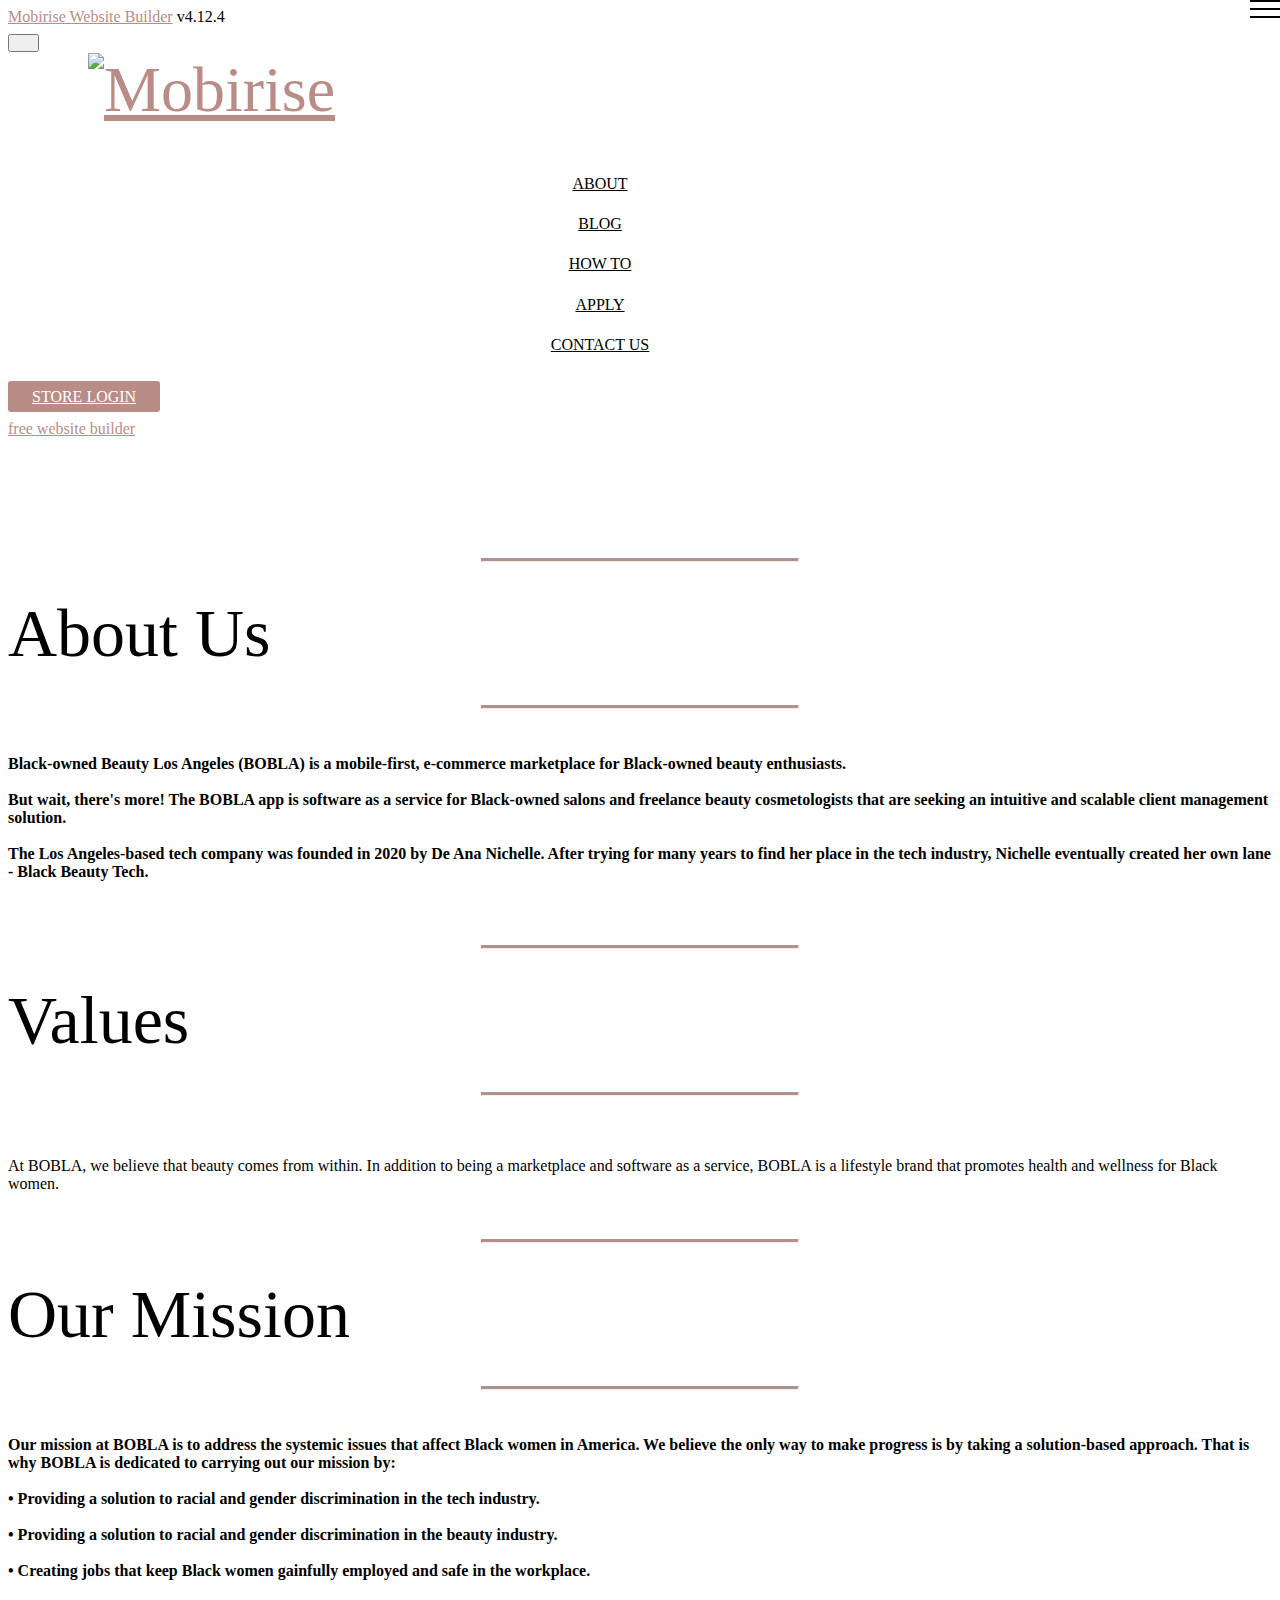
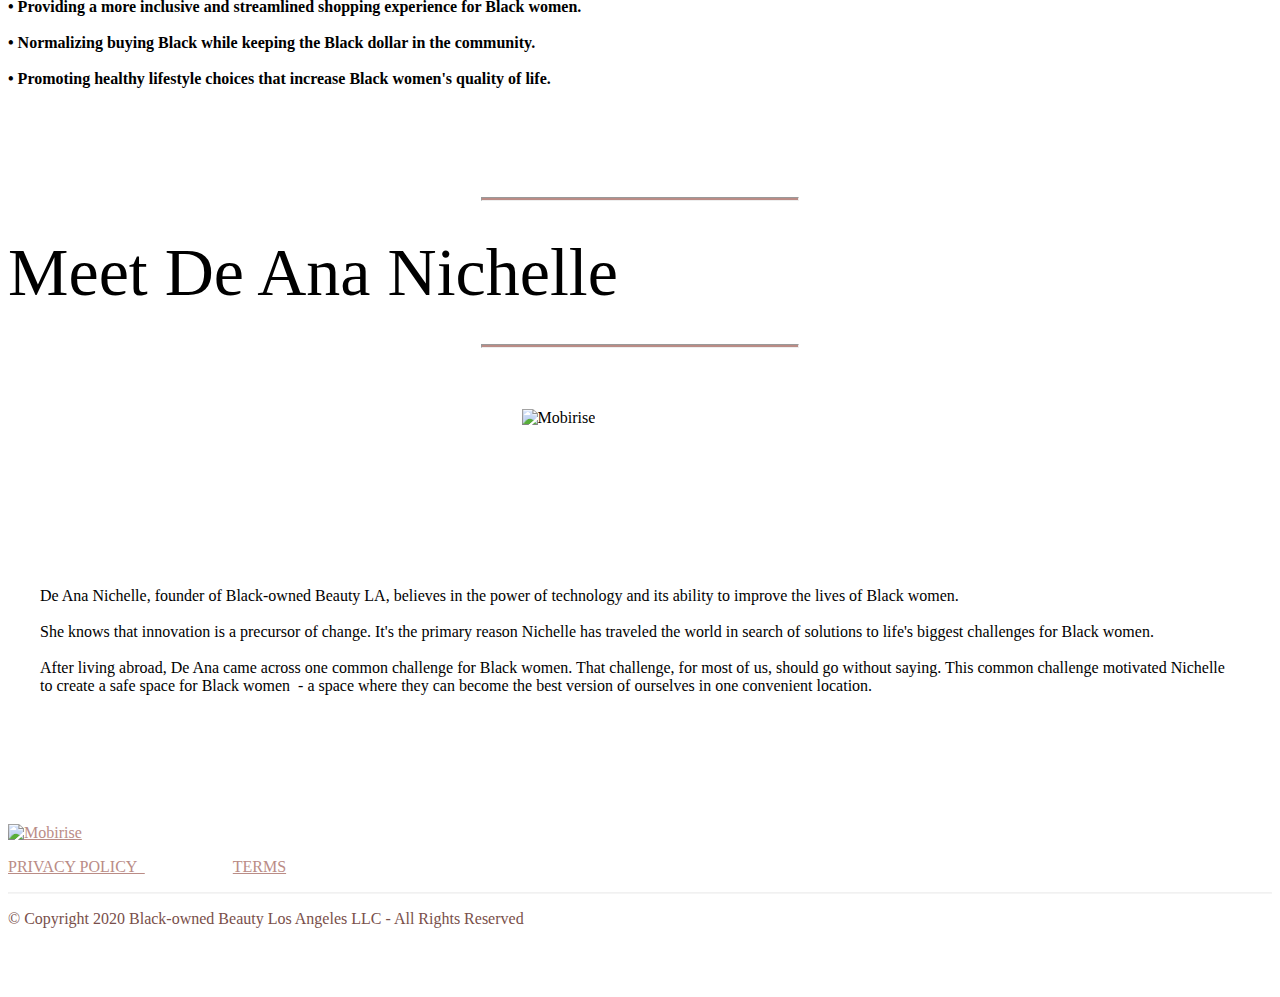
==== About.html @ 6c3b971b "create github pages" ====
<!DOCTYPE html>
<html  >
<head>
  <!-- Site made with Mobirise Website Builder v4.12.4, https://mobirise.com -->
  <meta charset="UTF-8">
  <meta http-equiv="X-UA-Compatible" content="IE=edge">
  <meta name="generator" content="Mobirise v4.12.4, mobirise.com">
  <meta name="viewport" content="width=device-width, initial-scale=1, minimum-scale=1">
  <link rel="shortcut icon" href="assets/images/black-o-256x256.png" type="image/x-icon">
  <meta name="description" content="Black-owned Beauty Los Angeles (BOBLA) is a mobile-first, e-commerce marketplace for Black-owned beauty brands and beauty supply stores.

But wait, there's more! The BOBLA app is software as a service for Black-owned salons & beauty service providers that are seeking an intuitive and intuitive client management solution.

The Los Angeles-based "beauty tech" company was founded in 2020 by De Ana Nichelle. After endlessly applying for mobile app developer jobs at various tech companies, Nichelle eventually gave in and created her own lane in the tech industry.">
  
  
  <title>Black-owned Beauty LA - About Us</title>
  <link rel="stylesheet" href="assets/bootstrap/css/bootstrap.min.css">
  <link rel="stylesheet" href="assets/bootstrap/css/bootstrap-grid.min.css">
  <link rel="stylesheet" href="assets/bootstrap/css/bootstrap-reboot.min.css">
  <link rel="stylesheet" href="assets/socicon/css/styles.css">
  <link rel="stylesheet" href="assets/tether/tether.min.css">
  <link rel="stylesheet" href="assets/dropdown/css/style.css">
  <link rel="stylesheet" href="assets/theme/css/style.css">
  <link href="assets/fonts/style.css" rel="stylesheet">
  <link rel="preload" as="style" href="assets/mobirise/css/mbr-additional.css"><link rel="stylesheet" href="assets/mobirise/css/mbr-additional.css" type="text/css">
  
  
  
</head>
<body>

<!-- Analytics -->
<!-- Global site tag (gtag.js) - Google Analytics -->
<script async src="https://www.googletagmanager.com/gtag/js?id=UA-176116060-1"></script>
<script>
  window.dataLayer = window.dataLayer || [];
  function gtag(){dataLayer.push(arguments);}
  gtag('js', new Date());

  gtag('config', 'UA-176116060-1');
</script>

<!-- /Analytics -->


  <section class="menu cid-s6SIXXTRlt" once="menu" id="menu2-6">

    

    <nav class="navbar navbar-expand beta-menu navbar-dropdown align-items-center navbar-fixed-top navbar-toggleable-sm">
        <button class="navbar-toggler navbar-toggler-right" type="button" data-toggle="collapse" data-target="#navbarSupportedContent" aria-controls="navbarSupportedContent" aria-expanded="false" aria-label="Toggle navigation">
            <div class="hamburger">
                <span></span>
                <span></span>
                <span></span>
                <span></span>
            </div>
        </button>
        <div class="menu-logo">
            <div class="navbar-brand">
                <span class="navbar-logo">
                    <a href="index.html">
                        <img src="assets/images/black-o-256x256.png" alt="Mobirise" title="" style="height: 5.9rem;">
                    </a>
                </span>
                
            </div>
        </div>
        <div class="collapse navbar-collapse" id="navbarSupportedContent">
            <ul class="navbar-nav nav-dropdown" data-app-modern-menu="true"><li class="nav-item">
                    <a class="nav-link link text-black display-4" href="About.html" aria-expanded="false">ABOUT</a>
                </li><li class="nav-item"><a class="nav-link link text-black display-4" href="http://blog.bobla.io" aria-expanded="false" target="_blank">BLOG</a></li><li class="nav-item"><a class="nav-link link text-black display-4" href="Howto.html" aria-expanded="false">HOW TO</a></li>
                <li class="nav-item"><a class="nav-link link text-black display-4" href="Careers.html">APPLY</a></li><li class="nav-item"><a class="nav-link link text-black display-4" href="Contact.html">CONTACT US</a></li></ul>
            <div class="navbar-buttons mbr-section-btn"><a class="btn btn-sm btn-primary display-4" href="Coming Soon.html">
                    STORE LOGIN</a></div>
        </div>
    </nav>
</section>

<section class="engine"><a href="https://mobirise.info/c">free website builder</a></section><section class="mbr-section article content9 cid-s6YAHPMcit" id="content9-16">
    
     

    <div class="container">
        <div class="inner-container" style="width: 100%;">
            <hr class="line" style="width: 25%;">
            <div class="section-text align-center mbr-fonts-style display-1">About Us</div>
            <hr class="line" style="width: 25%;">
        </div>
        </div>
</section>

<section class="mbr-section content4 cid-s6YysGXpd7" id="content4-14">

    

    <div class="container">
        <div class="media-container-row">
            <div class="title col-12 col-md-8">
                
                <h3 class="mbr-section-subtitle align-center mbr-light mbr-fonts-style display-7">Black-owned Beauty Los Angeles (BOBLA) is a mobile-first, e-commerce marketplace for Black-owned beauty enthusiasts.<br><br><div>But wait, there's more! The BOBLA app is software as a service for Black-owned salons and freelance beauty cosmetologists that are seeking an intuitive and scalable client management solution.</div><div><br></div><div>The Los Angeles-based tech company was founded in 2020 by De Ana Nichelle. After trying for many years to find her place in the tech industry, Nichelle eventually created her own lane - Black Beauty Tech.</div><div><br></div></h3>
                
            </div>
        </div>
    </div>
</section>

<section class="mbr-section article content9 cid-s78EJ3lvcg" id="content9-36">
    
     

    <div class="container">
        <div class="inner-container" style="width: 100%;">
            <hr class="line" style="width: 25%;">
            <div class="section-text align-center mbr-fonts-style display-1">Values</div>
            <hr class="line" style="width: 25%;">
        </div>
        </div>
</section>

<section class="mbr-section article content1 cid-s78EQh6O1J" id="content1-37">
    
     

    <div class="container">
        <div class="media-container-row">
            <div class="mbr-text col-12 mbr-fonts-style display-7 col-md-8"><p>At BOBLA, we believe that beauty comes from within. In addition to being a marketplace and software as a service, BOBLA is a lifestyle brand that promotes health and wellness for Black women.</p></div>
        </div>
    </div>
</section>

<section class="mbr-section article content9 cid-s6YAQaGloN" id="content9-18">
    
     

    <div class="container">
        <div class="inner-container" style="width: 100%;">
            <hr class="line" style="width: 25%;">
            <div class="section-text align-center mbr-fonts-style display-1">Our Mission</div>
            <hr class="line" style="width: 25%;">
        </div>
        </div>
</section>

<section class="mbr-section content4 cid-s6YySxn3bX" id="content4-15">

    

    <div class="container">
        <div class="media-container-row">
            <div class="title col-12 col-md-8">
                
                <h3 class="mbr-section-subtitle align-center mbr-light mbr-fonts-style display-7">Our mission at BOBLA is to address the systemic issues that affect Black women in America. We believe the only way to make progress is by taking a solution-based approach. That is why BOBLA is dedicated to carrying out our mission by: <br><br>• Providing a solution to racial and gender discrimination in the tech industry.<br> <br>• Providing a solution to racial and gender discrimination in the beauty industry.<br> <br>• Creating jobs that keep Black women gainfully employed and safe in the workplace.<br> <br>• Providing a more inclusive and streamlined shopping experience for Black women.<br> <br>• Normalizing buying Black while keeping the Black dollar in the community.<br> <br>• Promoting healthy lifestyle choices that increase Black women's quality of life.<div><br></div></h3>
                
            </div>
        </div>
    </div>
</section>

<section class="mbr-section article content9 cid-s76ec1HlU4" id="content9-30">
    
     

    <div class="container">
        <div class="inner-container" style="width: 100%;">
            <hr class="line" style="width: 25%;">
            <div class="section-text align-center mbr-fonts-style display-1">Meet De Ana Nichelle</div>
            <hr class="line" style="width: 25%;">
        </div>
        </div>
</section>

<section class="cid-s7yuWGKHQy" id="image1-4o">

    

    <figure class="mbr-figure container">
        <div class="image-block" style="width: 20%;">
            <img src="assets/images/img-250-444x666.jpeg" width="1400" alt="Mobirise" title="">
            
        </div>
    </figure>
</section>

<section class="cid-s7DOY0aTI4" id="social-buttons2-4q">

    

    

    <div class="container">
        <div class="media-container-row">
            <div class="col-md-8 align-center">
                
                <div class="social-list pl-0 mb-0">
                    <a href="https://twitter.com/deananichelle" target="_blank">
                        <span class="px-2 mbr-iconfont mbr-iconfont-social socicon-twitter socicon" style="color: rgb(186, 140, 134); fill: rgb(186, 140, 134);"></span>
                    </a>
                    <a href="https://www.instagram.com/deana.nichelle" target="_blank">
                        <span class="px-2 mbr-iconfont mbr-iconfont-social socicon-instagram socicon" style="color: rgb(186, 140, 134); fill: rgb(186, 140, 134);"></span>
                    </a>
                    <a href="https://instagram.com/deanakochetkova" target="_blank">
                        
                    </a>
                    <a href="https://www.youtube.com/c/mobirise" target="_blank">
                        
                    </a>
                    <a href="https://www.behance.net/Mobirise" target="_blank">
                        
                    </a>
                </div>
            </div>
        </div>
    </div>
</section>

<section class="testimonials4 cid-s7xGkOUaxf" id="testimonials4-4g">

  

  
  <div class="container">
    
    
    <div class="col-md-10 testimonials-container"> 
      

      
    <div class="testimonials-item">
        <div class="user row">
          
          <div class="testimonials-caption">
            <div class="user_text ">
              <p class="mbr-fonts-style  display-7"><br>De Ana Nichelle, founder of Black-owned Beauty LA, believes in the power of technology and its ability to improve the lives of Black women.<br><br>She knows that innovation is a precursor of change. It's the primary reason Nichelle has traveled the world in search of solutions to life's biggest challenges for Black women.<br><br>After living abroad, De Ana came across one common challenge for Black women. That challenge, for most of us, should go without saying. This common challenge motivated Nichelle to create a safe space for Black women &nbsp;- a space where they can become the best version of ourselves in one convenient location.<br><br><br></p>
            </div>
            
            
          </div>
        </div>
      </div></div>
  </div>
</section>

<section class="cid-s78SXyaeuv mbr-reveal" id="footer5-3a">

    

    

    <div class="container">
        <div class="media-container-row">
            <div class="col-md-3">
                <div class="media-wrap">
                    <a href="https://mobirise.co/">
                       <img src="assets/images/black-o-256x2561.png" alt="Mobirise" title="">
                    </a>
                </div>
            </div>
            <div class="col-md-9">
                <p class="mbr-text align-right links mbr-fonts-style display-4"><a href="page4.html">PRIVACY POLICY &nbsp;</a> &nbsp; &nbsp; &nbsp; &nbsp; &nbsp; &nbsp; &nbsp; &nbsp; &nbsp; &nbsp; &nbsp;<a href="page6.html">TERMS</a></p>
            </div>
        </div>
        <div class="footer-lower">
            <div class="media-container-row">
                <div class="col-md-12">
                    <hr>
                </div>
            </div>
            <div class="media-container-row mbr-white">
                <div class="col-md-6 copyright">
                    <p class="mbr-text mbr-fonts-style display-4">
                        © Copyright 2020 Black-owned Beauty Los Angeles LLC - All Rights Reserved
                    </p>
                </div>
                <div class="col-md-6">
                    <div class="social-list align-right">
                        <div class="soc-item">
                            <a href="https://twitter.com/walkinallshades" target="_blank">
                                <span class="mbr-iconfont mbr-iconfont-social socicon-twitter socicon" style="color: rgb(121, 79, 74); fill: rgb(121, 79, 74);"></span>
                            </a>
                        </div>
                        <div class="soc-item">
                            <a href="https://www.facebook.com/WalkinAllShades/" target="_blank">
                                <span class="mbr-iconfont mbr-iconfont-social socicon-facebook socicon" style="color: rgb(121, 79, 74); fill: rgb(121, 79, 74);"></span>
                            </a>
                        </div>
                        <div class="soc-item">
                            <a href="https://www.youtube.com/channel/UCP8JzYXs5BdO1gWjNOAnG_w?view_as=subscriber" target="_blank">
                                <span class="mbr-iconfont mbr-iconfont-social socicon-youtube socicon" style="color: rgb(121, 79, 74); fill: rgb(121, 79, 74);"></span>
                            </a>
                        </div>
                        <div class="soc-item">
                            <a href="https://www.instagram.com/walkinallshades/" target="_blank">
                                <span class="mbr-iconfont mbr-iconfont-social socicon-instagram socicon" style="color: rgb(121, 79, 74); fill: rgb(121, 79, 74);"></span>
                            </a>
                        </div>
                        <div class="soc-item">
                            <a href="https://www.pinterest.com/walkinallshades/" target="_blank">
                                <span class="mbr-iconfont mbr-iconfont-social socicon-pinterest socicon" style="color: rgb(121, 79, 74); fill: rgb(121, 79, 74);"></span>
                            </a>
                        </div>
                        
                    </div>
                </div>
            </div>
        </div>
    </div>
</section>


  <script src="assets/web/assets/jquery/jquery.min.js"></script>
  <script src="assets/popper/popper.min.js"></script>
  <script src="assets/bootstrap/js/bootstrap.min.js"></script>
  <script src="assets/tether/tether.min.js"></script>
  <script src="assets/web/assets/cookies-alert-plugin/cookies-alert-core.js"></script>
  <script src="assets/web/assets/cookies-alert-plugin/cookies-alert-script.js"></script>
  <script src="assets/smoothscroll/smooth-scroll.js"></script>
  <script src="assets/dropdown/js/nav-dropdown.js"></script>
  <script src="assets/dropdown/js/navbar-dropdown.js"></script>
  <script src="assets/touchswipe/jquery.touch-swipe.min.js"></script>
  <script src="assets/sociallikes/social-likes.js"></script>
  <script src="assets/theme/js/script.js"></script>
  
  
<input name="cookieData" type="hidden" data-cookie-customDialogSelector='null' data-cookie-colorText='#424a4d' data-cookie-colorBg='rgba(234, 239, 241, 0.99)' data-cookie-textButton='Agree' data-cookie-colorButton='' data-cookie-colorLink='#424a4d' data-cookie-underlineLink='true' data-cookie-text="We use cookies to give you the best experience. Read our <a href='privacy.html'>cookie policy</a>.">
  </body>
</html>
---- assets/fonts/style.css ----
@font-face {
   font-family: 'Notera_PersonalUseOnly';
   font-display: swap;
   src: url('Notera_PersonalUseOnly/font.ttf');
}
@font-face {
   font-family: 'Antonio-Light';
   font-display: swap;
   src: url('Antonio-Light/font.ttf');
}
@font-face {
   font-family: 'calibril';
   font-display: swap;
   src: url('calibril/font.ttf');
}
---- assets/mobirise/css/mbr-additional.css ----
body {
  font-family: Rubik;
}
.display-1 {
  font-family: 'Notera_PersonalUseOnly';
  font-size: 4.25rem;
  font-display: swap;
}
.display-1 > .mbr-iconfont {
  font-size: 6.8rem;
}
.display-2 {
  font-family: 'Antonio-Light';
  font-size: 3rem;
  font-display: swap;
}
.display-2 > .mbr-iconfont {
  font-size: 4.8rem;
}
.display-4 {
  font-family: 'Antonio-Light';
  font-size: 1rem;
  font-display: swap;
}
.display-4 > .mbr-iconfont {
  font-size: 1.6rem;
}
.display-5 {
  font-family: 'Antonio-Light';
  font-size: 1.5rem;
  font-display: swap;
}
.display-5 > .mbr-iconfont {
  font-size: 2.4rem;
}
.display-7 {
  font-family: 'calibril';
  font-size: 1rem;
  font-display: swap;
}
.display-7 > .mbr-iconfont {
  font-size: 1.6rem;
}
/* ---- Fluid typography for mobile devices ---- */
/* 1.4 - font scale ratio ( bootstrap == 1.42857 ) */
/* 100vw - current viewport width */
/* (48 - 20)  48 == 48rem == 768px, 20 == 20rem == 320px(minimal supported viewport) */
/* 0.65 - min scale variable, may vary */
@media (max-width: 768px) {
  .display-1 {
    font-size: 3.4rem;
    font-size: calc( 2.1374999999999997rem + (4.25 - 2.1374999999999997) * ((100vw - 20rem) / (48 - 20)));
    line-height: calc( 1.4 * (2.1374999999999997rem + (4.25 - 2.1374999999999997) * ((100vw - 20rem) / (48 - 20))));
  }
  .display-2 {
    font-size: 2.4rem;
    font-size: calc( 1.7rem + (3 - 1.7) * ((100vw - 20rem) / (48 - 20)));
    line-height: calc( 1.4 * (1.7rem + (3 - 1.7) * ((100vw - 20rem) / (48 - 20))));
  }
  .display-4 {
    font-size: 0.8rem;
    font-size: calc( 1rem + (1 - 1) * ((100vw - 20rem) / (48 - 20)));
    line-height: calc( 1.4 * (1rem + (1 - 1) * ((100vw - 20rem) / (48 - 20))));
  }
  .display-5 {
    font-size: 1.2rem;
    font-size: calc( 1.175rem + (1.5 - 1.175) * ((100vw - 20rem) / (48 - 20)));
    line-height: calc( 1.4 * (1.175rem + (1.5 - 1.175) * ((100vw - 20rem) / (48 - 20))));
  }
}
/* Buttons */
.btn {
  padding: 1rem 3rem;
  border-radius: 3px;
}
.btn-sm {
  padding: 0.6rem 1.5rem;
  border-radius: 3px;
}
.btn-md {
  padding: 1rem 3rem;
  border-radius: 3px;
}
.btn-lg {
  padding: 1.2rem 3.2rem;
  border-radius: 3px;
}
.bg-primary {
  background-color: #ba8c86 !important;
}
.bg-success {
  background-color: #f7ed4a !important;
}
.bg-info {
  background-color: #82786e !important;
}
.bg-warning {
  background-color: #879a9f !important;
}
.bg-danger {
  background-color: #b1a374 !important;
}
.btn-primary,
.btn-primary:active {
  background-color: #ba8c86 !important;
  border-color: #ba8c86 !important;
  color: #ffffff !important;
}
.btn-primary:hover,
.btn-primary:focus,
.btn-primary.focus,
.btn-primary.active {
  color: #ffffff !important;
  background-color: #9b6058 !important;
  border-color: #9b6058 !important;
}
.btn-primary.disabled,
.btn-primary:disabled {
  color: #ffffff !important;
  background-color: #9b6058 !important;
  border-color: #9b6058 !important;
}
.btn-secondary,
.btn-secondary:active {
  background-color: #ff3366 !important;
  border-color: #ff3366 !important;
  color: #ffffff !important;
}
.btn-secondary:hover,
.btn-secondary:focus,
.btn-secondary.focus,
.btn-secondary.active {
  color: #ffffff !important;
  background-color: #e50039 !important;
  border-color: #e50039 !important;
}
.btn-secondary.disabled,
.btn-secondary:disabled {
  color: #ffffff !important;
  background-color: #e50039 !important;
  border-color: #e50039 !important;
}
.btn-info,
.btn-info:active {
  background-color: #82786e !important;
  border-color: #82786e !important;
  color: #ffffff !important;
}
.btn-info:hover,
.btn-info:focus,
.btn-info.focus,
.btn-info.active {
  color: #ffffff !important;
  background-color: #59524b !important;
  border-color: #59524b !important;
}
.btn-info.disabled,
.btn-info:disabled {
  color: #ffffff !important;
  background-color: #59524b !important;
  border-color: #59524b !important;
}
.btn-success,
.btn-success:active {
  background-color: #f7ed4a !important;
  border-color: #f7ed4a !important;
  color: #3f3c03 !important;
}
.btn-success:hover,
.btn-success:focus,
.btn-success.focus,
.btn-success.active {
  color: #3f3c03 !important;
  background-color: #eadd0a !important;
  border-color: #eadd0a !important;
}
.btn-success.disabled,
.btn-success:disabled {
  color: #3f3c03 !important;
  background-color: #eadd0a !important;
  border-color: #eadd0a !important;
}
.btn-warning,
.btn-warning:active {
  background-color: #879a9f !important;
  border-color: #879a9f !important;
  color: #ffffff !important;
}
.btn-warning:hover,
.btn-warning:focus,
.btn-warning.focus,
.btn-warning.active {
  color: #ffffff !important;
  background-color: #617479 !important;
  border-color: #617479 !important;
}
.btn-warning.disabled,
.btn-warning:disabled {
  color: #ffffff !important;
  background-color: #617479 !important;
  border-color: #617479 !important;
}
.btn-danger,
.btn-danger:active {
  background-color: #b1a374 !important;
  border-color: #b1a374 !important;
  color: #ffffff !important;
}
.btn-danger:hover,
.btn-danger:focus,
.btn-danger.focus,
.btn-danger.active {
  color: #ffffff !important;
  background-color: #8b7d4e !important;
  border-color: #8b7d4e !important;
}
.btn-danger.disabled,
.btn-danger:disabled {
  color: #ffffff !important;
  background-color: #8b7d4e !important;
  border-color: #8b7d4e !important;
}
.btn-white {
  color: #333333 !important;
}
.btn-white,
.btn-white:active {
  background-color: #ffffff !important;
  border-color: #ffffff !important;
  color: #808080 !important;
}
.btn-white:hover,
.btn-white:focus,
.btn-white.focus,
.btn-white.active {
  color: #808080 !important;
  background-color: #d9d9d9 !important;
  border-color: #d9d9d9 !important;
}
.btn-white.disabled,
.btn-white:disabled {
  color: #808080 !important;
  background-color: #d9d9d9 !important;
  border-color: #d9d9d9 !important;
}
.btn-black,
.btn-black:active {
  background-color: #333333 !important;
  border-color: #333333 !important;
  color: #ffffff !important;
}
.btn-black:hover,
.btn-black:focus,
.btn-black.focus,
.btn-black.active {
  color: #ffffff !important;
  background-color: #0d0d0d !important;
  border-color: #0d0d0d !important;
}
.btn-black.disabled,
.btn-black:disabled {
  color: #ffffff !important;
  background-color: #0d0d0d !important;
  border-color: #0d0d0d !important;
}
.btn-primary-outline,
.btn-primary-outline:active {
  background: none;
  border-color: #8b564f;
  color: #8b564f;
}
.btn-primary-outline:hover,
.btn-primary-outline:focus,
.btn-primary-outline.focus,
.btn-primary-outline.active {
  color: #ffffff;
  background-color: #ba8c86;
  border-color: #ba8c86;
}
.btn-primary-outline.disabled,
.btn-primary-outline:disabled {
  color: #ffffff !important;
  background-color: #ba8c86 !important;
  border-color: #ba8c86 !important;
}
.btn-secondary-outline,
.btn-secondary-outline:active {
  background: none;
  border-color: #cc0033;
  color: #cc0033;
}
.btn-secondary-outline:hover,
.btn-secondary-outline:focus,
.btn-secondary-outline.focus,
.btn-secondary-outline.active {
  color: #ffffff;
  background-color: #ff3366;
  border-color: #ff3366;
}
.btn-secondary-outline.disabled,
.btn-secondary-outline:disabled {
  color: #ffffff !important;
  background-color: #ff3366 !important;
  border-color: #ff3366 !important;
}
.btn-info-outline,
.btn-info-outline:active {
  background: none;
  border-color: #4b453f;
  color: #4b453f;
}
.btn-info-outline:hover,
.btn-info-outline:focus,
.btn-info-outline.focus,
.btn-info-outline.active {
  color: #ffffff;
  background-color: #82786e;
  border-color: #82786e;
}
.btn-info-outline.disabled,
.btn-info-outline:disabled {
  color: #ffffff !important;
  background-color: #82786e !important;
  border-color: #82786e !important;
}
.btn-success-outline,
.btn-success-outline:active {
  background: none;
  border-color: #d2c609;
  color: #d2c609;
}
.btn-success-outline:hover,
.btn-success-outline:focus,
.btn-success-outline.focus,
.btn-success-outline.active {
  color: #3f3c03;
  background-color: #f7ed4a;
  border-color: #f7ed4a;
}
.btn-success-outline.disabled,
.btn-success-outline:disabled {
  color: #3f3c03 !important;
  background-color: #f7ed4a !important;
  border-color: #f7ed4a !important;
}
.btn-warning-outline,
.btn-warning-outline:active {
  background: none;
  border-color: #55666b;
  color: #55666b;
}
.btn-warning-outline:hover,
.btn-warning-outline:focus,
.btn-warning-outline.focus,
.btn-warning-outline.active {
  color: #ffffff;
  background-color: #879a9f;
  border-color: #879a9f;
}
.btn-warning-outline.disabled,
.btn-warning-outline:disabled {
  color: #ffffff !important;
  background-color: #879a9f !important;
  border-color: #879a9f !important;
}
.btn-danger-outline,
.btn-danger-outline:active {
  background: none;
  border-color: #7a6e45;
  color: #7a6e45;
}
.btn-danger-outline:hover,
.btn-danger-outline:focus,
.btn-danger-outline.focus,
.btn-danger-outline.active {
  color: #ffffff;
  background-color: #b1a374;
  border-color: #b1a374;
}
.btn-danger-outline.disabled,
.btn-danger-outline:disabled {
  color: #ffffff !important;
  background-color: #b1a374 !important;
  border-color: #b1a374 !important;
}
.btn-black-outline,
.btn-black-outline:active {
  background: none;
  border-color: #000000;
  color: #000000;
}
.btn-black-outline:hover,
.btn-black-outline:focus,
.btn-black-outline.focus,
.btn-black-outline.active {
  color: #ffffff;
  background-color: #333333;
  border-color: #333333;
}
.btn-black-outline.disabled,
.btn-black-outline:disabled {
  color: #ffffff !important;
  background-color: #333333 !important;
  border-color: #333333 !important;
}
.btn-white-outline,
.btn-white-outline:active,
.btn-white-outline.active {
  background: none;
  border-color: #ffffff;
  color: #ffffff;
}
.btn-white-outline:hover,
.btn-white-outline:focus,
.btn-white-outline.focus {
  color: #333333;
  background-color: #ffffff;
  border-color: #ffffff;
}
.text-primary {
  color: #ba8c86 !important;
}
.text-secondary {
  color: #ff3366 !important;
}
.text-success {
  color: #f7ed4a !important;
}
.text-info {
  color: #82786e !important;
}
.text-warning {
  color: #879a9f !important;
}
.text-danger {
  color: #b1a374 !important;
}
.text-white {
  color: #ffffff !important;
}
.text-black {
  color: #000000 !important;
}
a.text-primary:hover,
a.text-primary:focus {
  color: #8b564f !important;
}
a.text-secondary:hover,
a.text-secondary:focus {
  color: #cc0033 !important;
}
a.text-success:hover,
a.text-success:focus {
  color: #d2c609 !important;
}
a.text-info:hover,
a.text-info:focus {
  color: #4b453f !important;
}
a.text-warning:hover,
a.text-warning:focus {
  color: #55666b !important;
}
a.text-danger:hover,
a.text-danger:focus {
  color: #7a6e45 !important;
}
a.text-white:hover,
a.text-white:focus {
  color: #b3b3b3 !important;
}
a.text-black:hover,
a.text-black:focus {
  color: #4d4d4d !important;
}
.alert-success {
  background-color: #70c770;
}
.alert-info {
  background-color: #82786e;
}
.alert-warning {
  background-color: #879a9f;
}
.alert-danger {
  background-color: #b1a374;
}
.mbr-section-btn a.btn:not(.btn-form):hover,
.mbr-section-btn a.btn:not(.btn-form):focus {
  box-shadow: none !important;
}
.mbr-gallery-filter li.active .btn {
  background-color: #ba8c86;
  border-color: #ba8c86;
  color: #ffffff;
}
.mbr-gallery-filter li.active .btn:focus {
  box-shadow: none;
}
a,
a:hover {
  color: #ba8c86;
}
.mbr-plan-header.bg-primary .mbr-plan-subtitle,
.mbr-plan-header.bg-primary .mbr-plan-price-desc {
  color: #e8d9d7;
}
.mbr-plan-header.bg-success .mbr-plan-subtitle,
.mbr-plan-header.bg-success .mbr-plan-price-desc {
  color: #ffffff;
}
.mbr-plan-header.bg-info .mbr-plan-subtitle,
.mbr-plan-header.bg-info .mbr-plan-price-desc {
  color: #beb8b2;
}
.mbr-plan-header.bg-warning .mbr-plan-subtitle,
.mbr-plan-header.bg-warning .mbr-plan-price-desc {
  color: #ced6d8;
}
.mbr-plan-header.bg-danger .mbr-plan-subtitle,
.mbr-plan-header.bg-danger .mbr-plan-price-desc {
  color: #dfd9c6;
}
/* Scroll to top button*/
.scrollToTop_wraper {
  display: none;
}
.form-control {
  font-family: 'calibril';
  font-size: 1rem;
  font-display: swap;
}
.form-control > .mbr-iconfont {
  font-size: 1.6rem;
}
blockquote {
  border-color: #ba8c86;
}
/* Forms */
.mbr-form .btn {
  margin: .4rem 0;
}
@media (max-width: 767px) {
  .btn {
    font-size: .75rem !important;
  }
  .btn .mbr-iconfont {
    font-size: 1rem !important;
  }
}
/* Footer */
.mbr-footer-content li::before,
.mbr-footer .mbr-contacts li::before {
  background: #ba8c86;
}
.mbr-footer-content li a:hover,
.mbr-footer .mbr-contacts li a:hover {
  color: #ba8c86;
}
/* Headers*/
@media screen and (-ms-high-contrast: active), (-ms-high-contrast: none) {
  .card-wrapper {
    flex: auto !important;
  }
}
.jq-selectbox li:hover,
.jq-selectbox li.selected {
  background-color: #ba8c86;
  color: #ffffff;
}
.jq-selectbox .jq-selectbox__trigger-arrow,
.jq-number__spin.minus:after,
.jq-number__spin.plus:after {
  transition: 0.4s;
  border-top-color: currentColor;
  border-bottom-color: currentColor;
}
.jq-selectbox:hover .jq-selectbox__trigger-arrow,
.jq-number__spin.minus:hover:after,
.jq-number__spin.plus:hover:after {
  border-top-color: #ba8c86;
  border-bottom-color: #ba8c86;
}
.xdsoft_datetimepicker .xdsoft_calendar td.xdsoft_default,
.xdsoft_datetimepicker .xdsoft_calendar td.xdsoft_current,
.xdsoft_datetimepicker .xdsoft_timepicker .xdsoft_time_box > div > div.xdsoft_current {
  color: #000000 !important;
  background-color: #ba8c86 !important;
  box-shadow: none !important;
}
.xdsoft_datetimepicker .xdsoft_calendar td:hover,
.xdsoft_datetimepicker .xdsoft_timepicker .xdsoft_time_box > div > div:hover {
  color: #ffffff !important;
  background: #ff3366 !important;
  box-shadow: none !important;
}
.lazy-bg {
  background-image: none !important;
}
.lazy-placeholder:not(section),
.lazy-none {
  display: block;
  position: relative;
  padding-bottom: 56.25%;
}
iframe.lazy-placeholder,
.lazy-placeholder:after {
  content: '';
  position: absolute;
  width: 100px;
  height: 100px;
  background: transparent no-repeat center;
  background-size: contain;
  top: 50%;
  left: 50%;
  transform: translateX(-50%) translateY(-50%);
  background-image: url("data:image/svg+xml;charset=UTF-8,%3csvg width='32' height='32' viewBox='0 0 64 64' xmlns='http://www.w3.org/2000/svg' stroke='%23ba8c86' %3e%3cg fill='none' fill-rule='evenodd'%3e%3cg transform='translate(16 16)' stroke-width='2'%3e%3ccircle stroke-opacity='.5' cx='16' cy='16' r='16'/%3e%3cpath d='M32 16c0-9.94-8.06-16-16-16'%3e%3canimateTransform attributeName='transform' type='rotate' from='0 16 16' to='360 16 16' dur='1s' repeatCount='indefinite'/%3e%3c/path%3e%3c/g%3e%3c/g%3e%3c/svg%3e");
}
section.lazy-placeholder:after {
  opacity: 0.3;
}
.cid-s6SIXXTRlt .navbar {
  background: #ffffff;
  transition: none;
  min-height: 77px;
  padding: .5rem 0;
}
.cid-s6SIXXTRlt .navbar-dropdown.bg-color.transparent.opened {
  background: #ffffff;
}
.cid-s6SIXXTRlt a {
  font-style: normal;
}
.cid-s6SIXXTRlt .nav-item span {
  padding-right: 0.4em;
  line-height: 0.5em;
  vertical-align: text-bottom;
  position: relative;
  text-decoration: none;
}
.cid-s6SIXXTRlt .nav-item a {
  display: -webkit-flex;
  align-items: center;
  justify-content: center;
  padding: 0.7rem 0 !important;
  margin: 0rem .65rem !important;
  -webkit-align-items: center;
  -webkit-justify-content: center;
}
.cid-s6SIXXTRlt .nav-item:focus,
.cid-s6SIXXTRlt .nav-link:focus {
  outline: none;
}
.cid-s6SIXXTRlt .btn {
  padding: 0.4rem 1.5rem;
  display: -webkit-inline-flex;
  align-items: center;
  -webkit-align-items: center;
}
.cid-s6SIXXTRlt .btn .mbr-iconfont {
  font-size: 1.6rem;
}
.cid-s6SIXXTRlt .menu-logo {
  margin-right: auto;
}
.cid-s6SIXXTRlt .menu-logo .navbar-brand {
  display: flex;
  margin-left: 5rem;
  padding: 0;
  transition: padding .2s;
  min-height: 3.8rem;
  -webkit-align-items: center;
  align-items: center;
}
.cid-s6SIXXTRlt .menu-logo .navbar-brand .navbar-caption-wrap {
  display: flex;
  -webkit-align-items: center;
  align-items: center;
  word-break: break-word;
  min-width: 7rem;
  margin: .3rem 0;
}
.cid-s6SIXXTRlt .menu-logo .navbar-brand .navbar-caption-wrap .navbar-caption {
  line-height: 1.2rem !important;
  padding-right: 2rem;
}
.cid-s6SIXXTRlt .menu-logo .navbar-brand .navbar-logo {
  font-size: 4rem;
  transition: font-size 0.25s;
}
.cid-s6SIXXTRlt .menu-logo .navbar-brand .navbar-logo img {
  display: flex;
}
.cid-s6SIXXTRlt .menu-logo .navbar-brand .navbar-logo .mbr-iconfont {
  transition: font-size 0.25s;
}
.cid-s6SIXXTRlt .menu-logo .navbar-brand .navbar-logo a {
  display: inline-flex;
}
.cid-s6SIXXTRlt .navbar-toggleable-sm .navbar-collapse {
  justify-content: flex-end;
  -webkit-justify-content: flex-end;
  padding-right: 5rem;
  width: auto;
}
.cid-s6SIXXTRlt .navbar-toggleable-sm .navbar-collapse .navbar-nav {
  flex-wrap: wrap;
  -webkit-flex-wrap: wrap;
  padding-left: 0;
}
.cid-s6SIXXTRlt .navbar-toggleable-sm .navbar-collapse .navbar-nav .nav-item {
  -webkit-align-self: center;
  align-self: center;
}
.cid-s6SIXXTRlt .navbar-toggleable-sm .navbar-collapse .navbar-buttons {
  padding-left: 0;
  padding-bottom: 0;
}
.cid-s6SIXXTRlt .dropdown .dropdown-menu {
  background: #ffffff;
  visibility: hidden;
  display: block;
  position: absolute;
  min-width: 5rem;
  padding-top: 1.4rem;
  padding-bottom: 1.4rem;
  text-align: left;
}
.cid-s6SIXXTRlt .dropdown .dropdown-menu .dropdown-item {
  width: auto;
  padding: 0.235em 1.5385em 0.235em 1.5385em !important;
}
.cid-s6SIXXTRlt .dropdown .dropdown-menu .dropdown-item::after {
  right: 0.5rem;
}
.cid-s6SIXXTRlt .dropdown .dropdown-menu .dropdown-submenu {
  margin: 0;
}
.cid-s6SIXXTRlt .dropdown.open > .dropdown-menu {
  visibility: visible;
}
.cid-s6SIXXTRlt .navbar-toggleable-sm.opened:after {
  position: absolute;
  width: 100vw;
  height: 100vh;
  content: '';
  background-color: rgba(0, 0, 0, 0.1);
  left: 0;
  bottom: 0;
  transform: translateY(100%);
  -webkit-transform: translateY(100%);
  z-index: 1000;
}
.cid-s6SIXXTRlt .navbar.navbar-short {
  min-height: 60px;
  transition: all .2s;
}
.cid-s6SIXXTRlt .navbar.navbar-short .navbar-toggler-right {
  top: 20px;
}
.cid-s6SIXXTRlt .navbar.navbar-short .navbar-logo a {
  font-size: 2.5rem !important;
  line-height: 2.5rem;
  transition: font-size 0.25s;
}
.cid-s6SIXXTRlt .navbar.navbar-short .navbar-logo a .mbr-iconfont {
  font-size: 2.5rem !important;
}
.cid-s6SIXXTRlt .navbar.navbar-short .navbar-logo a img {
  height: 3rem !important;
}
.cid-s6SIXXTRlt .navbar.navbar-short .navbar-brand {
  min-height: 3rem;
}
.cid-s6SIXXTRlt button.navbar-toggler {
  width: 31px;
  height: 18px;
  cursor: pointer;
  transition: all .2s;
  top: 1.5rem;
  right: 1rem;
}
.cid-s6SIXXTRlt button.navbar-toggler:focus {
  outline: none;
}
.cid-s6SIXXTRlt button.navbar-toggler .hamburger span {
  position: absolute;
  right: 0;
  width: 30px;
  height: 2px;
  border-right: 5px;
  background-color: #000000;
}
.cid-s6SIXXTRlt button.navbar-toggler .hamburger span:nth-child(1) {
  top: 0;
  transition: all .2s;
}
.cid-s6SIXXTRlt button.navbar-toggler .hamburger span:nth-child(2) {
  top: 8px;
  transition: all .15s;
}
.cid-s6SIXXTRlt button.navbar-toggler .hamburger span:nth-child(3) {
  top: 8px;
  transition: all .15s;
}
.cid-s6SIXXTRlt button.navbar-toggler .hamburger span:nth-child(4) {
  top: 16px;
  transition: all .2s;
}
.cid-s6SIXXTRlt nav.opened .hamburger span:nth-child(1) {
  top: 8px;
  width: 0;
  opacity: 0;
  right: 50%;
  transition: all .2s;
}
.cid-s6SIXXTRlt nav.opened .hamburger span:nth-child(2) {
  -webkit-transform: rotate(45deg);
  transform: rotate(45deg);
  transition: all .25s;
}
.cid-s6SIXXTRlt nav.opened .hamburger span:nth-child(3) {
  -webkit-transform: rotate(-45deg);
  transform: rotate(-45deg);
  transition: all .25s;
}
.cid-s6SIXXTRlt nav.opened .hamburger span:nth-child(4) {
  top: 8px;
  width: 0;
  opacity: 0;
  right: 50%;
  transition: all .2s;
}
.cid-s6SIXXTRlt .collapsed.navbar-expand {
  flex-direction: column;
  -webkit-flex-direction: column;
}
.cid-s6SIXXTRlt .collapsed .btn {
  display: -webkit-flex;
}
.cid-s6SIXXTRlt .collapsed .navbar-collapse {
  display: none !important;
  padding-right: 0 !important;
}
.cid-s6SIXXTRlt .collapsed .navbar-collapse.collapsing,
.cid-s6SIXXTRlt .collapsed .navbar-collapse.show {
  display: block !important;
}
.cid-s6SIXXTRlt .collapsed .navbar-collapse.collapsing .navbar-nav,
.cid-s6SIXXTRlt .collapsed .navbar-collapse.show .navbar-nav {
  display: block;
  text-align: center;
}
.cid-s6SIXXTRlt .collapsed .navbar-collapse.collapsing .navbar-nav .nav-item,
.cid-s6SIXXTRlt .collapsed .navbar-collapse.show .navbar-nav .nav-item {
  clear: both;
}
.cid-s6SIXXTRlt .collapsed .navbar-collapse.collapsing .navbar-buttons,
.cid-s6SIXXTRlt .collapsed .navbar-collapse.show .navbar-buttons {
  text-align: center;
}
.cid-s6SIXXTRlt .collapsed .navbar-collapse.collapsing .navbar-buttons:last-child,
.cid-s6SIXXTRlt .collapsed .navbar-collapse.show .navbar-buttons:last-child {
  margin-bottom: 1rem;
}
@media (min-width: 1024px) {
  .cid-s6SIXXTRlt .collapsed:not(.navbar-short) .navbar-collapse {
    max-height: calc(98.5vh - 5.9rem);
  }
}
.cid-s6SIXXTRlt .collapsed button.navbar-toggler {
  display: block;
}
.cid-s6SIXXTRlt .collapsed .navbar-brand {
  margin-left: 1rem !important;
}
.cid-s6SIXXTRlt .collapsed .navbar-toggleable-sm {
  flex-direction: column;
  -webkit-flex-direction: column;
}
.cid-s6SIXXTRlt .collapsed .dropdown .dropdown-menu {
  width: 100%;
  text-align: center;
  position: relative;
  opacity: 0;
  overflow: hidden;
  display: block;
  height: 0;
  visibility: hidden;
  padding: 0;
  transition-duration: .5s;
  transition-property: opacity,padding,height;
}
.cid-s6SIXXTRlt .collapsed .dropdown.open > .dropdown-menu {
  position: relative;
  opacity: 1;
  height: auto;
  padding: 1.4rem 0;
  visibility: visible;
}
.cid-s6SIXXTRlt .collapsed .dropdown .dropdown-submenu {
  left: 0;
  text-align: center;
  width: 100%;
}
.cid-s6SIXXTRlt .collapsed .dropdown .dropdown-toggle[data-toggle="dropdown-submenu"]::after {
  margin-top: 0;
  position: inherit;
  right: 0;
  top: 50%;
  display: inline-block;
  width: 0;
  height: 0;
  margin-left: .3em;
  vertical-align: middle;
  content: "";
  border-top: .30em solid;
  border-right: .30em solid transparent;
  border-left: .30em solid transparent;
}
@media (max-width: 1023px) {
  .cid-s6SIXXTRlt.navbar-expand {
    flex-direction: column;
    -webkit-flex-direction: column;
  }
  .cid-s6SIXXTRlt img {
    height: 3.8rem !important;
  }
  .cid-s6SIXXTRlt .btn {
    display: -webkit-flex;
  }
  .cid-s6SIXXTRlt button.navbar-toggler {
    display: block;
  }
  .cid-s6SIXXTRlt .navbar-brand {
    margin-left: 1rem !important;
  }
  .cid-s6SIXXTRlt .navbar-toggleable-sm {
    flex-direction: column;
    -webkit-flex-direction: column;
  }
  .cid-s6SIXXTRlt .navbar-collapse {
    display: none !important;
    padding-right: 0 !important;
  }
  .cid-s6SIXXTRlt .navbar-collapse.collapsing,
  .cid-s6SIXXTRlt .navbar-collapse.show {
    display: block !important;
  }
  .cid-s6SIXXTRlt .navbar-collapse.collapsing .navbar-nav,
  .cid-s6SIXXTRlt .navbar-collapse.show .navbar-nav {
    display: block;
    text-align: center;
  }
  .cid-s6SIXXTRlt .navbar-collapse.collapsing .navbar-nav .nav-item,
  .cid-s6SIXXTRlt .navbar-collapse.show .navbar-nav .nav-item {
    clear: both;
  }
  .cid-s6SIXXTRlt .navbar-collapse.collapsing .navbar-buttons,
  .cid-s6SIXXTRlt .navbar-collapse.show .navbar-buttons {
    text-align: center;
  }
  .cid-s6SIXXTRlt .navbar-collapse.collapsing .navbar-buttons:last-child,
  .cid-s6SIXXTRlt .navbar-collapse.show .navbar-buttons:last-child {
    margin-bottom: 1rem;
  }
  .cid-s6SIXXTRlt .dropdown .dropdown-menu {
    width: 100%;
    text-align: center;
    position: relative;
    opacity: 0;
    overflow: hidden;
    display: block;
    height: 0;
    visibility: hidden;
    padding: 0;
    transition-duration: .5s;
    transition-property: opacity,padding,height;
  }
  .cid-s6SIXXTRlt .dropdown.open > .dropdown-menu {
    position: relative;
    opacity: 1;
    height: auto;
    padding: 1.4rem 0;
    visibility: visible;
  }
  .cid-s6SIXXTRlt .dropdown .dropdown-submenu {
    left: 0;
    text-align: center;
    width: 100%;
  }
  .cid-s6SIXXTRlt .dropdown .dropdown-toggle[data-toggle="dropdown-submenu"]::after {
    margin-top: 0;
    position: inherit;
    right: 0;
    top: 50%;
    display: inline-block;
    width: 0;
    height: 0;
    margin-left: .3em;
    vertical-align: middle;
    content: "";
    border-top: .30em solid;
    border-right: .30em solid transparent;
    border-left: .30em solid transparent;
  }
}
@media (min-width: 767px) {
  .cid-s6SIXXTRlt .menu-logo {
    flex-shrink: 0;
    -webkit-flex-shrink: 0;
  }
}
.cid-s6SIXXTRlt .navbar-collapse {
  flex-basis: auto;
  -webkit-flex-basis: auto;
}
.cid-s6SIXXTRlt .nav-link:hover,
.cid-s6SIXXTRlt .dropdown-item:hover {
  color: #767676 !important;
}
.cid-s78C6H734w {
  padding-top: 120px;
  padding-bottom: 30px;
  background-color: #ffffff;
}
.cid-s78C6H734w .line {
  background-color: #ba8c86;
  color: #ba8c86;
  align: center;
  height: 2px;
  margin: 0 auto;
}
.cid-s78C6H734w .section-text {
  padding: 2rem 0;
  color: #000000;
}
.cid-s78C6H734w .inner-container {
  margin: 0 auto;
}
@media (max-width: 768px) {
  .cid-s78C6H734w .inner-container {
    width: 100% !important;
  }
}
.cid-s78CmHdRIY {
  background: #ffffff;
  padding-top: 60px;
  padding-bottom: 60px;
}
.cid-s78CmHdRIY .image-block {
  margin: auto;
}
.cid-s78CmHdRIY figcaption {
  position: relative;
}
.cid-s78CmHdRIY figcaption div {
  position: absolute;
  bottom: 0;
  width: 100%;
}
@media (max-width: 768px) {
  .cid-s78CmHdRIY .image-block {
    width: 100% !important;
  }
}
.cid-s78TiVxjw7 {
  padding-top: 45px;
  padding-bottom: 45px;
  background-color: #ffffff;
}
@media (max-width: 767px) {
  .cid-s78TiVxjw7 .media-wrap {
    margin-bottom: 1rem;
    text-align: center;
  }
}
.cid-s78TiVxjw7 .media-wrap .mbr-iconfont-logo {
  font-size: 7rem;
  color: #f36;
}
.cid-s78TiVxjw7 .media-wrap img {
  height: 6rem;
}
.cid-s78TiVxjw7 .mbr-text {
  color: #767676;
}
@media (max-width: 767px) {
  .cid-s78TiVxjw7 .footer-lower .copyright {
    margin-bottom: 1rem;
    text-align: center;
  }
}
.cid-s78TiVxjw7 .footer-lower hr {
  margin: 1rem 0;
  border-color: #000;
  opacity: .05;
}
.cid-s78TiVxjw7 .footer-lower .social-list {
  padding-left: 0;
  margin-bottom: 0;
  list-style: none;
  display: flex;
  -webkit-flex-wrap: wrap;
  flex-wrap: wrap;
  -webkit-justify-content: flex-end;
  justify-content: flex-end;
}
.cid-s78TiVxjw7 .footer-lower .social-list .mbr-iconfont-social {
  font-size: 1.3rem;
  color: #232323;
}
.cid-s78TiVxjw7 .footer-lower .social-list .soc-item {
  margin: 0 .5rem;
}
.cid-s78TiVxjw7 .footer-lower .social-list a {
  margin: 0;
  opacity: .5;
  -webkit-transition: .2s linear;
  transition: .2s linear;
}
.cid-s78TiVxjw7 .footer-lower .social-list a:hover {
  opacity: 1;
}
@media (max-width: 767px) {
  .cid-s78TiVxjw7 .footer-lower .social-list {
    -webkit-justify-content: center;
    justify-content: center;
  }
}
.cid-s78TiVxjw7 .links {
  color: #000000;
}
.cid-s78TiVxjw7 .copyright > p {
  color: #794f4a;
}
.cid-s6SIXXTRlt .navbar {
  background: #ffffff;
  transition: none;
  min-height: 77px;
  padding: .5rem 0;
}
.cid-s6SIXXTRlt .navbar-dropdown.bg-color.transparent.opened {
  background: #ffffff;
}
.cid-s6SIXXTRlt a {
  font-style: normal;
}
.cid-s6SIXXTRlt .nav-item span {
  padding-right: 0.4em;
  line-height: 0.5em;
  vertical-align: text-bottom;
  position: relative;
  text-decoration: none;
}
.cid-s6SIXXTRlt .nav-item a {
  display: -webkit-flex;
  align-items: center;
  justify-content: center;
  padding: 0.7rem 0 !important;
  margin: 0rem .65rem !important;
  -webkit-align-items: center;
  -webkit-justify-content: center;
}
.cid-s6SIXXTRlt .nav-item:focus,
.cid-s6SIXXTRlt .nav-link:focus {
  outline: none;
}
.cid-s6SIXXTRlt .btn {
  padding: 0.4rem 1.5rem;
  display: -webkit-inline-flex;
  align-items: center;
  -webkit-align-items: center;
}
.cid-s6SIXXTRlt .btn .mbr-iconfont {
  font-size: 1.6rem;
}
.cid-s6SIXXTRlt .menu-logo {
  margin-right: auto;
}
.cid-s6SIXXTRlt .menu-logo .navbar-brand {
  display: flex;
  margin-left: 5rem;
  padding: 0;
  transition: padding .2s;
  min-height: 3.8rem;
  -webkit-align-items: center;
  align-items: center;
}
.cid-s6SIXXTRlt .menu-logo .navbar-brand .navbar-caption-wrap {
  display: flex;
  -webkit-align-items: center;
  align-items: center;
  word-break: break-word;
  min-width: 7rem;
  margin: .3rem 0;
}
.cid-s6SIXXTRlt .menu-logo .navbar-brand .navbar-caption-wrap .navbar-caption {
  line-height: 1.2rem !important;
  padding-right: 2rem;
}
.cid-s6SIXXTRlt .menu-logo .navbar-brand .navbar-logo {
  font-size: 4rem;
  transition: font-size 0.25s;
}
.cid-s6SIXXTRlt .menu-logo .navbar-brand .navbar-logo img {
  display: flex;
}
.cid-s6SIXXTRlt .menu-logo .navbar-brand .navbar-logo .mbr-iconfont {
  transition: font-size 0.25s;
}
.cid-s6SIXXTRlt .menu-logo .navbar-brand .navbar-logo a {
  display: inline-flex;
}
.cid-s6SIXXTRlt .navbar-toggleable-sm .navbar-collapse {
  justify-content: flex-end;
  -webkit-justify-content: flex-end;
  padding-right: 5rem;
  width: auto;
}
.cid-s6SIXXTRlt .navbar-toggleable-sm .navbar-collapse .navbar-nav {
  flex-wrap: wrap;
  -webkit-flex-wrap: wrap;
  padding-left: 0;
}
.cid-s6SIXXTRlt .navbar-toggleable-sm .navbar-collapse .navbar-nav .nav-item {
  -webkit-align-self: center;
  align-self: center;
}
.cid-s6SIXXTRlt .navbar-toggleable-sm .navbar-collapse .navbar-buttons {
  padding-left: 0;
  padding-bottom: 0;
}
.cid-s6SIXXTRlt .dropdown .dropdown-menu {
  background: #ffffff;
  visibility: hidden;
  display: block;
  position: absolute;
  min-width: 5rem;
  padding-top: 1.4rem;
  padding-bottom: 1.4rem;
  text-align: left;
}
.cid-s6SIXXTRlt .dropdown .dropdown-menu .dropdown-item {
  width: auto;
  padding: 0.235em 1.5385em 0.235em 1.5385em !important;
}
.cid-s6SIXXTRlt .dropdown .dropdown-menu .dropdown-item::after {
  right: 0.5rem;
}
.cid-s6SIXXTRlt .dropdown .dropdown-menu .dropdown-submenu {
  margin: 0;
}
.cid-s6SIXXTRlt .dropdown.open > .dropdown-menu {
  visibility: visible;
}
.cid-s6SIXXTRlt .navbar-toggleable-sm.opened:after {
  position: absolute;
  width: 100vw;
  height: 100vh;
  content: '';
  background-color: rgba(0, 0, 0, 0.1);
  left: 0;
  bottom: 0;
  transform: translateY(100%);
  -webkit-transform: translateY(100%);
  z-index: 1000;
}
.cid-s6SIXXTRlt .navbar.navbar-short {
  min-height: 60px;
  transition: all .2s;
}
.cid-s6SIXXTRlt .navbar.navbar-short .navbar-toggler-right {
  top: 20px;
}
.cid-s6SIXXTRlt .navbar.navbar-short .navbar-logo a {
  font-size: 2.5rem !important;
  line-height: 2.5rem;
  transition: font-size 0.25s;
}
.cid-s6SIXXTRlt .navbar.navbar-short .navbar-logo a .mbr-iconfont {
  font-size: 2.5rem !important;
}
.cid-s6SIXXTRlt .navbar.navbar-short .navbar-logo a img {
  height: 3rem !important;
}
.cid-s6SIXXTRlt .navbar.navbar-short .navbar-brand {
  min-height: 3rem;
}
.cid-s6SIXXTRlt button.navbar-toggler {
  width: 31px;
  height: 18px;
  cursor: pointer;
  transition: all .2s;
  top: 1.5rem;
  right: 1rem;
}
.cid-s6SIXXTRlt button.navbar-toggler:focus {
  outline: none;
}
.cid-s6SIXXTRlt button.navbar-toggler .hamburger span {
  position: absolute;
  right: 0;
  width: 30px;
  height: 2px;
  border-right: 5px;
  background-color: #000000;
}
.cid-s6SIXXTRlt button.navbar-toggler .hamburger span:nth-child(1) {
  top: 0;
  transition: all .2s;
}
.cid-s6SIXXTRlt button.navbar-toggler .hamburger span:nth-child(2) {
  top: 8px;
  transition: all .15s;
}
.cid-s6SIXXTRlt button.navbar-toggler .hamburger span:nth-child(3) {
  top: 8px;
  transition: all .15s;
}
.cid-s6SIXXTRlt button.navbar-toggler .hamburger span:nth-child(4) {
  top: 16px;
  transition: all .2s;
}
.cid-s6SIXXTRlt nav.opened .hamburger span:nth-child(1) {
  top: 8px;
  width: 0;
  opacity: 0;
  right: 50%;
  transition: all .2s;
}
.cid-s6SIXXTRlt nav.opened .hamburger span:nth-child(2) {
  -webkit-transform: rotate(45deg);
  transform: rotate(45deg);
  transition: all .25s;
}
.cid-s6SIXXTRlt nav.opened .hamburger span:nth-child(3) {
  -webkit-transform: rotate(-45deg);
  transform: rotate(-45deg);
  transition: all .25s;
}
.cid-s6SIXXTRlt nav.opened .hamburger span:nth-child(4) {
  top: 8px;
  width: 0;
  opacity: 0;
  right: 50%;
  transition: all .2s;
}
.cid-s6SIXXTRlt .collapsed.navbar-expand {
  flex-direction: column;
  -webkit-flex-direction: column;
}
.cid-s6SIXXTRlt .collapsed .btn {
  display: -webkit-flex;
}
.cid-s6SIXXTRlt .collapsed .navbar-collapse {
  display: none !important;
  padding-right: 0 !important;
}
.cid-s6SIXXTRlt .collapsed .navbar-collapse.collapsing,
.cid-s6SIXXTRlt .collapsed .navbar-collapse.show {
  display: block !important;
}
.cid-s6SIXXTRlt .collapsed .navbar-collapse.collapsing .navbar-nav,
.cid-s6SIXXTRlt .collapsed .navbar-collapse.show .navbar-nav {
  display: block;
  text-align: center;
}
.cid-s6SIXXTRlt .collapsed .navbar-collapse.collapsing .navbar-nav .nav-item,
.cid-s6SIXXTRlt .collapsed .navbar-collapse.show .navbar-nav .nav-item {
  clear: both;
}
.cid-s6SIXXTRlt .collapsed .navbar-collapse.collapsing .navbar-buttons,
.cid-s6SIXXTRlt .collapsed .navbar-collapse.show .navbar-buttons {
  text-align: center;
}
.cid-s6SIXXTRlt .collapsed .navbar-collapse.collapsing .navbar-buttons:last-child,
.cid-s6SIXXTRlt .collapsed .navbar-collapse.show .navbar-buttons:last-child {
  margin-bottom: 1rem;
}
@media (min-width: 1024px) {
  .cid-s6SIXXTRlt .collapsed:not(.navbar-short) .navbar-collapse {
    max-height: calc(98.5vh - 5.9rem);
  }
}
.cid-s6SIXXTRlt .collapsed button.navbar-toggler {
  display: block;
}
.cid-s6SIXXTRlt .collapsed .navbar-brand {
  margin-left: 1rem !important;
}
.cid-s6SIXXTRlt .collapsed .navbar-toggleable-sm {
  flex-direction: column;
  -webkit-flex-direction: column;
}
.cid-s6SIXXTRlt .collapsed .dropdown .dropdown-menu {
  width: 100%;
  text-align: center;
  position: relative;
  opacity: 0;
  overflow: hidden;
  display: block;
  height: 0;
  visibility: hidden;
  padding: 0;
  transition-duration: .5s;
  transition-property: opacity,padding,height;
}
.cid-s6SIXXTRlt .collapsed .dropdown.open > .dropdown-menu {
  position: relative;
  opacity: 1;
  height: auto;
  padding: 1.4rem 0;
  visibility: visible;
}
.cid-s6SIXXTRlt .collapsed .dropdown .dropdown-submenu {
  left: 0;
  text-align: center;
  width: 100%;
}
.cid-s6SIXXTRlt .collapsed .dropdown .dropdown-toggle[data-toggle="dropdown-submenu"]::after {
  margin-top: 0;
  position: inherit;
  right: 0;
  top: 50%;
  display: inline-block;
  width: 0;
  height: 0;
  margin-left: .3em;
  vertical-align: middle;
  content: "";
  border-top: .30em solid;
  border-right: .30em solid transparent;
  border-left: .30em solid transparent;
}
@media (max-width: 1023px) {
  .cid-s6SIXXTRlt.navbar-expand {
    flex-direction: column;
    -webkit-flex-direction: column;
  }
  .cid-s6SIXXTRlt img {
    height: 3.8rem !important;
  }
  .cid-s6SIXXTRlt .btn {
    display: -webkit-flex;
  }
  .cid-s6SIXXTRlt button.navbar-toggler {
    display: block;
  }
  .cid-s6SIXXTRlt .navbar-brand {
    margin-left: 1rem !important;
  }
  .cid-s6SIXXTRlt .navbar-toggleable-sm {
    flex-direction: column;
    -webkit-flex-direction: column;
  }
  .cid-s6SIXXTRlt .navbar-collapse {
    display: none !important;
    padding-right: 0 !important;
  }
  .cid-s6SIXXTRlt .navbar-collapse.collapsing,
  .cid-s6SIXXTRlt .navbar-collapse.show {
    display: block !important;
  }
  .cid-s6SIXXTRlt .navbar-collapse.collapsing .navbar-nav,
  .cid-s6SIXXTRlt .navbar-collapse.show .navbar-nav {
    display: block;
    text-align: center;
  }
  .cid-s6SIXXTRlt .navbar-collapse.collapsing .navbar-nav .nav-item,
  .cid-s6SIXXTRlt .navbar-collapse.show .navbar-nav .nav-item {
    clear: both;
  }
  .cid-s6SIXXTRlt .navbar-collapse.collapsing .navbar-buttons,
  .cid-s6SIXXTRlt .navbar-collapse.show .navbar-buttons {
    text-align: center;
  }
  .cid-s6SIXXTRlt .navbar-collapse.collapsing .navbar-buttons:last-child,
  .cid-s6SIXXTRlt .navbar-collapse.show .navbar-buttons:last-child {
    margin-bottom: 1rem;
  }
  .cid-s6SIXXTRlt .dropdown .dropdown-menu {
    width: 100%;
    text-align: center;
    position: relative;
    opacity: 0;
    overflow: hidden;
    display: block;
    height: 0;
    visibility: hidden;
    padding: 0;
    transition-duration: .5s;
    transition-property: opacity,padding,height;
  }
  .cid-s6SIXXTRlt .dropdown.open > .dropdown-menu {
    position: relative;
    opacity: 1;
    height: auto;
    padding: 1.4rem 0;
    visibility: visible;
  }
  .cid-s6SIXXTRlt .dropdown .dropdown-submenu {
    left: 0;
    text-align: center;
    width: 100%;
  }
  .cid-s6SIXXTRlt .dropdown .dropdown-toggle[data-toggle="dropdown-submenu"]::after {
    margin-top: 0;
    position: inherit;
    right: 0;
    top: 50%;
    display: inline-block;
    width: 0;
    height: 0;
    margin-left: .3em;
    vertical-align: middle;
    content: "";
    border-top: .30em solid;
    border-right: .30em solid transparent;
    border-left: .30em solid transparent;
  }
}
@media (min-width: 767px) {
  .cid-s6SIXXTRlt .menu-logo {
    flex-shrink: 0;
    -webkit-flex-shrink: 0;
  }
}
.cid-s6SIXXTRlt .navbar-collapse {
  flex-basis: auto;
  -webkit-flex-basis: auto;
}
.cid-s6SIXXTRlt .nav-link:hover,
.cid-s6SIXXTRlt .dropdown-item:hover {
  color: #767676 !important;
}
.cid-s6YAHPMcit {
  padding-top: 120px;
  padding-bottom: 30px;
  background-color: #ffffff;
}
.cid-s6YAHPMcit .line {
  background-color: #ba8c86;
  color: #ba8c86;
  align: center;
  height: 2px;
  margin: 0 auto;
}
.cid-s6YAHPMcit .section-text {
  padding: 2rem 0;
}
.cid-s6YAHPMcit .inner-container {
  margin: 0 auto;
}
@media (max-width: 768px) {
  .cid-s6YAHPMcit .inner-container {
    width: 100% !important;
  }
}
.cid-s6YysGXpd7 {
  padding-top: 0px;
  padding-bottom: 0px;
  background-color: #ffffff;
}
.cid-s6YysGXpd7 .mbr-section-subtitle {
  color: #000000;
  text-align: left;
}
.cid-s78EJ3lvcg {
  padding-top: 30px;
  padding-bottom: 30px;
  background-color: #ffffff;
}
.cid-s78EJ3lvcg .line {
  background-color: #ba8c86;
  color: #ba8c86;
  align: center;
  height: 2px;
  margin: 0 auto;
}
.cid-s78EJ3lvcg .section-text {
  padding: 2rem 0;
}
.cid-s78EJ3lvcg .inner-container {
  margin: 0 auto;
}
@media (max-width: 768px) {
  .cid-s78EJ3lvcg .inner-container {
    width: 100% !important;
  }
}
.cid-s78EQh6O1J {
  padding-top: 15px;
  padding-bottom: 0px;
  background-color: #ffffff;
}
.cid-s78EQh6O1J .mbr-text,
.cid-s78EQh6O1J blockquote {
  color: #767676;
}
.cid-s78EQh6O1J .mbr-text {
  color: #000000;
}
.cid-s78EQh6O1J .mbr-text P {
  text-align: left;
}
.cid-s6YAQaGloN {
  padding-top: 30px;
  padding-bottom: 30px;
  background-color: #ffffff;
}
.cid-s6YAQaGloN .line {
  background-color: #ba8c86;
  color: #ba8c86;
  align: center;
  height: 2px;
  margin: 0 auto;
}
.cid-s6YAQaGloN .section-text {
  padding: 2rem 0;
}
.cid-s6YAQaGloN .inner-container {
  margin: 0 auto;
}
@media (max-width: 768px) {
  .cid-s6YAQaGloN .inner-container {
    width: 100% !important;
  }
}
.cid-s6YySxn3bX {
  padding-top: 0px;
  padding-bottom: 0px;
  background-color: #ffffff;
}
.cid-s6YySxn3bX .mbr-section-subtitle {
  color: #000000;
  text-align: left;
}
.cid-s6YySxn3bX .mbr-section-subtitle DIV {
  text-align: center;
}
.cid-s76ec1HlU4 {
  padding-top: 75px;
  padding-bottom: 30px;
  background-color: #ffffff;
}
.cid-s76ec1HlU4 .line {
  background-color: #ba8c86;
  color: #ba8c86;
  align: center;
  height: 2px;
  margin: 0 auto;
}
.cid-s76ec1HlU4 .section-text {
  padding: 2rem 0;
  color: #000000;
}
.cid-s76ec1HlU4 .inner-container {
  margin: 0 auto;
}
@media (max-width: 768px) {
  .cid-s76ec1HlU4 .inner-container {
    width: 100% !important;
  }
}
.cid-s7yuWGKHQy {
  background: #ffffff;
  padding-top: 15px;
  padding-bottom: 0px;
}
.cid-s7yuWGKHQy .image-block {
  margin: auto;
}
.cid-s7yuWGKHQy figcaption {
  position: relative;
}
.cid-s7yuWGKHQy figcaption div {
  position: absolute;
  bottom: 0;
  width: 100%;
}
@media (max-width: 768px) {
  .cid-s7yuWGKHQy .image-block {
    width: 100% !important;
  }
}
.cid-s7DOY0aTI4 {
  padding-top: 30px;
  padding-bottom: 0px;
  background: linear-gradient(0deg, #ffffff, #ffffff);
}
.cid-s7DOY0aTI4 .mbr-iconfont-social {
  font-size: 32px;
  color: #ff3366;
}
.cid-s7DOY0aTI4 .social-list a:focus {
  text-decoration: none;
}
.cid-s7xGkOUaxf {
  padding-top: 0px;
  padding-bottom: 0px;
  background-color: #ffffff;
}
.cid-s7xGkOUaxf .testimonials-container {
  margin: 0 auto;
}
.cid-s7xGkOUaxf .testimonials-container .testimonials-item {
  justify-content: center;
  margin-top: 3rem;
  -webkit-justify-content: center;
}
.cid-s7xGkOUaxf .testimonials-container .testimonials-item .user {
  background: #ffffff;
}
.cid-s7xGkOUaxf .testimonials-container .testimonials-item .user.row {
  margin: 0;
}
.cid-s7xGkOUaxf .testimonials-container .testimonials-item .user .user_image {
  width: 150px;
  height: 150px;
  overflow: hidden;
  margin: 2rem auto 2rem auto;
}
.cid-s7xGkOUaxf .testimonials-container .testimonials-item .user .user_image img {
  width: 100%;
  min-width: 100%;
  min-height: 100%;
}
.cid-s7xGkOUaxf .testimonials-container .testimonials-item .user .testimonials-caption {
  padding: 2rem;
}
@media (max-width: 260px) {
  .cid-s7xGkOUaxf .user_image {
    width: 100% !important;
    height: auto !important;
  }
}
.cid-s7xGkOUaxf .user_text {
  text-align: left;
}
.cid-s78SXyaeuv {
  padding-top: 45px;
  padding-bottom: 45px;
  background-color: #ffffff;
}
@media (max-width: 767px) {
  .cid-s78SXyaeuv .media-wrap {
    margin-bottom: 1rem;
    text-align: center;
  }
}
.cid-s78SXyaeuv .media-wrap .mbr-iconfont-logo {
  font-size: 7rem;
  color: #f36;
}
.cid-s78SXyaeuv .media-wrap img {
  height: 6rem;
}
.cid-s78SXyaeuv .mbr-text {
  color: #767676;
}
@media (max-width: 767px) {
  .cid-s78SXyaeuv .footer-lower .copyright {
    margin-bottom: 1rem;
    text-align: center;
  }
}
.cid-s78SXyaeuv .footer-lower hr {
  margin: 1rem 0;
  border-color: #000;
  opacity: .05;
}
.cid-s78SXyaeuv .footer-lower .social-list {
  padding-left: 0;
  margin-bottom: 0;
  list-style: none;
  display: flex;
  -webkit-flex-wrap: wrap;
  flex-wrap: wrap;
  -webkit-justify-content: flex-end;
  justify-content: flex-end;
}
.cid-s78SXyaeuv .footer-lower .social-list .mbr-iconfont-social {
  font-size: 1.3rem;
  color: #232323;
}
.cid-s78SXyaeuv .footer-lower .social-list .soc-item {
  margin: 0 .5rem;
}
.cid-s78SXyaeuv .footer-lower .social-list a {
  margin: 0;
  opacity: .5;
  -webkit-transition: .2s linear;
  transition: .2s linear;
}
.cid-s78SXyaeuv .footer-lower .social-list a:hover {
  opacity: 1;
}
@media (max-width: 767px) {
  .cid-s78SXyaeuv .footer-lower .social-list {
    -webkit-justify-content: center;
    justify-content: center;
  }
}
.cid-s78SXyaeuv .links {
  color: #000000;
}
.cid-s78SXyaeuv .copyright > p {
  color: #794f4a;
}
.cid-s8mAIHE9OU {
  padding-top: 120px;
  padding-bottom: 30px;
  background-color: #ffffff;
}
.cid-s8mAIHE9OU .line {
  background-color: #ba8c86;
  color: #ba8c86;
  align: center;
  height: 2px;
  margin: 0 auto;
}
.cid-s8mAIHE9OU .section-text {
  padding: 2rem 0;
  color: #000000;
}
.cid-s8mAIHE9OU .inner-container {
  margin: 0 auto;
}
@media (max-width: 768px) {
  .cid-s8mAIHE9OU .inner-container {
    width: 100% !important;
  }
}
.cid-s8n057KSm4 {
  padding-top: 75px;
  padding-bottom: 30px;
  background-color: #ffffff;
}
.cid-s8n057KSm4 h4 {
  font-weight: 500;
  margin-bottom: 0;
  text-align: left;
}
.cid-s8n057KSm4 p {
  color: #767676;
  text-align: left;
}
.cid-s8n057KSm4 .card-box {
  padding-top: 2rem;
}
.cid-s8n057KSm4 .card-wrapper {
  height: 100%;
}
.cid-s8n057KSm4 .card-title {
  text-align: center;
}
.cid-s8n057KSm4 P {
  color: #000000;
}
.cid-s7fGWGay7i {
  padding-top: 30px;
  padding-bottom: 45px;
  background-color: #ffffff;
}
.cid-s7fGWGay7i P {
  color: #767676;
}
.cid-s7fGWGay7i .mbr-text,
.cid-s7fGWGay7i .mbr-section-btn {
  color: #000000;
}
.cid-s8pDojqV7Y {
  padding-top: 0px;
  padding-bottom: 90px;
  background-color: #ffffff;
}
.cid-s8pDojqV7Y .mbr-section-subtitle {
  color: #767676;
  font-weight: 300;
}
.cid-s8pDojqV7Y .mbr-content-text {
  color: #767676;
  margin-bottom: 0;
}
.cid-s8pDojqV7Y .card {
  word-wrap: break-word;
  flex-shrink: 0;
  -webkit-flex-shrink: 0;
}
@media (min-width: 992px) {
  .cid-s8pDojqV7Y .cards-block {
    border-top: 2px solid #efefef;
  }
}
.cid-s8pDojqV7Y .cards-block .card {
  border-bottom: 2px solid #efefef;
  border-radius: 0;
}
.cid-s8pDojqV7Y .cards-container {
  display: flex;
  -webkit-flex-direction: row;
  flex-direction: row;
  -webkit-flex-wrap: wrap;
  flex-wrap: wrap;
  -webkit-justify-content: center;
  justify-content: center;
  word-break: break-word;
}
.cid-s8pDojqV7Y .media-block {
  flex-shrink: 0;
  -webkit-flex-shrink: 0;
}
@media (min-width: 992px) {
  .cid-s8pDojqV7Y .media-block {
    padding-left: 2rem;
  }
}
.cid-s8pDojqV7Y .cards-block {
  flex-basis: 100%;
  -webkit-flex-basis: 100%;
}
@media (max-width: 991px) {
  .cid-s8pDojqV7Y .media-block {
    flex-basis: 100%;
    -webkit-flex-basis: 100%;
    padding-left: 0;
    padding-bottom: 2rem;
  }
}
@media (min-width: 768px) {
  .cid-s8pDojqV7Y .count {
    width: 100px;
  }
}
@media (max-width: 767px) {
  .cid-s8pDojqV7Y .panel-item {
    -webkit-flex-wrap: wrap;
    flex-wrap: wrap;
  }
  .cid-s8pDojqV7Y .card-img {
    padding-bottom: 1rem;
    padding-right: 0 !important;
    margin: auto;
  }
}
.cid-s8pDojqV7Y .media-container-row {
  -webkit-flex-direction: row-reverse;
  flex-direction: row-reverse;
}
.cid-s8mAuZC9lq {
  background: #ffffff;
}
.cid-s8mAuZC9lq .video-block {
  margin: auto;
  width: 100% !important;
}
@media (max-width: 768px) {
  .cid-s8mAuZC9lq .video-block {
    width: 100% !important;
  }
}
.cid-s6YKBDsmlo {
  padding-top: 15px;
  padding-bottom: 75px;
  background-color: #ffffff;
}
.cid-s6YKBDsmlo .title {
  margin-bottom: 2rem;
}
.cid-s6YKBDsmlo .mbr-section-subtitle {
  color: #767676;
}
.cid-s6YKBDsmlo a:not([href]):not([tabindex]) {
  color: #fff;
  border-radius: 3px;
}
.cid-s6YKBDsmlo a.btn-white:not([href]):not([tabindex]) {
  color: #333;
}
.cid-s6YKBDsmlo textarea.form-control {
  min-height: 188px;
}
.cid-s78T5PzEPl {
  padding-top: 45px;
  padding-bottom: 45px;
  background-color: #ffffff;
}
@media (max-width: 767px) {
  .cid-s78T5PzEPl .media-wrap {
    margin-bottom: 1rem;
    text-align: center;
  }
}
.cid-s78T5PzEPl .media-wrap .mbr-iconfont-logo {
  font-size: 7rem;
  color: #f36;
}
.cid-s78T5PzEPl .media-wrap img {
  height: 6rem;
}
.cid-s78T5PzEPl .mbr-text {
  color: #767676;
}
@media (max-width: 767px) {
  .cid-s78T5PzEPl .footer-lower .copyright {
    margin-bottom: 1rem;
    text-align: center;
  }
}
.cid-s78T5PzEPl .footer-lower hr {
  margin: 1rem 0;
  border-color: #000;
  opacity: .05;
}
.cid-s78T5PzEPl .footer-lower .social-list {
  padding-left: 0;
  margin-bottom: 0;
  list-style: none;
  display: flex;
  -webkit-flex-wrap: wrap;
  flex-wrap: wrap;
  -webkit-justify-content: flex-end;
  justify-content: flex-end;
}
.cid-s78T5PzEPl .footer-lower .social-list .mbr-iconfont-social {
  font-size: 1.3rem;
  color: #232323;
}
.cid-s78T5PzEPl .footer-lower .social-list .soc-item {
  margin: 0 .5rem;
}
.cid-s78T5PzEPl .footer-lower .social-list a {
  margin: 0;
  opacity: .5;
  -webkit-transition: .2s linear;
  transition: .2s linear;
}
.cid-s78T5PzEPl .footer-lower .social-list a:hover {
  opacity: 1;
}
@media (max-width: 767px) {
  .cid-s78T5PzEPl .footer-lower .social-list {
    -webkit-justify-content: center;
    justify-content: center;
  }
}
.cid-s78T5PzEPl .links {
  color: #000000;
}
.cid-s78T5PzEPl .copyright > p {
  color: #794f4a;
}
.cid-s6SIXXTRlt .navbar {
  background: #ffffff;
  transition: none;
  min-height: 77px;
  padding: .5rem 0;
}
.cid-s6SIXXTRlt .navbar-dropdown.bg-color.transparent.opened {
  background: #ffffff;
}
.cid-s6SIXXTRlt a {
  font-style: normal;
}
.cid-s6SIXXTRlt .nav-item span {
  padding-right: 0.4em;
  line-height: 0.5em;
  vertical-align: text-bottom;
  position: relative;
  text-decoration: none;
}
.cid-s6SIXXTRlt .nav-item a {
  display: -webkit-flex;
  align-items: center;
  justify-content: center;
  padding: 0.7rem 0 !important;
  margin: 0rem .65rem !important;
  -webkit-align-items: center;
  -webkit-justify-content: center;
}
.cid-s6SIXXTRlt .nav-item:focus,
.cid-s6SIXXTRlt .nav-link:focus {
  outline: none;
}
.cid-s6SIXXTRlt .btn {
  padding: 0.4rem 1.5rem;
  display: -webkit-inline-flex;
  align-items: center;
  -webkit-align-items: center;
}
.cid-s6SIXXTRlt .btn .mbr-iconfont {
  font-size: 1.6rem;
}
.cid-s6SIXXTRlt .menu-logo {
  margin-right: auto;
}
.cid-s6SIXXTRlt .menu-logo .navbar-brand {
  display: flex;
  margin-left: 5rem;
  padding: 0;
  transition: padding .2s;
  min-height: 3.8rem;
  -webkit-align-items: center;
  align-items: center;
}
.cid-s6SIXXTRlt .menu-logo .navbar-brand .navbar-caption-wrap {
  display: flex;
  -webkit-align-items: center;
  align-items: center;
  word-break: break-word;
  min-width: 7rem;
  margin: .3rem 0;
}
.cid-s6SIXXTRlt .menu-logo .navbar-brand .navbar-caption-wrap .navbar-caption {
  line-height: 1.2rem !important;
  padding-right: 2rem;
}
.cid-s6SIXXTRlt .menu-logo .navbar-brand .navbar-logo {
  font-size: 4rem;
  transition: font-size 0.25s;
}
.cid-s6SIXXTRlt .menu-logo .navbar-brand .navbar-logo img {
  display: flex;
}
.cid-s6SIXXTRlt .menu-logo .navbar-brand .navbar-logo .mbr-iconfont {
  transition: font-size 0.25s;
}
.cid-s6SIXXTRlt .menu-logo .navbar-brand .navbar-logo a {
  display: inline-flex;
}
.cid-s6SIXXTRlt .navbar-toggleable-sm .navbar-collapse {
  justify-content: flex-end;
  -webkit-justify-content: flex-end;
  padding-right: 5rem;
  width: auto;
}
.cid-s6SIXXTRlt .navbar-toggleable-sm .navbar-collapse .navbar-nav {
  flex-wrap: wrap;
  -webkit-flex-wrap: wrap;
  padding-left: 0;
}
.cid-s6SIXXTRlt .navbar-toggleable-sm .navbar-collapse .navbar-nav .nav-item {
  -webkit-align-self: center;
  align-self: center;
}
.cid-s6SIXXTRlt .navbar-toggleable-sm .navbar-collapse .navbar-buttons {
  padding-left: 0;
  padding-bottom: 0;
}
.cid-s6SIXXTRlt .dropdown .dropdown-menu {
  background: #ffffff;
  visibility: hidden;
  display: block;
  position: absolute;
  min-width: 5rem;
  padding-top: 1.4rem;
  padding-bottom: 1.4rem;
  text-align: left;
}
.cid-s6SIXXTRlt .dropdown .dropdown-menu .dropdown-item {
  width: auto;
  padding: 0.235em 1.5385em 0.235em 1.5385em !important;
}
.cid-s6SIXXTRlt .dropdown .dropdown-menu .dropdown-item::after {
  right: 0.5rem;
}
.cid-s6SIXXTRlt .dropdown .dropdown-menu .dropdown-submenu {
  margin: 0;
}
.cid-s6SIXXTRlt .dropdown.open > .dropdown-menu {
  visibility: visible;
}
.cid-s6SIXXTRlt .navbar-toggleable-sm.opened:after {
  position: absolute;
  width: 100vw;
  height: 100vh;
  content: '';
  background-color: rgba(0, 0, 0, 0.1);
  left: 0;
  bottom: 0;
  transform: translateY(100%);
  -webkit-transform: translateY(100%);
  z-index: 1000;
}
.cid-s6SIXXTRlt .navbar.navbar-short {
  min-height: 60px;
  transition: all .2s;
}
.cid-s6SIXXTRlt .navbar.navbar-short .navbar-toggler-right {
  top: 20px;
}
.cid-s6SIXXTRlt .navbar.navbar-short .navbar-logo a {
  font-size: 2.5rem !important;
  line-height: 2.5rem;
  transition: font-size 0.25s;
}
.cid-s6SIXXTRlt .navbar.navbar-short .navbar-logo a .mbr-iconfont {
  font-size: 2.5rem !important;
}
.cid-s6SIXXTRlt .navbar.navbar-short .navbar-logo a img {
  height: 3rem !important;
}
.cid-s6SIXXTRlt .navbar.navbar-short .navbar-brand {
  min-height: 3rem;
}
.cid-s6SIXXTRlt button.navbar-toggler {
  width: 31px;
  height: 18px;
  cursor: pointer;
  transition: all .2s;
  top: 1.5rem;
  right: 1rem;
}
.cid-s6SIXXTRlt button.navbar-toggler:focus {
  outline: none;
}
.cid-s6SIXXTRlt button.navbar-toggler .hamburger span {
  position: absolute;
  right: 0;
  width: 30px;
  height: 2px;
  border-right: 5px;
  background-color: #000000;
}
.cid-s6SIXXTRlt button.navbar-toggler .hamburger span:nth-child(1) {
  top: 0;
  transition: all .2s;
}
.cid-s6SIXXTRlt button.navbar-toggler .hamburger span:nth-child(2) {
  top: 8px;
  transition: all .15s;
}
.cid-s6SIXXTRlt button.navbar-toggler .hamburger span:nth-child(3) {
  top: 8px;
  transition: all .15s;
}
.cid-s6SIXXTRlt button.navbar-toggler .hamburger span:nth-child(4) {
  top: 16px;
  transition: all .2s;
}
.cid-s6SIXXTRlt nav.opened .hamburger span:nth-child(1) {
  top: 8px;
  width: 0;
  opacity: 0;
  right: 50%;
  transition: all .2s;
}
.cid-s6SIXXTRlt nav.opened .hamburger span:nth-child(2) {
  -webkit-transform: rotate(45deg);
  transform: rotate(45deg);
  transition: all .25s;
}
.cid-s6SIXXTRlt nav.opened .hamburger span:nth-child(3) {
  -webkit-transform: rotate(-45deg);
  transform: rotate(-45deg);
  transition: all .25s;
}
.cid-s6SIXXTRlt nav.opened .hamburger span:nth-child(4) {
  top: 8px;
  width: 0;
  opacity: 0;
  right: 50%;
  transition: all .2s;
}
.cid-s6SIXXTRlt .collapsed.navbar-expand {
  flex-direction: column;
  -webkit-flex-direction: column;
}
.cid-s6SIXXTRlt .collapsed .btn {
  display: -webkit-flex;
}
.cid-s6SIXXTRlt .collapsed .navbar-collapse {
  display: none !important;
  padding-right: 0 !important;
}
.cid-s6SIXXTRlt .collapsed .navbar-collapse.collapsing,
.cid-s6SIXXTRlt .collapsed .navbar-collapse.show {
  display: block !important;
}
.cid-s6SIXXTRlt .collapsed .navbar-collapse.collapsing .navbar-nav,
.cid-s6SIXXTRlt .collapsed .navbar-collapse.show .navbar-nav {
  display: block;
  text-align: center;
}
.cid-s6SIXXTRlt .collapsed .navbar-collapse.collapsing .navbar-nav .nav-item,
.cid-s6SIXXTRlt .collapsed .navbar-collapse.show .navbar-nav .nav-item {
  clear: both;
}
.cid-s6SIXXTRlt .collapsed .navbar-collapse.collapsing .navbar-buttons,
.cid-s6SIXXTRlt .collapsed .navbar-collapse.show .navbar-buttons {
  text-align: center;
}
.cid-s6SIXXTRlt .collapsed .navbar-collapse.collapsing .navbar-buttons:last-child,
.cid-s6SIXXTRlt .collapsed .navbar-collapse.show .navbar-buttons:last-child {
  margin-bottom: 1rem;
}
@media (min-width: 1024px) {
  .cid-s6SIXXTRlt .collapsed:not(.navbar-short) .navbar-collapse {
    max-height: calc(98.5vh - 5.9rem);
  }
}
.cid-s6SIXXTRlt .collapsed button.navbar-toggler {
  display: block;
}
.cid-s6SIXXTRlt .collapsed .navbar-brand {
  margin-left: 1rem !important;
}
.cid-s6SIXXTRlt .collapsed .navbar-toggleable-sm {
  flex-direction: column;
  -webkit-flex-direction: column;
}
.cid-s6SIXXTRlt .collapsed .dropdown .dropdown-menu {
  width: 100%;
  text-align: center;
  position: relative;
  opacity: 0;
  overflow: hidden;
  display: block;
  height: 0;
  visibility: hidden;
  padding: 0;
  transition-duration: .5s;
  transition-property: opacity,padding,height;
}
.cid-s6SIXXTRlt .collapsed .dropdown.open > .dropdown-menu {
  position: relative;
  opacity: 1;
  height: auto;
  padding: 1.4rem 0;
  visibility: visible;
}
.cid-s6SIXXTRlt .collapsed .dropdown .dropdown-submenu {
  left: 0;
  text-align: center;
  width: 100%;
}
.cid-s6SIXXTRlt .collapsed .dropdown .dropdown-toggle[data-toggle="dropdown-submenu"]::after {
  margin-top: 0;
  position: inherit;
  right: 0;
  top: 50%;
  display: inline-block;
  width: 0;
  height: 0;
  margin-left: .3em;
  vertical-align: middle;
  content: "";
  border-top: .30em solid;
  border-right: .30em solid transparent;
  border-left: .30em solid transparent;
}
@media (max-width: 1023px) {
  .cid-s6SIXXTRlt.navbar-expand {
    flex-direction: column;
    -webkit-flex-direction: column;
  }
  .cid-s6SIXXTRlt img {
    height: 3.8rem !important;
  }
  .cid-s6SIXXTRlt .btn {
    display: -webkit-flex;
  }
  .cid-s6SIXXTRlt button.navbar-toggler {
    display: block;
  }
  .cid-s6SIXXTRlt .navbar-brand {
    margin-left: 1rem !important;
  }
  .cid-s6SIXXTRlt .navbar-toggleable-sm {
    flex-direction: column;
    -webkit-flex-direction: column;
  }
  .cid-s6SIXXTRlt .navbar-collapse {
    display: none !important;
    padding-right: 0 !important;
  }
  .cid-s6SIXXTRlt .navbar-collapse.collapsing,
  .cid-s6SIXXTRlt .navbar-collapse.show {
    display: block !important;
  }
  .cid-s6SIXXTRlt .navbar-collapse.collapsing .navbar-nav,
  .cid-s6SIXXTRlt .navbar-collapse.show .navbar-nav {
    display: block;
    text-align: center;
  }
  .cid-s6SIXXTRlt .navbar-collapse.collapsing .navbar-nav .nav-item,
  .cid-s6SIXXTRlt .navbar-collapse.show .navbar-nav .nav-item {
    clear: both;
  }
  .cid-s6SIXXTRlt .navbar-collapse.collapsing .navbar-buttons,
  .cid-s6SIXXTRlt .navbar-collapse.show .navbar-buttons {
    text-align: center;
  }
  .cid-s6SIXXTRlt .navbar-collapse.collapsing .navbar-buttons:last-child,
  .cid-s6SIXXTRlt .navbar-collapse.show .navbar-buttons:last-child {
    margin-bottom: 1rem;
  }
  .cid-s6SIXXTRlt .dropdown .dropdown-menu {
    width: 100%;
    text-align: center;
    position: relative;
    opacity: 0;
    overflow: hidden;
    display: block;
    height: 0;
    visibility: hidden;
    padding: 0;
    transition-duration: .5s;
    transition-property: opacity,padding,height;
  }
  .cid-s6SIXXTRlt .dropdown.open > .dropdown-menu {
    position: relative;
    opacity: 1;
    height: auto;
    padding: 1.4rem 0;
    visibility: visible;
  }
  .cid-s6SIXXTRlt .dropdown .dropdown-submenu {
    left: 0;
    text-align: center;
    width: 100%;
  }
  .cid-s6SIXXTRlt .dropdown .dropdown-toggle[data-toggle="dropdown-submenu"]::after {
    margin-top: 0;
    position: inherit;
    right: 0;
    top: 50%;
    display: inline-block;
    width: 0;
    height: 0;
    margin-left: .3em;
    vertical-align: middle;
    content: "";
    border-top: .30em solid;
    border-right: .30em solid transparent;
    border-left: .30em solid transparent;
  }
}
@media (min-width: 767px) {
  .cid-s6SIXXTRlt .menu-logo {
    flex-shrink: 0;
    -webkit-flex-shrink: 0;
  }
}
.cid-s6SIXXTRlt .navbar-collapse {
  flex-basis: auto;
  -webkit-flex-basis: auto;
}
.cid-s6SIXXTRlt .nav-link:hover,
.cid-s6SIXXTRlt .dropdown-item:hover {
  color: #767676 !important;
}
.cid-s6SIXXTRlt .navbar {
  background: #ffffff;
  transition: none;
  min-height: 77px;
  padding: .5rem 0;
}
.cid-s6SIXXTRlt .navbar-dropdown.bg-color.transparent.opened {
  background: #ffffff;
}
.cid-s6SIXXTRlt a {
  font-style: normal;
}
.cid-s6SIXXTRlt .nav-item span {
  padding-right: 0.4em;
  line-height: 0.5em;
  vertical-align: text-bottom;
  position: relative;
  text-decoration: none;
}
.cid-s6SIXXTRlt .nav-item a {
  display: -webkit-flex;
  align-items: center;
  justify-content: center;
  padding: 0.7rem 0 !important;
  margin: 0rem .65rem !important;
  -webkit-align-items: center;
  -webkit-justify-content: center;
}
.cid-s6SIXXTRlt .nav-item:focus,
.cid-s6SIXXTRlt .nav-link:focus {
  outline: none;
}
.cid-s6SIXXTRlt .btn {
  padding: 0.4rem 1.5rem;
  display: -webkit-inline-flex;
  align-items: center;
  -webkit-align-items: center;
}
.cid-s6SIXXTRlt .btn .mbr-iconfont {
  font-size: 1.6rem;
}
.cid-s6SIXXTRlt .menu-logo {
  margin-right: auto;
}
.cid-s6SIXXTRlt .menu-logo .navbar-brand {
  display: flex;
  margin-left: 5rem;
  padding: 0;
  transition: padding .2s;
  min-height: 3.8rem;
  -webkit-align-items: center;
  align-items: center;
}
.cid-s6SIXXTRlt .menu-logo .navbar-brand .navbar-caption-wrap {
  display: flex;
  -webkit-align-items: center;
  align-items: center;
  word-break: break-word;
  min-width: 7rem;
  margin: .3rem 0;
}
.cid-s6SIXXTRlt .menu-logo .navbar-brand .navbar-caption-wrap .navbar-caption {
  line-height: 1.2rem !important;
  padding-right: 2rem;
}
.cid-s6SIXXTRlt .menu-logo .navbar-brand .navbar-logo {
  font-size: 4rem;
  transition: font-size 0.25s;
}
.cid-s6SIXXTRlt .menu-logo .navbar-brand .navbar-logo img {
  display: flex;
}
.cid-s6SIXXTRlt .menu-logo .navbar-brand .navbar-logo .mbr-iconfont {
  transition: font-size 0.25s;
}
.cid-s6SIXXTRlt .menu-logo .navbar-brand .navbar-logo a {
  display: inline-flex;
}
.cid-s6SIXXTRlt .navbar-toggleable-sm .navbar-collapse {
  justify-content: flex-end;
  -webkit-justify-content: flex-end;
  padding-right: 5rem;
  width: auto;
}
.cid-s6SIXXTRlt .navbar-toggleable-sm .navbar-collapse .navbar-nav {
  flex-wrap: wrap;
  -webkit-flex-wrap: wrap;
  padding-left: 0;
}
.cid-s6SIXXTRlt .navbar-toggleable-sm .navbar-collapse .navbar-nav .nav-item {
  -webkit-align-self: center;
  align-self: center;
}
.cid-s6SIXXTRlt .navbar-toggleable-sm .navbar-collapse .navbar-buttons {
  padding-left: 0;
  padding-bottom: 0;
}
.cid-s6SIXXTRlt .dropdown .dropdown-menu {
  background: #ffffff;
  visibility: hidden;
  display: block;
  position: absolute;
  min-width: 5rem;
  padding-top: 1.4rem;
  padding-bottom: 1.4rem;
  text-align: left;
}
.cid-s6SIXXTRlt .dropdown .dropdown-menu .dropdown-item {
  width: auto;
  padding: 0.235em 1.5385em 0.235em 1.5385em !important;
}
.cid-s6SIXXTRlt .dropdown .dropdown-menu .dropdown-item::after {
  right: 0.5rem;
}
.cid-s6SIXXTRlt .dropdown .dropdown-menu .dropdown-submenu {
  margin: 0;
}
.cid-s6SIXXTRlt .dropdown.open > .dropdown-menu {
  visibility: visible;
}
.cid-s6SIXXTRlt .navbar-toggleable-sm.opened:after {
  position: absolute;
  width: 100vw;
  height: 100vh;
  content: '';
  background-color: rgba(0, 0, 0, 0.1);
  left: 0;
  bottom: 0;
  transform: translateY(100%);
  -webkit-transform: translateY(100%);
  z-index: 1000;
}
.cid-s6SIXXTRlt .navbar.navbar-short {
  min-height: 60px;
  transition: all .2s;
}
.cid-s6SIXXTRlt .navbar.navbar-short .navbar-toggler-right {
  top: 20px;
}
.cid-s6SIXXTRlt .navbar.navbar-short .navbar-logo a {
  font-size: 2.5rem !important;
  line-height: 2.5rem;
  transition: font-size 0.25s;
}
.cid-s6SIXXTRlt .navbar.navbar-short .navbar-logo a .mbr-iconfont {
  font-size: 2.5rem !important;
}
.cid-s6SIXXTRlt .navbar.navbar-short .navbar-logo a img {
  height: 3rem !important;
}
.cid-s6SIXXTRlt .navbar.navbar-short .navbar-brand {
  min-height: 3rem;
}
.cid-s6SIXXTRlt button.navbar-toggler {
  width: 31px;
  height: 18px;
  cursor: pointer;
  transition: all .2s;
  top: 1.5rem;
  right: 1rem;
}
.cid-s6SIXXTRlt button.navbar-toggler:focus {
  outline: none;
}
.cid-s6SIXXTRlt button.navbar-toggler .hamburger span {
  position: absolute;
  right: 0;
  width: 30px;
  height: 2px;
  border-right: 5px;
  background-color: #000000;
}
.cid-s6SIXXTRlt button.navbar-toggler .hamburger span:nth-child(1) {
  top: 0;
  transition: all .2s;
}
.cid-s6SIXXTRlt button.navbar-toggler .hamburger span:nth-child(2) {
  top: 8px;
  transition: all .15s;
}
.cid-s6SIXXTRlt button.navbar-toggler .hamburger span:nth-child(3) {
  top: 8px;
  transition: all .15s;
}
.cid-s6SIXXTRlt button.navbar-toggler .hamburger span:nth-child(4) {
  top: 16px;
  transition: all .2s;
}
.cid-s6SIXXTRlt nav.opened .hamburger span:nth-child(1) {
  top: 8px;
  width: 0;
  opacity: 0;
  right: 50%;
  transition: all .2s;
}
.cid-s6SIXXTRlt nav.opened .hamburger span:nth-child(2) {
  -webkit-transform: rotate(45deg);
  transform: rotate(45deg);
  transition: all .25s;
}
.cid-s6SIXXTRlt nav.opened .hamburger span:nth-child(3) {
  -webkit-transform: rotate(-45deg);
  transform: rotate(-45deg);
  transition: all .25s;
}
.cid-s6SIXXTRlt nav.opened .hamburger span:nth-child(4) {
  top: 8px;
  width: 0;
  opacity: 0;
  right: 50%;
  transition: all .2s;
}
.cid-s6SIXXTRlt .collapsed.navbar-expand {
  flex-direction: column;
  -webkit-flex-direction: column;
}
.cid-s6SIXXTRlt .collapsed .btn {
  display: -webkit-flex;
}
.cid-s6SIXXTRlt .collapsed .navbar-collapse {
  display: none !important;
  padding-right: 0 !important;
}
.cid-s6SIXXTRlt .collapsed .navbar-collapse.collapsing,
.cid-s6SIXXTRlt .collapsed .navbar-collapse.show {
  display: block !important;
}
.cid-s6SIXXTRlt .collapsed .navbar-collapse.collapsing .navbar-nav,
.cid-s6SIXXTRlt .collapsed .navbar-collapse.show .navbar-nav {
  display: block;
  text-align: center;
}
.cid-s6SIXXTRlt .collapsed .navbar-collapse.collapsing .navbar-nav .nav-item,
.cid-s6SIXXTRlt .collapsed .navbar-collapse.show .navbar-nav .nav-item {
  clear: both;
}
.cid-s6SIXXTRlt .collapsed .navbar-collapse.collapsing .navbar-buttons,
.cid-s6SIXXTRlt .collapsed .navbar-collapse.show .navbar-buttons {
  text-align: center;
}
.cid-s6SIXXTRlt .collapsed .navbar-collapse.collapsing .navbar-buttons:last-child,
.cid-s6SIXXTRlt .collapsed .navbar-collapse.show .navbar-buttons:last-child {
  margin-bottom: 1rem;
}
@media (min-width: 1024px) {
  .cid-s6SIXXTRlt .collapsed:not(.navbar-short) .navbar-collapse {
    max-height: calc(98.5vh - 5.9rem);
  }
}
.cid-s6SIXXTRlt .collapsed button.navbar-toggler {
  display: block;
}
.cid-s6SIXXTRlt .collapsed .navbar-brand {
  margin-left: 1rem !important;
}
.cid-s6SIXXTRlt .collapsed .navbar-toggleable-sm {
  flex-direction: column;
  -webkit-flex-direction: column;
}
.cid-s6SIXXTRlt .collapsed .dropdown .dropdown-menu {
  width: 100%;
  text-align: center;
  position: relative;
  opacity: 0;
  overflow: hidden;
  display: block;
  height: 0;
  visibility: hidden;
  padding: 0;
  transition-duration: .5s;
  transition-property: opacity,padding,height;
}
.cid-s6SIXXTRlt .collapsed .dropdown.open > .dropdown-menu {
  position: relative;
  opacity: 1;
  height: auto;
  padding: 1.4rem 0;
  visibility: visible;
}
.cid-s6SIXXTRlt .collapsed .dropdown .dropdown-submenu {
  left: 0;
  text-align: center;
  width: 100%;
}
.cid-s6SIXXTRlt .collapsed .dropdown .dropdown-toggle[data-toggle="dropdown-submenu"]::after {
  margin-top: 0;
  position: inherit;
  right: 0;
  top: 50%;
  display: inline-block;
  width: 0;
  height: 0;
  margin-left: .3em;
  vertical-align: middle;
  content: "";
  border-top: .30em solid;
  border-right: .30em solid transparent;
  border-left: .30em solid transparent;
}
@media (max-width: 1023px) {
  .cid-s6SIXXTRlt.navbar-expand {
    flex-direction: column;
    -webkit-flex-direction: column;
  }
  .cid-s6SIXXTRlt img {
    height: 3.8rem !important;
  }
  .cid-s6SIXXTRlt .btn {
    display: -webkit-flex;
  }
  .cid-s6SIXXTRlt button.navbar-toggler {
    display: block;
  }
  .cid-s6SIXXTRlt .navbar-brand {
    margin-left: 1rem !important;
  }
  .cid-s6SIXXTRlt .navbar-toggleable-sm {
    flex-direction: column;
    -webkit-flex-direction: column;
  }
  .cid-s6SIXXTRlt .navbar-collapse {
    display: none !important;
    padding-right: 0 !important;
  }
  .cid-s6SIXXTRlt .navbar-collapse.collapsing,
  .cid-s6SIXXTRlt .navbar-collapse.show {
    display: block !important;
  }
  .cid-s6SIXXTRlt .navbar-collapse.collapsing .navbar-nav,
  .cid-s6SIXXTRlt .navbar-collapse.show .navbar-nav {
    display: block;
    text-align: center;
  }
  .cid-s6SIXXTRlt .navbar-collapse.collapsing .navbar-nav .nav-item,
  .cid-s6SIXXTRlt .navbar-collapse.show .navbar-nav .nav-item {
    clear: both;
  }
  .cid-s6SIXXTRlt .navbar-collapse.collapsing .navbar-buttons,
  .cid-s6SIXXTRlt .navbar-collapse.show .navbar-buttons {
    text-align: center;
  }
  .cid-s6SIXXTRlt .navbar-collapse.collapsing .navbar-buttons:last-child,
  .cid-s6SIXXTRlt .navbar-collapse.show .navbar-buttons:last-child {
    margin-bottom: 1rem;
  }
  .cid-s6SIXXTRlt .dropdown .dropdown-menu {
    width: 100%;
    text-align: center;
    position: relative;
    opacity: 0;
    overflow: hidden;
    display: block;
    height: 0;
    visibility: hidden;
    padding: 0;
    transition-duration: .5s;
    transition-property: opacity,padding,height;
  }
  .cid-s6SIXXTRlt .dropdown.open > .dropdown-menu {
    position: relative;
    opacity: 1;
    height: auto;
    padding: 1.4rem 0;
    visibility: visible;
  }
  .cid-s6SIXXTRlt .dropdown .dropdown-submenu {
    left: 0;
    text-align: center;
    width: 100%;
  }
  .cid-s6SIXXTRlt .dropdown .dropdown-toggle[data-toggle="dropdown-submenu"]::after {
    margin-top: 0;
    position: inherit;
    right: 0;
    top: 50%;
    display: inline-block;
    width: 0;
    height: 0;
    margin-left: .3em;
    vertical-align: middle;
    content: "";
    border-top: .30em solid;
    border-right: .30em solid transparent;
    border-left: .30em solid transparent;
  }
}
@media (min-width: 767px) {
  .cid-s6SIXXTRlt .menu-logo {
    flex-shrink: 0;
    -webkit-flex-shrink: 0;
  }
}
.cid-s6SIXXTRlt .navbar-collapse {
  flex-basis: auto;
  -webkit-flex-basis: auto;
}
.cid-s6SIXXTRlt .nav-link:hover,
.cid-s6SIXXTRlt .dropdown-item:hover {
  color: #767676 !important;
}
.cid-s6ZzezgDHw {
  padding-top: 120px;
  padding-bottom: 30px;
  background-color: #ffffff;
}
.cid-s6ZzezgDHw .line {
  background-color: #ba8c86;
  color: #ba8c86;
  align: center;
  height: 2px;
  margin: 0 auto;
}
.cid-s6ZzezgDHw .section-text {
  padding: 2rem 0;
}
.cid-s6ZzezgDHw .inner-container {
  margin: 0 auto;
}
@media (max-width: 768px) {
  .cid-s6ZzezgDHw .inner-container {
    width: 100% !important;
  }
}
.cid-s6ZXcFgYdk {
  padding-top: 0px;
  padding-bottom: 60px;
  background-color: #ffffff;
}
.cid-s6ZXcFgYdk .mbr-text,
.cid-s6ZXcFgYdk blockquote {
  color: #767676;
}
.cid-s6ZXcFgYdk .mbr-text {
  color: #000000;
}
.cid-s7wJBg2cY2 {
  padding-top: 45px;
  padding-bottom: 45px;
  background-color: #ffffff;
}
@media (max-width: 767px) {
  .cid-s7wJBg2cY2 .media-wrap {
    margin-bottom: 1rem;
    text-align: center;
  }
}
.cid-s7wJBg2cY2 .media-wrap .mbr-iconfont-logo {
  font-size: 7rem;
  color: #f36;
}
.cid-s7wJBg2cY2 .media-wrap img {
  height: 6rem;
}
.cid-s7wJBg2cY2 .mbr-text {
  color: #767676;
}
@media (max-width: 767px) {
  .cid-s7wJBg2cY2 .footer-lower .copyright {
    margin-bottom: 1rem;
    text-align: center;
  }
}
.cid-s7wJBg2cY2 .footer-lower hr {
  margin: 1rem 0;
  border-color: #000;
  opacity: .05;
}
.cid-s7wJBg2cY2 .footer-lower .social-list {
  padding-left: 0;
  margin-bottom: 0;
  list-style: none;
  display: flex;
  -webkit-flex-wrap: wrap;
  flex-wrap: wrap;
  -webkit-justify-content: flex-end;
  justify-content: flex-end;
}
.cid-s7wJBg2cY2 .footer-lower .social-list .mbr-iconfont-social {
  font-size: 1.3rem;
  color: #232323;
}
.cid-s7wJBg2cY2 .footer-lower .social-list .soc-item {
  margin: 0 .5rem;
}
.cid-s7wJBg2cY2 .footer-lower .social-list a {
  margin: 0;
  opacity: .5;
  -webkit-transition: .2s linear;
  transition: .2s linear;
}
.cid-s7wJBg2cY2 .footer-lower .social-list a:hover {
  opacity: 1;
}
@media (max-width: 767px) {
  .cid-s7wJBg2cY2 .footer-lower .social-list {
    -webkit-justify-content: center;
    justify-content: center;
  }
}
.cid-s7wJBg2cY2 .links {
  color: #000000;
}
.cid-s7wJBg2cY2 .copyright > p {
  color: #794f4a;
}
.cid-s6SIXXTRlt .navbar {
  background: #ffffff;
  transition: none;
  min-height: 77px;
  padding: .5rem 0;
}
.cid-s6SIXXTRlt .navbar-dropdown.bg-color.transparent.opened {
  background: #ffffff;
}
.cid-s6SIXXTRlt a {
  font-style: normal;
}
.cid-s6SIXXTRlt .nav-item span {
  padding-right: 0.4em;
  line-height: 0.5em;
  vertical-align: text-bottom;
  position: relative;
  text-decoration: none;
}
.cid-s6SIXXTRlt .nav-item a {
  display: -webkit-flex;
  align-items: center;
  justify-content: center;
  padding: 0.7rem 0 !important;
  margin: 0rem .65rem !important;
  -webkit-align-items: center;
  -webkit-justify-content: center;
}
.cid-s6SIXXTRlt .nav-item:focus,
.cid-s6SIXXTRlt .nav-link:focus {
  outline: none;
}
.cid-s6SIXXTRlt .btn {
  padding: 0.4rem 1.5rem;
  display: -webkit-inline-flex;
  align-items: center;
  -webkit-align-items: center;
}
.cid-s6SIXXTRlt .btn .mbr-iconfont {
  font-size: 1.6rem;
}
.cid-s6SIXXTRlt .menu-logo {
  margin-right: auto;
}
.cid-s6SIXXTRlt .menu-logo .navbar-brand {
  display: flex;
  margin-left: 5rem;
  padding: 0;
  transition: padding .2s;
  min-height: 3.8rem;
  -webkit-align-items: center;
  align-items: center;
}
.cid-s6SIXXTRlt .menu-logo .navbar-brand .navbar-caption-wrap {
  display: flex;
  -webkit-align-items: center;
  align-items: center;
  word-break: break-word;
  min-width: 7rem;
  margin: .3rem 0;
}
.cid-s6SIXXTRlt .menu-logo .navbar-brand .navbar-caption-wrap .navbar-caption {
  line-height: 1.2rem !important;
  padding-right: 2rem;
}
.cid-s6SIXXTRlt .menu-logo .navbar-brand .navbar-logo {
  font-size: 4rem;
  transition: font-size 0.25s;
}
.cid-s6SIXXTRlt .menu-logo .navbar-brand .navbar-logo img {
  display: flex;
}
.cid-s6SIXXTRlt .menu-logo .navbar-brand .navbar-logo .mbr-iconfont {
  transition: font-size 0.25s;
}
.cid-s6SIXXTRlt .menu-logo .navbar-brand .navbar-logo a {
  display: inline-flex;
}
.cid-s6SIXXTRlt .navbar-toggleable-sm .navbar-collapse {
  justify-content: flex-end;
  -webkit-justify-content: flex-end;
  padding-right: 5rem;
  width: auto;
}
.cid-s6SIXXTRlt .navbar-toggleable-sm .navbar-collapse .navbar-nav {
  flex-wrap: wrap;
  -webkit-flex-wrap: wrap;
  padding-left: 0;
}
.cid-s6SIXXTRlt .navbar-toggleable-sm .navbar-collapse .navbar-nav .nav-item {
  -webkit-align-self: center;
  align-self: center;
}
.cid-s6SIXXTRlt .navbar-toggleable-sm .navbar-collapse .navbar-buttons {
  padding-left: 0;
  padding-bottom: 0;
}
.cid-s6SIXXTRlt .dropdown .dropdown-menu {
  background: #ffffff;
  visibility: hidden;
  display: block;
  position: absolute;
  min-width: 5rem;
  padding-top: 1.4rem;
  padding-bottom: 1.4rem;
  text-align: left;
}
.cid-s6SIXXTRlt .dropdown .dropdown-menu .dropdown-item {
  width: auto;
  padding: 0.235em 1.5385em 0.235em 1.5385em !important;
}
.cid-s6SIXXTRlt .dropdown .dropdown-menu .dropdown-item::after {
  right: 0.5rem;
}
.cid-s6SIXXTRlt .dropdown .dropdown-menu .dropdown-submenu {
  margin: 0;
}
.cid-s6SIXXTRlt .dropdown.open > .dropdown-menu {
  visibility: visible;
}
.cid-s6SIXXTRlt .navbar-toggleable-sm.opened:after {
  position: absolute;
  width: 100vw;
  height: 100vh;
  content: '';
  background-color: rgba(0, 0, 0, 0.1);
  left: 0;
  bottom: 0;
  transform: translateY(100%);
  -webkit-transform: translateY(100%);
  z-index: 1000;
}
.cid-s6SIXXTRlt .navbar.navbar-short {
  min-height: 60px;
  transition: all .2s;
}
.cid-s6SIXXTRlt .navbar.navbar-short .navbar-toggler-right {
  top: 20px;
}
.cid-s6SIXXTRlt .navbar.navbar-short .navbar-logo a {
  font-size: 2.5rem !important;
  line-height: 2.5rem;
  transition: font-size 0.25s;
}
.cid-s6SIXXTRlt .navbar.navbar-short .navbar-logo a .mbr-iconfont {
  font-size: 2.5rem !important;
}
.cid-s6SIXXTRlt .navbar.navbar-short .navbar-logo a img {
  height: 3rem !important;
}
.cid-s6SIXXTRlt .navbar.navbar-short .navbar-brand {
  min-height: 3rem;
}
.cid-s6SIXXTRlt button.navbar-toggler {
  width: 31px;
  height: 18px;
  cursor: pointer;
  transition: all .2s;
  top: 1.5rem;
  right: 1rem;
}
.cid-s6SIXXTRlt button.navbar-toggler:focus {
  outline: none;
}
.cid-s6SIXXTRlt button.navbar-toggler .hamburger span {
  position: absolute;
  right: 0;
  width: 30px;
  height: 2px;
  border-right: 5px;
  background-color: #000000;
}
.cid-s6SIXXTRlt button.navbar-toggler .hamburger span:nth-child(1) {
  top: 0;
  transition: all .2s;
}
.cid-s6SIXXTRlt button.navbar-toggler .hamburger span:nth-child(2) {
  top: 8px;
  transition: all .15s;
}
.cid-s6SIXXTRlt button.navbar-toggler .hamburger span:nth-child(3) {
  top: 8px;
  transition: all .15s;
}
.cid-s6SIXXTRlt button.navbar-toggler .hamburger span:nth-child(4) {
  top: 16px;
  transition: all .2s;
}
.cid-s6SIXXTRlt nav.opened .hamburger span:nth-child(1) {
  top: 8px;
  width: 0;
  opacity: 0;
  right: 50%;
  transition: all .2s;
}
.cid-s6SIXXTRlt nav.opened .hamburger span:nth-child(2) {
  -webkit-transform: rotate(45deg);
  transform: rotate(45deg);
  transition: all .25s;
}
.cid-s6SIXXTRlt nav.opened .hamburger span:nth-child(3) {
  -webkit-transform: rotate(-45deg);
  transform: rotate(-45deg);
  transition: all .25s;
}
.cid-s6SIXXTRlt nav.opened .hamburger span:nth-child(4) {
  top: 8px;
  width: 0;
  opacity: 0;
  right: 50%;
  transition: all .2s;
}
.cid-s6SIXXTRlt .collapsed.navbar-expand {
  flex-direction: column;
  -webkit-flex-direction: column;
}
.cid-s6SIXXTRlt .collapsed .btn {
  display: -webkit-flex;
}
.cid-s6SIXXTRlt .collapsed .navbar-collapse {
  display: none !important;
  padding-right: 0 !important;
}
.cid-s6SIXXTRlt .collapsed .navbar-collapse.collapsing,
.cid-s6SIXXTRlt .collapsed .navbar-collapse.show {
  display: block !important;
}
.cid-s6SIXXTRlt .collapsed .navbar-collapse.collapsing .navbar-nav,
.cid-s6SIXXTRlt .collapsed .navbar-collapse.show .navbar-nav {
  display: block;
  text-align: center;
}
.cid-s6SIXXTRlt .collapsed .navbar-collapse.collapsing .navbar-nav .nav-item,
.cid-s6SIXXTRlt .collapsed .navbar-collapse.show .navbar-nav .nav-item {
  clear: both;
}
.cid-s6SIXXTRlt .collapsed .navbar-collapse.collapsing .navbar-buttons,
.cid-s6SIXXTRlt .collapsed .navbar-collapse.show .navbar-buttons {
  text-align: center;
}
.cid-s6SIXXTRlt .collapsed .navbar-collapse.collapsing .navbar-buttons:last-child,
.cid-s6SIXXTRlt .collapsed .navbar-collapse.show .navbar-buttons:last-child {
  margin-bottom: 1rem;
}
@media (min-width: 1024px) {
  .cid-s6SIXXTRlt .collapsed:not(.navbar-short) .navbar-collapse {
    max-height: calc(98.5vh - 5.9rem);
  }
}
.cid-s6SIXXTRlt .collapsed button.navbar-toggler {
  display: block;
}
.cid-s6SIXXTRlt .collapsed .navbar-brand {
  margin-left: 1rem !important;
}
.cid-s6SIXXTRlt .collapsed .navbar-toggleable-sm {
  flex-direction: column;
  -webkit-flex-direction: column;
}
.cid-s6SIXXTRlt .collapsed .dropdown .dropdown-menu {
  width: 100%;
  text-align: center;
  position: relative;
  opacity: 0;
  overflow: hidden;
  display: block;
  height: 0;
  visibility: hidden;
  padding: 0;
  transition-duration: .5s;
  transition-property: opacity,padding,height;
}
.cid-s6SIXXTRlt .collapsed .dropdown.open > .dropdown-menu {
  position: relative;
  opacity: 1;
  height: auto;
  padding: 1.4rem 0;
  visibility: visible;
}
.cid-s6SIXXTRlt .collapsed .dropdown .dropdown-submenu {
  left: 0;
  text-align: center;
  width: 100%;
}
.cid-s6SIXXTRlt .collapsed .dropdown .dropdown-toggle[data-toggle="dropdown-submenu"]::after {
  margin-top: 0;
  position: inherit;
  right: 0;
  top: 50%;
  display: inline-block;
  width: 0;
  height: 0;
  margin-left: .3em;
  vertical-align: middle;
  content: "";
  border-top: .30em solid;
  border-right: .30em solid transparent;
  border-left: .30em solid transparent;
}
@media (max-width: 1023px) {
  .cid-s6SIXXTRlt.navbar-expand {
    flex-direction: column;
    -webkit-flex-direction: column;
  }
  .cid-s6SIXXTRlt img {
    height: 3.8rem !important;
  }
  .cid-s6SIXXTRlt .btn {
    display: -webkit-flex;
  }
  .cid-s6SIXXTRlt button.navbar-toggler {
    display: block;
  }
  .cid-s6SIXXTRlt .navbar-brand {
    margin-left: 1rem !important;
  }
  .cid-s6SIXXTRlt .navbar-toggleable-sm {
    flex-direction: column;
    -webkit-flex-direction: column;
  }
  .cid-s6SIXXTRlt .navbar-collapse {
    display: none !important;
    padding-right: 0 !important;
  }
  .cid-s6SIXXTRlt .navbar-collapse.collapsing,
  .cid-s6SIXXTRlt .navbar-collapse.show {
    display: block !important;
  }
  .cid-s6SIXXTRlt .navbar-collapse.collapsing .navbar-nav,
  .cid-s6SIXXTRlt .navbar-collapse.show .navbar-nav {
    display: block;
    text-align: center;
  }
  .cid-s6SIXXTRlt .navbar-collapse.collapsing .navbar-nav .nav-item,
  .cid-s6SIXXTRlt .navbar-collapse.show .navbar-nav .nav-item {
    clear: both;
  }
  .cid-s6SIXXTRlt .navbar-collapse.collapsing .navbar-buttons,
  .cid-s6SIXXTRlt .navbar-collapse.show .navbar-buttons {
    text-align: center;
  }
  .cid-s6SIXXTRlt .navbar-collapse.collapsing .navbar-buttons:last-child,
  .cid-s6SIXXTRlt .navbar-collapse.show .navbar-buttons:last-child {
    margin-bottom: 1rem;
  }
  .cid-s6SIXXTRlt .dropdown .dropdown-menu {
    width: 100%;
    text-align: center;
    position: relative;
    opacity: 0;
    overflow: hidden;
    display: block;
    height: 0;
    visibility: hidden;
    padding: 0;
    transition-duration: .5s;
    transition-property: opacity,padding,height;
  }
  .cid-s6SIXXTRlt .dropdown.open > .dropdown-menu {
    position: relative;
    opacity: 1;
    height: auto;
    padding: 1.4rem 0;
    visibility: visible;
  }
  .cid-s6SIXXTRlt .dropdown .dropdown-submenu {
    left: 0;
    text-align: center;
    width: 100%;
  }
  .cid-s6SIXXTRlt .dropdown .dropdown-toggle[data-toggle="dropdown-submenu"]::after {
    margin-top: 0;
    position: inherit;
    right: 0;
    top: 50%;
    display: inline-block;
    width: 0;
    height: 0;
    margin-left: .3em;
    vertical-align: middle;
    content: "";
    border-top: .30em solid;
    border-right: .30em solid transparent;
    border-left: .30em solid transparent;
  }
}
@media (min-width: 767px) {
  .cid-s6SIXXTRlt .menu-logo {
    flex-shrink: 0;
    -webkit-flex-shrink: 0;
  }
}
.cid-s6SIXXTRlt .navbar-collapse {
  flex-basis: auto;
  -webkit-flex-basis: auto;
}
.cid-s6SIXXTRlt .nav-link:hover,
.cid-s6SIXXTRlt .dropdown-item:hover {
  color: #767676 !important;
}
.cid-s6ZKYkGKBu {
  padding-top: 120px;
  padding-bottom: 30px;
  background-color: #ffffff;
}
.cid-s6ZKYkGKBu .line {
  background-color: #ba8c86;
  color: #ba8c86;
  align: center;
  height: 2px;
  margin: 0 auto;
}
.cid-s6ZKYkGKBu .section-text {
  padding: 2rem 0;
}
.cid-s6ZKYkGKBu .inner-container {
  margin: 0 auto;
}
@media (max-width: 768px) {
  .cid-s6ZKYkGKBu .inner-container {
    width: 100% !important;
  }
}
.cid-s6ZW0xxluT {
  padding-top: 15px;
  padding-bottom: 60px;
  background-color: #ffffff;
}
.cid-s6ZW0xxluT .mbr-text,
.cid-s6ZW0xxluT blockquote {
  color: #767676;
}
.cid-s6ZW0xxluT .mbr-text {
  color: #000000;
}
.cid-s7wJycVb76 {
  padding-top: 45px;
  padding-bottom: 45px;
  background-color: #ffffff;
}
@media (max-width: 767px) {
  .cid-s7wJycVb76 .media-wrap {
    margin-bottom: 1rem;
    text-align: center;
  }
}
.cid-s7wJycVb76 .media-wrap .mbr-iconfont-logo {
  font-size: 7rem;
  color: #f36;
}
.cid-s7wJycVb76 .media-wrap img {
  height: 6rem;
}
.cid-s7wJycVb76 .mbr-text {
  color: #767676;
}
@media (max-width: 767px) {
  .cid-s7wJycVb76 .footer-lower .copyright {
    margin-bottom: 1rem;
    text-align: center;
  }
}
.cid-s7wJycVb76 .footer-lower hr {
  margin: 1rem 0;
  border-color: #000;
  opacity: .05;
}
.cid-s7wJycVb76 .footer-lower .social-list {
  padding-left: 0;
  margin-bottom: 0;
  list-style: none;
  display: flex;
  -webkit-flex-wrap: wrap;
  flex-wrap: wrap;
  -webkit-justify-content: flex-end;
  justify-content: flex-end;
}
.cid-s7wJycVb76 .footer-lower .social-list .mbr-iconfont-social {
  font-size: 1.3rem;
  color: #232323;
}
.cid-s7wJycVb76 .footer-lower .social-list .soc-item {
  margin: 0 .5rem;
}
.cid-s7wJycVb76 .footer-lower .social-list a {
  margin: 0;
  opacity: .5;
  -webkit-transition: .2s linear;
  transition: .2s linear;
}
.cid-s7wJycVb76 .footer-lower .social-list a:hover {
  opacity: 1;
}
@media (max-width: 767px) {
  .cid-s7wJycVb76 .footer-lower .social-list {
    -webkit-justify-content: center;
    justify-content: center;
  }
}
.cid-s7wJycVb76 .links {
  color: #000000;
}
.cid-s7wJycVb76 .copyright > p {
  color: #794f4a;
}
.cid-s75lxo6uSs {
  padding-top: 120px;
  padding-bottom: 30px;
  background-color: #ffffff;
}
.cid-s75lxo6uSs .line {
  background-color: #ba8c86;
  color: #ba8c86;
  align: center;
  height: 2px;
  margin: 0 auto;
}
.cid-s75lxo6uSs .section-text {
  padding: 2rem 0;
}
.cid-s75lxo6uSs .inner-container {
  margin: 0 auto;
}
@media (max-width: 768px) {
  .cid-s75lxo6uSs .inner-container {
    width: 100% !important;
  }
}
.cid-s6Z0mMDPrS {
  background: #ffffff;
  padding-top: 0px;
  padding-bottom: 0px;
}
.cid-s6Z0mMDPrS .image-block {
  margin: auto;
}
.cid-s6Z0mMDPrS figcaption {
  position: relative;
}
.cid-s6Z0mMDPrS figcaption div {
  position: absolute;
  bottom: 0;
  width: 100%;
}
@media (max-width: 768px) {
  .cid-s6Z0mMDPrS .image-block {
    width: 100% !important;
  }
}
.cid-s75iht0QtE {
  padding-top: 0px;
  padding-bottom: 90px;
  background-color: #ffffff;
}
.cid-s75iht0QtE .card-box {
  padding: 0 2rem;
}
.cid-s75iht0QtE .mbr-section-btn {
  padding-top: 1rem;
}
.cid-s75iht0QtE .mbr-section-btn a {
  margin-top: 1rem;
  margin-bottom: 0;
}
.cid-s75iht0QtE h4 {
  font-weight: 500;
  margin-bottom: 0;
  text-align: left;
  padding-top: 2rem;
}
.cid-s75iht0QtE p {
  margin-bottom: 0;
  text-align: left;
  padding-top: 1.5rem;
}
.cid-s75iht0QtE .mbr-text {
  color: #000000;
  text-align: left;
}
.cid-s75iht0QtE .card-wrapper {
  height: 100%;
  padding-bottom: 2rem;
  background: #ffffff;
  box-shadow: 0px 0px 0px 0px rgba(0, 0, 0, 0);
  transition: box-shadow 0.3s;
}
.cid-s75iht0QtE .card-wrapper:hover {
  box-shadow: 0px 0px 30px 0px rgba(0, 0, 0, 0.05);
  transition: box-shadow 0.3s;
}
.cid-s75iht0QtE .card-title {
  text-align: center;
}
.cid-s7wJtOLNor {
  padding-top: 45px;
  padding-bottom: 45px;
  background-color: #ffffff;
}
@media (max-width: 767px) {
  .cid-s7wJtOLNor .media-wrap {
    margin-bottom: 1rem;
    text-align: center;
  }
}
.cid-s7wJtOLNor .media-wrap .mbr-iconfont-logo {
  font-size: 7rem;
  color: #f36;
}
.cid-s7wJtOLNor .media-wrap img {
  height: 6rem;
}
.cid-s7wJtOLNor .mbr-text {
  color: #767676;
}
@media (max-width: 767px) {
  .cid-s7wJtOLNor .footer-lower .copyright {
    margin-bottom: 1rem;
    text-align: center;
  }
}
.cid-s7wJtOLNor .footer-lower hr {
  margin: 1rem 0;
  border-color: #000;
  opacity: .05;
}
.cid-s7wJtOLNor .footer-lower .social-list {
  padding-left: 0;
  margin-bottom: 0;
  list-style: none;
  display: flex;
  -webkit-flex-wrap: wrap;
  flex-wrap: wrap;
  -webkit-justify-content: flex-end;
  justify-content: flex-end;
}
.cid-s7wJtOLNor .footer-lower .social-list .mbr-iconfont-social {
  font-size: 1.3rem;
  color: #232323;
}
.cid-s7wJtOLNor .footer-lower .social-list .soc-item {
  margin: 0 .5rem;
}
.cid-s7wJtOLNor .footer-lower .social-list a {
  margin: 0;
  opacity: .5;
  -webkit-transition: .2s linear;
  transition: .2s linear;
}
.cid-s7wJtOLNor .footer-lower .social-list a:hover {
  opacity: 1;
}
@media (max-width: 767px) {
  .cid-s7wJtOLNor .footer-lower .social-list {
    -webkit-justify-content: center;
    justify-content: center;
  }
}
.cid-s7wJtOLNor .links {
  color: #000000;
}
.cid-s7wJtOLNor .copyright > p {
  color: #794f4a;
}
.cid-s6SIXXTRlt .navbar {
  background: #ffffff;
  transition: none;
  min-height: 77px;
  padding: .5rem 0;
}
.cid-s6SIXXTRlt .navbar-dropdown.bg-color.transparent.opened {
  background: #ffffff;
}
.cid-s6SIXXTRlt a {
  font-style: normal;
}
.cid-s6SIXXTRlt .nav-item span {
  padding-right: 0.4em;
  line-height: 0.5em;
  vertical-align: text-bottom;
  position: relative;
  text-decoration: none;
}
.cid-s6SIXXTRlt .nav-item a {
  display: -webkit-flex;
  align-items: center;
  justify-content: center;
  padding: 0.7rem 0 !important;
  margin: 0rem .65rem !important;
  -webkit-align-items: center;
  -webkit-justify-content: center;
}
.cid-s6SIXXTRlt .nav-item:focus,
.cid-s6SIXXTRlt .nav-link:focus {
  outline: none;
}
.cid-s6SIXXTRlt .btn {
  padding: 0.4rem 1.5rem;
  display: -webkit-inline-flex;
  align-items: center;
  -webkit-align-items: center;
}
.cid-s6SIXXTRlt .btn .mbr-iconfont {
  font-size: 1.6rem;
}
.cid-s6SIXXTRlt .menu-logo {
  margin-right: auto;
}
.cid-s6SIXXTRlt .menu-logo .navbar-brand {
  display: flex;
  margin-left: 5rem;
  padding: 0;
  transition: padding .2s;
  min-height: 3.8rem;
  -webkit-align-items: center;
  align-items: center;
}
.cid-s6SIXXTRlt .menu-logo .navbar-brand .navbar-caption-wrap {
  display: flex;
  -webkit-align-items: center;
  align-items: center;
  word-break: break-word;
  min-width: 7rem;
  margin: .3rem 0;
}
.cid-s6SIXXTRlt .menu-logo .navbar-brand .navbar-caption-wrap .navbar-caption {
  line-height: 1.2rem !important;
  padding-right: 2rem;
}
.cid-s6SIXXTRlt .menu-logo .navbar-brand .navbar-logo {
  font-size: 4rem;
  transition: font-size 0.25s;
}
.cid-s6SIXXTRlt .menu-logo .navbar-brand .navbar-logo img {
  display: flex;
}
.cid-s6SIXXTRlt .menu-logo .navbar-brand .navbar-logo .mbr-iconfont {
  transition: font-size 0.25s;
}
.cid-s6SIXXTRlt .menu-logo .navbar-brand .navbar-logo a {
  display: inline-flex;
}
.cid-s6SIXXTRlt .navbar-toggleable-sm .navbar-collapse {
  justify-content: flex-end;
  -webkit-justify-content: flex-end;
  padding-right: 5rem;
  width: auto;
}
.cid-s6SIXXTRlt .navbar-toggleable-sm .navbar-collapse .navbar-nav {
  flex-wrap: wrap;
  -webkit-flex-wrap: wrap;
  padding-left: 0;
}
.cid-s6SIXXTRlt .navbar-toggleable-sm .navbar-collapse .navbar-nav .nav-item {
  -webkit-align-self: center;
  align-self: center;
}
.cid-s6SIXXTRlt .navbar-toggleable-sm .navbar-collapse .navbar-buttons {
  padding-left: 0;
  padding-bottom: 0;
}
.cid-s6SIXXTRlt .dropdown .dropdown-menu {
  background: #ffffff;
  visibility: hidden;
  display: block;
  position: absolute;
  min-width: 5rem;
  padding-top: 1.4rem;
  padding-bottom: 1.4rem;
  text-align: left;
}
.cid-s6SIXXTRlt .dropdown .dropdown-menu .dropdown-item {
  width: auto;
  padding: 0.235em 1.5385em 0.235em 1.5385em !important;
}
.cid-s6SIXXTRlt .dropdown .dropdown-menu .dropdown-item::after {
  right: 0.5rem;
}
.cid-s6SIXXTRlt .dropdown .dropdown-menu .dropdown-submenu {
  margin: 0;
}
.cid-s6SIXXTRlt .dropdown.open > .dropdown-menu {
  visibility: visible;
}
.cid-s6SIXXTRlt .navbar-toggleable-sm.opened:after {
  position: absolute;
  width: 100vw;
  height: 100vh;
  content: '';
  background-color: rgba(0, 0, 0, 0.1);
  left: 0;
  bottom: 0;
  transform: translateY(100%);
  -webkit-transform: translateY(100%);
  z-index: 1000;
}
.cid-s6SIXXTRlt .navbar.navbar-short {
  min-height: 60px;
  transition: all .2s;
}
.cid-s6SIXXTRlt .navbar.navbar-short .navbar-toggler-right {
  top: 20px;
}
.cid-s6SIXXTRlt .navbar.navbar-short .navbar-logo a {
  font-size: 2.5rem !important;
  line-height: 2.5rem;
  transition: font-size 0.25s;
}
.cid-s6SIXXTRlt .navbar.navbar-short .navbar-logo a .mbr-iconfont {
  font-size: 2.5rem !important;
}
.cid-s6SIXXTRlt .navbar.navbar-short .navbar-logo a img {
  height: 3rem !important;
}
.cid-s6SIXXTRlt .navbar.navbar-short .navbar-brand {
  min-height: 3rem;
}
.cid-s6SIXXTRlt button.navbar-toggler {
  width: 31px;
  height: 18px;
  cursor: pointer;
  transition: all .2s;
  top: 1.5rem;
  right: 1rem;
}
.cid-s6SIXXTRlt button.navbar-toggler:focus {
  outline: none;
}
.cid-s6SIXXTRlt button.navbar-toggler .hamburger span {
  position: absolute;
  right: 0;
  width: 30px;
  height: 2px;
  border-right: 5px;
  background-color: #000000;
}
.cid-s6SIXXTRlt button.navbar-toggler .hamburger span:nth-child(1) {
  top: 0;
  transition: all .2s;
}
.cid-s6SIXXTRlt button.navbar-toggler .hamburger span:nth-child(2) {
  top: 8px;
  transition: all .15s;
}
.cid-s6SIXXTRlt button.navbar-toggler .hamburger span:nth-child(3) {
  top: 8px;
  transition: all .15s;
}
.cid-s6SIXXTRlt button.navbar-toggler .hamburger span:nth-child(4) {
  top: 16px;
  transition: all .2s;
}
.cid-s6SIXXTRlt nav.opened .hamburger span:nth-child(1) {
  top: 8px;
  width: 0;
  opacity: 0;
  right: 50%;
  transition: all .2s;
}
.cid-s6SIXXTRlt nav.opened .hamburger span:nth-child(2) {
  -webkit-transform: rotate(45deg);
  transform: rotate(45deg);
  transition: all .25s;
}
.cid-s6SIXXTRlt nav.opened .hamburger span:nth-child(3) {
  -webkit-transform: rotate(-45deg);
  transform: rotate(-45deg);
  transition: all .25s;
}
.cid-s6SIXXTRlt nav.opened .hamburger span:nth-child(4) {
  top: 8px;
  width: 0;
  opacity: 0;
  right: 50%;
  transition: all .2s;
}
.cid-s6SIXXTRlt .collapsed.navbar-expand {
  flex-direction: column;
  -webkit-flex-direction: column;
}
.cid-s6SIXXTRlt .collapsed .btn {
  display: -webkit-flex;
}
.cid-s6SIXXTRlt .collapsed .navbar-collapse {
  display: none !important;
  padding-right: 0 !important;
}
.cid-s6SIXXTRlt .collapsed .navbar-collapse.collapsing,
.cid-s6SIXXTRlt .collapsed .navbar-collapse.show {
  display: block !important;
}
.cid-s6SIXXTRlt .collapsed .navbar-collapse.collapsing .navbar-nav,
.cid-s6SIXXTRlt .collapsed .navbar-collapse.show .navbar-nav {
  display: block;
  text-align: center;
}
.cid-s6SIXXTRlt .collapsed .navbar-collapse.collapsing .navbar-nav .nav-item,
.cid-s6SIXXTRlt .collapsed .navbar-collapse.show .navbar-nav .nav-item {
  clear: both;
}
.cid-s6SIXXTRlt .collapsed .navbar-collapse.collapsing .navbar-buttons,
.cid-s6SIXXTRlt .collapsed .navbar-collapse.show .navbar-buttons {
  text-align: center;
}
.cid-s6SIXXTRlt .collapsed .navbar-collapse.collapsing .navbar-buttons:last-child,
.cid-s6SIXXTRlt .collapsed .navbar-collapse.show .navbar-buttons:last-child {
  margin-bottom: 1rem;
}
@media (min-width: 1024px) {
  .cid-s6SIXXTRlt .collapsed:not(.navbar-short) .navbar-collapse {
    max-height: calc(98.5vh - 5.9rem);
  }
}
.cid-s6SIXXTRlt .collapsed button.navbar-toggler {
  display: block;
}
.cid-s6SIXXTRlt .collapsed .navbar-brand {
  margin-left: 1rem !important;
}
.cid-s6SIXXTRlt .collapsed .navbar-toggleable-sm {
  flex-direction: column;
  -webkit-flex-direction: column;
}
.cid-s6SIXXTRlt .collapsed .dropdown .dropdown-menu {
  width: 100%;
  text-align: center;
  position: relative;
  opacity: 0;
  overflow: hidden;
  display: block;
  height: 0;
  visibility: hidden;
  padding: 0;
  transition-duration: .5s;
  transition-property: opacity,padding,height;
}
.cid-s6SIXXTRlt .collapsed .dropdown.open > .dropdown-menu {
  position: relative;
  opacity: 1;
  height: auto;
  padding: 1.4rem 0;
  visibility: visible;
}
.cid-s6SIXXTRlt .collapsed .dropdown .dropdown-submenu {
  left: 0;
  text-align: center;
  width: 100%;
}
.cid-s6SIXXTRlt .collapsed .dropdown .dropdown-toggle[data-toggle="dropdown-submenu"]::after {
  margin-top: 0;
  position: inherit;
  right: 0;
  top: 50%;
  display: inline-block;
  width: 0;
  height: 0;
  margin-left: .3em;
  vertical-align: middle;
  content: "";
  border-top: .30em solid;
  border-right: .30em solid transparent;
  border-left: .30em solid transparent;
}
@media (max-width: 1023px) {
  .cid-s6SIXXTRlt.navbar-expand {
    flex-direction: column;
    -webkit-flex-direction: column;
  }
  .cid-s6SIXXTRlt img {
    height: 3.8rem !important;
  }
  .cid-s6SIXXTRlt .btn {
    display: -webkit-flex;
  }
  .cid-s6SIXXTRlt button.navbar-toggler {
    display: block;
  }
  .cid-s6SIXXTRlt .navbar-brand {
    margin-left: 1rem !important;
  }
  .cid-s6SIXXTRlt .navbar-toggleable-sm {
    flex-direction: column;
    -webkit-flex-direction: column;
  }
  .cid-s6SIXXTRlt .navbar-collapse {
    display: none !important;
    padding-right: 0 !important;
  }
  .cid-s6SIXXTRlt .navbar-collapse.collapsing,
  .cid-s6SIXXTRlt .navbar-collapse.show {
    display: block !important;
  }
  .cid-s6SIXXTRlt .navbar-collapse.collapsing .navbar-nav,
  .cid-s6SIXXTRlt .navbar-collapse.show .navbar-nav {
    display: block;
    text-align: center;
  }
  .cid-s6SIXXTRlt .navbar-collapse.collapsing .navbar-nav .nav-item,
  .cid-s6SIXXTRlt .navbar-collapse.show .navbar-nav .nav-item {
    clear: both;
  }
  .cid-s6SIXXTRlt .navbar-collapse.collapsing .navbar-buttons,
  .cid-s6SIXXTRlt .navbar-collapse.show .navbar-buttons {
    text-align: center;
  }
  .cid-s6SIXXTRlt .navbar-collapse.collapsing .navbar-buttons:last-child,
  .cid-s6SIXXTRlt .navbar-collapse.show .navbar-buttons:last-child {
    margin-bottom: 1rem;
  }
  .cid-s6SIXXTRlt .dropdown .dropdown-menu {
    width: 100%;
    text-align: center;
    position: relative;
    opacity: 0;
    overflow: hidden;
    display: block;
    height: 0;
    visibility: hidden;
    padding: 0;
    transition-duration: .5s;
    transition-property: opacity,padding,height;
  }
  .cid-s6SIXXTRlt .dropdown.open > .dropdown-menu {
    position: relative;
    opacity: 1;
    height: auto;
    padding: 1.4rem 0;
    visibility: visible;
  }
  .cid-s6SIXXTRlt .dropdown .dropdown-submenu {
    left: 0;
    text-align: center;
    width: 100%;
  }
  .cid-s6SIXXTRlt .dropdown .dropdown-toggle[data-toggle="dropdown-submenu"]::after {
    margin-top: 0;
    position: inherit;
    right: 0;
    top: 50%;
    display: inline-block;
    width: 0;
    height: 0;
    margin-left: .3em;
    vertical-align: middle;
    content: "";
    border-top: .30em solid;
    border-right: .30em solid transparent;
    border-left: .30em solid transparent;
  }
}
@media (min-width: 767px) {
  .cid-s6SIXXTRlt .menu-logo {
    flex-shrink: 0;
    -webkit-flex-shrink: 0;
  }
}
.cid-s6SIXXTRlt .navbar-collapse {
  flex-basis: auto;
  -webkit-flex-basis: auto;
}
.cid-s6SIXXTRlt .nav-link:hover,
.cid-s6SIXXTRlt .dropdown-item:hover {
  color: #767676 !important;
}
.cid-s6ZdyjhVJ4 {
  padding-top: 75px;
  padding-bottom: 60px;
  background-color: #ffffff;
}
.cid-s6ZdyjhVJ4 .mbr-section-subtitle {
  color: #767676;
  font-weight: 300;
}
.cid-s6ZdyjhVJ4 .number-wrap {
  color: #4f4943;
  border-color: rgba(255, 255, 255, 0.15);
  position: relative;
  display: inline-block;
  text-align: center;
  padding: 5px 10px 13px 10px;
  margin: 0;
  min-width: 118px;
  border-radius: 2px;
  max-width: 100%;
}
.cid-s6ZdyjhVJ4 .number {
  font-style: normal;
  font-weight: 700;
  font-size: 55px;
  text-transform: none;
  letter-spacing: -2px;
  word-spacing: 0;
  line-height: 1.3;
  color: #232323;
}
.cid-s6ZdyjhVJ4 .period {
  display: block;
  padding-top: 2px;
  border-top: 1px solid rgba(0, 0, 0, 0.1);
}
.cid-s6ZdyjhVJ4 .dot {
  position: absolute;
  top: -10px;
  right: -1em;
  width: 1em;
  display: block;
  height: 83%;
  overflow: hidden;
  font-style: normal;
  font-weight: 700;
  font-size: 55px;
  line-height: 89.65px;
  text-transform: none;
  letter-spacing: 0;
  word-spacing: 0;
  color: #232323;
}
.cid-s6ZdyjhVJ4 .countdown-cont {
  max-width: 700px;
  margin: 0 auto;
}
@media (max-width: 768px) {
  .cid-s6ZdyjhVJ4 .dot {
    display: none;
  }
}
@media (max-width: 543px) {
  .cid-s6ZdyjhVJ4 .number-wrap {
    margin-bottom: 15px;
  }
}
@media (max-width: 550px) {
  .cid-s6ZdyjhVJ4 .col-xs-3 {
    padding-left: 0;
    padding-right: 0;
    max-width: 25%;
    flex: 0 0 25%;
  }
  .cid-s6ZdyjhVJ4 .number-wrap {
    min-width: auto;
  }
}
@media (max-width: 440px) {
  .cid-s6ZdyjhVJ4 .number,
  .cid-s6ZdyjhVJ4 .dot {
    font-size: 40px;
  }
}
@media (max-width: 380px) {
  .cid-s6ZdyjhVJ4 .period {
    font-size: 0.8rem;
  }
}
.cid-s7wIg9zLHs {
  background-image: url("../../../assets/images/add-a-heading-2-2000x1125.png");
}
.cid-s7wIg9zLHs H3 {
  color: #000000;
}
.cid-s6SIXXTRlt .navbar {
  background: #ffffff;
  transition: none;
  min-height: 77px;
  padding: .5rem 0;
}
.cid-s6SIXXTRlt .navbar-dropdown.bg-color.transparent.opened {
  background: #ffffff;
}
.cid-s6SIXXTRlt a {
  font-style: normal;
}
.cid-s6SIXXTRlt .nav-item span {
  padding-right: 0.4em;
  line-height: 0.5em;
  vertical-align: text-bottom;
  position: relative;
  text-decoration: none;
}
.cid-s6SIXXTRlt .nav-item a {
  display: -webkit-flex;
  align-items: center;
  justify-content: center;
  padding: 0.7rem 0 !important;
  margin: 0rem .65rem !important;
  -webkit-align-items: center;
  -webkit-justify-content: center;
}
.cid-s6SIXXTRlt .nav-item:focus,
.cid-s6SIXXTRlt .nav-link:focus {
  outline: none;
}
.cid-s6SIXXTRlt .btn {
  padding: 0.4rem 1.5rem;
  display: -webkit-inline-flex;
  align-items: center;
  -webkit-align-items: center;
}
.cid-s6SIXXTRlt .btn .mbr-iconfont {
  font-size: 1.6rem;
}
.cid-s6SIXXTRlt .menu-logo {
  margin-right: auto;
}
.cid-s6SIXXTRlt .menu-logo .navbar-brand {
  display: flex;
  margin-left: 5rem;
  padding: 0;
  transition: padding .2s;
  min-height: 3.8rem;
  -webkit-align-items: center;
  align-items: center;
}
.cid-s6SIXXTRlt .menu-logo .navbar-brand .navbar-caption-wrap {
  display: flex;
  -webkit-align-items: center;
  align-items: center;
  word-break: break-word;
  min-width: 7rem;
  margin: .3rem 0;
}
.cid-s6SIXXTRlt .menu-logo .navbar-brand .navbar-caption-wrap .navbar-caption {
  line-height: 1.2rem !important;
  padding-right: 2rem;
}
.cid-s6SIXXTRlt .menu-logo .navbar-brand .navbar-logo {
  font-size: 4rem;
  transition: font-size 0.25s;
}
.cid-s6SIXXTRlt .menu-logo .navbar-brand .navbar-logo img {
  display: flex;
}
.cid-s6SIXXTRlt .menu-logo .navbar-brand .navbar-logo .mbr-iconfont {
  transition: font-size 0.25s;
}
.cid-s6SIXXTRlt .menu-logo .navbar-brand .navbar-logo a {
  display: inline-flex;
}
.cid-s6SIXXTRlt .navbar-toggleable-sm .navbar-collapse {
  justify-content: flex-end;
  -webkit-justify-content: flex-end;
  padding-right: 5rem;
  width: auto;
}
.cid-s6SIXXTRlt .navbar-toggleable-sm .navbar-collapse .navbar-nav {
  flex-wrap: wrap;
  -webkit-flex-wrap: wrap;
  padding-left: 0;
}
.cid-s6SIXXTRlt .navbar-toggleable-sm .navbar-collapse .navbar-nav .nav-item {
  -webkit-align-self: center;
  align-self: center;
}
.cid-s6SIXXTRlt .navbar-toggleable-sm .navbar-collapse .navbar-buttons {
  padding-left: 0;
  padding-bottom: 0;
}
.cid-s6SIXXTRlt .dropdown .dropdown-menu {
  background: #ffffff;
  visibility: hidden;
  display: block;
  position: absolute;
  min-width: 5rem;
  padding-top: 1.4rem;
  padding-bottom: 1.4rem;
  text-align: left;
}
.cid-s6SIXXTRlt .dropdown .dropdown-menu .dropdown-item {
  width: auto;
  padding: 0.235em 1.5385em 0.235em 1.5385em !important;
}
.cid-s6SIXXTRlt .dropdown .dropdown-menu .dropdown-item::after {
  right: 0.5rem;
}
.cid-s6SIXXTRlt .dropdown .dropdown-menu .dropdown-submenu {
  margin: 0;
}
.cid-s6SIXXTRlt .dropdown.open > .dropdown-menu {
  visibility: visible;
}
.cid-s6SIXXTRlt .navbar-toggleable-sm.opened:after {
  position: absolute;
  width: 100vw;
  height: 100vh;
  content: '';
  background-color: rgba(0, 0, 0, 0.1);
  left: 0;
  bottom: 0;
  transform: translateY(100%);
  -webkit-transform: translateY(100%);
  z-index: 1000;
}
.cid-s6SIXXTRlt .navbar.navbar-short {
  min-height: 60px;
  transition: all .2s;
}
.cid-s6SIXXTRlt .navbar.navbar-short .navbar-toggler-right {
  top: 20px;
}
.cid-s6SIXXTRlt .navbar.navbar-short .navbar-logo a {
  font-size: 2.5rem !important;
  line-height: 2.5rem;
  transition: font-size 0.25s;
}
.cid-s6SIXXTRlt .navbar.navbar-short .navbar-logo a .mbr-iconfont {
  font-size: 2.5rem !important;
}
.cid-s6SIXXTRlt .navbar.navbar-short .navbar-logo a img {
  height: 3rem !important;
}
.cid-s6SIXXTRlt .navbar.navbar-short .navbar-brand {
  min-height: 3rem;
}
.cid-s6SIXXTRlt button.navbar-toggler {
  width: 31px;
  height: 18px;
  cursor: pointer;
  transition: all .2s;
  top: 1.5rem;
  right: 1rem;
}
.cid-s6SIXXTRlt button.navbar-toggler:focus {
  outline: none;
}
.cid-s6SIXXTRlt button.navbar-toggler .hamburger span {
  position: absolute;
  right: 0;
  width: 30px;
  height: 2px;
  border-right: 5px;
  background-color: #000000;
}
.cid-s6SIXXTRlt button.navbar-toggler .hamburger span:nth-child(1) {
  top: 0;
  transition: all .2s;
}
.cid-s6SIXXTRlt button.navbar-toggler .hamburger span:nth-child(2) {
  top: 8px;
  transition: all .15s;
}
.cid-s6SIXXTRlt button.navbar-toggler .hamburger span:nth-child(3) {
  top: 8px;
  transition: all .15s;
}
.cid-s6SIXXTRlt button.navbar-toggler .hamburger span:nth-child(4) {
  top: 16px;
  transition: all .2s;
}
.cid-s6SIXXTRlt nav.opened .hamburger span:nth-child(1) {
  top: 8px;
  width: 0;
  opacity: 0;
  right: 50%;
  transition: all .2s;
}
.cid-s6SIXXTRlt nav.opened .hamburger span:nth-child(2) {
  -webkit-transform: rotate(45deg);
  transform: rotate(45deg);
  transition: all .25s;
}
.cid-s6SIXXTRlt nav.opened .hamburger span:nth-child(3) {
  -webkit-transform: rotate(-45deg);
  transform: rotate(-45deg);
  transition: all .25s;
}
.cid-s6SIXXTRlt nav.opened .hamburger span:nth-child(4) {
  top: 8px;
  width: 0;
  opacity: 0;
  right: 50%;
  transition: all .2s;
}
.cid-s6SIXXTRlt .collapsed.navbar-expand {
  flex-direction: column;
  -webkit-flex-direction: column;
}
.cid-s6SIXXTRlt .collapsed .btn {
  display: -webkit-flex;
}
.cid-s6SIXXTRlt .collapsed .navbar-collapse {
  display: none !important;
  padding-right: 0 !important;
}
.cid-s6SIXXTRlt .collapsed .navbar-collapse.collapsing,
.cid-s6SIXXTRlt .collapsed .navbar-collapse.show {
  display: block !important;
}
.cid-s6SIXXTRlt .collapsed .navbar-collapse.collapsing .navbar-nav,
.cid-s6SIXXTRlt .collapsed .navbar-collapse.show .navbar-nav {
  display: block;
  text-align: center;
}
.cid-s6SIXXTRlt .collapsed .navbar-collapse.collapsing .navbar-nav .nav-item,
.cid-s6SIXXTRlt .collapsed .navbar-collapse.show .navbar-nav .nav-item {
  clear: both;
}
.cid-s6SIXXTRlt .collapsed .navbar-collapse.collapsing .navbar-buttons,
.cid-s6SIXXTRlt .collapsed .navbar-collapse.show .navbar-buttons {
  text-align: center;
}
.cid-s6SIXXTRlt .collapsed .navbar-collapse.collapsing .navbar-buttons:last-child,
.cid-s6SIXXTRlt .collapsed .navbar-collapse.show .navbar-buttons:last-child {
  margin-bottom: 1rem;
}
@media (min-width: 1024px) {
  .cid-s6SIXXTRlt .collapsed:not(.navbar-short) .navbar-collapse {
    max-height: calc(98.5vh - 5.9rem);
  }
}
.cid-s6SIXXTRlt .collapsed button.navbar-toggler {
  display: block;
}
.cid-s6SIXXTRlt .collapsed .navbar-brand {
  margin-left: 1rem !important;
}
.cid-s6SIXXTRlt .collapsed .navbar-toggleable-sm {
  flex-direction: column;
  -webkit-flex-direction: column;
}
.cid-s6SIXXTRlt .collapsed .dropdown .dropdown-menu {
  width: 100%;
  text-align: center;
  position: relative;
  opacity: 0;
  overflow: hidden;
  display: block;
  height: 0;
  visibility: hidden;
  padding: 0;
  transition-duration: .5s;
  transition-property: opacity,padding,height;
}
.cid-s6SIXXTRlt .collapsed .dropdown.open > .dropdown-menu {
  position: relative;
  opacity: 1;
  height: auto;
  padding: 1.4rem 0;
  visibility: visible;
}
.cid-s6SIXXTRlt .collapsed .dropdown .dropdown-submenu {
  left: 0;
  text-align: center;
  width: 100%;
}
.cid-s6SIXXTRlt .collapsed .dropdown .dropdown-toggle[data-toggle="dropdown-submenu"]::after {
  margin-top: 0;
  position: inherit;
  right: 0;
  top: 50%;
  display: inline-block;
  width: 0;
  height: 0;
  margin-left: .3em;
  vertical-align: middle;
  content: "";
  border-top: .30em solid;
  border-right: .30em solid transparent;
  border-left: .30em solid transparent;
}
@media (max-width: 1023px) {
  .cid-s6SIXXTRlt.navbar-expand {
    flex-direction: column;
    -webkit-flex-direction: column;
  }
  .cid-s6SIXXTRlt img {
    height: 3.8rem !important;
  }
  .cid-s6SIXXTRlt .btn {
    display: -webkit-flex;
  }
  .cid-s6SIXXTRlt button.navbar-toggler {
    display: block;
  }
  .cid-s6SIXXTRlt .navbar-brand {
    margin-left: 1rem !important;
  }
  .cid-s6SIXXTRlt .navbar-toggleable-sm {
    flex-direction: column;
    -webkit-flex-direction: column;
  }
  .cid-s6SIXXTRlt .navbar-collapse {
    display: none !important;
    padding-right: 0 !important;
  }
  .cid-s6SIXXTRlt .navbar-collapse.collapsing,
  .cid-s6SIXXTRlt .navbar-collapse.show {
    display: block !important;
  }
  .cid-s6SIXXTRlt .navbar-collapse.collapsing .navbar-nav,
  .cid-s6SIXXTRlt .navbar-collapse.show .navbar-nav {
    display: block;
    text-align: center;
  }
  .cid-s6SIXXTRlt .navbar-collapse.collapsing .navbar-nav .nav-item,
  .cid-s6SIXXTRlt .navbar-collapse.show .navbar-nav .nav-item {
    clear: both;
  }
  .cid-s6SIXXTRlt .navbar-collapse.collapsing .navbar-buttons,
  .cid-s6SIXXTRlt .navbar-collapse.show .navbar-buttons {
    text-align: center;
  }
  .cid-s6SIXXTRlt .navbar-collapse.collapsing .navbar-buttons:last-child,
  .cid-s6SIXXTRlt .navbar-collapse.show .navbar-buttons:last-child {
    margin-bottom: 1rem;
  }
  .cid-s6SIXXTRlt .dropdown .dropdown-menu {
    width: 100%;
    text-align: center;
    position: relative;
    opacity: 0;
    overflow: hidden;
    display: block;
    height: 0;
    visibility: hidden;
    padding: 0;
    transition-duration: .5s;
    transition-property: opacity,padding,height;
  }
  .cid-s6SIXXTRlt .dropdown.open > .dropdown-menu {
    position: relative;
    opacity: 1;
    height: auto;
    padding: 1.4rem 0;
    visibility: visible;
  }
  .cid-s6SIXXTRlt .dropdown .dropdown-submenu {
    left: 0;
    text-align: center;
    width: 100%;
  }
  .cid-s6SIXXTRlt .dropdown .dropdown-toggle[data-toggle="dropdown-submenu"]::after {
    margin-top: 0;
    position: inherit;
    right: 0;
    top: 50%;
    display: inline-block;
    width: 0;
    height: 0;
    margin-left: .3em;
    vertical-align: middle;
    content: "";
    border-top: .30em solid;
    border-right: .30em solid transparent;
    border-left: .30em solid transparent;
  }
}
@media (min-width: 767px) {
  .cid-s6SIXXTRlt .menu-logo {
    flex-shrink: 0;
    -webkit-flex-shrink: 0;
  }
}
.cid-s6SIXXTRlt .navbar-collapse {
  flex-basis: auto;
  -webkit-flex-basis: auto;
}
.cid-s6SIXXTRlt .nav-link:hover,
.cid-s6SIXXTRlt .dropdown-item:hover {
  color: #767676 !important;
}
.cid-s6YrjIJEMA {
  padding-top: 75px;
  padding-bottom: 30px;
  background-color: #ffffff;
}
.cid-s6YrjIJEMA .mbr-section-subtitle {
  color: #767676;
}
.cid-s6YrjIJEMA .formoid {
  margin: auto;
}
.cid-s6YrjIJEMA .form-control {
  padding-left: 1.5rem;
  padding-right: 1.5rem;
}
.cid-s6YrjIJEMA .input-group-btn .btn {
  padding-top: 1rem;
  padding-bottom: 1rem;
  margin: 0 !important;
}
.cid-s6YrjIJEMA a:not([href]):not([tabindex]) {
  color: #fff;
}
.cid-s6YrjIJEMA a.btn-white:not([href]):not([tabindex]) {
  color: #333;
}
@media (max-width: 768px) {
  .cid-s6YrjIJEMA .mbr-form .row {
    -webkit-flex-direction: column;
    flex-direction: column;
    -webkit-align-items: center;
    align-items: center;
  }
  .cid-s6YrjIJEMA .form-group,
  .cid-s6YrjIJEMA .input-group-btn,
  .cid-s6YrjIJEMA .input-group-btn .btn {
    max-width: 300px;
    width: 100%;
  }
}
@media (min-width: 769px) {
  .cid-s6YrjIJEMA .mbr-form .row > * {
    padding: 0 0.5rem;
  }
}
.cid-s7Za7jiEHE {
  padding-top: 45px;
  padding-bottom: 45px;
  background-color: #ffffff;
}
@media (max-width: 767px) {
  .cid-s7Za7jiEHE .media-wrap {
    margin-bottom: 1rem;
    text-align: center;
  }
}
.cid-s7Za7jiEHE .media-wrap .mbr-iconfont-logo {
  font-size: 7rem;
  color: #f36;
}
.cid-s7Za7jiEHE .media-wrap img {
  height: 6rem;
}
.cid-s7Za7jiEHE .mbr-text {
  color: #767676;
}
@media (max-width: 767px) {
  .cid-s7Za7jiEHE .footer-lower .copyright {
    margin-bottom: 1rem;
    text-align: center;
  }
}
.cid-s7Za7jiEHE .footer-lower hr {
  margin: 1rem 0;
  border-color: #000;
  opacity: .05;
}
.cid-s7Za7jiEHE .footer-lower .social-list {
  padding-left: 0;
  margin-bottom: 0;
  list-style: none;
  display: flex;
  -webkit-flex-wrap: wrap;
  flex-wrap: wrap;
  -webkit-justify-content: flex-end;
  justify-content: flex-end;
}
.cid-s7Za7jiEHE .footer-lower .social-list .mbr-iconfont-social {
  font-size: 1.3rem;
  color: #232323;
}
.cid-s7Za7jiEHE .footer-lower .social-list .soc-item {
  margin: 0 .5rem;
}
.cid-s7Za7jiEHE .footer-lower .social-list a {
  margin: 0;
  opacity: .5;
  -webkit-transition: .2s linear;
  transition: .2s linear;
}
.cid-s7Za7jiEHE .footer-lower .social-list a:hover {
  opacity: 1;
}
@media (max-width: 767px) {
  .cid-s7Za7jiEHE .footer-lower .social-list {
    -webkit-justify-content: center;
    justify-content: center;
  }
}
.cid-s7Za7jiEHE .links {
  color: #000000;
}
.cid-s7Za7jiEHE .copyright > p {
  color: #794f4a;
}
.cid-s6SIXXTRlt .navbar {
  background: #ffffff;
  transition: none;
  min-height: 77px;
  padding: .5rem 0;
}
.cid-s6SIXXTRlt .navbar-dropdown.bg-color.transparent.opened {
  background: #ffffff;
}
.cid-s6SIXXTRlt a {
  font-style: normal;
}
.cid-s6SIXXTRlt .nav-item span {
  padding-right: 0.4em;
  line-height: 0.5em;
  vertical-align: text-bottom;
  position: relative;
  text-decoration: none;
}
.cid-s6SIXXTRlt .nav-item a {
  display: -webkit-flex;
  align-items: center;
  justify-content: center;
  padding: 0.7rem 0 !important;
  margin: 0rem .65rem !important;
  -webkit-align-items: center;
  -webkit-justify-content: center;
}
.cid-s6SIXXTRlt .nav-item:focus,
.cid-s6SIXXTRlt .nav-link:focus {
  outline: none;
}
.cid-s6SIXXTRlt .btn {
  padding: 0.4rem 1.5rem;
  display: -webkit-inline-flex;
  align-items: center;
  -webkit-align-items: center;
}
.cid-s6SIXXTRlt .btn .mbr-iconfont {
  font-size: 1.6rem;
}
.cid-s6SIXXTRlt .menu-logo {
  margin-right: auto;
}
.cid-s6SIXXTRlt .menu-logo .navbar-brand {
  display: flex;
  margin-left: 5rem;
  padding: 0;
  transition: padding .2s;
  min-height: 3.8rem;
  -webkit-align-items: center;
  align-items: center;
}
.cid-s6SIXXTRlt .menu-logo .navbar-brand .navbar-caption-wrap {
  display: flex;
  -webkit-align-items: center;
  align-items: center;
  word-break: break-word;
  min-width: 7rem;
  margin: .3rem 0;
}
.cid-s6SIXXTRlt .menu-logo .navbar-brand .navbar-caption-wrap .navbar-caption {
  line-height: 1.2rem !important;
  padding-right: 2rem;
}
.cid-s6SIXXTRlt .menu-logo .navbar-brand .navbar-logo {
  font-size: 4rem;
  transition: font-size 0.25s;
}
.cid-s6SIXXTRlt .menu-logo .navbar-brand .navbar-logo img {
  display: flex;
}
.cid-s6SIXXTRlt .menu-logo .navbar-brand .navbar-logo .mbr-iconfont {
  transition: font-size 0.25s;
}
.cid-s6SIXXTRlt .menu-logo .navbar-brand .navbar-logo a {
  display: inline-flex;
}
.cid-s6SIXXTRlt .navbar-toggleable-sm .navbar-collapse {
  justify-content: flex-end;
  -webkit-justify-content: flex-end;
  padding-right: 5rem;
  width: auto;
}
.cid-s6SIXXTRlt .navbar-toggleable-sm .navbar-collapse .navbar-nav {
  flex-wrap: wrap;
  -webkit-flex-wrap: wrap;
  padding-left: 0;
}
.cid-s6SIXXTRlt .navbar-toggleable-sm .navbar-collapse .navbar-nav .nav-item {
  -webkit-align-self: center;
  align-self: center;
}
.cid-s6SIXXTRlt .navbar-toggleable-sm .navbar-collapse .navbar-buttons {
  padding-left: 0;
  padding-bottom: 0;
}
.cid-s6SIXXTRlt .dropdown .dropdown-menu {
  background: #ffffff;
  visibility: hidden;
  display: block;
  position: absolute;
  min-width: 5rem;
  padding-top: 1.4rem;
  padding-bottom: 1.4rem;
  text-align: left;
}
.cid-s6SIXXTRlt .dropdown .dropdown-menu .dropdown-item {
  width: auto;
  padding: 0.235em 1.5385em 0.235em 1.5385em !important;
}
.cid-s6SIXXTRlt .dropdown .dropdown-menu .dropdown-item::after {
  right: 0.5rem;
}
.cid-s6SIXXTRlt .dropdown .dropdown-menu .dropdown-submenu {
  margin: 0;
}
.cid-s6SIXXTRlt .dropdown.open > .dropdown-menu {
  visibility: visible;
}
.cid-s6SIXXTRlt .navbar-toggleable-sm.opened:after {
  position: absolute;
  width: 100vw;
  height: 100vh;
  content: '';
  background-color: rgba(0, 0, 0, 0.1);
  left: 0;
  bottom: 0;
  transform: translateY(100%);
  -webkit-transform: translateY(100%);
  z-index: 1000;
}
.cid-s6SIXXTRlt .navbar.navbar-short {
  min-height: 60px;
  transition: all .2s;
}
.cid-s6SIXXTRlt .navbar.navbar-short .navbar-toggler-right {
  top: 20px;
}
.cid-s6SIXXTRlt .navbar.navbar-short .navbar-logo a {
  font-size: 2.5rem !important;
  line-height: 2.5rem;
  transition: font-size 0.25s;
}
.cid-s6SIXXTRlt .navbar.navbar-short .navbar-logo a .mbr-iconfont {
  font-size: 2.5rem !important;
}
.cid-s6SIXXTRlt .navbar.navbar-short .navbar-logo a img {
  height: 3rem !important;
}
.cid-s6SIXXTRlt .navbar.navbar-short .navbar-brand {
  min-height: 3rem;
}
.cid-s6SIXXTRlt button.navbar-toggler {
  width: 31px;
  height: 18px;
  cursor: pointer;
  transition: all .2s;
  top: 1.5rem;
  right: 1rem;
}
.cid-s6SIXXTRlt button.navbar-toggler:focus {
  outline: none;
}
.cid-s6SIXXTRlt button.navbar-toggler .hamburger span {
  position: absolute;
  right: 0;
  width: 30px;
  height: 2px;
  border-right: 5px;
  background-color: #000000;
}
.cid-s6SIXXTRlt button.navbar-toggler .hamburger span:nth-child(1) {
  top: 0;
  transition: all .2s;
}
.cid-s6SIXXTRlt button.navbar-toggler .hamburger span:nth-child(2) {
  top: 8px;
  transition: all .15s;
}
.cid-s6SIXXTRlt button.navbar-toggler .hamburger span:nth-child(3) {
  top: 8px;
  transition: all .15s;
}
.cid-s6SIXXTRlt button.navbar-toggler .hamburger span:nth-child(4) {
  top: 16px;
  transition: all .2s;
}
.cid-s6SIXXTRlt nav.opened .hamburger span:nth-child(1) {
  top: 8px;
  width: 0;
  opacity: 0;
  right: 50%;
  transition: all .2s;
}
.cid-s6SIXXTRlt nav.opened .hamburger span:nth-child(2) {
  -webkit-transform: rotate(45deg);
  transform: rotate(45deg);
  transition: all .25s;
}
.cid-s6SIXXTRlt nav.opened .hamburger span:nth-child(3) {
  -webkit-transform: rotate(-45deg);
  transform: rotate(-45deg);
  transition: all .25s;
}
.cid-s6SIXXTRlt nav.opened .hamburger span:nth-child(4) {
  top: 8px;
  width: 0;
  opacity: 0;
  right: 50%;
  transition: all .2s;
}
.cid-s6SIXXTRlt .collapsed.navbar-expand {
  flex-direction: column;
  -webkit-flex-direction: column;
}
.cid-s6SIXXTRlt .collapsed .btn {
  display: -webkit-flex;
}
.cid-s6SIXXTRlt .collapsed .navbar-collapse {
  display: none !important;
  padding-right: 0 !important;
}
.cid-s6SIXXTRlt .collapsed .navbar-collapse.collapsing,
.cid-s6SIXXTRlt .collapsed .navbar-collapse.show {
  display: block !important;
}
.cid-s6SIXXTRlt .collapsed .navbar-collapse.collapsing .navbar-nav,
.cid-s6SIXXTRlt .collapsed .navbar-collapse.show .navbar-nav {
  display: block;
  text-align: center;
}
.cid-s6SIXXTRlt .collapsed .navbar-collapse.collapsing .navbar-nav .nav-item,
.cid-s6SIXXTRlt .collapsed .navbar-collapse.show .navbar-nav .nav-item {
  clear: both;
}
.cid-s6SIXXTRlt .collapsed .navbar-collapse.collapsing .navbar-buttons,
.cid-s6SIXXTRlt .collapsed .navbar-collapse.show .navbar-buttons {
  text-align: center;
}
.cid-s6SIXXTRlt .collapsed .navbar-collapse.collapsing .navbar-buttons:last-child,
.cid-s6SIXXTRlt .collapsed .navbar-collapse.show .navbar-buttons:last-child {
  margin-bottom: 1rem;
}
@media (min-width: 1024px) {
  .cid-s6SIXXTRlt .collapsed:not(.navbar-short) .navbar-collapse {
    max-height: calc(98.5vh - 5.9rem);
  }
}
.cid-s6SIXXTRlt .collapsed button.navbar-toggler {
  display: block;
}
.cid-s6SIXXTRlt .collapsed .navbar-brand {
  margin-left: 1rem !important;
}
.cid-s6SIXXTRlt .collapsed .navbar-toggleable-sm {
  flex-direction: column;
  -webkit-flex-direction: column;
}
.cid-s6SIXXTRlt .collapsed .dropdown .dropdown-menu {
  width: 100%;
  text-align: center;
  position: relative;
  opacity: 0;
  overflow: hidden;
  display: block;
  height: 0;
  visibility: hidden;
  padding: 0;
  transition-duration: .5s;
  transition-property: opacity,padding,height;
}
.cid-s6SIXXTRlt .collapsed .dropdown.open > .dropdown-menu {
  position: relative;
  opacity: 1;
  height: auto;
  padding: 1.4rem 0;
  visibility: visible;
}
.cid-s6SIXXTRlt .collapsed .dropdown .dropdown-submenu {
  left: 0;
  text-align: center;
  width: 100%;
}
.cid-s6SIXXTRlt .collapsed .dropdown .dropdown-toggle[data-toggle="dropdown-submenu"]::after {
  margin-top: 0;
  position: inherit;
  right: 0;
  top: 50%;
  display: inline-block;
  width: 0;
  height: 0;
  margin-left: .3em;
  vertical-align: middle;
  content: "";
  border-top: .30em solid;
  border-right: .30em solid transparent;
  border-left: .30em solid transparent;
}
@media (max-width: 1023px) {
  .cid-s6SIXXTRlt.navbar-expand {
    flex-direction: column;
    -webkit-flex-direction: column;
  }
  .cid-s6SIXXTRlt img {
    height: 3.8rem !important;
  }
  .cid-s6SIXXTRlt .btn {
    display: -webkit-flex;
  }
  .cid-s6SIXXTRlt button.navbar-toggler {
    display: block;
  }
  .cid-s6SIXXTRlt .navbar-brand {
    margin-left: 1rem !important;
  }
  .cid-s6SIXXTRlt .navbar-toggleable-sm {
    flex-direction: column;
    -webkit-flex-direction: column;
  }
  .cid-s6SIXXTRlt .navbar-collapse {
    display: none !important;
    padding-right: 0 !important;
  }
  .cid-s6SIXXTRlt .navbar-collapse.collapsing,
  .cid-s6SIXXTRlt .navbar-collapse.show {
    display: block !important;
  }
  .cid-s6SIXXTRlt .navbar-collapse.collapsing .navbar-nav,
  .cid-s6SIXXTRlt .navbar-collapse.show .navbar-nav {
    display: block;
    text-align: center;
  }
  .cid-s6SIXXTRlt .navbar-collapse.collapsing .navbar-nav .nav-item,
  .cid-s6SIXXTRlt .navbar-collapse.show .navbar-nav .nav-item {
    clear: both;
  }
  .cid-s6SIXXTRlt .navbar-collapse.collapsing .navbar-buttons,
  .cid-s6SIXXTRlt .navbar-collapse.show .navbar-buttons {
    text-align: center;
  }
  .cid-s6SIXXTRlt .navbar-collapse.collapsing .navbar-buttons:last-child,
  .cid-s6SIXXTRlt .navbar-collapse.show .navbar-buttons:last-child {
    margin-bottom: 1rem;
  }
  .cid-s6SIXXTRlt .dropdown .dropdown-menu {
    width: 100%;
    text-align: center;
    position: relative;
    opacity: 0;
    overflow: hidden;
    display: block;
    height: 0;
    visibility: hidden;
    padding: 0;
    transition-duration: .5s;
    transition-property: opacity,padding,height;
  }
  .cid-s6SIXXTRlt .dropdown.open > .dropdown-menu {
    position: relative;
    opacity: 1;
    height: auto;
    padding: 1.4rem 0;
    visibility: visible;
  }
  .cid-s6SIXXTRlt .dropdown .dropdown-submenu {
    left: 0;
    text-align: center;
    width: 100%;
  }
  .cid-s6SIXXTRlt .dropdown .dropdown-toggle[data-toggle="dropdown-submenu"]::after {
    margin-top: 0;
    position: inherit;
    right: 0;
    top: 50%;
    display: inline-block;
    width: 0;
    height: 0;
    margin-left: .3em;
    vertical-align: middle;
    content: "";
    border-top: .30em solid;
    border-right: .30em solid transparent;
    border-left: .30em solid transparent;
  }
}
@media (min-width: 767px) {
  .cid-s6SIXXTRlt .menu-logo {
    flex-shrink: 0;
    -webkit-flex-shrink: 0;
  }
}
.cid-s6SIXXTRlt .navbar-collapse {
  flex-basis: auto;
  -webkit-flex-basis: auto;
}
.cid-s6SIXXTRlt .nav-link:hover,
.cid-s6SIXXTRlt .dropdown-item:hover {
  color: #767676 !important;
}
.cid-s730p9D4bZ {
  padding-top: 120px;
  padding-bottom: 90px;
  background-color: #ffffff;
}
.cid-s730p9D4bZ .title {
  margin-bottom: 2rem;
}
.cid-s730p9D4bZ .mbr-section-subtitle {
  color: #000000;
}
.cid-s730p9D4bZ a:not([href]):not([tabindex]) {
  color: #fff;
  border-radius: 3px;
}
.cid-s730p9D4bZ a.btn-white:not([href]):not([tabindex]) {
  color: #333;
}
.cid-s730p9D4bZ textarea.form-control {
  min-height: 188px;
}
.cid-s78TaCQkbL {
  padding-top: 45px;
  padding-bottom: 45px;
  background-color: #ffffff;
}
@media (max-width: 767px) {
  .cid-s78TaCQkbL .media-wrap {
    margin-bottom: 1rem;
    text-align: center;
  }
}
.cid-s78TaCQkbL .media-wrap .mbr-iconfont-logo {
  font-size: 7rem;
  color: #f36;
}
.cid-s78TaCQkbL .media-wrap img {
  height: 6rem;
}
.cid-s78TaCQkbL .mbr-text {
  color: #767676;
}
@media (max-width: 767px) {
  .cid-s78TaCQkbL .footer-lower .copyright {
    margin-bottom: 1rem;
    text-align: center;
  }
}
.cid-s78TaCQkbL .footer-lower hr {
  margin: 1rem 0;
  border-color: #000;
  opacity: .05;
}
.cid-s78TaCQkbL .footer-lower .social-list {
  padding-left: 0;
  margin-bottom: 0;
  list-style: none;
  display: flex;
  -webkit-flex-wrap: wrap;
  flex-wrap: wrap;
  -webkit-justify-content: flex-end;
  justify-content: flex-end;
}
.cid-s78TaCQkbL .footer-lower .social-list .mbr-iconfont-social {
  font-size: 1.3rem;
  color: #232323;
}
.cid-s78TaCQkbL .footer-lower .social-list .soc-item {
  margin: 0 .5rem;
}
.cid-s78TaCQkbL .footer-lower .social-list a {
  margin: 0;
  opacity: .5;
  -webkit-transition: .2s linear;
  transition: .2s linear;
}
.cid-s78TaCQkbL .footer-lower .social-list a:hover {
  opacity: 1;
}
@media (max-width: 767px) {
  .cid-s78TaCQkbL .footer-lower .social-list {
    -webkit-justify-content: center;
    justify-content: center;
  }
}
.cid-s78TaCQkbL .links {
  color: #000000;
}
.cid-s78TaCQkbL .copyright > p {
  color: #794f4a;
}
.cid-s6SIXXTRlt .navbar {
  background: #ffffff;
  transition: none;
  min-height: 77px;
  padding: .5rem 0;
}
.cid-s6SIXXTRlt .navbar-dropdown.bg-color.transparent.opened {
  background: #ffffff;
}
.cid-s6SIXXTRlt a {
  font-style: normal;
}
.cid-s6SIXXTRlt .nav-item span {
  padding-right: 0.4em;
  line-height: 0.5em;
  vertical-align: text-bottom;
  position: relative;
  text-decoration: none;
}
.cid-s6SIXXTRlt .nav-item a {
  display: -webkit-flex;
  align-items: center;
  justify-content: center;
  padding: 0.7rem 0 !important;
  margin: 0rem .65rem !important;
  -webkit-align-items: center;
  -webkit-justify-content: center;
}
.cid-s6SIXXTRlt .nav-item:focus,
.cid-s6SIXXTRlt .nav-link:focus {
  outline: none;
}
.cid-s6SIXXTRlt .btn {
  padding: 0.4rem 1.5rem;
  display: -webkit-inline-flex;
  align-items: center;
  -webkit-align-items: center;
}
.cid-s6SIXXTRlt .btn .mbr-iconfont {
  font-size: 1.6rem;
}
.cid-s6SIXXTRlt .menu-logo {
  margin-right: auto;
}
.cid-s6SIXXTRlt .menu-logo .navbar-brand {
  display: flex;
  margin-left: 5rem;
  padding: 0;
  transition: padding .2s;
  min-height: 3.8rem;
  -webkit-align-items: center;
  align-items: center;
}
.cid-s6SIXXTRlt .menu-logo .navbar-brand .navbar-caption-wrap {
  display: flex;
  -webkit-align-items: center;
  align-items: center;
  word-break: break-word;
  min-width: 7rem;
  margin: .3rem 0;
}
.cid-s6SIXXTRlt .menu-logo .navbar-brand .navbar-caption-wrap .navbar-caption {
  line-height: 1.2rem !important;
  padding-right: 2rem;
}
.cid-s6SIXXTRlt .menu-logo .navbar-brand .navbar-logo {
  font-size: 4rem;
  transition: font-size 0.25s;
}
.cid-s6SIXXTRlt .menu-logo .navbar-brand .navbar-logo img {
  display: flex;
}
.cid-s6SIXXTRlt .menu-logo .navbar-brand .navbar-logo .mbr-iconfont {
  transition: font-size 0.25s;
}
.cid-s6SIXXTRlt .menu-logo .navbar-brand .navbar-logo a {
  display: inline-flex;
}
.cid-s6SIXXTRlt .navbar-toggleable-sm .navbar-collapse {
  justify-content: flex-end;
  -webkit-justify-content: flex-end;
  padding-right: 5rem;
  width: auto;
}
.cid-s6SIXXTRlt .navbar-toggleable-sm .navbar-collapse .navbar-nav {
  flex-wrap: wrap;
  -webkit-flex-wrap: wrap;
  padding-left: 0;
}
.cid-s6SIXXTRlt .navbar-toggleable-sm .navbar-collapse .navbar-nav .nav-item {
  -webkit-align-self: center;
  align-self: center;
}
.cid-s6SIXXTRlt .navbar-toggleable-sm .navbar-collapse .navbar-buttons {
  padding-left: 0;
  padding-bottom: 0;
}
.cid-s6SIXXTRlt .dropdown .dropdown-menu {
  background: #ffffff;
  visibility: hidden;
  display: block;
  position: absolute;
  min-width: 5rem;
  padding-top: 1.4rem;
  padding-bottom: 1.4rem;
  text-align: left;
}
.cid-s6SIXXTRlt .dropdown .dropdown-menu .dropdown-item {
  width: auto;
  padding: 0.235em 1.5385em 0.235em 1.5385em !important;
}
.cid-s6SIXXTRlt .dropdown .dropdown-menu .dropdown-item::after {
  right: 0.5rem;
}
.cid-s6SIXXTRlt .dropdown .dropdown-menu .dropdown-submenu {
  margin: 0;
}
.cid-s6SIXXTRlt .dropdown.open > .dropdown-menu {
  visibility: visible;
}
.cid-s6SIXXTRlt .navbar-toggleable-sm.opened:after {
  position: absolute;
  width: 100vw;
  height: 100vh;
  content: '';
  background-color: rgba(0, 0, 0, 0.1);
  left: 0;
  bottom: 0;
  transform: translateY(100%);
  -webkit-transform: translateY(100%);
  z-index: 1000;
}
.cid-s6SIXXTRlt .navbar.navbar-short {
  min-height: 60px;
  transition: all .2s;
}
.cid-s6SIXXTRlt .navbar.navbar-short .navbar-toggler-right {
  top: 20px;
}
.cid-s6SIXXTRlt .navbar.navbar-short .navbar-logo a {
  font-size: 2.5rem !important;
  line-height: 2.5rem;
  transition: font-size 0.25s;
}
.cid-s6SIXXTRlt .navbar.navbar-short .navbar-logo a .mbr-iconfont {
  font-size: 2.5rem !important;
}
.cid-s6SIXXTRlt .navbar.navbar-short .navbar-logo a img {
  height: 3rem !important;
}
.cid-s6SIXXTRlt .navbar.navbar-short .navbar-brand {
  min-height: 3rem;
}
.cid-s6SIXXTRlt button.navbar-toggler {
  width: 31px;
  height: 18px;
  cursor: pointer;
  transition: all .2s;
  top: 1.5rem;
  right: 1rem;
}
.cid-s6SIXXTRlt button.navbar-toggler:focus {
  outline: none;
}
.cid-s6SIXXTRlt button.navbar-toggler .hamburger span {
  position: absolute;
  right: 0;
  width: 30px;
  height: 2px;
  border-right: 5px;
  background-color: #000000;
}
.cid-s6SIXXTRlt button.navbar-toggler .hamburger span:nth-child(1) {
  top: 0;
  transition: all .2s;
}
.cid-s6SIXXTRlt button.navbar-toggler .hamburger span:nth-child(2) {
  top: 8px;
  transition: all .15s;
}
.cid-s6SIXXTRlt button.navbar-toggler .hamburger span:nth-child(3) {
  top: 8px;
  transition: all .15s;
}
.cid-s6SIXXTRlt button.navbar-toggler .hamburger span:nth-child(4) {
  top: 16px;
  transition: all .2s;
}
.cid-s6SIXXTRlt nav.opened .hamburger span:nth-child(1) {
  top: 8px;
  width: 0;
  opacity: 0;
  right: 50%;
  transition: all .2s;
}
.cid-s6SIXXTRlt nav.opened .hamburger span:nth-child(2) {
  -webkit-transform: rotate(45deg);
  transform: rotate(45deg);
  transition: all .25s;
}
.cid-s6SIXXTRlt nav.opened .hamburger span:nth-child(3) {
  -webkit-transform: rotate(-45deg);
  transform: rotate(-45deg);
  transition: all .25s;
}
.cid-s6SIXXTRlt nav.opened .hamburger span:nth-child(4) {
  top: 8px;
  width: 0;
  opacity: 0;
  right: 50%;
  transition: all .2s;
}
.cid-s6SIXXTRlt .collapsed.navbar-expand {
  flex-direction: column;
  -webkit-flex-direction: column;
}
.cid-s6SIXXTRlt .collapsed .btn {
  display: -webkit-flex;
}
.cid-s6SIXXTRlt .collapsed .navbar-collapse {
  display: none !important;
  padding-right: 0 !important;
}
.cid-s6SIXXTRlt .collapsed .navbar-collapse.collapsing,
.cid-s6SIXXTRlt .collapsed .navbar-collapse.show {
  display: block !important;
}
.cid-s6SIXXTRlt .collapsed .navbar-collapse.collapsing .navbar-nav,
.cid-s6SIXXTRlt .collapsed .navbar-collapse.show .navbar-nav {
  display: block;
  text-align: center;
}
.cid-s6SIXXTRlt .collapsed .navbar-collapse.collapsing .navbar-nav .nav-item,
.cid-s6SIXXTRlt .collapsed .navbar-collapse.show .navbar-nav .nav-item {
  clear: both;
}
.cid-s6SIXXTRlt .collapsed .navbar-collapse.collapsing .navbar-buttons,
.cid-s6SIXXTRlt .collapsed .navbar-collapse.show .navbar-buttons {
  text-align: center;
}
.cid-s6SIXXTRlt .collapsed .navbar-collapse.collapsing .navbar-buttons:last-child,
.cid-s6SIXXTRlt .collapsed .navbar-collapse.show .navbar-buttons:last-child {
  margin-bottom: 1rem;
}
@media (min-width: 1024px) {
  .cid-s6SIXXTRlt .collapsed:not(.navbar-short) .navbar-collapse {
    max-height: calc(98.5vh - 5.9rem);
  }
}
.cid-s6SIXXTRlt .collapsed button.navbar-toggler {
  display: block;
}
.cid-s6SIXXTRlt .collapsed .navbar-brand {
  margin-left: 1rem !important;
}
.cid-s6SIXXTRlt .collapsed .navbar-toggleable-sm {
  flex-direction: column;
  -webkit-flex-direction: column;
}
.cid-s6SIXXTRlt .collapsed .dropdown .dropdown-menu {
  width: 100%;
  text-align: center;
  position: relative;
  opacity: 0;
  overflow: hidden;
  display: block;
  height: 0;
  visibility: hidden;
  padding: 0;
  transition-duration: .5s;
  transition-property: opacity,padding,height;
}
.cid-s6SIXXTRlt .collapsed .dropdown.open > .dropdown-menu {
  position: relative;
  opacity: 1;
  height: auto;
  padding: 1.4rem 0;
  visibility: visible;
}
.cid-s6SIXXTRlt .collapsed .dropdown .dropdown-submenu {
  left: 0;
  text-align: center;
  width: 100%;
}
.cid-s6SIXXTRlt .collapsed .dropdown .dropdown-toggle[data-toggle="dropdown-submenu"]::after {
  margin-top: 0;
  position: inherit;
  right: 0;
  top: 50%;
  display: inline-block;
  width: 0;
  height: 0;
  margin-left: .3em;
  vertical-align: middle;
  content: "";
  border-top: .30em solid;
  border-right: .30em solid transparent;
  border-left: .30em solid transparent;
}
@media (max-width: 1023px) {
  .cid-s6SIXXTRlt.navbar-expand {
    flex-direction: column;
    -webkit-flex-direction: column;
  }
  .cid-s6SIXXTRlt img {
    height: 3.8rem !important;
  }
  .cid-s6SIXXTRlt .btn {
    display: -webkit-flex;
  }
  .cid-s6SIXXTRlt button.navbar-toggler {
    display: block;
  }
  .cid-s6SIXXTRlt .navbar-brand {
    margin-left: 1rem !important;
  }
  .cid-s6SIXXTRlt .navbar-toggleable-sm {
    flex-direction: column;
    -webkit-flex-direction: column;
  }
  .cid-s6SIXXTRlt .navbar-collapse {
    display: none !important;
    padding-right: 0 !important;
  }
  .cid-s6SIXXTRlt .navbar-collapse.collapsing,
  .cid-s6SIXXTRlt .navbar-collapse.show {
    display: block !important;
  }
  .cid-s6SIXXTRlt .navbar-collapse.collapsing .navbar-nav,
  .cid-s6SIXXTRlt .navbar-collapse.show .navbar-nav {
    display: block;
    text-align: center;
  }
  .cid-s6SIXXTRlt .navbar-collapse.collapsing .navbar-nav .nav-item,
  .cid-s6SIXXTRlt .navbar-collapse.show .navbar-nav .nav-item {
    clear: both;
  }
  .cid-s6SIXXTRlt .navbar-collapse.collapsing .navbar-buttons,
  .cid-s6SIXXTRlt .navbar-collapse.show .navbar-buttons {
    text-align: center;
  }
  .cid-s6SIXXTRlt .navbar-collapse.collapsing .navbar-buttons:last-child,
  .cid-s6SIXXTRlt .navbar-collapse.show .navbar-buttons:last-child {
    margin-bottom: 1rem;
  }
  .cid-s6SIXXTRlt .dropdown .dropdown-menu {
    width: 100%;
    text-align: center;
    position: relative;
    opacity: 0;
    overflow: hidden;
    display: block;
    height: 0;
    visibility: hidden;
    padding: 0;
    transition-duration: .5s;
    transition-property: opacity,padding,height;
  }
  .cid-s6SIXXTRlt .dropdown.open > .dropdown-menu {
    position: relative;
    opacity: 1;
    height: auto;
    padding: 1.4rem 0;
    visibility: visible;
  }
  .cid-s6SIXXTRlt .dropdown .dropdown-submenu {
    left: 0;
    text-align: center;
    width: 100%;
  }
  .cid-s6SIXXTRlt .dropdown .dropdown-toggle[data-toggle="dropdown-submenu"]::after {
    margin-top: 0;
    position: inherit;
    right: 0;
    top: 50%;
    display: inline-block;
    width: 0;
    height: 0;
    margin-left: .3em;
    vertical-align: middle;
    content: "";
    border-top: .30em solid;
    border-right: .30em solid transparent;
    border-left: .30em solid transparent;
  }
}
@media (min-width: 767px) {
  .cid-s6SIXXTRlt .menu-logo {
    flex-shrink: 0;
    -webkit-flex-shrink: 0;
  }
}
.cid-s6SIXXTRlt .navbar-collapse {
  flex-basis: auto;
  -webkit-flex-basis: auto;
}
.cid-s6SIXXTRlt .nav-link:hover,
.cid-s6SIXXTRlt .dropdown-item:hover {
  color: #767676 !important;
}
.cid-s7UoOt6pgZ {
  padding-top: 120px;
  padding-bottom: 0px;
  background-color: #ffffff;
}
.cid-s7UoOt6pgZ .line {
  background-color: #ba8c86;
  color: #ba8c86;
  align: center;
  height: 2px;
  margin: 0 auto;
}
.cid-s7UoOt6pgZ .section-text {
  padding: 2rem 0;
  color: #000000;
}
.cid-s7UoOt6pgZ .inner-container {
  margin: 0 auto;
}
@media (max-width: 768px) {
  .cid-s7UoOt6pgZ .inner-container {
    width: 100% !important;
  }
}
.cid-s8k1SFDeuV {
  background: #ffffff;
  padding-top: 15px;
  padding-bottom: 60px;
}
.cid-s8k1SFDeuV .image-block {
  margin: auto;
}
.cid-s8k1SFDeuV .mbr-figure {
  margin: 0 auto;
}
.cid-s8k1SFDeuV figcaption {
  position: relative;
}
.cid-s8k1SFDeuV figcaption div {
  position: absolute;
  bottom: 0;
  width: 100%;
}
@media (max-width: 768px) {
  .cid-s8k1SFDeuV .image-block {
    width: 100% !important;
  }
}
.cid-s8tJyUeljD {
  padding-top: 0px;
  padding-bottom: 60px;
  background-color: #ffffff;
}
.cid-s8tJyUeljD p {
  color: #767676;
}
.cid-s8tJyUeljD .mbr-section-subtitle {
  color: #767676;
}
.cid-s8tJyUeljD .accordion-content {
  flex-basis: 100%;
  -webkit-flex-basis: 100%;
}
.cid-s8tJyUeljD .panel-group {
  width: 100%;
}
.cid-s8tJyUeljD .card {
  border-radius: 0px;
  margin-bottom: -1px;
}
.cid-s8tJyUeljD .card .card-header {
  border-radius: 0px;
  border: 0px;
  padding: 0;
}
.cid-s8tJyUeljD .card .card-header a.panel-title {
  margin-bottom: 0;
  font-style: normal;
  font-weight: 500;
  display: block;
  text-decoration: none !important;
  margin-top: -1px;
  line-height: normal;
}
.cid-s8tJyUeljD .card .card-header a.panel-title:focus {
  text-decoration: none !important;
}
.cid-s8tJyUeljD .card .card-header a.panel-title h4 {
  padding: 1.3rem 2rem;
  border: 1px solid #dfdfdf;
  margin-bottom: 0;
}
.cid-s8tJyUeljD .card .card-header a.panel-title h4 .sign {
  padding-right: 1rem;
}
.cid-s8tJyUeljD .mbr-figure {
  -webkit-align-self: flex-start;
  align-self: flex-start;
  padding-left: 4rem;
}
@media (max-width: 991px) {
  .cid-s8tJyUeljD .mbr-figure {
    padding-right: 0;
    padding-left: 0;
    padding-top: 2rem;
  }
}
.cid-s8tJyUeljD .panel-text {
  color: #000000;
}
.cid-s7UoSId8Ha {
  padding-top: 45px;
  padding-bottom: 45px;
  background-color: #ffffff;
}
@media (max-width: 767px) {
  .cid-s7UoSId8Ha .media-wrap {
    margin-bottom: 1rem;
    text-align: center;
  }
}
.cid-s7UoSId8Ha .media-wrap .mbr-iconfont-logo {
  font-size: 7rem;
  color: #f36;
}
.cid-s7UoSId8Ha .media-wrap img {
  height: 6rem;
}
.cid-s7UoSId8Ha .mbr-text {
  color: #767676;
}
@media (max-width: 767px) {
  .cid-s7UoSId8Ha .footer-lower .copyright {
    margin-bottom: 1rem;
    text-align: center;
  }
}
.cid-s7UoSId8Ha .footer-lower hr {
  margin: 1rem 0;
  border-color: #000;
  opacity: .05;
}
.cid-s7UoSId8Ha .footer-lower .social-list {
  padding-left: 0;
  margin-bottom: 0;
  list-style: none;
  display: flex;
  -webkit-flex-wrap: wrap;
  flex-wrap: wrap;
  -webkit-justify-content: flex-end;
  justify-content: flex-end;
}
.cid-s7UoSId8Ha .footer-lower .social-list .mbr-iconfont-social {
  font-size: 1.3rem;
  color: #232323;
}
.cid-s7UoSId8Ha .footer-lower .social-list .soc-item {
  margin: 0 .5rem;
}
.cid-s7UoSId8Ha .footer-lower .social-list a {
  margin: 0;
  opacity: .5;
  -webkit-transition: .2s linear;
  transition: .2s linear;
}
.cid-s7UoSId8Ha .footer-lower .social-list a:hover {
  opacity: 1;
}
@media (max-width: 767px) {
  .cid-s7UoSId8Ha .footer-lower .social-list {
    -webkit-justify-content: center;
    justify-content: center;
  }
}
.cid-s7UoSId8Ha .links {
  color: #000000;
}
.cid-s7UoSId8Ha .copyright > p {
  color: #794f4a;
}
.cid-s8pQzyYda1 {
  background: #ffffff;
  padding-top: 120px;
  padding-bottom: 60px;
}
.cid-s8pQzyYda1 .image-block {
  margin: auto;
}
.cid-s8pQzyYda1 .mbr-figure {
  margin: 0 auto;
}
.cid-s8pQzyYda1 figcaption {
  position: relative;
}
.cid-s8pQzyYda1 figcaption div {
  position: absolute;
  bottom: 0;
  width: 100%;
}
@media (max-width: 768px) {
  .cid-s8pQzyYda1 .image-block {
    width: 100% !important;
  }
}
.cid-s6SIXXTRlt .navbar {
  background: #ffffff;
  transition: none;
  min-height: 77px;
  padding: .5rem 0;
}
.cid-s6SIXXTRlt .navbar-dropdown.bg-color.transparent.opened {
  background: #ffffff;
}
.cid-s6SIXXTRlt a {
  font-style: normal;
}
.cid-s6SIXXTRlt .nav-item span {
  padding-right: 0.4em;
  line-height: 0.5em;
  vertical-align: text-bottom;
  position: relative;
  text-decoration: none;
}
.cid-s6SIXXTRlt .nav-item a {
  display: -webkit-flex;
  align-items: center;
  justify-content: center;
  padding: 0.7rem 0 !important;
  margin: 0rem .65rem !important;
  -webkit-align-items: center;
  -webkit-justify-content: center;
}
.cid-s6SIXXTRlt .nav-item:focus,
.cid-s6SIXXTRlt .nav-link:focus {
  outline: none;
}
.cid-s6SIXXTRlt .btn {
  padding: 0.4rem 1.5rem;
  display: -webkit-inline-flex;
  align-items: center;
  -webkit-align-items: center;
}
.cid-s6SIXXTRlt .btn .mbr-iconfont {
  font-size: 1.6rem;
}
.cid-s6SIXXTRlt .menu-logo {
  margin-right: auto;
}
.cid-s6SIXXTRlt .menu-logo .navbar-brand {
  display: flex;
  margin-left: 5rem;
  padding: 0;
  transition: padding .2s;
  min-height: 3.8rem;
  -webkit-align-items: center;
  align-items: center;
}
.cid-s6SIXXTRlt .menu-logo .navbar-brand .navbar-caption-wrap {
  display: flex;
  -webkit-align-items: center;
  align-items: center;
  word-break: break-word;
  min-width: 7rem;
  margin: .3rem 0;
}
.cid-s6SIXXTRlt .menu-logo .navbar-brand .navbar-caption-wrap .navbar-caption {
  line-height: 1.2rem !important;
  padding-right: 2rem;
}
.cid-s6SIXXTRlt .menu-logo .navbar-brand .navbar-logo {
  font-size: 4rem;
  transition: font-size 0.25s;
}
.cid-s6SIXXTRlt .menu-logo .navbar-brand .navbar-logo img {
  display: flex;
}
.cid-s6SIXXTRlt .menu-logo .navbar-brand .navbar-logo .mbr-iconfont {
  transition: font-size 0.25s;
}
.cid-s6SIXXTRlt .menu-logo .navbar-brand .navbar-logo a {
  display: inline-flex;
}
.cid-s6SIXXTRlt .navbar-toggleable-sm .navbar-collapse {
  justify-content: flex-end;
  -webkit-justify-content: flex-end;
  padding-right: 5rem;
  width: auto;
}
.cid-s6SIXXTRlt .navbar-toggleable-sm .navbar-collapse .navbar-nav {
  flex-wrap: wrap;
  -webkit-flex-wrap: wrap;
  padding-left: 0;
}
.cid-s6SIXXTRlt .navbar-toggleable-sm .navbar-collapse .navbar-nav .nav-item {
  -webkit-align-self: center;
  align-self: center;
}
.cid-s6SIXXTRlt .navbar-toggleable-sm .navbar-collapse .navbar-buttons {
  padding-left: 0;
  padding-bottom: 0;
}
.cid-s6SIXXTRlt .dropdown .dropdown-menu {
  background: #ffffff;
  visibility: hidden;
  display: block;
  position: absolute;
  min-width: 5rem;
  padding-top: 1.4rem;
  padding-bottom: 1.4rem;
  text-align: left;
}
.cid-s6SIXXTRlt .dropdown .dropdown-menu .dropdown-item {
  width: auto;
  padding: 0.235em 1.5385em 0.235em 1.5385em !important;
}
.cid-s6SIXXTRlt .dropdown .dropdown-menu .dropdown-item::after {
  right: 0.5rem;
}
.cid-s6SIXXTRlt .dropdown .dropdown-menu .dropdown-submenu {
  margin: 0;
}
.cid-s6SIXXTRlt .dropdown.open > .dropdown-menu {
  visibility: visible;
}
.cid-s6SIXXTRlt .navbar-toggleable-sm.opened:after {
  position: absolute;
  width: 100vw;
  height: 100vh;
  content: '';
  background-color: rgba(0, 0, 0, 0.1);
  left: 0;
  bottom: 0;
  transform: translateY(100%);
  -webkit-transform: translateY(100%);
  z-index: 1000;
}
.cid-s6SIXXTRlt .navbar.navbar-short {
  min-height: 60px;
  transition: all .2s;
}
.cid-s6SIXXTRlt .navbar.navbar-short .navbar-toggler-right {
  top: 20px;
}
.cid-s6SIXXTRlt .navbar.navbar-short .navbar-logo a {
  font-size: 2.5rem !important;
  line-height: 2.5rem;
  transition: font-size 0.25s;
}
.cid-s6SIXXTRlt .navbar.navbar-short .navbar-logo a .mbr-iconfont {
  font-size: 2.5rem !important;
}
.cid-s6SIXXTRlt .navbar.navbar-short .navbar-logo a img {
  height: 3rem !important;
}
.cid-s6SIXXTRlt .navbar.navbar-short .navbar-brand {
  min-height: 3rem;
}
.cid-s6SIXXTRlt button.navbar-toggler {
  width: 31px;
  height: 18px;
  cursor: pointer;
  transition: all .2s;
  top: 1.5rem;
  right: 1rem;
}
.cid-s6SIXXTRlt button.navbar-toggler:focus {
  outline: none;
}
.cid-s6SIXXTRlt button.navbar-toggler .hamburger span {
  position: absolute;
  right: 0;
  width: 30px;
  height: 2px;
  border-right: 5px;
  background-color: #000000;
}
.cid-s6SIXXTRlt button.navbar-toggler .hamburger span:nth-child(1) {
  top: 0;
  transition: all .2s;
}
.cid-s6SIXXTRlt button.navbar-toggler .hamburger span:nth-child(2) {
  top: 8px;
  transition: all .15s;
}
.cid-s6SIXXTRlt button.navbar-toggler .hamburger span:nth-child(3) {
  top: 8px;
  transition: all .15s;
}
.cid-s6SIXXTRlt button.navbar-toggler .hamburger span:nth-child(4) {
  top: 16px;
  transition: all .2s;
}
.cid-s6SIXXTRlt nav.opened .hamburger span:nth-child(1) {
  top: 8px;
  width: 0;
  opacity: 0;
  right: 50%;
  transition: all .2s;
}
.cid-s6SIXXTRlt nav.opened .hamburger span:nth-child(2) {
  -webkit-transform: rotate(45deg);
  transform: rotate(45deg);
  transition: all .25s;
}
.cid-s6SIXXTRlt nav.opened .hamburger span:nth-child(3) {
  -webkit-transform: rotate(-45deg);
  transform: rotate(-45deg);
  transition: all .25s;
}
.cid-s6SIXXTRlt nav.opened .hamburger span:nth-child(4) {
  top: 8px;
  width: 0;
  opacity: 0;
  right: 50%;
  transition: all .2s;
}
.cid-s6SIXXTRlt .collapsed.navbar-expand {
  flex-direction: column;
  -webkit-flex-direction: column;
}
.cid-s6SIXXTRlt .collapsed .btn {
  display: -webkit-flex;
}
.cid-s6SIXXTRlt .collapsed .navbar-collapse {
  display: none !important;
  padding-right: 0 !important;
}
.cid-s6SIXXTRlt .collapsed .navbar-collapse.collapsing,
.cid-s6SIXXTRlt .collapsed .navbar-collapse.show {
  display: block !important;
}
.cid-s6SIXXTRlt .collapsed .navbar-collapse.collapsing .navbar-nav,
.cid-s6SIXXTRlt .collapsed .navbar-collapse.show .navbar-nav {
  display: block;
  text-align: center;
}
.cid-s6SIXXTRlt .collapsed .navbar-collapse.collapsing .navbar-nav .nav-item,
.cid-s6SIXXTRlt .collapsed .navbar-collapse.show .navbar-nav .nav-item {
  clear: both;
}
.cid-s6SIXXTRlt .collapsed .navbar-collapse.collapsing .navbar-buttons,
.cid-s6SIXXTRlt .collapsed .navbar-collapse.show .navbar-buttons {
  text-align: center;
}
.cid-s6SIXXTRlt .collapsed .navbar-collapse.collapsing .navbar-buttons:last-child,
.cid-s6SIXXTRlt .collapsed .navbar-collapse.show .navbar-buttons:last-child {
  margin-bottom: 1rem;
}
@media (min-width: 1024px) {
  .cid-s6SIXXTRlt .collapsed:not(.navbar-short) .navbar-collapse {
    max-height: calc(98.5vh - 5.9rem);
  }
}
.cid-s6SIXXTRlt .collapsed button.navbar-toggler {
  display: block;
}
.cid-s6SIXXTRlt .collapsed .navbar-brand {
  margin-left: 1rem !important;
}
.cid-s6SIXXTRlt .collapsed .navbar-toggleable-sm {
  flex-direction: column;
  -webkit-flex-direction: column;
}
.cid-s6SIXXTRlt .collapsed .dropdown .dropdown-menu {
  width: 100%;
  text-align: center;
  position: relative;
  opacity: 0;
  overflow: hidden;
  display: block;
  height: 0;
  visibility: hidden;
  padding: 0;
  transition-duration: .5s;
  transition-property: opacity,padding,height;
}
.cid-s6SIXXTRlt .collapsed .dropdown.open > .dropdown-menu {
  position: relative;
  opacity: 1;
  height: auto;
  padding: 1.4rem 0;
  visibility: visible;
}
.cid-s6SIXXTRlt .collapsed .dropdown .dropdown-submenu {
  left: 0;
  text-align: center;
  width: 100%;
}
.cid-s6SIXXTRlt .collapsed .dropdown .dropdown-toggle[data-toggle="dropdown-submenu"]::after {
  margin-top: 0;
  position: inherit;
  right: 0;
  top: 50%;
  display: inline-block;
  width: 0;
  height: 0;
  margin-left: .3em;
  vertical-align: middle;
  content: "";
  border-top: .30em solid;
  border-right: .30em solid transparent;
  border-left: .30em solid transparent;
}
@media (max-width: 1023px) {
  .cid-s6SIXXTRlt.navbar-expand {
    flex-direction: column;
    -webkit-flex-direction: column;
  }
  .cid-s6SIXXTRlt img {
    height: 3.8rem !important;
  }
  .cid-s6SIXXTRlt .btn {
    display: -webkit-flex;
  }
  .cid-s6SIXXTRlt button.navbar-toggler {
    display: block;
  }
  .cid-s6SIXXTRlt .navbar-brand {
    margin-left: 1rem !important;
  }
  .cid-s6SIXXTRlt .navbar-toggleable-sm {
    flex-direction: column;
    -webkit-flex-direction: column;
  }
  .cid-s6SIXXTRlt .navbar-collapse {
    display: none !important;
    padding-right: 0 !important;
  }
  .cid-s6SIXXTRlt .navbar-collapse.collapsing,
  .cid-s6SIXXTRlt .navbar-collapse.show {
    display: block !important;
  }
  .cid-s6SIXXTRlt .navbar-collapse.collapsing .navbar-nav,
  .cid-s6SIXXTRlt .navbar-collapse.show .navbar-nav {
    display: block;
    text-align: center;
  }
  .cid-s6SIXXTRlt .navbar-collapse.collapsing .navbar-nav .nav-item,
  .cid-s6SIXXTRlt .navbar-collapse.show .navbar-nav .nav-item {
    clear: both;
  }
  .cid-s6SIXXTRlt .navbar-collapse.collapsing .navbar-buttons,
  .cid-s6SIXXTRlt .navbar-collapse.show .navbar-buttons {
    text-align: center;
  }
  .cid-s6SIXXTRlt .navbar-collapse.collapsing .navbar-buttons:last-child,
  .cid-s6SIXXTRlt .navbar-collapse.show .navbar-buttons:last-child {
    margin-bottom: 1rem;
  }
  .cid-s6SIXXTRlt .dropdown .dropdown-menu {
    width: 100%;
    text-align: center;
    position: relative;
    opacity: 0;
    overflow: hidden;
    display: block;
    height: 0;
    visibility: hidden;
    padding: 0;
    transition-duration: .5s;
    transition-property: opacity,padding,height;
  }
  .cid-s6SIXXTRlt .dropdown.open > .dropdown-menu {
    position: relative;
    opacity: 1;
    height: auto;
    padding: 1.4rem 0;
    visibility: visible;
  }
  .cid-s6SIXXTRlt .dropdown .dropdown-submenu {
    left: 0;
    text-align: center;
    width: 100%;
  }
  .cid-s6SIXXTRlt .dropdown .dropdown-toggle[data-toggle="dropdown-submenu"]::after {
    margin-top: 0;
    position: inherit;
    right: 0;
    top: 50%;
    display: inline-block;
    width: 0;
    height: 0;
    margin-left: .3em;
    vertical-align: middle;
    content: "";
    border-top: .30em solid;
    border-right: .30em solid transparent;
    border-left: .30em solid transparent;
  }
}
@media (min-width: 767px) {
  .cid-s6SIXXTRlt .menu-logo {
    flex-shrink: 0;
    -webkit-flex-shrink: 0;
  }
}
.cid-s6SIXXTRlt .navbar-collapse {
  flex-basis: auto;
  -webkit-flex-basis: auto;
}
.cid-s6SIXXTRlt .nav-link:hover,
.cid-s6SIXXTRlt .dropdown-item:hover {
  color: #767676 !important;
}
.cid-s8pGLIr0vo {
  padding-top: 0px;
  padding-bottom: 30px;
  background-color: #ffffff;
}
.cid-s8pGLIr0vo .card-box {
  padding: 0 2rem;
}
.cid-s8pGLIr0vo .mbr-section-btn {
  padding-top: 1rem;
}
.cid-s8pGLIr0vo .mbr-section-btn a {
  margin-top: 1rem;
  margin-bottom: 0;
}
.cid-s8pGLIr0vo h4 {
  font-weight: 500;
  margin-bottom: 0;
  text-align: left;
  padding-top: 2rem;
}
.cid-s8pGLIr0vo p {
  margin-bottom: 0;
  text-align: left;
  padding-top: 1.5rem;
}
.cid-s8pGLIr0vo .mbr-text {
  color: #000000;
}
.cid-s8pGLIr0vo .card-wrapper {
  height: 100%;
  padding-bottom: 2rem;
  background: #ffffff;
  box-shadow: 0px 0px 0px 0px rgba(0, 0, 0, 0);
  transition: box-shadow 0.3s;
}
.cid-s8pGLIr0vo .card-wrapper:hover {
  box-shadow: 0px 0px 30px 0px rgba(0, 0, 0, 0.05);
  transition: box-shadow 0.3s;
}
.cid-s8pGLIr0vo .card-title {
  color: #000000;
}
.cid-s8pHruNx2p {
  padding-top: 0px;
  padding-bottom: 15px;
  background-color: #ffffff;
}
.cid-s8pHruNx2p .card-box {
  padding: 0 2rem;
}
.cid-s8pHruNx2p .mbr-section-btn {
  padding-top: 1rem;
}
.cid-s8pHruNx2p .mbr-section-btn a {
  margin-top: 1rem;
  margin-bottom: 0;
}
.cid-s8pHruNx2p h4 {
  font-weight: 500;
  margin-bottom: 0;
  text-align: left;
  padding-top: 2rem;
}
.cid-s8pHruNx2p p {
  margin-bottom: 0;
  text-align: left;
  padding-top: 1.5rem;
}
.cid-s8pHruNx2p .mbr-text {
  color: #000000;
}
.cid-s8pHruNx2p .card-wrapper {
  height: 100%;
  padding-bottom: 2rem;
  background: #ffffff;
  box-shadow: 0px 0px 0px 0px rgba(0, 0, 0, 0);
  transition: box-shadow 0.3s;
}
.cid-s8pHruNx2p .card-wrapper:hover {
  box-shadow: 0px 0px 30px 0px rgba(0, 0, 0, 0.05);
  transition: box-shadow 0.3s;
}
.cid-s8pJ04ApDK {
  padding-top: 0px;
  padding-bottom: 30px;
  background-color: #ffffff;
}
.cid-s8pJ04ApDK .card-box {
  padding: 0 2rem;
}
.cid-s8pJ04ApDK .mbr-section-btn {
  padding-top: 1rem;
}
.cid-s8pJ04ApDK .mbr-section-btn a {
  margin-top: 1rem;
  margin-bottom: 0;
}
.cid-s8pJ04ApDK h4 {
  font-weight: 500;
  margin-bottom: 0;
  text-align: left;
  padding-top: 2rem;
}
.cid-s8pJ04ApDK p {
  margin-bottom: 0;
  text-align: left;
  padding-top: 1.5rem;
}
.cid-s8pJ04ApDK .mbr-text {
  color: #000000;
}
.cid-s8pJ04ApDK .card-wrapper {
  height: 100%;
  padding-bottom: 2rem;
  background: #ffffff;
  box-shadow: 0px 0px 0px 0px rgba(0, 0, 0, 0);
  transition: box-shadow 0.3s;
}
.cid-s8pJ04ApDK .card-wrapper:hover {
  box-shadow: 0px 0px 30px 0px rgba(0, 0, 0, 0.05);
  transition: box-shadow 0.3s;
}
.cid-s8pJ0KlvB4 {
  padding-top: 0px;
  padding-bottom: 45px;
  background-color: #ffffff;
}
.cid-s8pJ0KlvB4 .card-box {
  padding: 0 2rem;
}
.cid-s8pJ0KlvB4 .mbr-section-btn {
  padding-top: 1rem;
}
.cid-s8pJ0KlvB4 .mbr-section-btn a {
  margin-top: 1rem;
  margin-bottom: 0;
}
.cid-s8pJ0KlvB4 h4 {
  font-weight: 500;
  margin-bottom: 0;
  text-align: left;
  padding-top: 2rem;
}
.cid-s8pJ0KlvB4 p {
  margin-bottom: 0;
  text-align: left;
  padding-top: 1.5rem;
}
.cid-s8pJ0KlvB4 .mbr-text {
  color: #000000;
}
.cid-s8pJ0KlvB4 .card-wrapper {
  height: 100%;
  padding-bottom: 2rem;
  background: #ffffff;
  box-shadow: 0px 0px 0px 0px rgba(0, 0, 0, 0);
  transition: box-shadow 0.3s;
}
.cid-s8pJ0KlvB4 .card-wrapper:hover {
  box-shadow: 0px 0px 30px 0px rgba(0, 0, 0, 0.05);
  transition: box-shadow 0.3s;
}
.cid-s8pZySIaGZ {
  padding-top: 0px;
  padding-bottom: 90px;
  background-color: #ffffff;
}
.cid-s8pZySIaGZ .card-box {
  padding: 0 2rem;
}
.cid-s8pZySIaGZ .mbr-section-btn {
  padding-top: 1rem;
}
.cid-s8pZySIaGZ .mbr-section-btn a {
  margin-top: 1rem;
  margin-bottom: 0;
}
.cid-s8pZySIaGZ h4 {
  font-weight: 500;
  margin-bottom: 0;
  text-align: left;
  padding-top: 2rem;
}
.cid-s8pZySIaGZ p {
  margin-bottom: 0;
  text-align: left;
  padding-top: 1.5rem;
}
.cid-s8pZySIaGZ .mbr-text {
  color: #000000;
}
.cid-s8pZySIaGZ .card-wrapper {
  height: 100%;
  padding-bottom: 2rem;
  background: #ffffff;
  box-shadow: 0px 0px 0px 0px rgba(0, 0, 0, 0);
  transition: box-shadow 0.3s;
}
.cid-s8pZySIaGZ .card-wrapper:hover {
  box-shadow: 0px 0px 30px 0px rgba(0, 0, 0, 0.05);
  transition: box-shadow 0.3s;
}
---- assets/mobirise/css/mbr-additional.css ----
body {
  font-family: Rubik;
}
.display-1 {
  font-family: 'Notera_PersonalUseOnly';
  font-size: 4.25rem;
  font-display: swap;
}
.display-1 > .mbr-iconfont {
  font-size: 6.8rem;
}
.display-2 {
  font-family: 'Antonio-Light';
  font-size: 3rem;
  font-display: swap;
}
.display-2 > .mbr-iconfont {
  font-size: 4.8rem;
}
.display-4 {
  font-family: 'Antonio-Light';
  font-size: 1rem;
  font-display: swap;
}
.display-4 > .mbr-iconfont {
  font-size: 1.6rem;
}
.display-5 {
  font-family: 'Antonio-Light';
  font-size: 1.5rem;
  font-display: swap;
}
.display-5 > .mbr-iconfont {
  font-size: 2.4rem;
}
.display-7 {
  font-family: 'calibril';
  font-size: 1rem;
  font-display: swap;
}
.display-7 > .mbr-iconfont {
  font-size: 1.6rem;
}
/* ---- Fluid typography for mobile devices ---- */
/* 1.4 - font scale ratio ( bootstrap == 1.42857 ) */
/* 100vw - current viewport width */
/* (48 - 20)  48 == 48rem == 768px, 20 == 20rem == 320px(minimal supported viewport) */
/* 0.65 - min scale variable, may vary */
@media (max-width: 768px) {
  .display-1 {
    font-size: 3.4rem;
    font-size: calc( 2.1374999999999997rem + (4.25 - 2.1374999999999997) * ((100vw - 20rem) / (48 - 20)));
    line-height: calc( 1.4 * (2.1374999999999997rem + (4.25 - 2.1374999999999997) * ((100vw - 20rem) / (48 - 20))));
  }
  .display-2 {
    font-size: 2.4rem;
    font-size: calc( 1.7rem + (3 - 1.7) * ((100vw - 20rem) / (48 - 20)));
    line-height: calc( 1.4 * (1.7rem + (3 - 1.7) * ((100vw - 20rem) / (48 - 20))));
  }
  .display-4 {
    font-size: 0.8rem;
    font-size: calc( 1rem + (1 - 1) * ((100vw - 20rem) / (48 - 20)));
    line-height: calc( 1.4 * (1rem + (1 - 1) * ((100vw - 20rem) / (48 - 20))));
  }
  .display-5 {
    font-size: 1.2rem;
    font-size: calc( 1.175rem + (1.5 - 1.175) * ((100vw - 20rem) / (48 - 20)));
    line-height: calc( 1.4 * (1.175rem + (1.5 - 1.175) * ((100vw - 20rem) / (48 - 20))));
  }
}
/* Buttons */
.btn {
  padding: 1rem 3rem;
  border-radius: 3px;
}
.btn-sm {
  padding: 0.6rem 1.5rem;
  border-radius: 3px;
}
.btn-md {
  padding: 1rem 3rem;
  border-radius: 3px;
}
.btn-lg {
  padding: 1.2rem 3.2rem;
  border-radius: 3px;
}
.bg-primary {
  background-color: #ba8c86 !important;
}
.bg-success {
  background-color: #f7ed4a !important;
}
.bg-info {
  background-color: #82786e !important;
}
.bg-warning {
  background-color: #879a9f !important;
}
.bg-danger {
  background-color: #b1a374 !important;
}
.btn-primary,
.btn-primary:active {
  background-color: #ba8c86 !important;
  border-color: #ba8c86 !important;
  color: #ffffff !important;
}
.btn-primary:hover,
.btn-primary:focus,
.btn-primary.focus,
.btn-primary.active {
  color: #ffffff !important;
  background-color: #9b6058 !important;
  border-color: #9b6058 !important;
}
.btn-primary.disabled,
.btn-primary:disabled {
  color: #ffffff !important;
  background-color: #9b6058 !important;
  border-color: #9b6058 !important;
}
.btn-secondary,
.btn-secondary:active {
  background-color: #ff3366 !important;
  border-color: #ff3366 !important;
  color: #ffffff !important;
}
.btn-secondary:hover,
.btn-secondary:focus,
.btn-secondary.focus,
.btn-secondary.active {
  color: #ffffff !important;
  background-color: #e50039 !important;
  border-color: #e50039 !important;
}
.btn-secondary.disabled,
.btn-secondary:disabled {
  color: #ffffff !important;
  background-color: #e50039 !important;
  border-color: #e50039 !important;
}
.btn-info,
.btn-info:active {
  background-color: #82786e !important;
  border-color: #82786e !important;
  color: #ffffff !important;
}
.btn-info:hover,
.btn-info:focus,
.btn-info.focus,
.btn-info.active {
  color: #ffffff !important;
  background-color: #59524b !important;
  border-color: #59524b !important;
}
.btn-info.disabled,
.btn-info:disabled {
  color: #ffffff !important;
  background-color: #59524b !important;
  border-color: #59524b !important;
}
.btn-success,
.btn-success:active {
  background-color: #f7ed4a !important;
  border-color: #f7ed4a !important;
  color: #3f3c03 !important;
}
.btn-success:hover,
.btn-success:focus,
.btn-success.focus,
.btn-success.active {
  color: #3f3c03 !important;
  background-color: #eadd0a !important;
  border-color: #eadd0a !important;
}
.btn-success.disabled,
.btn-success:disabled {
  color: #3f3c03 !important;
  background-color: #eadd0a !important;
  border-color: #eadd0a !important;
}
.btn-warning,
.btn-warning:active {
  background-color: #879a9f !important;
  border-color: #879a9f !important;
  color: #ffffff !important;
}
.btn-warning:hover,
.btn-warning:focus,
.btn-warning.focus,
.btn-warning.active {
  color: #ffffff !important;
  background-color: #617479 !important;
  border-color: #617479 !important;
}
.btn-warning.disabled,
.btn-warning:disabled {
  color: #ffffff !important;
  background-color: #617479 !important;
  border-color: #617479 !important;
}
.btn-danger,
.btn-danger:active {
  background-color: #b1a374 !important;
  border-color: #b1a374 !important;
  color: #ffffff !important;
}
.btn-danger:hover,
.btn-danger:focus,
.btn-danger.focus,
.btn-danger.active {
  color: #ffffff !important;
  background-color: #8b7d4e !important;
  border-color: #8b7d4e !important;
}
.btn-danger.disabled,
.btn-danger:disabled {
  color: #ffffff !important;
  background-color: #8b7d4e !important;
  border-color: #8b7d4e !important;
}
.btn-white {
  color: #333333 !important;
}
.btn-white,
.btn-white:active {
  background-color: #ffffff !important;
  border-color: #ffffff !important;
  color: #808080 !important;
}
.btn-white:hover,
.btn-white:focus,
.btn-white.focus,
.btn-white.active {
  color: #808080 !important;
  background-color: #d9d9d9 !important;
  border-color: #d9d9d9 !important;
}
.btn-white.disabled,
.btn-white:disabled {
  color: #808080 !important;
  background-color: #d9d9d9 !important;
  border-color: #d9d9d9 !important;
}
.btn-black,
.btn-black:active {
  background-color: #333333 !important;
  border-color: #333333 !important;
  color: #ffffff !important;
}
.btn-black:hover,
.btn-black:focus,
.btn-black.focus,
.btn-black.active {
  color: #ffffff !important;
  background-color: #0d0d0d !important;
  border-color: #0d0d0d !important;
}
.btn-black.disabled,
.btn-black:disabled {
  color: #ffffff !important;
  background-color: #0d0d0d !important;
  border-color: #0d0d0d !important;
}
.btn-primary-outline,
.btn-primary-outline:active {
  background: none;
  border-color: #8b564f;
  color: #8b564f;
}
.btn-primary-outline:hover,
.btn-primary-outline:focus,
.btn-primary-outline.focus,
.btn-primary-outline.active {
  color: #ffffff;
  background-color: #ba8c86;
  border-color: #ba8c86;
}
.btn-primary-outline.disabled,
.btn-primary-outline:disabled {
  color: #ffffff !important;
  background-color: #ba8c86 !important;
  border-color: #ba8c86 !important;
}
.btn-secondary-outline,
.btn-secondary-outline:active {
  background: none;
  border-color: #cc0033;
  color: #cc0033;
}
.btn-secondary-outline:hover,
.btn-secondary-outline:focus,
.btn-secondary-outline.focus,
.btn-secondary-outline.active {
  color: #ffffff;
  background-color: #ff3366;
  border-color: #ff3366;
}
.btn-secondary-outline.disabled,
.btn-secondary-outline:disabled {
  color: #ffffff !important;
  background-color: #ff3366 !important;
  border-color: #ff3366 !important;
}
.btn-info-outline,
.btn-info-outline:active {
  background: none;
  border-color: #4b453f;
  color: #4b453f;
}
.btn-info-outline:hover,
.btn-info-outline:focus,
.btn-info-outline.focus,
.btn-info-outline.active {
  color: #ffffff;
  background-color: #82786e;
  border-color: #82786e;
}
.btn-info-outline.disabled,
.btn-info-outline:disabled {
  color: #ffffff !important;
  background-color: #82786e !important;
  border-color: #82786e !important;
}
.btn-success-outline,
.btn-success-outline:active {
  background: none;
  border-color: #d2c609;
  color: #d2c609;
}
.btn-success-outline:hover,
.btn-success-outline:focus,
.btn-success-outline.focus,
.btn-success-outline.active {
  color: #3f3c03;
  background-color: #f7ed4a;
  border-color: #f7ed4a;
}
.btn-success-outline.disabled,
.btn-success-outline:disabled {
  color: #3f3c03 !important;
  background-color: #f7ed4a !important;
  border-color: #f7ed4a !important;
}
.btn-warning-outline,
.btn-warning-outline:active {
  background: none;
  border-color: #55666b;
  color: #55666b;
}
.btn-warning-outline:hover,
.btn-warning-outline:focus,
.btn-warning-outline.focus,
.btn-warning-outline.active {
  color: #ffffff;
  background-color: #879a9f;
  border-color: #879a9f;
}
.btn-warning-outline.disabled,
.btn-warning-outline:disabled {
  color: #ffffff !important;
  background-color: #879a9f !important;
  border-color: #879a9f !important;
}
.btn-danger-outline,
.btn-danger-outline:active {
  background: none;
  border-color: #7a6e45;
  color: #7a6e45;
}
.btn-danger-outline:hover,
.btn-danger-outline:focus,
.btn-danger-outline.focus,
.btn-danger-outline.active {
  color: #ffffff;
  background-color: #b1a374;
  border-color: #b1a374;
}
.btn-danger-outline.disabled,
.btn-danger-outline:disabled {
  color: #ffffff !important;
  background-color: #b1a374 !important;
  border-color: #b1a374 !important;
}
.btn-black-outline,
.btn-black-outline:active {
  background: none;
  border-color: #000000;
  color: #000000;
}
.btn-black-outline:hover,
.btn-black-outline:focus,
.btn-black-outline.focus,
.btn-black-outline.active {
  color: #ffffff;
  background-color: #333333;
  border-color: #333333;
}
.btn-black-outline.disabled,
.btn-black-outline:disabled {
  color: #ffffff !important;
  background-color: #333333 !important;
  border-color: #333333 !important;
}
.btn-white-outline,
.btn-white-outline:active,
.btn-white-outline.active {
  background: none;
  border-color: #ffffff;
  color: #ffffff;
}
.btn-white-outline:hover,
.btn-white-outline:focus,
.btn-white-outline.focus {
  color: #333333;
  background-color: #ffffff;
  border-color: #ffffff;
}
.text-primary {
  color: #ba8c86 !important;
}
.text-secondary {
  color: #ff3366 !important;
}
.text-success {
  color: #f7ed4a !important;
}
.text-info {
  color: #82786e !important;
}
.text-warning {
  color: #879a9f !important;
}
.text-danger {
  color: #b1a374 !important;
}
.text-white {
  color: #ffffff !important;
}
.text-black {
  color: #000000 !important;
}
a.text-primary:hover,
a.text-primary:focus {
  color: #8b564f !important;
}
a.text-secondary:hover,
a.text-secondary:focus {
  color: #cc0033 !important;
}
a.text-success:hover,
a.text-success:focus {
  color: #d2c609 !important;
}
a.text-info:hover,
a.text-info:focus {
  color: #4b453f !important;
}
a.text-warning:hover,
a.text-warning:focus {
  color: #55666b !important;
}
a.text-danger:hover,
a.text-danger:focus {
  color: #7a6e45 !important;
}
a.text-white:hover,
a.text-white:focus {
  color: #b3b3b3 !important;
}
a.text-black:hover,
a.text-black:focus {
  color: #4d4d4d !important;
}
.alert-success {
  background-color: #70c770;
}
.alert-info {
  background-color: #82786e;
}
.alert-warning {
  background-color: #879a9f;
}
.alert-danger {
  background-color: #b1a374;
}
.mbr-section-btn a.btn:not(.btn-form):hover,
.mbr-section-btn a.btn:not(.btn-form):focus {
  box-shadow: none !important;
}
.mbr-gallery-filter li.active .btn {
  background-color: #ba8c86;
  border-color: #ba8c86;
  color: #ffffff;
}
.mbr-gallery-filter li.active .btn:focus {
  box-shadow: none;
}
a,
a:hover {
  color: #ba8c86;
}
.mbr-plan-header.bg-primary .mbr-plan-subtitle,
.mbr-plan-header.bg-primary .mbr-plan-price-desc {
  color: #e8d9d7;
}
.mbr-plan-header.bg-success .mbr-plan-subtitle,
.mbr-plan-header.bg-success .mbr-plan-price-desc {
  color: #ffffff;
}
.mbr-plan-header.bg-info .mbr-plan-subtitle,
.mbr-plan-header.bg-info .mbr-plan-price-desc {
  color: #beb8b2;
}
.mbr-plan-header.bg-warning .mbr-plan-subtitle,
.mbr-plan-header.bg-warning .mbr-plan-price-desc {
  color: #ced6d8;
}
.mbr-plan-header.bg-danger .mbr-plan-subtitle,
.mbr-plan-header.bg-danger .mbr-plan-price-desc {
  color: #dfd9c6;
}
/* Scroll to top button*/
.scrollToTop_wraper {
  display: none;
}
.form-control {
  font-family: 'calibril';
  font-size: 1rem;
  font-display: swap;
}
.form-control > .mbr-iconfont {
  font-size: 1.6rem;
}
blockquote {
  border-color: #ba8c86;
}
/* Forms */
.mbr-form .btn {
  margin: .4rem 0;
}
@media (max-width: 767px) {
  .btn {
    font-size: .75rem !important;
  }
  .btn .mbr-iconfont {
    font-size: 1rem !important;
  }
}
/* Footer */
.mbr-footer-content li::before,
.mbr-footer .mbr-contacts li::before {
  background: #ba8c86;
}
.mbr-footer-content li a:hover,
.mbr-footer .mbr-contacts li a:hover {
  color: #ba8c86;
}
/* Headers*/
@media screen and (-ms-high-contrast: active), (-ms-high-contrast: none) {
  .card-wrapper {
    flex: auto !important;
  }
}
.jq-selectbox li:hover,
.jq-selectbox li.selected {
  background-color: #ba8c86;
  color: #ffffff;
}
.jq-selectbox .jq-selectbox__trigger-arrow,
.jq-number__spin.minus:after,
.jq-number__spin.plus:after {
  transition: 0.4s;
  border-top-color: currentColor;
  border-bottom-color: currentColor;
}
.jq-selectbox:hover .jq-selectbox__trigger-arrow,
.jq-number__spin.minus:hover:after,
.jq-number__spin.plus:hover:after {
  border-top-color: #ba8c86;
  border-bottom-color: #ba8c86;
}
.xdsoft_datetimepicker .xdsoft_calendar td.xdsoft_default,
.xdsoft_datetimepicker .xdsoft_calendar td.xdsoft_current,
.xdsoft_datetimepicker .xdsoft_timepicker .xdsoft_time_box > div > div.xdsoft_current {
  color: #000000 !important;
  background-color: #ba8c86 !important;
  box-shadow: none !important;
}
.xdsoft_datetimepicker .xdsoft_calendar td:hover,
.xdsoft_datetimepicker .xdsoft_timepicker .xdsoft_time_box > div > div:hover {
  color: #ffffff !important;
  background: #ff3366 !important;
  box-shadow: none !important;
}
.lazy-bg {
  background-image: none !important;
}
.lazy-placeholder:not(section),
.lazy-none {
  display: block;
  position: relative;
  padding-bottom: 56.25%;
}
iframe.lazy-placeholder,
.lazy-placeholder:after {
  content: '';
  position: absolute;
  width: 100px;
  height: 100px;
  background: transparent no-repeat center;
  background-size: contain;
  top: 50%;
  left: 50%;
  transform: translateX(-50%) translateY(-50%);
  background-image: url("data:image/svg+xml;charset=UTF-8,%3csvg width='32' height='32' viewBox='0 0 64 64' xmlns='http://www.w3.org/2000/svg' stroke='%23ba8c86' %3e%3cg fill='none' fill-rule='evenodd'%3e%3cg transform='translate(16 16)' stroke-width='2'%3e%3ccircle stroke-opacity='.5' cx='16' cy='16' r='16'/%3e%3cpath d='M32 16c0-9.94-8.06-16-16-16'%3e%3canimateTransform attributeName='transform' type='rotate' from='0 16 16' to='360 16 16' dur='1s' repeatCount='indefinite'/%3e%3c/path%3e%3c/g%3e%3c/g%3e%3c/svg%3e");
}
section.lazy-placeholder:after {
  opacity: 0.3;
}
.cid-s6SIXXTRlt .navbar {
  background: #ffffff;
  transition: none;
  min-height: 77px;
  padding: .5rem 0;
}
.cid-s6SIXXTRlt .navbar-dropdown.bg-color.transparent.opened {
  background: #ffffff;
}
.cid-s6SIXXTRlt a {
  font-style: normal;
}
.cid-s6SIXXTRlt .nav-item span {
  padding-right: 0.4em;
  line-height: 0.5em;
  vertical-align: text-bottom;
  position: relative;
  text-decoration: none;
}
.cid-s6SIXXTRlt .nav-item a {
  display: -webkit-flex;
  align-items: center;
  justify-content: center;
  padding: 0.7rem 0 !important;
  margin: 0rem .65rem !important;
  -webkit-align-items: center;
  -webkit-justify-content: center;
}
.cid-s6SIXXTRlt .nav-item:focus,
.cid-s6SIXXTRlt .nav-link:focus {
  outline: none;
}
.cid-s6SIXXTRlt .btn {
  padding: 0.4rem 1.5rem;
  display: -webkit-inline-flex;
  align-items: center;
  -webkit-align-items: center;
}
.cid-s6SIXXTRlt .btn .mbr-iconfont {
  font-size: 1.6rem;
}
.cid-s6SIXXTRlt .menu-logo {
  margin-right: auto;
}
.cid-s6SIXXTRlt .menu-logo .navbar-brand {
  display: flex;
  margin-left: 5rem;
  padding: 0;
  transition: padding .2s;
  min-height: 3.8rem;
  -webkit-align-items: center;
  align-items: center;
}
.cid-s6SIXXTRlt .menu-logo .navbar-brand .navbar-caption-wrap {
  display: flex;
  -webkit-align-items: center;
  align-items: center;
  word-break: break-word;
  min-width: 7rem;
  margin: .3rem 0;
}
.cid-s6SIXXTRlt .menu-logo .navbar-brand .navbar-caption-wrap .navbar-caption {
  line-height: 1.2rem !important;
  padding-right: 2rem;
}
.cid-s6SIXXTRlt .menu-logo .navbar-brand .navbar-logo {
  font-size: 4rem;
  transition: font-size 0.25s;
}
.cid-s6SIXXTRlt .menu-logo .navbar-brand .navbar-logo img {
  display: flex;
}
.cid-s6SIXXTRlt .menu-logo .navbar-brand .navbar-logo .mbr-iconfont {
  transition: font-size 0.25s;
}
.cid-s6SIXXTRlt .menu-logo .navbar-brand .navbar-logo a {
  display: inline-flex;
}
.cid-s6SIXXTRlt .navbar-toggleable-sm .navbar-collapse {
  justify-content: flex-end;
  -webkit-justify-content: flex-end;
  padding-right: 5rem;
  width: auto;
}
.cid-s6SIXXTRlt .navbar-toggleable-sm .navbar-collapse .navbar-nav {
  flex-wrap: wrap;
  -webkit-flex-wrap: wrap;
  padding-left: 0;
}
.cid-s6SIXXTRlt .navbar-toggleable-sm .navbar-collapse .navbar-nav .nav-item {
  -webkit-align-self: center;
  align-self: center;
}
.cid-s6SIXXTRlt .navbar-toggleable-sm .navbar-collapse .navbar-buttons {
  padding-left: 0;
  padding-bottom: 0;
}
.cid-s6SIXXTRlt .dropdown .dropdown-menu {
  background: #ffffff;
  visibility: hidden;
  display: block;
  position: absolute;
  min-width: 5rem;
  padding-top: 1.4rem;
  padding-bottom: 1.4rem;
  text-align: left;
}
.cid-s6SIXXTRlt .dropdown .dropdown-menu .dropdown-item {
  width: auto;
  padding: 0.235em 1.5385em 0.235em 1.5385em !important;
}
.cid-s6SIXXTRlt .dropdown .dropdown-menu .dropdown-item::after {
  right: 0.5rem;
}
.cid-s6SIXXTRlt .dropdown .dropdown-menu .dropdown-submenu {
  margin: 0;
}
.cid-s6SIXXTRlt .dropdown.open > .dropdown-menu {
  visibility: visible;
}
.cid-s6SIXXTRlt .navbar-toggleable-sm.opened:after {
  position: absolute;
  width: 100vw;
  height: 100vh;
  content: '';
  background-color: rgba(0, 0, 0, 0.1);
  left: 0;
  bottom: 0;
  transform: translateY(100%);
  -webkit-transform: translateY(100%);
  z-index: 1000;
}
.cid-s6SIXXTRlt .navbar.navbar-short {
  min-height: 60px;
  transition: all .2s;
}
.cid-s6SIXXTRlt .navbar.navbar-short .navbar-toggler-right {
  top: 20px;
}
.cid-s6SIXXTRlt .navbar.navbar-short .navbar-logo a {
  font-size: 2.5rem !important;
  line-height: 2.5rem;
  transition: font-size 0.25s;
}
.cid-s6SIXXTRlt .navbar.navbar-short .navbar-logo a .mbr-iconfont {
  font-size: 2.5rem !important;
}
.cid-s6SIXXTRlt .navbar.navbar-short .navbar-logo a img {
  height: 3rem !important;
}
.cid-s6SIXXTRlt .navbar.navbar-short .navbar-brand {
  min-height: 3rem;
}
.cid-s6SIXXTRlt button.navbar-toggler {
  width: 31px;
  height: 18px;
  cursor: pointer;
  transition: all .2s;
  top: 1.5rem;
  right: 1rem;
}
.cid-s6SIXXTRlt button.navbar-toggler:focus {
  outline: none;
}
.cid-s6SIXXTRlt button.navbar-toggler .hamburger span {
  position: absolute;
  right: 0;
  width: 30px;
  height: 2px;
  border-right: 5px;
  background-color: #000000;
}
.cid-s6SIXXTRlt button.navbar-toggler .hamburger span:nth-child(1) {
  top: 0;
  transition: all .2s;
}
.cid-s6SIXXTRlt button.navbar-toggler .hamburger span:nth-child(2) {
  top: 8px;
  transition: all .15s;
}
.cid-s6SIXXTRlt button.navbar-toggler .hamburger span:nth-child(3) {
  top: 8px;
  transition: all .15s;
}
.cid-s6SIXXTRlt button.navbar-toggler .hamburger span:nth-child(4) {
  top: 16px;
  transition: all .2s;
}
.cid-s6SIXXTRlt nav.opened .hamburger span:nth-child(1) {
  top: 8px;
  width: 0;
  opacity: 0;
  right: 50%;
  transition: all .2s;
}
.cid-s6SIXXTRlt nav.opened .hamburger span:nth-child(2) {
  -webkit-transform: rotate(45deg);
  transform: rotate(45deg);
  transition: all .25s;
}
.cid-s6SIXXTRlt nav.opened .hamburger span:nth-child(3) {
  -webkit-transform: rotate(-45deg);
  transform: rotate(-45deg);
  transition: all .25s;
}
.cid-s6SIXXTRlt nav.opened .hamburger span:nth-child(4) {
  top: 8px;
  width: 0;
  opacity: 0;
  right: 50%;
  transition: all .2s;
}
.cid-s6SIXXTRlt .collapsed.navbar-expand {
  flex-direction: column;
  -webkit-flex-direction: column;
}
.cid-s6SIXXTRlt .collapsed .btn {
  display: -webkit-flex;
}
.cid-s6SIXXTRlt .collapsed .navbar-collapse {
  display: none !important;
  padding-right: 0 !important;
}
.cid-s6SIXXTRlt .collapsed .navbar-collapse.collapsing,
.cid-s6SIXXTRlt .collapsed .navbar-collapse.show {
  display: block !important;
}
.cid-s6SIXXTRlt .collapsed .navbar-collapse.collapsing .navbar-nav,
.cid-s6SIXXTRlt .collapsed .navbar-collapse.show .navbar-nav {
  display: block;
  text-align: center;
}
.cid-s6SIXXTRlt .collapsed .navbar-collapse.collapsing .navbar-nav .nav-item,
.cid-s6SIXXTRlt .collapsed .navbar-collapse.show .navbar-nav .nav-item {
  clear: both;
}
.cid-s6SIXXTRlt .collapsed .navbar-collapse.collapsing .navbar-buttons,
.cid-s6SIXXTRlt .collapsed .navbar-collapse.show .navbar-buttons {
  text-align: center;
}
.cid-s6SIXXTRlt .collapsed .navbar-collapse.collapsing .navbar-buttons:last-child,
.cid-s6SIXXTRlt .collapsed .navbar-collapse.show .navbar-buttons:last-child {
  margin-bottom: 1rem;
}
@media (min-width: 1024px) {
  .cid-s6SIXXTRlt .collapsed:not(.navbar-short) .navbar-collapse {
    max-height: calc(98.5vh - 5.9rem);
  }
}
.cid-s6SIXXTRlt .collapsed button.navbar-toggler {
  display: block;
}
.cid-s6SIXXTRlt .collapsed .navbar-brand {
  margin-left: 1rem !important;
}
.cid-s6SIXXTRlt .collapsed .navbar-toggleable-sm {
  flex-direction: column;
  -webkit-flex-direction: column;
}
.cid-s6SIXXTRlt .collapsed .dropdown .dropdown-menu {
  width: 100%;
  text-align: center;
  position: relative;
  opacity: 0;
  overflow: hidden;
  display: block;
  height: 0;
  visibility: hidden;
  padding: 0;
  transition-duration: .5s;
  transition-property: opacity,padding,height;
}
.cid-s6SIXXTRlt .collapsed .dropdown.open > .dropdown-menu {
  position: relative;
  opacity: 1;
  height: auto;
  padding: 1.4rem 0;
  visibility: visible;
}
.cid-s6SIXXTRlt .collapsed .dropdown .dropdown-submenu {
  left: 0;
  text-align: center;
  width: 100%;
}
.cid-s6SIXXTRlt .collapsed .dropdown .dropdown-toggle[data-toggle="dropdown-submenu"]::after {
  margin-top: 0;
  position: inherit;
  right: 0;
  top: 50%;
  display: inline-block;
  width: 0;
  height: 0;
  margin-left: .3em;
  vertical-align: middle;
  content: "";
  border-top: .30em solid;
  border-right: .30em solid transparent;
  border-left: .30em solid transparent;
}
@media (max-width: 1023px) {
  .cid-s6SIXXTRlt.navbar-expand {
    flex-direction: column;
    -webkit-flex-direction: column;
  }
  .cid-s6SIXXTRlt img {
    height: 3.8rem !important;
  }
  .cid-s6SIXXTRlt .btn {
    display: -webkit-flex;
  }
  .cid-s6SIXXTRlt button.navbar-toggler {
    display: block;
  }
  .cid-s6SIXXTRlt .navbar-brand {
    margin-left: 1rem !important;
  }
  .cid-s6SIXXTRlt .navbar-toggleable-sm {
    flex-direction: column;
    -webkit-flex-direction: column;
  }
  .cid-s6SIXXTRlt .navbar-collapse {
    display: none !important;
    padding-right: 0 !important;
  }
  .cid-s6SIXXTRlt .navbar-collapse.collapsing,
  .cid-s6SIXXTRlt .navbar-collapse.show {
    display: block !important;
  }
  .cid-s6SIXXTRlt .navbar-collapse.collapsing .navbar-nav,
  .cid-s6SIXXTRlt .navbar-collapse.show .navbar-nav {
    display: block;
    text-align: center;
  }
  .cid-s6SIXXTRlt .navbar-collapse.collapsing .navbar-nav .nav-item,
  .cid-s6SIXXTRlt .navbar-collapse.show .navbar-nav .nav-item {
    clear: both;
  }
  .cid-s6SIXXTRlt .navbar-collapse.collapsing .navbar-buttons,
  .cid-s6SIXXTRlt .navbar-collapse.show .navbar-buttons {
    text-align: center;
  }
  .cid-s6SIXXTRlt .navbar-collapse.collapsing .navbar-buttons:last-child,
  .cid-s6SIXXTRlt .navbar-collapse.show .navbar-buttons:last-child {
    margin-bottom: 1rem;
  }
  .cid-s6SIXXTRlt .dropdown .dropdown-menu {
    width: 100%;
    text-align: center;
    position: relative;
    opacity: 0;
    overflow: hidden;
    display: block;
    height: 0;
    visibility: hidden;
    padding: 0;
    transition-duration: .5s;
    transition-property: opacity,padding,height;
  }
  .cid-s6SIXXTRlt .dropdown.open > .dropdown-menu {
    position: relative;
    opacity: 1;
    height: auto;
    padding: 1.4rem 0;
    visibility: visible;
  }
  .cid-s6SIXXTRlt .dropdown .dropdown-submenu {
    left: 0;
    text-align: center;
    width: 100%;
  }
  .cid-s6SIXXTRlt .dropdown .dropdown-toggle[data-toggle="dropdown-submenu"]::after {
    margin-top: 0;
    position: inherit;
    right: 0;
    top: 50%;
    display: inline-block;
    width: 0;
    height: 0;
    margin-left: .3em;
    vertical-align: middle;
    content: "";
    border-top: .30em solid;
    border-right: .30em solid transparent;
    border-left: .30em solid transparent;
  }
}
@media (min-width: 767px) {
  .cid-s6SIXXTRlt .menu-logo {
    flex-shrink: 0;
    -webkit-flex-shrink: 0;
  }
}
.cid-s6SIXXTRlt .navbar-collapse {
  flex-basis: auto;
  -webkit-flex-basis: auto;
}
.cid-s6SIXXTRlt .nav-link:hover,
.cid-s6SIXXTRlt .dropdown-item:hover {
  color: #767676 !important;
}
.cid-s78C6H734w {
  padding-top: 120px;
  padding-bottom: 30px;
  background-color: #ffffff;
}
.cid-s78C6H734w .line {
  background-color: #ba8c86;
  color: #ba8c86;
  align: center;
  height: 2px;
  margin: 0 auto;
}
.cid-s78C6H734w .section-text {
  padding: 2rem 0;
  color: #000000;
}
.cid-s78C6H734w .inner-container {
  margin: 0 auto;
}
@media (max-width: 768px) {
  .cid-s78C6H734w .inner-container {
    width: 100% !important;
  }
}
.cid-s78CmHdRIY {
  background: #ffffff;
  padding-top: 60px;
  padding-bottom: 60px;
}
.cid-s78CmHdRIY .image-block {
  margin: auto;
}
.cid-s78CmHdRIY figcaption {
  position: relative;
}
.cid-s78CmHdRIY figcaption div {
  position: absolute;
  bottom: 0;
  width: 100%;
}
@media (max-width: 768px) {
  .cid-s78CmHdRIY .image-block {
    width: 100% !important;
  }
}
.cid-s78TiVxjw7 {
  padding-top: 45px;
  padding-bottom: 45px;
  background-color: #ffffff;
}
@media (max-width: 767px) {
  .cid-s78TiVxjw7 .media-wrap {
    margin-bottom: 1rem;
    text-align: center;
  }
}
.cid-s78TiVxjw7 .media-wrap .mbr-iconfont-logo {
  font-size: 7rem;
  color: #f36;
}
.cid-s78TiVxjw7 .media-wrap img {
  height: 6rem;
}
.cid-s78TiVxjw7 .mbr-text {
  color: #767676;
}
@media (max-width: 767px) {
  .cid-s78TiVxjw7 .footer-lower .copyright {
    margin-bottom: 1rem;
    text-align: center;
  }
}
.cid-s78TiVxjw7 .footer-lower hr {
  margin: 1rem 0;
  border-color: #000;
  opacity: .05;
}
.cid-s78TiVxjw7 .footer-lower .social-list {
  padding-left: 0;
  margin-bottom: 0;
  list-style: none;
  display: flex;
  -webkit-flex-wrap: wrap;
  flex-wrap: wrap;
  -webkit-justify-content: flex-end;
  justify-content: flex-end;
}
.cid-s78TiVxjw7 .footer-lower .social-list .mbr-iconfont-social {
  font-size: 1.3rem;
  color: #232323;
}
.cid-s78TiVxjw7 .footer-lower .social-list .soc-item {
  margin: 0 .5rem;
}
.cid-s78TiVxjw7 .footer-lower .social-list a {
  margin: 0;
  opacity: .5;
  -webkit-transition: .2s linear;
  transition: .2s linear;
}
.cid-s78TiVxjw7 .footer-lower .social-list a:hover {
  opacity: 1;
}
@media (max-width: 767px) {
  .cid-s78TiVxjw7 .footer-lower .social-list {
    -webkit-justify-content: center;
    justify-content: center;
  }
}
.cid-s78TiVxjw7 .links {
  color: #000000;
}
.cid-s78TiVxjw7 .copyright > p {
  color: #794f4a;
}
.cid-s6SIXXTRlt .navbar {
  background: #ffffff;
  transition: none;
  min-height: 77px;
  padding: .5rem 0;
}
.cid-s6SIXXTRlt .navbar-dropdown.bg-color.transparent.opened {
  background: #ffffff;
}
.cid-s6SIXXTRlt a {
  font-style: normal;
}
.cid-s6SIXXTRlt .nav-item span {
  padding-right: 0.4em;
  line-height: 0.5em;
  vertical-align: text-bottom;
  position: relative;
  text-decoration: none;
}
.cid-s6SIXXTRlt .nav-item a {
  display: -webkit-flex;
  align-items: center;
  justify-content: center;
  padding: 0.7rem 0 !important;
  margin: 0rem .65rem !important;
  -webkit-align-items: center;
  -webkit-justify-content: center;
}
.cid-s6SIXXTRlt .nav-item:focus,
.cid-s6SIXXTRlt .nav-link:focus {
  outline: none;
}
.cid-s6SIXXTRlt .btn {
  padding: 0.4rem 1.5rem;
  display: -webkit-inline-flex;
  align-items: center;
  -webkit-align-items: center;
}
.cid-s6SIXXTRlt .btn .mbr-iconfont {
  font-size: 1.6rem;
}
.cid-s6SIXXTRlt .menu-logo {
  margin-right: auto;
}
.cid-s6SIXXTRlt .menu-logo .navbar-brand {
  display: flex;
  margin-left: 5rem;
  padding: 0;
  transition: padding .2s;
  min-height: 3.8rem;
  -webkit-align-items: center;
  align-items: center;
}
.cid-s6SIXXTRlt .menu-logo .navbar-brand .navbar-caption-wrap {
  display: flex;
  -webkit-align-items: center;
  align-items: center;
  word-break: break-word;
  min-width: 7rem;
  margin: .3rem 0;
}
.cid-s6SIXXTRlt .menu-logo .navbar-brand .navbar-caption-wrap .navbar-caption {
  line-height: 1.2rem !important;
  padding-right: 2rem;
}
.cid-s6SIXXTRlt .menu-logo .navbar-brand .navbar-logo {
  font-size: 4rem;
  transition: font-size 0.25s;
}
.cid-s6SIXXTRlt .menu-logo .navbar-brand .navbar-logo img {
  display: flex;
}
.cid-s6SIXXTRlt .menu-logo .navbar-brand .navbar-logo .mbr-iconfont {
  transition: font-size 0.25s;
}
.cid-s6SIXXTRlt .menu-logo .navbar-brand .navbar-logo a {
  display: inline-flex;
}
.cid-s6SIXXTRlt .navbar-toggleable-sm .navbar-collapse {
  justify-content: flex-end;
  -webkit-justify-content: flex-end;
  padding-right: 5rem;
  width: auto;
}
.cid-s6SIXXTRlt .navbar-toggleable-sm .navbar-collapse .navbar-nav {
  flex-wrap: wrap;
  -webkit-flex-wrap: wrap;
  padding-left: 0;
}
.cid-s6SIXXTRlt .navbar-toggleable-sm .navbar-collapse .navbar-nav .nav-item {
  -webkit-align-self: center;
  align-self: center;
}
.cid-s6SIXXTRlt .navbar-toggleable-sm .navbar-collapse .navbar-buttons {
  padding-left: 0;
  padding-bottom: 0;
}
.cid-s6SIXXTRlt .dropdown .dropdown-menu {
  background: #ffffff;
  visibility: hidden;
  display: block;
  position: absolute;
  min-width: 5rem;
  padding-top: 1.4rem;
  padding-bottom: 1.4rem;
  text-align: left;
}
.cid-s6SIXXTRlt .dropdown .dropdown-menu .dropdown-item {
  width: auto;
  padding: 0.235em 1.5385em 0.235em 1.5385em !important;
}
.cid-s6SIXXTRlt .dropdown .dropdown-menu .dropdown-item::after {
  right: 0.5rem;
}
.cid-s6SIXXTRlt .dropdown .dropdown-menu .dropdown-submenu {
  margin: 0;
}
.cid-s6SIXXTRlt .dropdown.open > .dropdown-menu {
  visibility: visible;
}
.cid-s6SIXXTRlt .navbar-toggleable-sm.opened:after {
  position: absolute;
  width: 100vw;
  height: 100vh;
  content: '';
  background-color: rgba(0, 0, 0, 0.1);
  left: 0;
  bottom: 0;
  transform: translateY(100%);
  -webkit-transform: translateY(100%);
  z-index: 1000;
}
.cid-s6SIXXTRlt .navbar.navbar-short {
  min-height: 60px;
  transition: all .2s;
}
.cid-s6SIXXTRlt .navbar.navbar-short .navbar-toggler-right {
  top: 20px;
}
.cid-s6SIXXTRlt .navbar.navbar-short .navbar-logo a {
  font-size: 2.5rem !important;
  line-height: 2.5rem;
  transition: font-size 0.25s;
}
.cid-s6SIXXTRlt .navbar.navbar-short .navbar-logo a .mbr-iconfont {
  font-size: 2.5rem !important;
}
.cid-s6SIXXTRlt .navbar.navbar-short .navbar-logo a img {
  height: 3rem !important;
}
.cid-s6SIXXTRlt .navbar.navbar-short .navbar-brand {
  min-height: 3rem;
}
.cid-s6SIXXTRlt button.navbar-toggler {
  width: 31px;
  height: 18px;
  cursor: pointer;
  transition: all .2s;
  top: 1.5rem;
  right: 1rem;
}
.cid-s6SIXXTRlt button.navbar-toggler:focus {
  outline: none;
}
.cid-s6SIXXTRlt button.navbar-toggler .hamburger span {
  position: absolute;
  right: 0;
  width: 30px;
  height: 2px;
  border-right: 5px;
  background-color: #000000;
}
.cid-s6SIXXTRlt button.navbar-toggler .hamburger span:nth-child(1) {
  top: 0;
  transition: all .2s;
}
.cid-s6SIXXTRlt button.navbar-toggler .hamburger span:nth-child(2) {
  top: 8px;
  transition: all .15s;
}
.cid-s6SIXXTRlt button.navbar-toggler .hamburger span:nth-child(3) {
  top: 8px;
  transition: all .15s;
}
.cid-s6SIXXTRlt button.navbar-toggler .hamburger span:nth-child(4) {
  top: 16px;
  transition: all .2s;
}
.cid-s6SIXXTRlt nav.opened .hamburger span:nth-child(1) {
  top: 8px;
  width: 0;
  opacity: 0;
  right: 50%;
  transition: all .2s;
}
.cid-s6SIXXTRlt nav.opened .hamburger span:nth-child(2) {
  -webkit-transform: rotate(45deg);
  transform: rotate(45deg);
  transition: all .25s;
}
.cid-s6SIXXTRlt nav.opened .hamburger span:nth-child(3) {
  -webkit-transform: rotate(-45deg);
  transform: rotate(-45deg);
  transition: all .25s;
}
.cid-s6SIXXTRlt nav.opened .hamburger span:nth-child(4) {
  top: 8px;
  width: 0;
  opacity: 0;
  right: 50%;
  transition: all .2s;
}
.cid-s6SIXXTRlt .collapsed.navbar-expand {
  flex-direction: column;
  -webkit-flex-direction: column;
}
.cid-s6SIXXTRlt .collapsed .btn {
  display: -webkit-flex;
}
.cid-s6SIXXTRlt .collapsed .navbar-collapse {
  display: none !important;
  padding-right: 0 !important;
}
.cid-s6SIXXTRlt .collapsed .navbar-collapse.collapsing,
.cid-s6SIXXTRlt .collapsed .navbar-collapse.show {
  display: block !important;
}
.cid-s6SIXXTRlt .collapsed .navbar-collapse.collapsing .navbar-nav,
.cid-s6SIXXTRlt .collapsed .navbar-collapse.show .navbar-nav {
  display: block;
  text-align: center;
}
.cid-s6SIXXTRlt .collapsed .navbar-collapse.collapsing .navbar-nav .nav-item,
.cid-s6SIXXTRlt .collapsed .navbar-collapse.show .navbar-nav .nav-item {
  clear: both;
}
.cid-s6SIXXTRlt .collapsed .navbar-collapse.collapsing .navbar-buttons,
.cid-s6SIXXTRlt .collapsed .navbar-collapse.show .navbar-buttons {
  text-align: center;
}
.cid-s6SIXXTRlt .collapsed .navbar-collapse.collapsing .navbar-buttons:last-child,
.cid-s6SIXXTRlt .collapsed .navbar-collapse.show .navbar-buttons:last-child {
  margin-bottom: 1rem;
}
@media (min-width: 1024px) {
  .cid-s6SIXXTRlt .collapsed:not(.navbar-short) .navbar-collapse {
    max-height: calc(98.5vh - 5.9rem);
  }
}
.cid-s6SIXXTRlt .collapsed button.navbar-toggler {
  display: block;
}
.cid-s6SIXXTRlt .collapsed .navbar-brand {
  margin-left: 1rem !important;
}
.cid-s6SIXXTRlt .collapsed .navbar-toggleable-sm {
  flex-direction: column;
  -webkit-flex-direction: column;
}
.cid-s6SIXXTRlt .collapsed .dropdown .dropdown-menu {
  width: 100%;
  text-align: center;
  position: relative;
  opacity: 0;
  overflow: hidden;
  display: block;
  height: 0;
  visibility: hidden;
  padding: 0;
  transition-duration: .5s;
  transition-property: opacity,padding,height;
}
.cid-s6SIXXTRlt .collapsed .dropdown.open > .dropdown-menu {
  position: relative;
  opacity: 1;
  height: auto;
  padding: 1.4rem 0;
  visibility: visible;
}
.cid-s6SIXXTRlt .collapsed .dropdown .dropdown-submenu {
  left: 0;
  text-align: center;
  width: 100%;
}
.cid-s6SIXXTRlt .collapsed .dropdown .dropdown-toggle[data-toggle="dropdown-submenu"]::after {
  margin-top: 0;
  position: inherit;
  right: 0;
  top: 50%;
  display: inline-block;
  width: 0;
  height: 0;
  margin-left: .3em;
  vertical-align: middle;
  content: "";
  border-top: .30em solid;
  border-right: .30em solid transparent;
  border-left: .30em solid transparent;
}
@media (max-width: 1023px) {
  .cid-s6SIXXTRlt.navbar-expand {
    flex-direction: column;
    -webkit-flex-direction: column;
  }
  .cid-s6SIXXTRlt img {
    height: 3.8rem !important;
  }
  .cid-s6SIXXTRlt .btn {
    display: -webkit-flex;
  }
  .cid-s6SIXXTRlt button.navbar-toggler {
    display: block;
  }
  .cid-s6SIXXTRlt .navbar-brand {
    margin-left: 1rem !important;
  }
  .cid-s6SIXXTRlt .navbar-toggleable-sm {
    flex-direction: column;
    -webkit-flex-direction: column;
  }
  .cid-s6SIXXTRlt .navbar-collapse {
    display: none !important;
    padding-right: 0 !important;
  }
  .cid-s6SIXXTRlt .navbar-collapse.collapsing,
  .cid-s6SIXXTRlt .navbar-collapse.show {
    display: block !important;
  }
  .cid-s6SIXXTRlt .navbar-collapse.collapsing .navbar-nav,
  .cid-s6SIXXTRlt .navbar-collapse.show .navbar-nav {
    display: block;
    text-align: center;
  }
  .cid-s6SIXXTRlt .navbar-collapse.collapsing .navbar-nav .nav-item,
  .cid-s6SIXXTRlt .navbar-collapse.show .navbar-nav .nav-item {
    clear: both;
  }
  .cid-s6SIXXTRlt .navbar-collapse.collapsing .navbar-buttons,
  .cid-s6SIXXTRlt .navbar-collapse.show .navbar-buttons {
    text-align: center;
  }
  .cid-s6SIXXTRlt .navbar-collapse.collapsing .navbar-buttons:last-child,
  .cid-s6SIXXTRlt .navbar-collapse.show .navbar-buttons:last-child {
    margin-bottom: 1rem;
  }
  .cid-s6SIXXTRlt .dropdown .dropdown-menu {
    width: 100%;
    text-align: center;
    position: relative;
    opacity: 0;
    overflow: hidden;
    display: block;
    height: 0;
    visibility: hidden;
    padding: 0;
    transition-duration: .5s;
    transition-property: opacity,padding,height;
  }
  .cid-s6SIXXTRlt .dropdown.open > .dropdown-menu {
    position: relative;
    opacity: 1;
    height: auto;
    padding: 1.4rem 0;
    visibility: visible;
  }
  .cid-s6SIXXTRlt .dropdown .dropdown-submenu {
    left: 0;
    text-align: center;
    width: 100%;
  }
  .cid-s6SIXXTRlt .dropdown .dropdown-toggle[data-toggle="dropdown-submenu"]::after {
    margin-top: 0;
    position: inherit;
    right: 0;
    top: 50%;
    display: inline-block;
    width: 0;
    height: 0;
    margin-left: .3em;
    vertical-align: middle;
    content: "";
    border-top: .30em solid;
    border-right: .30em solid transparent;
    border-left: .30em solid transparent;
  }
}
@media (min-width: 767px) {
  .cid-s6SIXXTRlt .menu-logo {
    flex-shrink: 0;
    -webkit-flex-shrink: 0;
  }
}
.cid-s6SIXXTRlt .navbar-collapse {
  flex-basis: auto;
  -webkit-flex-basis: auto;
}
.cid-s6SIXXTRlt .nav-link:hover,
.cid-s6SIXXTRlt .dropdown-item:hover {
  color: #767676 !important;
}
.cid-s6YAHPMcit {
  padding-top: 120px;
  padding-bottom: 30px;
  background-color: #ffffff;
}
.cid-s6YAHPMcit .line {
  background-color: #ba8c86;
  color: #ba8c86;
  align: center;
  height: 2px;
  margin: 0 auto;
}
.cid-s6YAHPMcit .section-text {
  padding: 2rem 0;
}
.cid-s6YAHPMcit .inner-container {
  margin: 0 auto;
}
@media (max-width: 768px) {
  .cid-s6YAHPMcit .inner-container {
    width: 100% !important;
  }
}
.cid-s6YysGXpd7 {
  padding-top: 0px;
  padding-bottom: 0px;
  background-color: #ffffff;
}
.cid-s6YysGXpd7 .mbr-section-subtitle {
  color: #000000;
  text-align: left;
}
.cid-s78EJ3lvcg {
  padding-top: 30px;
  padding-bottom: 30px;
  background-color: #ffffff;
}
.cid-s78EJ3lvcg .line {
  background-color: #ba8c86;
  color: #ba8c86;
  align: center;
  height: 2px;
  margin: 0 auto;
}
.cid-s78EJ3lvcg .section-text {
  padding: 2rem 0;
}
.cid-s78EJ3lvcg .inner-container {
  margin: 0 auto;
}
@media (max-width: 768px) {
  .cid-s78EJ3lvcg .inner-container {
    width: 100% !important;
  }
}
.cid-s78EQh6O1J {
  padding-top: 15px;
  padding-bottom: 0px;
  background-color: #ffffff;
}
.cid-s78EQh6O1J .mbr-text,
.cid-s78EQh6O1J blockquote {
  color: #767676;
}
.cid-s78EQh6O1J .mbr-text {
  color: #000000;
}
.cid-s78EQh6O1J .mbr-text P {
  text-align: left;
}
.cid-s6YAQaGloN {
  padding-top: 30px;
  padding-bottom: 30px;
  background-color: #ffffff;
}
.cid-s6YAQaGloN .line {
  background-color: #ba8c86;
  color: #ba8c86;
  align: center;
  height: 2px;
  margin: 0 auto;
}
.cid-s6YAQaGloN .section-text {
  padding: 2rem 0;
}
.cid-s6YAQaGloN .inner-container {
  margin: 0 auto;
}
@media (max-width: 768px) {
  .cid-s6YAQaGloN .inner-container {
    width: 100% !important;
  }
}
.cid-s6YySxn3bX {
  padding-top: 0px;
  padding-bottom: 0px;
  background-color: #ffffff;
}
.cid-s6YySxn3bX .mbr-section-subtitle {
  color: #000000;
  text-align: left;
}
.cid-s6YySxn3bX .mbr-section-subtitle DIV {
  text-align: center;
}
.cid-s76ec1HlU4 {
  padding-top: 75px;
  padding-bottom: 30px;
  background-color: #ffffff;
}
.cid-s76ec1HlU4 .line {
  background-color: #ba8c86;
  color: #ba8c86;
  align: center;
  height: 2px;
  margin: 0 auto;
}
.cid-s76ec1HlU4 .section-text {
  padding: 2rem 0;
  color: #000000;
}
.cid-s76ec1HlU4 .inner-container {
  margin: 0 auto;
}
@media (max-width: 768px) {
  .cid-s76ec1HlU4 .inner-container {
    width: 100% !important;
  }
}
.cid-s7yuWGKHQy {
  background: #ffffff;
  padding-top: 15px;
  padding-bottom: 0px;
}
.cid-s7yuWGKHQy .image-block {
  margin: auto;
}
.cid-s7yuWGKHQy figcaption {
  position: relative;
}
.cid-s7yuWGKHQy figcaption div {
  position: absolute;
  bottom: 0;
  width: 100%;
}
@media (max-width: 768px) {
  .cid-s7yuWGKHQy .image-block {
    width: 100% !important;
  }
}
.cid-s7DOY0aTI4 {
  padding-top: 30px;
  padding-bottom: 0px;
  background: linear-gradient(0deg, #ffffff, #ffffff);
}
.cid-s7DOY0aTI4 .mbr-iconfont-social {
  font-size: 32px;
  color: #ff3366;
}
.cid-s7DOY0aTI4 .social-list a:focus {
  text-decoration: none;
}
.cid-s7xGkOUaxf {
  padding-top: 0px;
  padding-bottom: 0px;
  background-color: #ffffff;
}
.cid-s7xGkOUaxf .testimonials-container {
  margin: 0 auto;
}
.cid-s7xGkOUaxf .testimonials-container .testimonials-item {
  justify-content: center;
  margin-top: 3rem;
  -webkit-justify-content: center;
}
.cid-s7xGkOUaxf .testimonials-container .testimonials-item .user {
  background: #ffffff;
}
.cid-s7xGkOUaxf .testimonials-container .testimonials-item .user.row {
  margin: 0;
}
.cid-s7xGkOUaxf .testimonials-container .testimonials-item .user .user_image {
  width: 150px;
  height: 150px;
  overflow: hidden;
  margin: 2rem auto 2rem auto;
}
.cid-s7xGkOUaxf .testimonials-container .testimonials-item .user .user_image img {
  width: 100%;
  min-width: 100%;
  min-height: 100%;
}
.cid-s7xGkOUaxf .testimonials-container .testimonials-item .user .testimonials-caption {
  padding: 2rem;
}
@media (max-width: 260px) {
  .cid-s7xGkOUaxf .user_image {
    width: 100% !important;
    height: auto !important;
  }
}
.cid-s7xGkOUaxf .user_text {
  text-align: left;
}
.cid-s78SXyaeuv {
  padding-top: 45px;
  padding-bottom: 45px;
  background-color: #ffffff;
}
@media (max-width: 767px) {
  .cid-s78SXyaeuv .media-wrap {
    margin-bottom: 1rem;
    text-align: center;
  }
}
.cid-s78SXyaeuv .media-wrap .mbr-iconfont-logo {
  font-size: 7rem;
  color: #f36;
}
.cid-s78SXyaeuv .media-wrap img {
  height: 6rem;
}
.cid-s78SXyaeuv .mbr-text {
  color: #767676;
}
@media (max-width: 767px) {
  .cid-s78SXyaeuv .footer-lower .copyright {
    margin-bottom: 1rem;
    text-align: center;
  }
}
.cid-s78SXyaeuv .footer-lower hr {
  margin: 1rem 0;
  border-color: #000;
  opacity: .05;
}
.cid-s78SXyaeuv .footer-lower .social-list {
  padding-left: 0;
  margin-bottom: 0;
  list-style: none;
  display: flex;
  -webkit-flex-wrap: wrap;
  flex-wrap: wrap;
  -webkit-justify-content: flex-end;
  justify-content: flex-end;
}
.cid-s78SXyaeuv .footer-lower .social-list .mbr-iconfont-social {
  font-size: 1.3rem;
  color: #232323;
}
.cid-s78SXyaeuv .footer-lower .social-list .soc-item {
  margin: 0 .5rem;
}
.cid-s78SXyaeuv .footer-lower .social-list a {
  margin: 0;
  opacity: .5;
  -webkit-transition: .2s linear;
  transition: .2s linear;
}
.cid-s78SXyaeuv .footer-lower .social-list a:hover {
  opacity: 1;
}
@media (max-width: 767px) {
  .cid-s78SXyaeuv .footer-lower .social-list {
    -webkit-justify-content: center;
    justify-content: center;
  }
}
.cid-s78SXyaeuv .links {
  color: #000000;
}
.cid-s78SXyaeuv .copyright > p {
  color: #794f4a;
}
.cid-s8mAIHE9OU {
  padding-top: 120px;
  padding-bottom: 30px;
  background-color: #ffffff;
}
.cid-s8mAIHE9OU .line {
  background-color: #ba8c86;
  color: #ba8c86;
  align: center;
  height: 2px;
  margin: 0 auto;
}
.cid-s8mAIHE9OU .section-text {
  padding: 2rem 0;
  color: #000000;
}
.cid-s8mAIHE9OU .inner-container {
  margin: 0 auto;
}
@media (max-width: 768px) {
  .cid-s8mAIHE9OU .inner-container {
    width: 100% !important;
  }
}
.cid-s8n057KSm4 {
  padding-top: 75px;
  padding-bottom: 30px;
  background-color: #ffffff;
}
.cid-s8n057KSm4 h4 {
  font-weight: 500;
  margin-bottom: 0;
  text-align: left;
}
.cid-s8n057KSm4 p {
  color: #767676;
  text-align: left;
}
.cid-s8n057KSm4 .card-box {
  padding-top: 2rem;
}
.cid-s8n057KSm4 .card-wrapper {
  height: 100%;
}
.cid-s8n057KSm4 .card-title {
  text-align: center;
}
.cid-s8n057KSm4 P {
  color: #000000;
}
.cid-s7fGWGay7i {
  padding-top: 30px;
  padding-bottom: 45px;
  background-color: #ffffff;
}
.cid-s7fGWGay7i P {
  color: #767676;
}
.cid-s7fGWGay7i .mbr-text,
.cid-s7fGWGay7i .mbr-section-btn {
  color: #000000;
}
.cid-s8pDojqV7Y {
  padding-top: 0px;
  padding-bottom: 90px;
  background-color: #ffffff;
}
.cid-s8pDojqV7Y .mbr-section-subtitle {
  color: #767676;
  font-weight: 300;
}
.cid-s8pDojqV7Y .mbr-content-text {
  color: #767676;
  margin-bottom: 0;
}
.cid-s8pDojqV7Y .card {
  word-wrap: break-word;
  flex-shrink: 0;
  -webkit-flex-shrink: 0;
}
@media (min-width: 992px) {
  .cid-s8pDojqV7Y .cards-block {
    border-top: 2px solid #efefef;
  }
}
.cid-s8pDojqV7Y .cards-block .card {
  border-bottom: 2px solid #efefef;
  border-radius: 0;
}
.cid-s8pDojqV7Y .cards-container {
  display: flex;
  -webkit-flex-direction: row;
  flex-direction: row;
  -webkit-flex-wrap: wrap;
  flex-wrap: wrap;
  -webkit-justify-content: center;
  justify-content: center;
  word-break: break-word;
}
.cid-s8pDojqV7Y .media-block {
  flex-shrink: 0;
  -webkit-flex-shrink: 0;
}
@media (min-width: 992px) {
  .cid-s8pDojqV7Y .media-block {
    padding-left: 2rem;
  }
}
.cid-s8pDojqV7Y .cards-block {
  flex-basis: 100%;
  -webkit-flex-basis: 100%;
}
@media (max-width: 991px) {
  .cid-s8pDojqV7Y .media-block {
    flex-basis: 100%;
    -webkit-flex-basis: 100%;
    padding-left: 0;
    padding-bottom: 2rem;
  }
}
@media (min-width: 768px) {
  .cid-s8pDojqV7Y .count {
    width: 100px;
  }
}
@media (max-width: 767px) {
  .cid-s8pDojqV7Y .panel-item {
    -webkit-flex-wrap: wrap;
    flex-wrap: wrap;
  }
  .cid-s8pDojqV7Y .card-img {
    padding-bottom: 1rem;
    padding-right: 0 !important;
    margin: auto;
  }
}
.cid-s8pDojqV7Y .media-container-row {
  -webkit-flex-direction: row-reverse;
  flex-direction: row-reverse;
}
.cid-s8mAuZC9lq {
  background: #ffffff;
}
.cid-s8mAuZC9lq .video-block {
  margin: auto;
  width: 100% !important;
}
@media (max-width: 768px) {
  .cid-s8mAuZC9lq .video-block {
    width: 100% !important;
  }
}
.cid-s6YKBDsmlo {
  padding-top: 15px;
  padding-bottom: 75px;
  background-color: #ffffff;
}
.cid-s6YKBDsmlo .title {
  margin-bottom: 2rem;
}
.cid-s6YKBDsmlo .mbr-section-subtitle {
  color: #767676;
}
.cid-s6YKBDsmlo a:not([href]):not([tabindex]) {
  color: #fff;
  border-radius: 3px;
}
.cid-s6YKBDsmlo a.btn-white:not([href]):not([tabindex]) {
  color: #333;
}
.cid-s6YKBDsmlo textarea.form-control {
  min-height: 188px;
}
.cid-s78T5PzEPl {
  padding-top: 45px;
  padding-bottom: 45px;
  background-color: #ffffff;
}
@media (max-width: 767px) {
  .cid-s78T5PzEPl .media-wrap {
    margin-bottom: 1rem;
    text-align: center;
  }
}
.cid-s78T5PzEPl .media-wrap .mbr-iconfont-logo {
  font-size: 7rem;
  color: #f36;
}
.cid-s78T5PzEPl .media-wrap img {
  height: 6rem;
}
.cid-s78T5PzEPl .mbr-text {
  color: #767676;
}
@media (max-width: 767px) {
  .cid-s78T5PzEPl .footer-lower .copyright {
    margin-bottom: 1rem;
    text-align: center;
  }
}
.cid-s78T5PzEPl .footer-lower hr {
  margin: 1rem 0;
  border-color: #000;
  opacity: .05;
}
.cid-s78T5PzEPl .footer-lower .social-list {
  padding-left: 0;
  margin-bottom: 0;
  list-style: none;
  display: flex;
  -webkit-flex-wrap: wrap;
  flex-wrap: wrap;
  -webkit-justify-content: flex-end;
  justify-content: flex-end;
}
.cid-s78T5PzEPl .footer-lower .social-list .mbr-iconfont-social {
  font-size: 1.3rem;
  color: #232323;
}
.cid-s78T5PzEPl .footer-lower .social-list .soc-item {
  margin: 0 .5rem;
}
.cid-s78T5PzEPl .footer-lower .social-list a {
  margin: 0;
  opacity: .5;
  -webkit-transition: .2s linear;
  transition: .2s linear;
}
.cid-s78T5PzEPl .footer-lower .social-list a:hover {
  opacity: 1;
}
@media (max-width: 767px) {
  .cid-s78T5PzEPl .footer-lower .social-list {
    -webkit-justify-content: center;
    justify-content: center;
  }
}
.cid-s78T5PzEPl .links {
  color: #000000;
}
.cid-s78T5PzEPl .copyright > p {
  color: #794f4a;
}
.cid-s6SIXXTRlt .navbar {
  background: #ffffff;
  transition: none;
  min-height: 77px;
  padding: .5rem 0;
}
.cid-s6SIXXTRlt .navbar-dropdown.bg-color.transparent.opened {
  background: #ffffff;
}
.cid-s6SIXXTRlt a {
  font-style: normal;
}
.cid-s6SIXXTRlt .nav-item span {
  padding-right: 0.4em;
  line-height: 0.5em;
  vertical-align: text-bottom;
  position: relative;
  text-decoration: none;
}
.cid-s6SIXXTRlt .nav-item a {
  display: -webkit-flex;
  align-items: center;
  justify-content: center;
  padding: 0.7rem 0 !important;
  margin: 0rem .65rem !important;
  -webkit-align-items: center;
  -webkit-justify-content: center;
}
.cid-s6SIXXTRlt .nav-item:focus,
.cid-s6SIXXTRlt .nav-link:focus {
  outline: none;
}
.cid-s6SIXXTRlt .btn {
  padding: 0.4rem 1.5rem;
  display: -webkit-inline-flex;
  align-items: center;
  -webkit-align-items: center;
}
.cid-s6SIXXTRlt .btn .mbr-iconfont {
  font-size: 1.6rem;
}
.cid-s6SIXXTRlt .menu-logo {
  margin-right: auto;
}
.cid-s6SIXXTRlt .menu-logo .navbar-brand {
  display: flex;
  margin-left: 5rem;
  padding: 0;
  transition: padding .2s;
  min-height: 3.8rem;
  -webkit-align-items: center;
  align-items: center;
}
.cid-s6SIXXTRlt .menu-logo .navbar-brand .navbar-caption-wrap {
  display: flex;
  -webkit-align-items: center;
  align-items: center;
  word-break: break-word;
  min-width: 7rem;
  margin: .3rem 0;
}
.cid-s6SIXXTRlt .menu-logo .navbar-brand .navbar-caption-wrap .navbar-caption {
  line-height: 1.2rem !important;
  padding-right: 2rem;
}
.cid-s6SIXXTRlt .menu-logo .navbar-brand .navbar-logo {
  font-size: 4rem;
  transition: font-size 0.25s;
}
.cid-s6SIXXTRlt .menu-logo .navbar-brand .navbar-logo img {
  display: flex;
}
.cid-s6SIXXTRlt .menu-logo .navbar-brand .navbar-logo .mbr-iconfont {
  transition: font-size 0.25s;
}
.cid-s6SIXXTRlt .menu-logo .navbar-brand .navbar-logo a {
  display: inline-flex;
}
.cid-s6SIXXTRlt .navbar-toggleable-sm .navbar-collapse {
  justify-content: flex-end;
  -webkit-justify-content: flex-end;
  padding-right: 5rem;
  width: auto;
}
.cid-s6SIXXTRlt .navbar-toggleable-sm .navbar-collapse .navbar-nav {
  flex-wrap: wrap;
  -webkit-flex-wrap: wrap;
  padding-left: 0;
}
.cid-s6SIXXTRlt .navbar-toggleable-sm .navbar-collapse .navbar-nav .nav-item {
  -webkit-align-self: center;
  align-self: center;
}
.cid-s6SIXXTRlt .navbar-toggleable-sm .navbar-collapse .navbar-buttons {
  padding-left: 0;
  padding-bottom: 0;
}
.cid-s6SIXXTRlt .dropdown .dropdown-menu {
  background: #ffffff;
  visibility: hidden;
  display: block;
  position: absolute;
  min-width: 5rem;
  padding-top: 1.4rem;
  padding-bottom: 1.4rem;
  text-align: left;
}
.cid-s6SIXXTRlt .dropdown .dropdown-menu .dropdown-item {
  width: auto;
  padding: 0.235em 1.5385em 0.235em 1.5385em !important;
}
.cid-s6SIXXTRlt .dropdown .dropdown-menu .dropdown-item::after {
  right: 0.5rem;
}
.cid-s6SIXXTRlt .dropdown .dropdown-menu .dropdown-submenu {
  margin: 0;
}
.cid-s6SIXXTRlt .dropdown.open > .dropdown-menu {
  visibility: visible;
}
.cid-s6SIXXTRlt .navbar-toggleable-sm.opened:after {
  position: absolute;
  width: 100vw;
  height: 100vh;
  content: '';
  background-color: rgba(0, 0, 0, 0.1);
  left: 0;
  bottom: 0;
  transform: translateY(100%);
  -webkit-transform: translateY(100%);
  z-index: 1000;
}
.cid-s6SIXXTRlt .navbar.navbar-short {
  min-height: 60px;
  transition: all .2s;
}
.cid-s6SIXXTRlt .navbar.navbar-short .navbar-toggler-right {
  top: 20px;
}
.cid-s6SIXXTRlt .navbar.navbar-short .navbar-logo a {
  font-size: 2.5rem !important;
  line-height: 2.5rem;
  transition: font-size 0.25s;
}
.cid-s6SIXXTRlt .navbar.navbar-short .navbar-logo a .mbr-iconfont {
  font-size: 2.5rem !important;
}
.cid-s6SIXXTRlt .navbar.navbar-short .navbar-logo a img {
  height: 3rem !important;
}
.cid-s6SIXXTRlt .navbar.navbar-short .navbar-brand {
  min-height: 3rem;
}
.cid-s6SIXXTRlt button.navbar-toggler {
  width: 31px;
  height: 18px;
  cursor: pointer;
  transition: all .2s;
  top: 1.5rem;
  right: 1rem;
}
.cid-s6SIXXTRlt button.navbar-toggler:focus {
  outline: none;
}
.cid-s6SIXXTRlt button.navbar-toggler .hamburger span {
  position: absolute;
  right: 0;
  width: 30px;
  height: 2px;
  border-right: 5px;
  background-color: #000000;
}
.cid-s6SIXXTRlt button.navbar-toggler .hamburger span:nth-child(1) {
  top: 0;
  transition: all .2s;
}
.cid-s6SIXXTRlt button.navbar-toggler .hamburger span:nth-child(2) {
  top: 8px;
  transition: all .15s;
}
.cid-s6SIXXTRlt button.navbar-toggler .hamburger span:nth-child(3) {
  top: 8px;
  transition: all .15s;
}
.cid-s6SIXXTRlt button.navbar-toggler .hamburger span:nth-child(4) {
  top: 16px;
  transition: all .2s;
}
.cid-s6SIXXTRlt nav.opened .hamburger span:nth-child(1) {
  top: 8px;
  width: 0;
  opacity: 0;
  right: 50%;
  transition: all .2s;
}
.cid-s6SIXXTRlt nav.opened .hamburger span:nth-child(2) {
  -webkit-transform: rotate(45deg);
  transform: rotate(45deg);
  transition: all .25s;
}
.cid-s6SIXXTRlt nav.opened .hamburger span:nth-child(3) {
  -webkit-transform: rotate(-45deg);
  transform: rotate(-45deg);
  transition: all .25s;
}
.cid-s6SIXXTRlt nav.opened .hamburger span:nth-child(4) {
  top: 8px;
  width: 0;
  opacity: 0;
  right: 50%;
  transition: all .2s;
}
.cid-s6SIXXTRlt .collapsed.navbar-expand {
  flex-direction: column;
  -webkit-flex-direction: column;
}
.cid-s6SIXXTRlt .collapsed .btn {
  display: -webkit-flex;
}
.cid-s6SIXXTRlt .collapsed .navbar-collapse {
  display: none !important;
  padding-right: 0 !important;
}
.cid-s6SIXXTRlt .collapsed .navbar-collapse.collapsing,
.cid-s6SIXXTRlt .collapsed .navbar-collapse.show {
  display: block !important;
}
.cid-s6SIXXTRlt .collapsed .navbar-collapse.collapsing .navbar-nav,
.cid-s6SIXXTRlt .collapsed .navbar-collapse.show .navbar-nav {
  display: block;
  text-align: center;
}
.cid-s6SIXXTRlt .collapsed .navbar-collapse.collapsing .navbar-nav .nav-item,
.cid-s6SIXXTRlt .collapsed .navbar-collapse.show .navbar-nav .nav-item {
  clear: both;
}
.cid-s6SIXXTRlt .collapsed .navbar-collapse.collapsing .navbar-buttons,
.cid-s6SIXXTRlt .collapsed .navbar-collapse.show .navbar-buttons {
  text-align: center;
}
.cid-s6SIXXTRlt .collapsed .navbar-collapse.collapsing .navbar-buttons:last-child,
.cid-s6SIXXTRlt .collapsed .navbar-collapse.show .navbar-buttons:last-child {
  margin-bottom: 1rem;
}
@media (min-width: 1024px) {
  .cid-s6SIXXTRlt .collapsed:not(.navbar-short) .navbar-collapse {
    max-height: calc(98.5vh - 5.9rem);
  }
}
.cid-s6SIXXTRlt .collapsed button.navbar-toggler {
  display: block;
}
.cid-s6SIXXTRlt .collapsed .navbar-brand {
  margin-left: 1rem !important;
}
.cid-s6SIXXTRlt .collapsed .navbar-toggleable-sm {
  flex-direction: column;
  -webkit-flex-direction: column;
}
.cid-s6SIXXTRlt .collapsed .dropdown .dropdown-menu {
  width: 100%;
  text-align: center;
  position: relative;
  opacity: 0;
  overflow: hidden;
  display: block;
  height: 0;
  visibility: hidden;
  padding: 0;
  transition-duration: .5s;
  transition-property: opacity,padding,height;
}
.cid-s6SIXXTRlt .collapsed .dropdown.open > .dropdown-menu {
  position: relative;
  opacity: 1;
  height: auto;
  padding: 1.4rem 0;
  visibility: visible;
}
.cid-s6SIXXTRlt .collapsed .dropdown .dropdown-submenu {
  left: 0;
  text-align: center;
  width: 100%;
}
.cid-s6SIXXTRlt .collapsed .dropdown .dropdown-toggle[data-toggle="dropdown-submenu"]::after {
  margin-top: 0;
  position: inherit;
  right: 0;
  top: 50%;
  display: inline-block;
  width: 0;
  height: 0;
  margin-left: .3em;
  vertical-align: middle;
  content: "";
  border-top: .30em solid;
  border-right: .30em solid transparent;
  border-left: .30em solid transparent;
}
@media (max-width: 1023px) {
  .cid-s6SIXXTRlt.navbar-expand {
    flex-direction: column;
    -webkit-flex-direction: column;
  }
  .cid-s6SIXXTRlt img {
    height: 3.8rem !important;
  }
  .cid-s6SIXXTRlt .btn {
    display: -webkit-flex;
  }
  .cid-s6SIXXTRlt button.navbar-toggler {
    display: block;
  }
  .cid-s6SIXXTRlt .navbar-brand {
    margin-left: 1rem !important;
  }
  .cid-s6SIXXTRlt .navbar-toggleable-sm {
    flex-direction: column;
    -webkit-flex-direction: column;
  }
  .cid-s6SIXXTRlt .navbar-collapse {
    display: none !important;
    padding-right: 0 !important;
  }
  .cid-s6SIXXTRlt .navbar-collapse.collapsing,
  .cid-s6SIXXTRlt .navbar-collapse.show {
    display: block !important;
  }
  .cid-s6SIXXTRlt .navbar-collapse.collapsing .navbar-nav,
  .cid-s6SIXXTRlt .navbar-collapse.show .navbar-nav {
    display: block;
    text-align: center;
  }
  .cid-s6SIXXTRlt .navbar-collapse.collapsing .navbar-nav .nav-item,
  .cid-s6SIXXTRlt .navbar-collapse.show .navbar-nav .nav-item {
    clear: both;
  }
  .cid-s6SIXXTRlt .navbar-collapse.collapsing .navbar-buttons,
  .cid-s6SIXXTRlt .navbar-collapse.show .navbar-buttons {
    text-align: center;
  }
  .cid-s6SIXXTRlt .navbar-collapse.collapsing .navbar-buttons:last-child,
  .cid-s6SIXXTRlt .navbar-collapse.show .navbar-buttons:last-child {
    margin-bottom: 1rem;
  }
  .cid-s6SIXXTRlt .dropdown .dropdown-menu {
    width: 100%;
    text-align: center;
    position: relative;
    opacity: 0;
    overflow: hidden;
    display: block;
    height: 0;
    visibility: hidden;
    padding: 0;
    transition-duration: .5s;
    transition-property: opacity,padding,height;
  }
  .cid-s6SIXXTRlt .dropdown.open > .dropdown-menu {
    position: relative;
    opacity: 1;
    height: auto;
    padding: 1.4rem 0;
    visibility: visible;
  }
  .cid-s6SIXXTRlt .dropdown .dropdown-submenu {
    left: 0;
    text-align: center;
    width: 100%;
  }
  .cid-s6SIXXTRlt .dropdown .dropdown-toggle[data-toggle="dropdown-submenu"]::after {
    margin-top: 0;
    position: inherit;
    right: 0;
    top: 50%;
    display: inline-block;
    width: 0;
    height: 0;
    margin-left: .3em;
    vertical-align: middle;
    content: "";
    border-top: .30em solid;
    border-right: .30em solid transparent;
    border-left: .30em solid transparent;
  }
}
@media (min-width: 767px) {
  .cid-s6SIXXTRlt .menu-logo {
    flex-shrink: 0;
    -webkit-flex-shrink: 0;
  }
}
.cid-s6SIXXTRlt .navbar-collapse {
  flex-basis: auto;
  -webkit-flex-basis: auto;
}
.cid-s6SIXXTRlt .nav-link:hover,
.cid-s6SIXXTRlt .dropdown-item:hover {
  color: #767676 !important;
}
.cid-s6SIXXTRlt .navbar {
  background: #ffffff;
  transition: none;
  min-height: 77px;
  padding: .5rem 0;
}
.cid-s6SIXXTRlt .navbar-dropdown.bg-color.transparent.opened {
  background: #ffffff;
}
.cid-s6SIXXTRlt a {
  font-style: normal;
}
.cid-s6SIXXTRlt .nav-item span {
  padding-right: 0.4em;
  line-height: 0.5em;
  vertical-align: text-bottom;
  position: relative;
  text-decoration: none;
}
.cid-s6SIXXTRlt .nav-item a {
  display: -webkit-flex;
  align-items: center;
  justify-content: center;
  padding: 0.7rem 0 !important;
  margin: 0rem .65rem !important;
  -webkit-align-items: center;
  -webkit-justify-content: center;
}
.cid-s6SIXXTRlt .nav-item:focus,
.cid-s6SIXXTRlt .nav-link:focus {
  outline: none;
}
.cid-s6SIXXTRlt .btn {
  padding: 0.4rem 1.5rem;
  display: -webkit-inline-flex;
  align-items: center;
  -webkit-align-items: center;
}
.cid-s6SIXXTRlt .btn .mbr-iconfont {
  font-size: 1.6rem;
}
.cid-s6SIXXTRlt .menu-logo {
  margin-right: auto;
}
.cid-s6SIXXTRlt .menu-logo .navbar-brand {
  display: flex;
  margin-left: 5rem;
  padding: 0;
  transition: padding .2s;
  min-height: 3.8rem;
  -webkit-align-items: center;
  align-items: center;
}
.cid-s6SIXXTRlt .menu-logo .navbar-brand .navbar-caption-wrap {
  display: flex;
  -webkit-align-items: center;
  align-items: center;
  word-break: break-word;
  min-width: 7rem;
  margin: .3rem 0;
}
.cid-s6SIXXTRlt .menu-logo .navbar-brand .navbar-caption-wrap .navbar-caption {
  line-height: 1.2rem !important;
  padding-right: 2rem;
}
.cid-s6SIXXTRlt .menu-logo .navbar-brand .navbar-logo {
  font-size: 4rem;
  transition: font-size 0.25s;
}
.cid-s6SIXXTRlt .menu-logo .navbar-brand .navbar-logo img {
  display: flex;
}
.cid-s6SIXXTRlt .menu-logo .navbar-brand .navbar-logo .mbr-iconfont {
  transition: font-size 0.25s;
}
.cid-s6SIXXTRlt .menu-logo .navbar-brand .navbar-logo a {
  display: inline-flex;
}
.cid-s6SIXXTRlt .navbar-toggleable-sm .navbar-collapse {
  justify-content: flex-end;
  -webkit-justify-content: flex-end;
  padding-right: 5rem;
  width: auto;
}
.cid-s6SIXXTRlt .navbar-toggleable-sm .navbar-collapse .navbar-nav {
  flex-wrap: wrap;
  -webkit-flex-wrap: wrap;
  padding-left: 0;
}
.cid-s6SIXXTRlt .navbar-toggleable-sm .navbar-collapse .navbar-nav .nav-item {
  -webkit-align-self: center;
  align-self: center;
}
.cid-s6SIXXTRlt .navbar-toggleable-sm .navbar-collapse .navbar-buttons {
  padding-left: 0;
  padding-bottom: 0;
}
.cid-s6SIXXTRlt .dropdown .dropdown-menu {
  background: #ffffff;
  visibility: hidden;
  display: block;
  position: absolute;
  min-width: 5rem;
  padding-top: 1.4rem;
  padding-bottom: 1.4rem;
  text-align: left;
}
.cid-s6SIXXTRlt .dropdown .dropdown-menu .dropdown-item {
  width: auto;
  padding: 0.235em 1.5385em 0.235em 1.5385em !important;
}
.cid-s6SIXXTRlt .dropdown .dropdown-menu .dropdown-item::after {
  right: 0.5rem;
}
.cid-s6SIXXTRlt .dropdown .dropdown-menu .dropdown-submenu {
  margin: 0;
}
.cid-s6SIXXTRlt .dropdown.open > .dropdown-menu {
  visibility: visible;
}
.cid-s6SIXXTRlt .navbar-toggleable-sm.opened:after {
  position: absolute;
  width: 100vw;
  height: 100vh;
  content: '';
  background-color: rgba(0, 0, 0, 0.1);
  left: 0;
  bottom: 0;
  transform: translateY(100%);
  -webkit-transform: translateY(100%);
  z-index: 1000;
}
.cid-s6SIXXTRlt .navbar.navbar-short {
  min-height: 60px;
  transition: all .2s;
}
.cid-s6SIXXTRlt .navbar.navbar-short .navbar-toggler-right {
  top: 20px;
}
.cid-s6SIXXTRlt .navbar.navbar-short .navbar-logo a {
  font-size: 2.5rem !important;
  line-height: 2.5rem;
  transition: font-size 0.25s;
}
.cid-s6SIXXTRlt .navbar.navbar-short .navbar-logo a .mbr-iconfont {
  font-size: 2.5rem !important;
}
.cid-s6SIXXTRlt .navbar.navbar-short .navbar-logo a img {
  height: 3rem !important;
}
.cid-s6SIXXTRlt .navbar.navbar-short .navbar-brand {
  min-height: 3rem;
}
.cid-s6SIXXTRlt button.navbar-toggler {
  width: 31px;
  height: 18px;
  cursor: pointer;
  transition: all .2s;
  top: 1.5rem;
  right: 1rem;
}
.cid-s6SIXXTRlt button.navbar-toggler:focus {
  outline: none;
}
.cid-s6SIXXTRlt button.navbar-toggler .hamburger span {
  position: absolute;
  right: 0;
  width: 30px;
  height: 2px;
  border-right: 5px;
  background-color: #000000;
}
.cid-s6SIXXTRlt button.navbar-toggler .hamburger span:nth-child(1) {
  top: 0;
  transition: all .2s;
}
.cid-s6SIXXTRlt button.navbar-toggler .hamburger span:nth-child(2) {
  top: 8px;
  transition: all .15s;
}
.cid-s6SIXXTRlt button.navbar-toggler .hamburger span:nth-child(3) {
  top: 8px;
  transition: all .15s;
}
.cid-s6SIXXTRlt button.navbar-toggler .hamburger span:nth-child(4) {
  top: 16px;
  transition: all .2s;
}
.cid-s6SIXXTRlt nav.opened .hamburger span:nth-child(1) {
  top: 8px;
  width: 0;
  opacity: 0;
  right: 50%;
  transition: all .2s;
}
.cid-s6SIXXTRlt nav.opened .hamburger span:nth-child(2) {
  -webkit-transform: rotate(45deg);
  transform: rotate(45deg);
  transition: all .25s;
}
.cid-s6SIXXTRlt nav.opened .hamburger span:nth-child(3) {
  -webkit-transform: rotate(-45deg);
  transform: rotate(-45deg);
  transition: all .25s;
}
.cid-s6SIXXTRlt nav.opened .hamburger span:nth-child(4) {
  top: 8px;
  width: 0;
  opacity: 0;
  right: 50%;
  transition: all .2s;
}
.cid-s6SIXXTRlt .collapsed.navbar-expand {
  flex-direction: column;
  -webkit-flex-direction: column;
}
.cid-s6SIXXTRlt .collapsed .btn {
  display: -webkit-flex;
}
.cid-s6SIXXTRlt .collapsed .navbar-collapse {
  display: none !important;
  padding-right: 0 !important;
}
.cid-s6SIXXTRlt .collapsed .navbar-collapse.collapsing,
.cid-s6SIXXTRlt .collapsed .navbar-collapse.show {
  display: block !important;
}
.cid-s6SIXXTRlt .collapsed .navbar-collapse.collapsing .navbar-nav,
.cid-s6SIXXTRlt .collapsed .navbar-collapse.show .navbar-nav {
  display: block;
  text-align: center;
}
.cid-s6SIXXTRlt .collapsed .navbar-collapse.collapsing .navbar-nav .nav-item,
.cid-s6SIXXTRlt .collapsed .navbar-collapse.show .navbar-nav .nav-item {
  clear: both;
}
.cid-s6SIXXTRlt .collapsed .navbar-collapse.collapsing .navbar-buttons,
.cid-s6SIXXTRlt .collapsed .navbar-collapse.show .navbar-buttons {
  text-align: center;
}
.cid-s6SIXXTRlt .collapsed .navbar-collapse.collapsing .navbar-buttons:last-child,
.cid-s6SIXXTRlt .collapsed .navbar-collapse.show .navbar-buttons:last-child {
  margin-bottom: 1rem;
}
@media (min-width: 1024px) {
  .cid-s6SIXXTRlt .collapsed:not(.navbar-short) .navbar-collapse {
    max-height: calc(98.5vh - 5.9rem);
  }
}
.cid-s6SIXXTRlt .collapsed button.navbar-toggler {
  display: block;
}
.cid-s6SIXXTRlt .collapsed .navbar-brand {
  margin-left: 1rem !important;
}
.cid-s6SIXXTRlt .collapsed .navbar-toggleable-sm {
  flex-direction: column;
  -webkit-flex-direction: column;
}
.cid-s6SIXXTRlt .collapsed .dropdown .dropdown-menu {
  width: 100%;
  text-align: center;
  position: relative;
  opacity: 0;
  overflow: hidden;
  display: block;
  height: 0;
  visibility: hidden;
  padding: 0;
  transition-duration: .5s;
  transition-property: opacity,padding,height;
}
.cid-s6SIXXTRlt .collapsed .dropdown.open > .dropdown-menu {
  position: relative;
  opacity: 1;
  height: auto;
  padding: 1.4rem 0;
  visibility: visible;
}
.cid-s6SIXXTRlt .collapsed .dropdown .dropdown-submenu {
  left: 0;
  text-align: center;
  width: 100%;
}
.cid-s6SIXXTRlt .collapsed .dropdown .dropdown-toggle[data-toggle="dropdown-submenu"]::after {
  margin-top: 0;
  position: inherit;
  right: 0;
  top: 50%;
  display: inline-block;
  width: 0;
  height: 0;
  margin-left: .3em;
  vertical-align: middle;
  content: "";
  border-top: .30em solid;
  border-right: .30em solid transparent;
  border-left: .30em solid transparent;
}
@media (max-width: 1023px) {
  .cid-s6SIXXTRlt.navbar-expand {
    flex-direction: column;
    -webkit-flex-direction: column;
  }
  .cid-s6SIXXTRlt img {
    height: 3.8rem !important;
  }
  .cid-s6SIXXTRlt .btn {
    display: -webkit-flex;
  }
  .cid-s6SIXXTRlt button.navbar-toggler {
    display: block;
  }
  .cid-s6SIXXTRlt .navbar-brand {
    margin-left: 1rem !important;
  }
  .cid-s6SIXXTRlt .navbar-toggleable-sm {
    flex-direction: column;
    -webkit-flex-direction: column;
  }
  .cid-s6SIXXTRlt .navbar-collapse {
    display: none !important;
    padding-right: 0 !important;
  }
  .cid-s6SIXXTRlt .navbar-collapse.collapsing,
  .cid-s6SIXXTRlt .navbar-collapse.show {
    display: block !important;
  }
  .cid-s6SIXXTRlt .navbar-collapse.collapsing .navbar-nav,
  .cid-s6SIXXTRlt .navbar-collapse.show .navbar-nav {
    display: block;
    text-align: center;
  }
  .cid-s6SIXXTRlt .navbar-collapse.collapsing .navbar-nav .nav-item,
  .cid-s6SIXXTRlt .navbar-collapse.show .navbar-nav .nav-item {
    clear: both;
  }
  .cid-s6SIXXTRlt .navbar-collapse.collapsing .navbar-buttons,
  .cid-s6SIXXTRlt .navbar-collapse.show .navbar-buttons {
    text-align: center;
  }
  .cid-s6SIXXTRlt .navbar-collapse.collapsing .navbar-buttons:last-child,
  .cid-s6SIXXTRlt .navbar-collapse.show .navbar-buttons:last-child {
    margin-bottom: 1rem;
  }
  .cid-s6SIXXTRlt .dropdown .dropdown-menu {
    width: 100%;
    text-align: center;
    position: relative;
    opacity: 0;
    overflow: hidden;
    display: block;
    height: 0;
    visibility: hidden;
    padding: 0;
    transition-duration: .5s;
    transition-property: opacity,padding,height;
  }
  .cid-s6SIXXTRlt .dropdown.open > .dropdown-menu {
    position: relative;
    opacity: 1;
    height: auto;
    padding: 1.4rem 0;
    visibility: visible;
  }
  .cid-s6SIXXTRlt .dropdown .dropdown-submenu {
    left: 0;
    text-align: center;
    width: 100%;
  }
  .cid-s6SIXXTRlt .dropdown .dropdown-toggle[data-toggle="dropdown-submenu"]::after {
    margin-top: 0;
    position: inherit;
    right: 0;
    top: 50%;
    display: inline-block;
    width: 0;
    height: 0;
    margin-left: .3em;
    vertical-align: middle;
    content: "";
    border-top: .30em solid;
    border-right: .30em solid transparent;
    border-left: .30em solid transparent;
  }
}
@media (min-width: 767px) {
  .cid-s6SIXXTRlt .menu-logo {
    flex-shrink: 0;
    -webkit-flex-shrink: 0;
  }
}
.cid-s6SIXXTRlt .navbar-collapse {
  flex-basis: auto;
  -webkit-flex-basis: auto;
}
.cid-s6SIXXTRlt .nav-link:hover,
.cid-s6SIXXTRlt .dropdown-item:hover {
  color: #767676 !important;
}
.cid-s6ZzezgDHw {
  padding-top: 120px;
  padding-bottom: 30px;
  background-color: #ffffff;
}
.cid-s6ZzezgDHw .line {
  background-color: #ba8c86;
  color: #ba8c86;
  align: center;
  height: 2px;
  margin: 0 auto;
}
.cid-s6ZzezgDHw .section-text {
  padding: 2rem 0;
}
.cid-s6ZzezgDHw .inner-container {
  margin: 0 auto;
}
@media (max-width: 768px) {
  .cid-s6ZzezgDHw .inner-container {
    width: 100% !important;
  }
}
.cid-s6ZXcFgYdk {
  padding-top: 0px;
  padding-bottom: 60px;
  background-color: #ffffff;
}
.cid-s6ZXcFgYdk .mbr-text,
.cid-s6ZXcFgYdk blockquote {
  color: #767676;
}
.cid-s6ZXcFgYdk .mbr-text {
  color: #000000;
}
.cid-s7wJBg2cY2 {
  padding-top: 45px;
  padding-bottom: 45px;
  background-color: #ffffff;
}
@media (max-width: 767px) {
  .cid-s7wJBg2cY2 .media-wrap {
    margin-bottom: 1rem;
    text-align: center;
  }
}
.cid-s7wJBg2cY2 .media-wrap .mbr-iconfont-logo {
  font-size: 7rem;
  color: #f36;
}
.cid-s7wJBg2cY2 .media-wrap img {
  height: 6rem;
}
.cid-s7wJBg2cY2 .mbr-text {
  color: #767676;
}
@media (max-width: 767px) {
  .cid-s7wJBg2cY2 .footer-lower .copyright {
    margin-bottom: 1rem;
    text-align: center;
  }
}
.cid-s7wJBg2cY2 .footer-lower hr {
  margin: 1rem 0;
  border-color: #000;
  opacity: .05;
}
.cid-s7wJBg2cY2 .footer-lower .social-list {
  padding-left: 0;
  margin-bottom: 0;
  list-style: none;
  display: flex;
  -webkit-flex-wrap: wrap;
  flex-wrap: wrap;
  -webkit-justify-content: flex-end;
  justify-content: flex-end;
}
.cid-s7wJBg2cY2 .footer-lower .social-list .mbr-iconfont-social {
  font-size: 1.3rem;
  color: #232323;
}
.cid-s7wJBg2cY2 .footer-lower .social-list .soc-item {
  margin: 0 .5rem;
}
.cid-s7wJBg2cY2 .footer-lower .social-list a {
  margin: 0;
  opacity: .5;
  -webkit-transition: .2s linear;
  transition: .2s linear;
}
.cid-s7wJBg2cY2 .footer-lower .social-list a:hover {
  opacity: 1;
}
@media (max-width: 767px) {
  .cid-s7wJBg2cY2 .footer-lower .social-list {
    -webkit-justify-content: center;
    justify-content: center;
  }
}
.cid-s7wJBg2cY2 .links {
  color: #000000;
}
.cid-s7wJBg2cY2 .copyright > p {
  color: #794f4a;
}
.cid-s6SIXXTRlt .navbar {
  background: #ffffff;
  transition: none;
  min-height: 77px;
  padding: .5rem 0;
}
.cid-s6SIXXTRlt .navbar-dropdown.bg-color.transparent.opened {
  background: #ffffff;
}
.cid-s6SIXXTRlt a {
  font-style: normal;
}
.cid-s6SIXXTRlt .nav-item span {
  padding-right: 0.4em;
  line-height: 0.5em;
  vertical-align: text-bottom;
  position: relative;
  text-decoration: none;
}
.cid-s6SIXXTRlt .nav-item a {
  display: -webkit-flex;
  align-items: center;
  justify-content: center;
  padding: 0.7rem 0 !important;
  margin: 0rem .65rem !important;
  -webkit-align-items: center;
  -webkit-justify-content: center;
}
.cid-s6SIXXTRlt .nav-item:focus,
.cid-s6SIXXTRlt .nav-link:focus {
  outline: none;
}
.cid-s6SIXXTRlt .btn {
  padding: 0.4rem 1.5rem;
  display: -webkit-inline-flex;
  align-items: center;
  -webkit-align-items: center;
}
.cid-s6SIXXTRlt .btn .mbr-iconfont {
  font-size: 1.6rem;
}
.cid-s6SIXXTRlt .menu-logo {
  margin-right: auto;
}
.cid-s6SIXXTRlt .menu-logo .navbar-brand {
  display: flex;
  margin-left: 5rem;
  padding: 0;
  transition: padding .2s;
  min-height: 3.8rem;
  -webkit-align-items: center;
  align-items: center;
}
.cid-s6SIXXTRlt .menu-logo .navbar-brand .navbar-caption-wrap {
  display: flex;
  -webkit-align-items: center;
  align-items: center;
  word-break: break-word;
  min-width: 7rem;
  margin: .3rem 0;
}
.cid-s6SIXXTRlt .menu-logo .navbar-brand .navbar-caption-wrap .navbar-caption {
  line-height: 1.2rem !important;
  padding-right: 2rem;
}
.cid-s6SIXXTRlt .menu-logo .navbar-brand .navbar-logo {
  font-size: 4rem;
  transition: font-size 0.25s;
}
.cid-s6SIXXTRlt .menu-logo .navbar-brand .navbar-logo img {
  display: flex;
}
.cid-s6SIXXTRlt .menu-logo .navbar-brand .navbar-logo .mbr-iconfont {
  transition: font-size 0.25s;
}
.cid-s6SIXXTRlt .menu-logo .navbar-brand .navbar-logo a {
  display: inline-flex;
}
.cid-s6SIXXTRlt .navbar-toggleable-sm .navbar-collapse {
  justify-content: flex-end;
  -webkit-justify-content: flex-end;
  padding-right: 5rem;
  width: auto;
}
.cid-s6SIXXTRlt .navbar-toggleable-sm .navbar-collapse .navbar-nav {
  flex-wrap: wrap;
  -webkit-flex-wrap: wrap;
  padding-left: 0;
}
.cid-s6SIXXTRlt .navbar-toggleable-sm .navbar-collapse .navbar-nav .nav-item {
  -webkit-align-self: center;
  align-self: center;
}
.cid-s6SIXXTRlt .navbar-toggleable-sm .navbar-collapse .navbar-buttons {
  padding-left: 0;
  padding-bottom: 0;
}
.cid-s6SIXXTRlt .dropdown .dropdown-menu {
  background: #ffffff;
  visibility: hidden;
  display: block;
  position: absolute;
  min-width: 5rem;
  padding-top: 1.4rem;
  padding-bottom: 1.4rem;
  text-align: left;
}
.cid-s6SIXXTRlt .dropdown .dropdown-menu .dropdown-item {
  width: auto;
  padding: 0.235em 1.5385em 0.235em 1.5385em !important;
}
.cid-s6SIXXTRlt .dropdown .dropdown-menu .dropdown-item::after {
  right: 0.5rem;
}
.cid-s6SIXXTRlt .dropdown .dropdown-menu .dropdown-submenu {
  margin: 0;
}
.cid-s6SIXXTRlt .dropdown.open > .dropdown-menu {
  visibility: visible;
}
.cid-s6SIXXTRlt .navbar-toggleable-sm.opened:after {
  position: absolute;
  width: 100vw;
  height: 100vh;
  content: '';
  background-color: rgba(0, 0, 0, 0.1);
  left: 0;
  bottom: 0;
  transform: translateY(100%);
  -webkit-transform: translateY(100%);
  z-index: 1000;
}
.cid-s6SIXXTRlt .navbar.navbar-short {
  min-height: 60px;
  transition: all .2s;
}
.cid-s6SIXXTRlt .navbar.navbar-short .navbar-toggler-right {
  top: 20px;
}
.cid-s6SIXXTRlt .navbar.navbar-short .navbar-logo a {
  font-size: 2.5rem !important;
  line-height: 2.5rem;
  transition: font-size 0.25s;
}
.cid-s6SIXXTRlt .navbar.navbar-short .navbar-logo a .mbr-iconfont {
  font-size: 2.5rem !important;
}
.cid-s6SIXXTRlt .navbar.navbar-short .navbar-logo a img {
  height: 3rem !important;
}
.cid-s6SIXXTRlt .navbar.navbar-short .navbar-brand {
  min-height: 3rem;
}
.cid-s6SIXXTRlt button.navbar-toggler {
  width: 31px;
  height: 18px;
  cursor: pointer;
  transition: all .2s;
  top: 1.5rem;
  right: 1rem;
}
.cid-s6SIXXTRlt button.navbar-toggler:focus {
  outline: none;
}
.cid-s6SIXXTRlt button.navbar-toggler .hamburger span {
  position: absolute;
  right: 0;
  width: 30px;
  height: 2px;
  border-right: 5px;
  background-color: #000000;
}
.cid-s6SIXXTRlt button.navbar-toggler .hamburger span:nth-child(1) {
  top: 0;
  transition: all .2s;
}
.cid-s6SIXXTRlt button.navbar-toggler .hamburger span:nth-child(2) {
  top: 8px;
  transition: all .15s;
}
.cid-s6SIXXTRlt button.navbar-toggler .hamburger span:nth-child(3) {
  top: 8px;
  transition: all .15s;
}
.cid-s6SIXXTRlt button.navbar-toggler .hamburger span:nth-child(4) {
  top: 16px;
  transition: all .2s;
}
.cid-s6SIXXTRlt nav.opened .hamburger span:nth-child(1) {
  top: 8px;
  width: 0;
  opacity: 0;
  right: 50%;
  transition: all .2s;
}
.cid-s6SIXXTRlt nav.opened .hamburger span:nth-child(2) {
  -webkit-transform: rotate(45deg);
  transform: rotate(45deg);
  transition: all .25s;
}
.cid-s6SIXXTRlt nav.opened .hamburger span:nth-child(3) {
  -webkit-transform: rotate(-45deg);
  transform: rotate(-45deg);
  transition: all .25s;
}
.cid-s6SIXXTRlt nav.opened .hamburger span:nth-child(4) {
  top: 8px;
  width: 0;
  opacity: 0;
  right: 50%;
  transition: all .2s;
}
.cid-s6SIXXTRlt .collapsed.navbar-expand {
  flex-direction: column;
  -webkit-flex-direction: column;
}
.cid-s6SIXXTRlt .collapsed .btn {
  display: -webkit-flex;
}
.cid-s6SIXXTRlt .collapsed .navbar-collapse {
  display: none !important;
  padding-right: 0 !important;
}
.cid-s6SIXXTRlt .collapsed .navbar-collapse.collapsing,
.cid-s6SIXXTRlt .collapsed .navbar-collapse.show {
  display: block !important;
}
.cid-s6SIXXTRlt .collapsed .navbar-collapse.collapsing .navbar-nav,
.cid-s6SIXXTRlt .collapsed .navbar-collapse.show .navbar-nav {
  display: block;
  text-align: center;
}
.cid-s6SIXXTRlt .collapsed .navbar-collapse.collapsing .navbar-nav .nav-item,
.cid-s6SIXXTRlt .collapsed .navbar-collapse.show .navbar-nav .nav-item {
  clear: both;
}
.cid-s6SIXXTRlt .collapsed .navbar-collapse.collapsing .navbar-buttons,
.cid-s6SIXXTRlt .collapsed .navbar-collapse.show .navbar-buttons {
  text-align: center;
}
.cid-s6SIXXTRlt .collapsed .navbar-collapse.collapsing .navbar-buttons:last-child,
.cid-s6SIXXTRlt .collapsed .navbar-collapse.show .navbar-buttons:last-child {
  margin-bottom: 1rem;
}
@media (min-width: 1024px) {
  .cid-s6SIXXTRlt .collapsed:not(.navbar-short) .navbar-collapse {
    max-height: calc(98.5vh - 5.9rem);
  }
}
.cid-s6SIXXTRlt .collapsed button.navbar-toggler {
  display: block;
}
.cid-s6SIXXTRlt .collapsed .navbar-brand {
  margin-left: 1rem !important;
}
.cid-s6SIXXTRlt .collapsed .navbar-toggleable-sm {
  flex-direction: column;
  -webkit-flex-direction: column;
}
.cid-s6SIXXTRlt .collapsed .dropdown .dropdown-menu {
  width: 100%;
  text-align: center;
  position: relative;
  opacity: 0;
  overflow: hidden;
  display: block;
  height: 0;
  visibility: hidden;
  padding: 0;
  transition-duration: .5s;
  transition-property: opacity,padding,height;
}
.cid-s6SIXXTRlt .collapsed .dropdown.open > .dropdown-menu {
  position: relative;
  opacity: 1;
  height: auto;
  padding: 1.4rem 0;
  visibility: visible;
}
.cid-s6SIXXTRlt .collapsed .dropdown .dropdown-submenu {
  left: 0;
  text-align: center;
  width: 100%;
}
.cid-s6SIXXTRlt .collapsed .dropdown .dropdown-toggle[data-toggle="dropdown-submenu"]::after {
  margin-top: 0;
  position: inherit;
  right: 0;
  top: 50%;
  display: inline-block;
  width: 0;
  height: 0;
  margin-left: .3em;
  vertical-align: middle;
  content: "";
  border-top: .30em solid;
  border-right: .30em solid transparent;
  border-left: .30em solid transparent;
}
@media (max-width: 1023px) {
  .cid-s6SIXXTRlt.navbar-expand {
    flex-direction: column;
    -webkit-flex-direction: column;
  }
  .cid-s6SIXXTRlt img {
    height: 3.8rem !important;
  }
  .cid-s6SIXXTRlt .btn {
    display: -webkit-flex;
  }
  .cid-s6SIXXTRlt button.navbar-toggler {
    display: block;
  }
  .cid-s6SIXXTRlt .navbar-brand {
    margin-left: 1rem !important;
  }
  .cid-s6SIXXTRlt .navbar-toggleable-sm {
    flex-direction: column;
    -webkit-flex-direction: column;
  }
  .cid-s6SIXXTRlt .navbar-collapse {
    display: none !important;
    padding-right: 0 !important;
  }
  .cid-s6SIXXTRlt .navbar-collapse.collapsing,
  .cid-s6SIXXTRlt .navbar-collapse.show {
    display: block !important;
  }
  .cid-s6SIXXTRlt .navbar-collapse.collapsing .navbar-nav,
  .cid-s6SIXXTRlt .navbar-collapse.show .navbar-nav {
    display: block;
    text-align: center;
  }
  .cid-s6SIXXTRlt .navbar-collapse.collapsing .navbar-nav .nav-item,
  .cid-s6SIXXTRlt .navbar-collapse.show .navbar-nav .nav-item {
    clear: both;
  }
  .cid-s6SIXXTRlt .navbar-collapse.collapsing .navbar-buttons,
  .cid-s6SIXXTRlt .navbar-collapse.show .navbar-buttons {
    text-align: center;
  }
  .cid-s6SIXXTRlt .navbar-collapse.collapsing .navbar-buttons:last-child,
  .cid-s6SIXXTRlt .navbar-collapse.show .navbar-buttons:last-child {
    margin-bottom: 1rem;
  }
  .cid-s6SIXXTRlt .dropdown .dropdown-menu {
    width: 100%;
    text-align: center;
    position: relative;
    opacity: 0;
    overflow: hidden;
    display: block;
    height: 0;
    visibility: hidden;
    padding: 0;
    transition-duration: .5s;
    transition-property: opacity,padding,height;
  }
  .cid-s6SIXXTRlt .dropdown.open > .dropdown-menu {
    position: relative;
    opacity: 1;
    height: auto;
    padding: 1.4rem 0;
    visibility: visible;
  }
  .cid-s6SIXXTRlt .dropdown .dropdown-submenu {
    left: 0;
    text-align: center;
    width: 100%;
  }
  .cid-s6SIXXTRlt .dropdown .dropdown-toggle[data-toggle="dropdown-submenu"]::after {
    margin-top: 0;
    position: inherit;
    right: 0;
    top: 50%;
    display: inline-block;
    width: 0;
    height: 0;
    margin-left: .3em;
    vertical-align: middle;
    content: "";
    border-top: .30em solid;
    border-right: .30em solid transparent;
    border-left: .30em solid transparent;
  }
}
@media (min-width: 767px) {
  .cid-s6SIXXTRlt .menu-logo {
    flex-shrink: 0;
    -webkit-flex-shrink: 0;
  }
}
.cid-s6SIXXTRlt .navbar-collapse {
  flex-basis: auto;
  -webkit-flex-basis: auto;
}
.cid-s6SIXXTRlt .nav-link:hover,
.cid-s6SIXXTRlt .dropdown-item:hover {
  color: #767676 !important;
}
.cid-s6ZKYkGKBu {
  padding-top: 120px;
  padding-bottom: 30px;
  background-color: #ffffff;
}
.cid-s6ZKYkGKBu .line {
  background-color: #ba8c86;
  color: #ba8c86;
  align: center;
  height: 2px;
  margin: 0 auto;
}
.cid-s6ZKYkGKBu .section-text {
  padding: 2rem 0;
}
.cid-s6ZKYkGKBu .inner-container {
  margin: 0 auto;
}
@media (max-width: 768px) {
  .cid-s6ZKYkGKBu .inner-container {
    width: 100% !important;
  }
}
.cid-s6ZW0xxluT {
  padding-top: 15px;
  padding-bottom: 60px;
  background-color: #ffffff;
}
.cid-s6ZW0xxluT .mbr-text,
.cid-s6ZW0xxluT blockquote {
  color: #767676;
}
.cid-s6ZW0xxluT .mbr-text {
  color: #000000;
}
.cid-s7wJycVb76 {
  padding-top: 45px;
  padding-bottom: 45px;
  background-color: #ffffff;
}
@media (max-width: 767px) {
  .cid-s7wJycVb76 .media-wrap {
    margin-bottom: 1rem;
    text-align: center;
  }
}
.cid-s7wJycVb76 .media-wrap .mbr-iconfont-logo {
  font-size: 7rem;
  color: #f36;
}
.cid-s7wJycVb76 .media-wrap img {
  height: 6rem;
}
.cid-s7wJycVb76 .mbr-text {
  color: #767676;
}
@media (max-width: 767px) {
  .cid-s7wJycVb76 .footer-lower .copyright {
    margin-bottom: 1rem;
    text-align: center;
  }
}
.cid-s7wJycVb76 .footer-lower hr {
  margin: 1rem 0;
  border-color: #000;
  opacity: .05;
}
.cid-s7wJycVb76 .footer-lower .social-list {
  padding-left: 0;
  margin-bottom: 0;
  list-style: none;
  display: flex;
  -webkit-flex-wrap: wrap;
  flex-wrap: wrap;
  -webkit-justify-content: flex-end;
  justify-content: flex-end;
}
.cid-s7wJycVb76 .footer-lower .social-list .mbr-iconfont-social {
  font-size: 1.3rem;
  color: #232323;
}
.cid-s7wJycVb76 .footer-lower .social-list .soc-item {
  margin: 0 .5rem;
}
.cid-s7wJycVb76 .footer-lower .social-list a {
  margin: 0;
  opacity: .5;
  -webkit-transition: .2s linear;
  transition: .2s linear;
}
.cid-s7wJycVb76 .footer-lower .social-list a:hover {
  opacity: 1;
}
@media (max-width: 767px) {
  .cid-s7wJycVb76 .footer-lower .social-list {
    -webkit-justify-content: center;
    justify-content: center;
  }
}
.cid-s7wJycVb76 .links {
  color: #000000;
}
.cid-s7wJycVb76 .copyright > p {
  color: #794f4a;
}
.cid-s75lxo6uSs {
  padding-top: 120px;
  padding-bottom: 30px;
  background-color: #ffffff;
}
.cid-s75lxo6uSs .line {
  background-color: #ba8c86;
  color: #ba8c86;
  align: center;
  height: 2px;
  margin: 0 auto;
}
.cid-s75lxo6uSs .section-text {
  padding: 2rem 0;
}
.cid-s75lxo6uSs .inner-container {
  margin: 0 auto;
}
@media (max-width: 768px) {
  .cid-s75lxo6uSs .inner-container {
    width: 100% !important;
  }
}
.cid-s6Z0mMDPrS {
  background: #ffffff;
  padding-top: 0px;
  padding-bottom: 0px;
}
.cid-s6Z0mMDPrS .image-block {
  margin: auto;
}
.cid-s6Z0mMDPrS figcaption {
  position: relative;
}
.cid-s6Z0mMDPrS figcaption div {
  position: absolute;
  bottom: 0;
  width: 100%;
}
@media (max-width: 768px) {
  .cid-s6Z0mMDPrS .image-block {
    width: 100% !important;
  }
}
.cid-s75iht0QtE {
  padding-top: 0px;
  padding-bottom: 90px;
  background-color: #ffffff;
}
.cid-s75iht0QtE .card-box {
  padding: 0 2rem;
}
.cid-s75iht0QtE .mbr-section-btn {
  padding-top: 1rem;
}
.cid-s75iht0QtE .mbr-section-btn a {
  margin-top: 1rem;
  margin-bottom: 0;
}
.cid-s75iht0QtE h4 {
  font-weight: 500;
  margin-bottom: 0;
  text-align: left;
  padding-top: 2rem;
}
.cid-s75iht0QtE p {
  margin-bottom: 0;
  text-align: left;
  padding-top: 1.5rem;
}
.cid-s75iht0QtE .mbr-text {
  color: #000000;
  text-align: left;
}
.cid-s75iht0QtE .card-wrapper {
  height: 100%;
  padding-bottom: 2rem;
  background: #ffffff;
  box-shadow: 0px 0px 0px 0px rgba(0, 0, 0, 0);
  transition: box-shadow 0.3s;
}
.cid-s75iht0QtE .card-wrapper:hover {
  box-shadow: 0px 0px 30px 0px rgba(0, 0, 0, 0.05);
  transition: box-shadow 0.3s;
}
.cid-s75iht0QtE .card-title {
  text-align: center;
}
.cid-s7wJtOLNor {
  padding-top: 45px;
  padding-bottom: 45px;
  background-color: #ffffff;
}
@media (max-width: 767px) {
  .cid-s7wJtOLNor .media-wrap {
    margin-bottom: 1rem;
    text-align: center;
  }
}
.cid-s7wJtOLNor .media-wrap .mbr-iconfont-logo {
  font-size: 7rem;
  color: #f36;
}
.cid-s7wJtOLNor .media-wrap img {
  height: 6rem;
}
.cid-s7wJtOLNor .mbr-text {
  color: #767676;
}
@media (max-width: 767px) {
  .cid-s7wJtOLNor .footer-lower .copyright {
    margin-bottom: 1rem;
    text-align: center;
  }
}
.cid-s7wJtOLNor .footer-lower hr {
  margin: 1rem 0;
  border-color: #000;
  opacity: .05;
}
.cid-s7wJtOLNor .footer-lower .social-list {
  padding-left: 0;
  margin-bottom: 0;
  list-style: none;
  display: flex;
  -webkit-flex-wrap: wrap;
  flex-wrap: wrap;
  -webkit-justify-content: flex-end;
  justify-content: flex-end;
}
.cid-s7wJtOLNor .footer-lower .social-list .mbr-iconfont-social {
  font-size: 1.3rem;
  color: #232323;
}
.cid-s7wJtOLNor .footer-lower .social-list .soc-item {
  margin: 0 .5rem;
}
.cid-s7wJtOLNor .footer-lower .social-list a {
  margin: 0;
  opacity: .5;
  -webkit-transition: .2s linear;
  transition: .2s linear;
}
.cid-s7wJtOLNor .footer-lower .social-list a:hover {
  opacity: 1;
}
@media (max-width: 767px) {
  .cid-s7wJtOLNor .footer-lower .social-list {
    -webkit-justify-content: center;
    justify-content: center;
  }
}
.cid-s7wJtOLNor .links {
  color: #000000;
}
.cid-s7wJtOLNor .copyright > p {
  color: #794f4a;
}
.cid-s6SIXXTRlt .navbar {
  background: #ffffff;
  transition: none;
  min-height: 77px;
  padding: .5rem 0;
}
.cid-s6SIXXTRlt .navbar-dropdown.bg-color.transparent.opened {
  background: #ffffff;
}
.cid-s6SIXXTRlt a {
  font-style: normal;
}
.cid-s6SIXXTRlt .nav-item span {
  padding-right: 0.4em;
  line-height: 0.5em;
  vertical-align: text-bottom;
  position: relative;
  text-decoration: none;
}
.cid-s6SIXXTRlt .nav-item a {
  display: -webkit-flex;
  align-items: center;
  justify-content: center;
  padding: 0.7rem 0 !important;
  margin: 0rem .65rem !important;
  -webkit-align-items: center;
  -webkit-justify-content: center;
}
.cid-s6SIXXTRlt .nav-item:focus,
.cid-s6SIXXTRlt .nav-link:focus {
  outline: none;
}
.cid-s6SIXXTRlt .btn {
  padding: 0.4rem 1.5rem;
  display: -webkit-inline-flex;
  align-items: center;
  -webkit-align-items: center;
}
.cid-s6SIXXTRlt .btn .mbr-iconfont {
  font-size: 1.6rem;
}
.cid-s6SIXXTRlt .menu-logo {
  margin-right: auto;
}
.cid-s6SIXXTRlt .menu-logo .navbar-brand {
  display: flex;
  margin-left: 5rem;
  padding: 0;
  transition: padding .2s;
  min-height: 3.8rem;
  -webkit-align-items: center;
  align-items: center;
}
.cid-s6SIXXTRlt .menu-logo .navbar-brand .navbar-caption-wrap {
  display: flex;
  -webkit-align-items: center;
  align-items: center;
  word-break: break-word;
  min-width: 7rem;
  margin: .3rem 0;
}
.cid-s6SIXXTRlt .menu-logo .navbar-brand .navbar-caption-wrap .navbar-caption {
  line-height: 1.2rem !important;
  padding-right: 2rem;
}
.cid-s6SIXXTRlt .menu-logo .navbar-brand .navbar-logo {
  font-size: 4rem;
  transition: font-size 0.25s;
}
.cid-s6SIXXTRlt .menu-logo .navbar-brand .navbar-logo img {
  display: flex;
}
.cid-s6SIXXTRlt .menu-logo .navbar-brand .navbar-logo .mbr-iconfont {
  transition: font-size 0.25s;
}
.cid-s6SIXXTRlt .menu-logo .navbar-brand .navbar-logo a {
  display: inline-flex;
}
.cid-s6SIXXTRlt .navbar-toggleable-sm .navbar-collapse {
  justify-content: flex-end;
  -webkit-justify-content: flex-end;
  padding-right: 5rem;
  width: auto;
}
.cid-s6SIXXTRlt .navbar-toggleable-sm .navbar-collapse .navbar-nav {
  flex-wrap: wrap;
  -webkit-flex-wrap: wrap;
  padding-left: 0;
}
.cid-s6SIXXTRlt .navbar-toggleable-sm .navbar-collapse .navbar-nav .nav-item {
  -webkit-align-self: center;
  align-self: center;
}
.cid-s6SIXXTRlt .navbar-toggleable-sm .navbar-collapse .navbar-buttons {
  padding-left: 0;
  padding-bottom: 0;
}
.cid-s6SIXXTRlt .dropdown .dropdown-menu {
  background: #ffffff;
  visibility: hidden;
  display: block;
  position: absolute;
  min-width: 5rem;
  padding-top: 1.4rem;
  padding-bottom: 1.4rem;
  text-align: left;
}
.cid-s6SIXXTRlt .dropdown .dropdown-menu .dropdown-item {
  width: auto;
  padding: 0.235em 1.5385em 0.235em 1.5385em !important;
}
.cid-s6SIXXTRlt .dropdown .dropdown-menu .dropdown-item::after {
  right: 0.5rem;
}
.cid-s6SIXXTRlt .dropdown .dropdown-menu .dropdown-submenu {
  margin: 0;
}
.cid-s6SIXXTRlt .dropdown.open > .dropdown-menu {
  visibility: visible;
}
.cid-s6SIXXTRlt .navbar-toggleable-sm.opened:after {
  position: absolute;
  width: 100vw;
  height: 100vh;
  content: '';
  background-color: rgba(0, 0, 0, 0.1);
  left: 0;
  bottom: 0;
  transform: translateY(100%);
  -webkit-transform: translateY(100%);
  z-index: 1000;
}
.cid-s6SIXXTRlt .navbar.navbar-short {
  min-height: 60px;
  transition: all .2s;
}
.cid-s6SIXXTRlt .navbar.navbar-short .navbar-toggler-right {
  top: 20px;
}
.cid-s6SIXXTRlt .navbar.navbar-short .navbar-logo a {
  font-size: 2.5rem !important;
  line-height: 2.5rem;
  transition: font-size 0.25s;
}
.cid-s6SIXXTRlt .navbar.navbar-short .navbar-logo a .mbr-iconfont {
  font-size: 2.5rem !important;
}
.cid-s6SIXXTRlt .navbar.navbar-short .navbar-logo a img {
  height: 3rem !important;
}
.cid-s6SIXXTRlt .navbar.navbar-short .navbar-brand {
  min-height: 3rem;
}
.cid-s6SIXXTRlt button.navbar-toggler {
  width: 31px;
  height: 18px;
  cursor: pointer;
  transition: all .2s;
  top: 1.5rem;
  right: 1rem;
}
.cid-s6SIXXTRlt button.navbar-toggler:focus {
  outline: none;
}
.cid-s6SIXXTRlt button.navbar-toggler .hamburger span {
  position: absolute;
  right: 0;
  width: 30px;
  height: 2px;
  border-right: 5px;
  background-color: #000000;
}
.cid-s6SIXXTRlt button.navbar-toggler .hamburger span:nth-child(1) {
  top: 0;
  transition: all .2s;
}
.cid-s6SIXXTRlt button.navbar-toggler .hamburger span:nth-child(2) {
  top: 8px;
  transition: all .15s;
}
.cid-s6SIXXTRlt button.navbar-toggler .hamburger span:nth-child(3) {
  top: 8px;
  transition: all .15s;
}
.cid-s6SIXXTRlt button.navbar-toggler .hamburger span:nth-child(4) {
  top: 16px;
  transition: all .2s;
}
.cid-s6SIXXTRlt nav.opened .hamburger span:nth-child(1) {
  top: 8px;
  width: 0;
  opacity: 0;
  right: 50%;
  transition: all .2s;
}
.cid-s6SIXXTRlt nav.opened .hamburger span:nth-child(2) {
  -webkit-transform: rotate(45deg);
  transform: rotate(45deg);
  transition: all .25s;
}
.cid-s6SIXXTRlt nav.opened .hamburger span:nth-child(3) {
  -webkit-transform: rotate(-45deg);
  transform: rotate(-45deg);
  transition: all .25s;
}
.cid-s6SIXXTRlt nav.opened .hamburger span:nth-child(4) {
  top: 8px;
  width: 0;
  opacity: 0;
  right: 50%;
  transition: all .2s;
}
.cid-s6SIXXTRlt .collapsed.navbar-expand {
  flex-direction: column;
  -webkit-flex-direction: column;
}
.cid-s6SIXXTRlt .collapsed .btn {
  display: -webkit-flex;
}
.cid-s6SIXXTRlt .collapsed .navbar-collapse {
  display: none !important;
  padding-right: 0 !important;
}
.cid-s6SIXXTRlt .collapsed .navbar-collapse.collapsing,
.cid-s6SIXXTRlt .collapsed .navbar-collapse.show {
  display: block !important;
}
.cid-s6SIXXTRlt .collapsed .navbar-collapse.collapsing .navbar-nav,
.cid-s6SIXXTRlt .collapsed .navbar-collapse.show .navbar-nav {
  display: block;
  text-align: center;
}
.cid-s6SIXXTRlt .collapsed .navbar-collapse.collapsing .navbar-nav .nav-item,
.cid-s6SIXXTRlt .collapsed .navbar-collapse.show .navbar-nav .nav-item {
  clear: both;
}
.cid-s6SIXXTRlt .collapsed .navbar-collapse.collapsing .navbar-buttons,
.cid-s6SIXXTRlt .collapsed .navbar-collapse.show .navbar-buttons {
  text-align: center;
}
.cid-s6SIXXTRlt .collapsed .navbar-collapse.collapsing .navbar-buttons:last-child,
.cid-s6SIXXTRlt .collapsed .navbar-collapse.show .navbar-buttons:last-child {
  margin-bottom: 1rem;
}
@media (min-width: 1024px) {
  .cid-s6SIXXTRlt .collapsed:not(.navbar-short) .navbar-collapse {
    max-height: calc(98.5vh - 5.9rem);
  }
}
.cid-s6SIXXTRlt .collapsed button.navbar-toggler {
  display: block;
}
.cid-s6SIXXTRlt .collapsed .navbar-brand {
  margin-left: 1rem !important;
}
.cid-s6SIXXTRlt .collapsed .navbar-toggleable-sm {
  flex-direction: column;
  -webkit-flex-direction: column;
}
.cid-s6SIXXTRlt .collapsed .dropdown .dropdown-menu {
  width: 100%;
  text-align: center;
  position: relative;
  opacity: 0;
  overflow: hidden;
  display: block;
  height: 0;
  visibility: hidden;
  padding: 0;
  transition-duration: .5s;
  transition-property: opacity,padding,height;
}
.cid-s6SIXXTRlt .collapsed .dropdown.open > .dropdown-menu {
  position: relative;
  opacity: 1;
  height: auto;
  padding: 1.4rem 0;
  visibility: visible;
}
.cid-s6SIXXTRlt .collapsed .dropdown .dropdown-submenu {
  left: 0;
  text-align: center;
  width: 100%;
}
.cid-s6SIXXTRlt .collapsed .dropdown .dropdown-toggle[data-toggle="dropdown-submenu"]::after {
  margin-top: 0;
  position: inherit;
  right: 0;
  top: 50%;
  display: inline-block;
  width: 0;
  height: 0;
  margin-left: .3em;
  vertical-align: middle;
  content: "";
  border-top: .30em solid;
  border-right: .30em solid transparent;
  border-left: .30em solid transparent;
}
@media (max-width: 1023px) {
  .cid-s6SIXXTRlt.navbar-expand {
    flex-direction: column;
    -webkit-flex-direction: column;
  }
  .cid-s6SIXXTRlt img {
    height: 3.8rem !important;
  }
  .cid-s6SIXXTRlt .btn {
    display: -webkit-flex;
  }
  .cid-s6SIXXTRlt button.navbar-toggler {
    display: block;
  }
  .cid-s6SIXXTRlt .navbar-brand {
    margin-left: 1rem !important;
  }
  .cid-s6SIXXTRlt .navbar-toggleable-sm {
    flex-direction: column;
    -webkit-flex-direction: column;
  }
  .cid-s6SIXXTRlt .navbar-collapse {
    display: none !important;
    padding-right: 0 !important;
  }
  .cid-s6SIXXTRlt .navbar-collapse.collapsing,
  .cid-s6SIXXTRlt .navbar-collapse.show {
    display: block !important;
  }
  .cid-s6SIXXTRlt .navbar-collapse.collapsing .navbar-nav,
  .cid-s6SIXXTRlt .navbar-collapse.show .navbar-nav {
    display: block;
    text-align: center;
  }
  .cid-s6SIXXTRlt .navbar-collapse.collapsing .navbar-nav .nav-item,
  .cid-s6SIXXTRlt .navbar-collapse.show .navbar-nav .nav-item {
    clear: both;
  }
  .cid-s6SIXXTRlt .navbar-collapse.collapsing .navbar-buttons,
  .cid-s6SIXXTRlt .navbar-collapse.show .navbar-buttons {
    text-align: center;
  }
  .cid-s6SIXXTRlt .navbar-collapse.collapsing .navbar-buttons:last-child,
  .cid-s6SIXXTRlt .navbar-collapse.show .navbar-buttons:last-child {
    margin-bottom: 1rem;
  }
  .cid-s6SIXXTRlt .dropdown .dropdown-menu {
    width: 100%;
    text-align: center;
    position: relative;
    opacity: 0;
    overflow: hidden;
    display: block;
    height: 0;
    visibility: hidden;
    padding: 0;
    transition-duration: .5s;
    transition-property: opacity,padding,height;
  }
  .cid-s6SIXXTRlt .dropdown.open > .dropdown-menu {
    position: relative;
    opacity: 1;
    height: auto;
    padding: 1.4rem 0;
    visibility: visible;
  }
  .cid-s6SIXXTRlt .dropdown .dropdown-submenu {
    left: 0;
    text-align: center;
    width: 100%;
  }
  .cid-s6SIXXTRlt .dropdown .dropdown-toggle[data-toggle="dropdown-submenu"]::after {
    margin-top: 0;
    position: inherit;
    right: 0;
    top: 50%;
    display: inline-block;
    width: 0;
    height: 0;
    margin-left: .3em;
    vertical-align: middle;
    content: "";
    border-top: .30em solid;
    border-right: .30em solid transparent;
    border-left: .30em solid transparent;
  }
}
@media (min-width: 767px) {
  .cid-s6SIXXTRlt .menu-logo {
    flex-shrink: 0;
    -webkit-flex-shrink: 0;
  }
}
.cid-s6SIXXTRlt .navbar-collapse {
  flex-basis: auto;
  -webkit-flex-basis: auto;
}
.cid-s6SIXXTRlt .nav-link:hover,
.cid-s6SIXXTRlt .dropdown-item:hover {
  color: #767676 !important;
}
.cid-s6ZdyjhVJ4 {
  padding-top: 75px;
  padding-bottom: 60px;
  background-color: #ffffff;
}
.cid-s6ZdyjhVJ4 .mbr-section-subtitle {
  color: #767676;
  font-weight: 300;
}
.cid-s6ZdyjhVJ4 .number-wrap {
  color: #4f4943;
  border-color: rgba(255, 255, 255, 0.15);
  position: relative;
  display: inline-block;
  text-align: center;
  padding: 5px 10px 13px 10px;
  margin: 0;
  min-width: 118px;
  border-radius: 2px;
  max-width: 100%;
}
.cid-s6ZdyjhVJ4 .number {
  font-style: normal;
  font-weight: 700;
  font-size: 55px;
  text-transform: none;
  letter-spacing: -2px;
  word-spacing: 0;
  line-height: 1.3;
  color: #232323;
}
.cid-s6ZdyjhVJ4 .period {
  display: block;
  padding-top: 2px;
  border-top: 1px solid rgba(0, 0, 0, 0.1);
}
.cid-s6ZdyjhVJ4 .dot {
  position: absolute;
  top: -10px;
  right: -1em;
  width: 1em;
  display: block;
  height: 83%;
  overflow: hidden;
  font-style: normal;
  font-weight: 700;
  font-size: 55px;
  line-height: 89.65px;
  text-transform: none;
  letter-spacing: 0;
  word-spacing: 0;
  color: #232323;
}
.cid-s6ZdyjhVJ4 .countdown-cont {
  max-width: 700px;
  margin: 0 auto;
}
@media (max-width: 768px) {
  .cid-s6ZdyjhVJ4 .dot {
    display: none;
  }
}
@media (max-width: 543px) {
  .cid-s6ZdyjhVJ4 .number-wrap {
    margin-bottom: 15px;
  }
}
@media (max-width: 550px) {
  .cid-s6ZdyjhVJ4 .col-xs-3 {
    padding-left: 0;
    padding-right: 0;
    max-width: 25%;
    flex: 0 0 25%;
  }
  .cid-s6ZdyjhVJ4 .number-wrap {
    min-width: auto;
  }
}
@media (max-width: 440px) {
  .cid-s6ZdyjhVJ4 .number,
  .cid-s6ZdyjhVJ4 .dot {
    font-size: 40px;
  }
}
@media (max-width: 380px) {
  .cid-s6ZdyjhVJ4 .period {
    font-size: 0.8rem;
  }
}
.cid-s7wIg9zLHs {
  background-image: url("../../../assets/images/add-a-heading-2-2000x1125.png");
}
.cid-s7wIg9zLHs H3 {
  color: #000000;
}
.cid-s6SIXXTRlt .navbar {
  background: #ffffff;
  transition: none;
  min-height: 77px;
  padding: .5rem 0;
}
.cid-s6SIXXTRlt .navbar-dropdown.bg-color.transparent.opened {
  background: #ffffff;
}
.cid-s6SIXXTRlt a {
  font-style: normal;
}
.cid-s6SIXXTRlt .nav-item span {
  padding-right: 0.4em;
  line-height: 0.5em;
  vertical-align: text-bottom;
  position: relative;
  text-decoration: none;
}
.cid-s6SIXXTRlt .nav-item a {
  display: -webkit-flex;
  align-items: center;
  justify-content: center;
  padding: 0.7rem 0 !important;
  margin: 0rem .65rem !important;
  -webkit-align-items: center;
  -webkit-justify-content: center;
}
.cid-s6SIXXTRlt .nav-item:focus,
.cid-s6SIXXTRlt .nav-link:focus {
  outline: none;
}
.cid-s6SIXXTRlt .btn {
  padding: 0.4rem 1.5rem;
  display: -webkit-inline-flex;
  align-items: center;
  -webkit-align-items: center;
}
.cid-s6SIXXTRlt .btn .mbr-iconfont {
  font-size: 1.6rem;
}
.cid-s6SIXXTRlt .menu-logo {
  margin-right: auto;
}
.cid-s6SIXXTRlt .menu-logo .navbar-brand {
  display: flex;
  margin-left: 5rem;
  padding: 0;
  transition: padding .2s;
  min-height: 3.8rem;
  -webkit-align-items: center;
  align-items: center;
}
.cid-s6SIXXTRlt .menu-logo .navbar-brand .navbar-caption-wrap {
  display: flex;
  -webkit-align-items: center;
  align-items: center;
  word-break: break-word;
  min-width: 7rem;
  margin: .3rem 0;
}
.cid-s6SIXXTRlt .menu-logo .navbar-brand .navbar-caption-wrap .navbar-caption {
  line-height: 1.2rem !important;
  padding-right: 2rem;
}
.cid-s6SIXXTRlt .menu-logo .navbar-brand .navbar-logo {
  font-size: 4rem;
  transition: font-size 0.25s;
}
.cid-s6SIXXTRlt .menu-logo .navbar-brand .navbar-logo img {
  display: flex;
}
.cid-s6SIXXTRlt .menu-logo .navbar-brand .navbar-logo .mbr-iconfont {
  transition: font-size 0.25s;
}
.cid-s6SIXXTRlt .menu-logo .navbar-brand .navbar-logo a {
  display: inline-flex;
}
.cid-s6SIXXTRlt .navbar-toggleable-sm .navbar-collapse {
  justify-content: flex-end;
  -webkit-justify-content: flex-end;
  padding-right: 5rem;
  width: auto;
}
.cid-s6SIXXTRlt .navbar-toggleable-sm .navbar-collapse .navbar-nav {
  flex-wrap: wrap;
  -webkit-flex-wrap: wrap;
  padding-left: 0;
}
.cid-s6SIXXTRlt .navbar-toggleable-sm .navbar-collapse .navbar-nav .nav-item {
  -webkit-align-self: center;
  align-self: center;
}
.cid-s6SIXXTRlt .navbar-toggleable-sm .navbar-collapse .navbar-buttons {
  padding-left: 0;
  padding-bottom: 0;
}
.cid-s6SIXXTRlt .dropdown .dropdown-menu {
  background: #ffffff;
  visibility: hidden;
  display: block;
  position: absolute;
  min-width: 5rem;
  padding-top: 1.4rem;
  padding-bottom: 1.4rem;
  text-align: left;
}
.cid-s6SIXXTRlt .dropdown .dropdown-menu .dropdown-item {
  width: auto;
  padding: 0.235em 1.5385em 0.235em 1.5385em !important;
}
.cid-s6SIXXTRlt .dropdown .dropdown-menu .dropdown-item::after {
  right: 0.5rem;
}
.cid-s6SIXXTRlt .dropdown .dropdown-menu .dropdown-submenu {
  margin: 0;
}
.cid-s6SIXXTRlt .dropdown.open > .dropdown-menu {
  visibility: visible;
}
.cid-s6SIXXTRlt .navbar-toggleable-sm.opened:after {
  position: absolute;
  width: 100vw;
  height: 100vh;
  content: '';
  background-color: rgba(0, 0, 0, 0.1);
  left: 0;
  bottom: 0;
  transform: translateY(100%);
  -webkit-transform: translateY(100%);
  z-index: 1000;
}
.cid-s6SIXXTRlt .navbar.navbar-short {
  min-height: 60px;
  transition: all .2s;
}
.cid-s6SIXXTRlt .navbar.navbar-short .navbar-toggler-right {
  top: 20px;
}
.cid-s6SIXXTRlt .navbar.navbar-short .navbar-logo a {
  font-size: 2.5rem !important;
  line-height: 2.5rem;
  transition: font-size 0.25s;
}
.cid-s6SIXXTRlt .navbar.navbar-short .navbar-logo a .mbr-iconfont {
  font-size: 2.5rem !important;
}
.cid-s6SIXXTRlt .navbar.navbar-short .navbar-logo a img {
  height: 3rem !important;
}
.cid-s6SIXXTRlt .navbar.navbar-short .navbar-brand {
  min-height: 3rem;
}
.cid-s6SIXXTRlt button.navbar-toggler {
  width: 31px;
  height: 18px;
  cursor: pointer;
  transition: all .2s;
  top: 1.5rem;
  right: 1rem;
}
.cid-s6SIXXTRlt button.navbar-toggler:focus {
  outline: none;
}
.cid-s6SIXXTRlt button.navbar-toggler .hamburger span {
  position: absolute;
  right: 0;
  width: 30px;
  height: 2px;
  border-right: 5px;
  background-color: #000000;
}
.cid-s6SIXXTRlt button.navbar-toggler .hamburger span:nth-child(1) {
  top: 0;
  transition: all .2s;
}
.cid-s6SIXXTRlt button.navbar-toggler .hamburger span:nth-child(2) {
  top: 8px;
  transition: all .15s;
}
.cid-s6SIXXTRlt button.navbar-toggler .hamburger span:nth-child(3) {
  top: 8px;
  transition: all .15s;
}
.cid-s6SIXXTRlt button.navbar-toggler .hamburger span:nth-child(4) {
  top: 16px;
  transition: all .2s;
}
.cid-s6SIXXTRlt nav.opened .hamburger span:nth-child(1) {
  top: 8px;
  width: 0;
  opacity: 0;
  right: 50%;
  transition: all .2s;
}
.cid-s6SIXXTRlt nav.opened .hamburger span:nth-child(2) {
  -webkit-transform: rotate(45deg);
  transform: rotate(45deg);
  transition: all .25s;
}
.cid-s6SIXXTRlt nav.opened .hamburger span:nth-child(3) {
  -webkit-transform: rotate(-45deg);
  transform: rotate(-45deg);
  transition: all .25s;
}
.cid-s6SIXXTRlt nav.opened .hamburger span:nth-child(4) {
  top: 8px;
  width: 0;
  opacity: 0;
  right: 50%;
  transition: all .2s;
}
.cid-s6SIXXTRlt .collapsed.navbar-expand {
  flex-direction: column;
  -webkit-flex-direction: column;
}
.cid-s6SIXXTRlt .collapsed .btn {
  display: -webkit-flex;
}
.cid-s6SIXXTRlt .collapsed .navbar-collapse {
  display: none !important;
  padding-right: 0 !important;
}
.cid-s6SIXXTRlt .collapsed .navbar-collapse.collapsing,
.cid-s6SIXXTRlt .collapsed .navbar-collapse.show {
  display: block !important;
}
.cid-s6SIXXTRlt .collapsed .navbar-collapse.collapsing .navbar-nav,
.cid-s6SIXXTRlt .collapsed .navbar-collapse.show .navbar-nav {
  display: block;
  text-align: center;
}
.cid-s6SIXXTRlt .collapsed .navbar-collapse.collapsing .navbar-nav .nav-item,
.cid-s6SIXXTRlt .collapsed .navbar-collapse.show .navbar-nav .nav-item {
  clear: both;
}
.cid-s6SIXXTRlt .collapsed .navbar-collapse.collapsing .navbar-buttons,
.cid-s6SIXXTRlt .collapsed .navbar-collapse.show .navbar-buttons {
  text-align: center;
}
.cid-s6SIXXTRlt .collapsed .navbar-collapse.collapsing .navbar-buttons:last-child,
.cid-s6SIXXTRlt .collapsed .navbar-collapse.show .navbar-buttons:last-child {
  margin-bottom: 1rem;
}
@media (min-width: 1024px) {
  .cid-s6SIXXTRlt .collapsed:not(.navbar-short) .navbar-collapse {
    max-height: calc(98.5vh - 5.9rem);
  }
}
.cid-s6SIXXTRlt .collapsed button.navbar-toggler {
  display: block;
}
.cid-s6SIXXTRlt .collapsed .navbar-brand {
  margin-left: 1rem !important;
}
.cid-s6SIXXTRlt .collapsed .navbar-toggleable-sm {
  flex-direction: column;
  -webkit-flex-direction: column;
}
.cid-s6SIXXTRlt .collapsed .dropdown .dropdown-menu {
  width: 100%;
  text-align: center;
  position: relative;
  opacity: 0;
  overflow: hidden;
  display: block;
  height: 0;
  visibility: hidden;
  padding: 0;
  transition-duration: .5s;
  transition-property: opacity,padding,height;
}
.cid-s6SIXXTRlt .collapsed .dropdown.open > .dropdown-menu {
  position: relative;
  opacity: 1;
  height: auto;
  padding: 1.4rem 0;
  visibility: visible;
}
.cid-s6SIXXTRlt .collapsed .dropdown .dropdown-submenu {
  left: 0;
  text-align: center;
  width: 100%;
}
.cid-s6SIXXTRlt .collapsed .dropdown .dropdown-toggle[data-toggle="dropdown-submenu"]::after {
  margin-top: 0;
  position: inherit;
  right: 0;
  top: 50%;
  display: inline-block;
  width: 0;
  height: 0;
  margin-left: .3em;
  vertical-align: middle;
  content: "";
  border-top: .30em solid;
  border-right: .30em solid transparent;
  border-left: .30em solid transparent;
}
@media (max-width: 1023px) {
  .cid-s6SIXXTRlt.navbar-expand {
    flex-direction: column;
    -webkit-flex-direction: column;
  }
  .cid-s6SIXXTRlt img {
    height: 3.8rem !important;
  }
  .cid-s6SIXXTRlt .btn {
    display: -webkit-flex;
  }
  .cid-s6SIXXTRlt button.navbar-toggler {
    display: block;
  }
  .cid-s6SIXXTRlt .navbar-brand {
    margin-left: 1rem !important;
  }
  .cid-s6SIXXTRlt .navbar-toggleable-sm {
    flex-direction: column;
    -webkit-flex-direction: column;
  }
  .cid-s6SIXXTRlt .navbar-collapse {
    display: none !important;
    padding-right: 0 !important;
  }
  .cid-s6SIXXTRlt .navbar-collapse.collapsing,
  .cid-s6SIXXTRlt .navbar-collapse.show {
    display: block !important;
  }
  .cid-s6SIXXTRlt .navbar-collapse.collapsing .navbar-nav,
  .cid-s6SIXXTRlt .navbar-collapse.show .navbar-nav {
    display: block;
    text-align: center;
  }
  .cid-s6SIXXTRlt .navbar-collapse.collapsing .navbar-nav .nav-item,
  .cid-s6SIXXTRlt .navbar-collapse.show .navbar-nav .nav-item {
    clear: both;
  }
  .cid-s6SIXXTRlt .navbar-collapse.collapsing .navbar-buttons,
  .cid-s6SIXXTRlt .navbar-collapse.show .navbar-buttons {
    text-align: center;
  }
  .cid-s6SIXXTRlt .navbar-collapse.collapsing .navbar-buttons:last-child,
  .cid-s6SIXXTRlt .navbar-collapse.show .navbar-buttons:last-child {
    margin-bottom: 1rem;
  }
  .cid-s6SIXXTRlt .dropdown .dropdown-menu {
    width: 100%;
    text-align: center;
    position: relative;
    opacity: 0;
    overflow: hidden;
    display: block;
    height: 0;
    visibility: hidden;
    padding: 0;
    transition-duration: .5s;
    transition-property: opacity,padding,height;
  }
  .cid-s6SIXXTRlt .dropdown.open > .dropdown-menu {
    position: relative;
    opacity: 1;
    height: auto;
    padding: 1.4rem 0;
    visibility: visible;
  }
  .cid-s6SIXXTRlt .dropdown .dropdown-submenu {
    left: 0;
    text-align: center;
    width: 100%;
  }
  .cid-s6SIXXTRlt .dropdown .dropdown-toggle[data-toggle="dropdown-submenu"]::after {
    margin-top: 0;
    position: inherit;
    right: 0;
    top: 50%;
    display: inline-block;
    width: 0;
    height: 0;
    margin-left: .3em;
    vertical-align: middle;
    content: "";
    border-top: .30em solid;
    border-right: .30em solid transparent;
    border-left: .30em solid transparent;
  }
}
@media (min-width: 767px) {
  .cid-s6SIXXTRlt .menu-logo {
    flex-shrink: 0;
    -webkit-flex-shrink: 0;
  }
}
.cid-s6SIXXTRlt .navbar-collapse {
  flex-basis: auto;
  -webkit-flex-basis: auto;
}
.cid-s6SIXXTRlt .nav-link:hover,
.cid-s6SIXXTRlt .dropdown-item:hover {
  color: #767676 !important;
}
.cid-s6YrjIJEMA {
  padding-top: 75px;
  padding-bottom: 30px;
  background-color: #ffffff;
}
.cid-s6YrjIJEMA .mbr-section-subtitle {
  color: #767676;
}
.cid-s6YrjIJEMA .formoid {
  margin: auto;
}
.cid-s6YrjIJEMA .form-control {
  padding-left: 1.5rem;
  padding-right: 1.5rem;
}
.cid-s6YrjIJEMA .input-group-btn .btn {
  padding-top: 1rem;
  padding-bottom: 1rem;
  margin: 0 !important;
}
.cid-s6YrjIJEMA a:not([href]):not([tabindex]) {
  color: #fff;
}
.cid-s6YrjIJEMA a.btn-white:not([href]):not([tabindex]) {
  color: #333;
}
@media (max-width: 768px) {
  .cid-s6YrjIJEMA .mbr-form .row {
    -webkit-flex-direction: column;
    flex-direction: column;
    -webkit-align-items: center;
    align-items: center;
  }
  .cid-s6YrjIJEMA .form-group,
  .cid-s6YrjIJEMA .input-group-btn,
  .cid-s6YrjIJEMA .input-group-btn .btn {
    max-width: 300px;
    width: 100%;
  }
}
@media (min-width: 769px) {
  .cid-s6YrjIJEMA .mbr-form .row > * {
    padding: 0 0.5rem;
  }
}
.cid-s7Za7jiEHE {
  padding-top: 45px;
  padding-bottom: 45px;
  background-color: #ffffff;
}
@media (max-width: 767px) {
  .cid-s7Za7jiEHE .media-wrap {
    margin-bottom: 1rem;
    text-align: center;
  }
}
.cid-s7Za7jiEHE .media-wrap .mbr-iconfont-logo {
  font-size: 7rem;
  color: #f36;
}
.cid-s7Za7jiEHE .media-wrap img {
  height: 6rem;
}
.cid-s7Za7jiEHE .mbr-text {
  color: #767676;
}
@media (max-width: 767px) {
  .cid-s7Za7jiEHE .footer-lower .copyright {
    margin-bottom: 1rem;
    text-align: center;
  }
}
.cid-s7Za7jiEHE .footer-lower hr {
  margin: 1rem 0;
  border-color: #000;
  opacity: .05;
}
.cid-s7Za7jiEHE .footer-lower .social-list {
  padding-left: 0;
  margin-bottom: 0;
  list-style: none;
  display: flex;
  -webkit-flex-wrap: wrap;
  flex-wrap: wrap;
  -webkit-justify-content: flex-end;
  justify-content: flex-end;
}
.cid-s7Za7jiEHE .footer-lower .social-list .mbr-iconfont-social {
  font-size: 1.3rem;
  color: #232323;
}
.cid-s7Za7jiEHE .footer-lower .social-list .soc-item {
  margin: 0 .5rem;
}
.cid-s7Za7jiEHE .footer-lower .social-list a {
  margin: 0;
  opacity: .5;
  -webkit-transition: .2s linear;
  transition: .2s linear;
}
.cid-s7Za7jiEHE .footer-lower .social-list a:hover {
  opacity: 1;
}
@media (max-width: 767px) {
  .cid-s7Za7jiEHE .footer-lower .social-list {
    -webkit-justify-content: center;
    justify-content: center;
  }
}
.cid-s7Za7jiEHE .links {
  color: #000000;
}
.cid-s7Za7jiEHE .copyright > p {
  color: #794f4a;
}
.cid-s6SIXXTRlt .navbar {
  background: #ffffff;
  transition: none;
  min-height: 77px;
  padding: .5rem 0;
}
.cid-s6SIXXTRlt .navbar-dropdown.bg-color.transparent.opened {
  background: #ffffff;
}
.cid-s6SIXXTRlt a {
  font-style: normal;
}
.cid-s6SIXXTRlt .nav-item span {
  padding-right: 0.4em;
  line-height: 0.5em;
  vertical-align: text-bottom;
  position: relative;
  text-decoration: none;
}
.cid-s6SIXXTRlt .nav-item a {
  display: -webkit-flex;
  align-items: center;
  justify-content: center;
  padding: 0.7rem 0 !important;
  margin: 0rem .65rem !important;
  -webkit-align-items: center;
  -webkit-justify-content: center;
}
.cid-s6SIXXTRlt .nav-item:focus,
.cid-s6SIXXTRlt .nav-link:focus {
  outline: none;
}
.cid-s6SIXXTRlt .btn {
  padding: 0.4rem 1.5rem;
  display: -webkit-inline-flex;
  align-items: center;
  -webkit-align-items: center;
}
.cid-s6SIXXTRlt .btn .mbr-iconfont {
  font-size: 1.6rem;
}
.cid-s6SIXXTRlt .menu-logo {
  margin-right: auto;
}
.cid-s6SIXXTRlt .menu-logo .navbar-brand {
  display: flex;
  margin-left: 5rem;
  padding: 0;
  transition: padding .2s;
  min-height: 3.8rem;
  -webkit-align-items: center;
  align-items: center;
}
.cid-s6SIXXTRlt .menu-logo .navbar-brand .navbar-caption-wrap {
  display: flex;
  -webkit-align-items: center;
  align-items: center;
  word-break: break-word;
  min-width: 7rem;
  margin: .3rem 0;
}
.cid-s6SIXXTRlt .menu-logo .navbar-brand .navbar-caption-wrap .navbar-caption {
  line-height: 1.2rem !important;
  padding-right: 2rem;
}
.cid-s6SIXXTRlt .menu-logo .navbar-brand .navbar-logo {
  font-size: 4rem;
  transition: font-size 0.25s;
}
.cid-s6SIXXTRlt .menu-logo .navbar-brand .navbar-logo img {
  display: flex;
}
.cid-s6SIXXTRlt .menu-logo .navbar-brand .navbar-logo .mbr-iconfont {
  transition: font-size 0.25s;
}
.cid-s6SIXXTRlt .menu-logo .navbar-brand .navbar-logo a {
  display: inline-flex;
}
.cid-s6SIXXTRlt .navbar-toggleable-sm .navbar-collapse {
  justify-content: flex-end;
  -webkit-justify-content: flex-end;
  padding-right: 5rem;
  width: auto;
}
.cid-s6SIXXTRlt .navbar-toggleable-sm .navbar-collapse .navbar-nav {
  flex-wrap: wrap;
  -webkit-flex-wrap: wrap;
  padding-left: 0;
}
.cid-s6SIXXTRlt .navbar-toggleable-sm .navbar-collapse .navbar-nav .nav-item {
  -webkit-align-self: center;
  align-self: center;
}
.cid-s6SIXXTRlt .navbar-toggleable-sm .navbar-collapse .navbar-buttons {
  padding-left: 0;
  padding-bottom: 0;
}
.cid-s6SIXXTRlt .dropdown .dropdown-menu {
  background: #ffffff;
  visibility: hidden;
  display: block;
  position: absolute;
  min-width: 5rem;
  padding-top: 1.4rem;
  padding-bottom: 1.4rem;
  text-align: left;
}
.cid-s6SIXXTRlt .dropdown .dropdown-menu .dropdown-item {
  width: auto;
  padding: 0.235em 1.5385em 0.235em 1.5385em !important;
}
.cid-s6SIXXTRlt .dropdown .dropdown-menu .dropdown-item::after {
  right: 0.5rem;
}
.cid-s6SIXXTRlt .dropdown .dropdown-menu .dropdown-submenu {
  margin: 0;
}
.cid-s6SIXXTRlt .dropdown.open > .dropdown-menu {
  visibility: visible;
}
.cid-s6SIXXTRlt .navbar-toggleable-sm.opened:after {
  position: absolute;
  width: 100vw;
  height: 100vh;
  content: '';
  background-color: rgba(0, 0, 0, 0.1);
  left: 0;
  bottom: 0;
  transform: translateY(100%);
  -webkit-transform: translateY(100%);
  z-index: 1000;
}
.cid-s6SIXXTRlt .navbar.navbar-short {
  min-height: 60px;
  transition: all .2s;
}
.cid-s6SIXXTRlt .navbar.navbar-short .navbar-toggler-right {
  top: 20px;
}
.cid-s6SIXXTRlt .navbar.navbar-short .navbar-logo a {
  font-size: 2.5rem !important;
  line-height: 2.5rem;
  transition: font-size 0.25s;
}
.cid-s6SIXXTRlt .navbar.navbar-short .navbar-logo a .mbr-iconfont {
  font-size: 2.5rem !important;
}
.cid-s6SIXXTRlt .navbar.navbar-short .navbar-logo a img {
  height: 3rem !important;
}
.cid-s6SIXXTRlt .navbar.navbar-short .navbar-brand {
  min-height: 3rem;
}
.cid-s6SIXXTRlt button.navbar-toggler {
  width: 31px;
  height: 18px;
  cursor: pointer;
  transition: all .2s;
  top: 1.5rem;
  right: 1rem;
}
.cid-s6SIXXTRlt button.navbar-toggler:focus {
  outline: none;
}
.cid-s6SIXXTRlt button.navbar-toggler .hamburger span {
  position: absolute;
  right: 0;
  width: 30px;
  height: 2px;
  border-right: 5px;
  background-color: #000000;
}
.cid-s6SIXXTRlt button.navbar-toggler .hamburger span:nth-child(1) {
  top: 0;
  transition: all .2s;
}
.cid-s6SIXXTRlt button.navbar-toggler .hamburger span:nth-child(2) {
  top: 8px;
  transition: all .15s;
}
.cid-s6SIXXTRlt button.navbar-toggler .hamburger span:nth-child(3) {
  top: 8px;
  transition: all .15s;
}
.cid-s6SIXXTRlt button.navbar-toggler .hamburger span:nth-child(4) {
  top: 16px;
  transition: all .2s;
}
.cid-s6SIXXTRlt nav.opened .hamburger span:nth-child(1) {
  top: 8px;
  width: 0;
  opacity: 0;
  right: 50%;
  transition: all .2s;
}
.cid-s6SIXXTRlt nav.opened .hamburger span:nth-child(2) {
  -webkit-transform: rotate(45deg);
  transform: rotate(45deg);
  transition: all .25s;
}
.cid-s6SIXXTRlt nav.opened .hamburger span:nth-child(3) {
  -webkit-transform: rotate(-45deg);
  transform: rotate(-45deg);
  transition: all .25s;
}
.cid-s6SIXXTRlt nav.opened .hamburger span:nth-child(4) {
  top: 8px;
  width: 0;
  opacity: 0;
  right: 50%;
  transition: all .2s;
}
.cid-s6SIXXTRlt .collapsed.navbar-expand {
  flex-direction: column;
  -webkit-flex-direction: column;
}
.cid-s6SIXXTRlt .collapsed .btn {
  display: -webkit-flex;
}
.cid-s6SIXXTRlt .collapsed .navbar-collapse {
  display: none !important;
  padding-right: 0 !important;
}
.cid-s6SIXXTRlt .collapsed .navbar-collapse.collapsing,
.cid-s6SIXXTRlt .collapsed .navbar-collapse.show {
  display: block !important;
}
.cid-s6SIXXTRlt .collapsed .navbar-collapse.collapsing .navbar-nav,
.cid-s6SIXXTRlt .collapsed .navbar-collapse.show .navbar-nav {
  display: block;
  text-align: center;
}
.cid-s6SIXXTRlt .collapsed .navbar-collapse.collapsing .navbar-nav .nav-item,
.cid-s6SIXXTRlt .collapsed .navbar-collapse.show .navbar-nav .nav-item {
  clear: both;
}
.cid-s6SIXXTRlt .collapsed .navbar-collapse.collapsing .navbar-buttons,
.cid-s6SIXXTRlt .collapsed .navbar-collapse.show .navbar-buttons {
  text-align: center;
}
.cid-s6SIXXTRlt .collapsed .navbar-collapse.collapsing .navbar-buttons:last-child,
.cid-s6SIXXTRlt .collapsed .navbar-collapse.show .navbar-buttons:last-child {
  margin-bottom: 1rem;
}
@media (min-width: 1024px) {
  .cid-s6SIXXTRlt .collapsed:not(.navbar-short) .navbar-collapse {
    max-height: calc(98.5vh - 5.9rem);
  }
}
.cid-s6SIXXTRlt .collapsed button.navbar-toggler {
  display: block;
}
.cid-s6SIXXTRlt .collapsed .navbar-brand {
  margin-left: 1rem !important;
}
.cid-s6SIXXTRlt .collapsed .navbar-toggleable-sm {
  flex-direction: column;
  -webkit-flex-direction: column;
}
.cid-s6SIXXTRlt .collapsed .dropdown .dropdown-menu {
  width: 100%;
  text-align: center;
  position: relative;
  opacity: 0;
  overflow: hidden;
  display: block;
  height: 0;
  visibility: hidden;
  padding: 0;
  transition-duration: .5s;
  transition-property: opacity,padding,height;
}
.cid-s6SIXXTRlt .collapsed .dropdown.open > .dropdown-menu {
  position: relative;
  opacity: 1;
  height: auto;
  padding: 1.4rem 0;
  visibility: visible;
}
.cid-s6SIXXTRlt .collapsed .dropdown .dropdown-submenu {
  left: 0;
  text-align: center;
  width: 100%;
}
.cid-s6SIXXTRlt .collapsed .dropdown .dropdown-toggle[data-toggle="dropdown-submenu"]::after {
  margin-top: 0;
  position: inherit;
  right: 0;
  top: 50%;
  display: inline-block;
  width: 0;
  height: 0;
  margin-left: .3em;
  vertical-align: middle;
  content: "";
  border-top: .30em solid;
  border-right: .30em solid transparent;
  border-left: .30em solid transparent;
}
@media (max-width: 1023px) {
  .cid-s6SIXXTRlt.navbar-expand {
    flex-direction: column;
    -webkit-flex-direction: column;
  }
  .cid-s6SIXXTRlt img {
    height: 3.8rem !important;
  }
  .cid-s6SIXXTRlt .btn {
    display: -webkit-flex;
  }
  .cid-s6SIXXTRlt button.navbar-toggler {
    display: block;
  }
  .cid-s6SIXXTRlt .navbar-brand {
    margin-left: 1rem !important;
  }
  .cid-s6SIXXTRlt .navbar-toggleable-sm {
    flex-direction: column;
    -webkit-flex-direction: column;
  }
  .cid-s6SIXXTRlt .navbar-collapse {
    display: none !important;
    padding-right: 0 !important;
  }
  .cid-s6SIXXTRlt .navbar-collapse.collapsing,
  .cid-s6SIXXTRlt .navbar-collapse.show {
    display: block !important;
  }
  .cid-s6SIXXTRlt .navbar-collapse.collapsing .navbar-nav,
  .cid-s6SIXXTRlt .navbar-collapse.show .navbar-nav {
    display: block;
    text-align: center;
  }
  .cid-s6SIXXTRlt .navbar-collapse.collapsing .navbar-nav .nav-item,
  .cid-s6SIXXTRlt .navbar-collapse.show .navbar-nav .nav-item {
    clear: both;
  }
  .cid-s6SIXXTRlt .navbar-collapse.collapsing .navbar-buttons,
  .cid-s6SIXXTRlt .navbar-collapse.show .navbar-buttons {
    text-align: center;
  }
  .cid-s6SIXXTRlt .navbar-collapse.collapsing .navbar-buttons:last-child,
  .cid-s6SIXXTRlt .navbar-collapse.show .navbar-buttons:last-child {
    margin-bottom: 1rem;
  }
  .cid-s6SIXXTRlt .dropdown .dropdown-menu {
    width: 100%;
    text-align: center;
    position: relative;
    opacity: 0;
    overflow: hidden;
    display: block;
    height: 0;
    visibility: hidden;
    padding: 0;
    transition-duration: .5s;
    transition-property: opacity,padding,height;
  }
  .cid-s6SIXXTRlt .dropdown.open > .dropdown-menu {
    position: relative;
    opacity: 1;
    height: auto;
    padding: 1.4rem 0;
    visibility: visible;
  }
  .cid-s6SIXXTRlt .dropdown .dropdown-submenu {
    left: 0;
    text-align: center;
    width: 100%;
  }
  .cid-s6SIXXTRlt .dropdown .dropdown-toggle[data-toggle="dropdown-submenu"]::after {
    margin-top: 0;
    position: inherit;
    right: 0;
    top: 50%;
    display: inline-block;
    width: 0;
    height: 0;
    margin-left: .3em;
    vertical-align: middle;
    content: "";
    border-top: .30em solid;
    border-right: .30em solid transparent;
    border-left: .30em solid transparent;
  }
}
@media (min-width: 767px) {
  .cid-s6SIXXTRlt .menu-logo {
    flex-shrink: 0;
    -webkit-flex-shrink: 0;
  }
}
.cid-s6SIXXTRlt .navbar-collapse {
  flex-basis: auto;
  -webkit-flex-basis: auto;
}
.cid-s6SIXXTRlt .nav-link:hover,
.cid-s6SIXXTRlt .dropdown-item:hover {
  color: #767676 !important;
}
.cid-s730p9D4bZ {
  padding-top: 120px;
  padding-bottom: 90px;
  background-color: #ffffff;
}
.cid-s730p9D4bZ .title {
  margin-bottom: 2rem;
}
.cid-s730p9D4bZ .mbr-section-subtitle {
  color: #000000;
}
.cid-s730p9D4bZ a:not([href]):not([tabindex]) {
  color: #fff;
  border-radius: 3px;
}
.cid-s730p9D4bZ a.btn-white:not([href]):not([tabindex]) {
  color: #333;
}
.cid-s730p9D4bZ textarea.form-control {
  min-height: 188px;
}
.cid-s78TaCQkbL {
  padding-top: 45px;
  padding-bottom: 45px;
  background-color: #ffffff;
}
@media (max-width: 767px) {
  .cid-s78TaCQkbL .media-wrap {
    margin-bottom: 1rem;
    text-align: center;
  }
}
.cid-s78TaCQkbL .media-wrap .mbr-iconfont-logo {
  font-size: 7rem;
  color: #f36;
}
.cid-s78TaCQkbL .media-wrap img {
  height: 6rem;
}
.cid-s78TaCQkbL .mbr-text {
  color: #767676;
}
@media (max-width: 767px) {
  .cid-s78TaCQkbL .footer-lower .copyright {
    margin-bottom: 1rem;
    text-align: center;
  }
}
.cid-s78TaCQkbL .footer-lower hr {
  margin: 1rem 0;
  border-color: #000;
  opacity: .05;
}
.cid-s78TaCQkbL .footer-lower .social-list {
  padding-left: 0;
  margin-bottom: 0;
  list-style: none;
  display: flex;
  -webkit-flex-wrap: wrap;
  flex-wrap: wrap;
  -webkit-justify-content: flex-end;
  justify-content: flex-end;
}
.cid-s78TaCQkbL .footer-lower .social-list .mbr-iconfont-social {
  font-size: 1.3rem;
  color: #232323;
}
.cid-s78TaCQkbL .footer-lower .social-list .soc-item {
  margin: 0 .5rem;
}
.cid-s78TaCQkbL .footer-lower .social-list a {
  margin: 0;
  opacity: .5;
  -webkit-transition: .2s linear;
  transition: .2s linear;
}
.cid-s78TaCQkbL .footer-lower .social-list a:hover {
  opacity: 1;
}
@media (max-width: 767px) {
  .cid-s78TaCQkbL .footer-lower .social-list {
    -webkit-justify-content: center;
    justify-content: center;
  }
}
.cid-s78TaCQkbL .links {
  color: #000000;
}
.cid-s78TaCQkbL .copyright > p {
  color: #794f4a;
}
.cid-s6SIXXTRlt .navbar {
  background: #ffffff;
  transition: none;
  min-height: 77px;
  padding: .5rem 0;
}
.cid-s6SIXXTRlt .navbar-dropdown.bg-color.transparent.opened {
  background: #ffffff;
}
.cid-s6SIXXTRlt a {
  font-style: normal;
}
.cid-s6SIXXTRlt .nav-item span {
  padding-right: 0.4em;
  line-height: 0.5em;
  vertical-align: text-bottom;
  position: relative;
  text-decoration: none;
}
.cid-s6SIXXTRlt .nav-item a {
  display: -webkit-flex;
  align-items: center;
  justify-content: center;
  padding: 0.7rem 0 !important;
  margin: 0rem .65rem !important;
  -webkit-align-items: center;
  -webkit-justify-content: center;
}
.cid-s6SIXXTRlt .nav-item:focus,
.cid-s6SIXXTRlt .nav-link:focus {
  outline: none;
}
.cid-s6SIXXTRlt .btn {
  padding: 0.4rem 1.5rem;
  display: -webkit-inline-flex;
  align-items: center;
  -webkit-align-items: center;
}
.cid-s6SIXXTRlt .btn .mbr-iconfont {
  font-size: 1.6rem;
}
.cid-s6SIXXTRlt .menu-logo {
  margin-right: auto;
}
.cid-s6SIXXTRlt .menu-logo .navbar-brand {
  display: flex;
  margin-left: 5rem;
  padding: 0;
  transition: padding .2s;
  min-height: 3.8rem;
  -webkit-align-items: center;
  align-items: center;
}
.cid-s6SIXXTRlt .menu-logo .navbar-brand .navbar-caption-wrap {
  display: flex;
  -webkit-align-items: center;
  align-items: center;
  word-break: break-word;
  min-width: 7rem;
  margin: .3rem 0;
}
.cid-s6SIXXTRlt .menu-logo .navbar-brand .navbar-caption-wrap .navbar-caption {
  line-height: 1.2rem !important;
  padding-right: 2rem;
}
.cid-s6SIXXTRlt .menu-logo .navbar-brand .navbar-logo {
  font-size: 4rem;
  transition: font-size 0.25s;
}
.cid-s6SIXXTRlt .menu-logo .navbar-brand .navbar-logo img {
  display: flex;
}
.cid-s6SIXXTRlt .menu-logo .navbar-brand .navbar-logo .mbr-iconfont {
  transition: font-size 0.25s;
}
.cid-s6SIXXTRlt .menu-logo .navbar-brand .navbar-logo a {
  display: inline-flex;
}
.cid-s6SIXXTRlt .navbar-toggleable-sm .navbar-collapse {
  justify-content: flex-end;
  -webkit-justify-content: flex-end;
  padding-right: 5rem;
  width: auto;
}
.cid-s6SIXXTRlt .navbar-toggleable-sm .navbar-collapse .navbar-nav {
  flex-wrap: wrap;
  -webkit-flex-wrap: wrap;
  padding-left: 0;
}
.cid-s6SIXXTRlt .navbar-toggleable-sm .navbar-collapse .navbar-nav .nav-item {
  -webkit-align-self: center;
  align-self: center;
}
.cid-s6SIXXTRlt .navbar-toggleable-sm .navbar-collapse .navbar-buttons {
  padding-left: 0;
  padding-bottom: 0;
}
.cid-s6SIXXTRlt .dropdown .dropdown-menu {
  background: #ffffff;
  visibility: hidden;
  display: block;
  position: absolute;
  min-width: 5rem;
  padding-top: 1.4rem;
  padding-bottom: 1.4rem;
  text-align: left;
}
.cid-s6SIXXTRlt .dropdown .dropdown-menu .dropdown-item {
  width: auto;
  padding: 0.235em 1.5385em 0.235em 1.5385em !important;
}
.cid-s6SIXXTRlt .dropdown .dropdown-menu .dropdown-item::after {
  right: 0.5rem;
}
.cid-s6SIXXTRlt .dropdown .dropdown-menu .dropdown-submenu {
  margin: 0;
}
.cid-s6SIXXTRlt .dropdown.open > .dropdown-menu {
  visibility: visible;
}
.cid-s6SIXXTRlt .navbar-toggleable-sm.opened:after {
  position: absolute;
  width: 100vw;
  height: 100vh;
  content: '';
  background-color: rgba(0, 0, 0, 0.1);
  left: 0;
  bottom: 0;
  transform: translateY(100%);
  -webkit-transform: translateY(100%);
  z-index: 1000;
}
.cid-s6SIXXTRlt .navbar.navbar-short {
  min-height: 60px;
  transition: all .2s;
}
.cid-s6SIXXTRlt .navbar.navbar-short .navbar-toggler-right {
  top: 20px;
}
.cid-s6SIXXTRlt .navbar.navbar-short .navbar-logo a {
  font-size: 2.5rem !important;
  line-height: 2.5rem;
  transition: font-size 0.25s;
}
.cid-s6SIXXTRlt .navbar.navbar-short .navbar-logo a .mbr-iconfont {
  font-size: 2.5rem !important;
}
.cid-s6SIXXTRlt .navbar.navbar-short .navbar-logo a img {
  height: 3rem !important;
}
.cid-s6SIXXTRlt .navbar.navbar-short .navbar-brand {
  min-height: 3rem;
}
.cid-s6SIXXTRlt button.navbar-toggler {
  width: 31px;
  height: 18px;
  cursor: pointer;
  transition: all .2s;
  top: 1.5rem;
  right: 1rem;
}
.cid-s6SIXXTRlt button.navbar-toggler:focus {
  outline: none;
}
.cid-s6SIXXTRlt button.navbar-toggler .hamburger span {
  position: absolute;
  right: 0;
  width: 30px;
  height: 2px;
  border-right: 5px;
  background-color: #000000;
}
.cid-s6SIXXTRlt button.navbar-toggler .hamburger span:nth-child(1) {
  top: 0;
  transition: all .2s;
}
.cid-s6SIXXTRlt button.navbar-toggler .hamburger span:nth-child(2) {
  top: 8px;
  transition: all .15s;
}
.cid-s6SIXXTRlt button.navbar-toggler .hamburger span:nth-child(3) {
  top: 8px;
  transition: all .15s;
}
.cid-s6SIXXTRlt button.navbar-toggler .hamburger span:nth-child(4) {
  top: 16px;
  transition: all .2s;
}
.cid-s6SIXXTRlt nav.opened .hamburger span:nth-child(1) {
  top: 8px;
  width: 0;
  opacity: 0;
  right: 50%;
  transition: all .2s;
}
.cid-s6SIXXTRlt nav.opened .hamburger span:nth-child(2) {
  -webkit-transform: rotate(45deg);
  transform: rotate(45deg);
  transition: all .25s;
}
.cid-s6SIXXTRlt nav.opened .hamburger span:nth-child(3) {
  -webkit-transform: rotate(-45deg);
  transform: rotate(-45deg);
  transition: all .25s;
}
.cid-s6SIXXTRlt nav.opened .hamburger span:nth-child(4) {
  top: 8px;
  width: 0;
  opacity: 0;
  right: 50%;
  transition: all .2s;
}
.cid-s6SIXXTRlt .collapsed.navbar-expand {
  flex-direction: column;
  -webkit-flex-direction: column;
}
.cid-s6SIXXTRlt .collapsed .btn {
  display: -webkit-flex;
}
.cid-s6SIXXTRlt .collapsed .navbar-collapse {
  display: none !important;
  padding-right: 0 !important;
}
.cid-s6SIXXTRlt .collapsed .navbar-collapse.collapsing,
.cid-s6SIXXTRlt .collapsed .navbar-collapse.show {
  display: block !important;
}
.cid-s6SIXXTRlt .collapsed .navbar-collapse.collapsing .navbar-nav,
.cid-s6SIXXTRlt .collapsed .navbar-collapse.show .navbar-nav {
  display: block;
  text-align: center;
}
.cid-s6SIXXTRlt .collapsed .navbar-collapse.collapsing .navbar-nav .nav-item,
.cid-s6SIXXTRlt .collapsed .navbar-collapse.show .navbar-nav .nav-item {
  clear: both;
}
.cid-s6SIXXTRlt .collapsed .navbar-collapse.collapsing .navbar-buttons,
.cid-s6SIXXTRlt .collapsed .navbar-collapse.show .navbar-buttons {
  text-align: center;
}
.cid-s6SIXXTRlt .collapsed .navbar-collapse.collapsing .navbar-buttons:last-child,
.cid-s6SIXXTRlt .collapsed .navbar-collapse.show .navbar-buttons:last-child {
  margin-bottom: 1rem;
}
@media (min-width: 1024px) {
  .cid-s6SIXXTRlt .collapsed:not(.navbar-short) .navbar-collapse {
    max-height: calc(98.5vh - 5.9rem);
  }
}
.cid-s6SIXXTRlt .collapsed button.navbar-toggler {
  display: block;
}
.cid-s6SIXXTRlt .collapsed .navbar-brand {
  margin-left: 1rem !important;
}
.cid-s6SIXXTRlt .collapsed .navbar-toggleable-sm {
  flex-direction: column;
  -webkit-flex-direction: column;
}
.cid-s6SIXXTRlt .collapsed .dropdown .dropdown-menu {
  width: 100%;
  text-align: center;
  position: relative;
  opacity: 0;
  overflow: hidden;
  display: block;
  height: 0;
  visibility: hidden;
  padding: 0;
  transition-duration: .5s;
  transition-property: opacity,padding,height;
}
.cid-s6SIXXTRlt .collapsed .dropdown.open > .dropdown-menu {
  position: relative;
  opacity: 1;
  height: auto;
  padding: 1.4rem 0;
  visibility: visible;
}
.cid-s6SIXXTRlt .collapsed .dropdown .dropdown-submenu {
  left: 0;
  text-align: center;
  width: 100%;
}
.cid-s6SIXXTRlt .collapsed .dropdown .dropdown-toggle[data-toggle="dropdown-submenu"]::after {
  margin-top: 0;
  position: inherit;
  right: 0;
  top: 50%;
  display: inline-block;
  width: 0;
  height: 0;
  margin-left: .3em;
  vertical-align: middle;
  content: "";
  border-top: .30em solid;
  border-right: .30em solid transparent;
  border-left: .30em solid transparent;
}
@media (max-width: 1023px) {
  .cid-s6SIXXTRlt.navbar-expand {
    flex-direction: column;
    -webkit-flex-direction: column;
  }
  .cid-s6SIXXTRlt img {
    height: 3.8rem !important;
  }
  .cid-s6SIXXTRlt .btn {
    display: -webkit-flex;
  }
  .cid-s6SIXXTRlt button.navbar-toggler {
    display: block;
  }
  .cid-s6SIXXTRlt .navbar-brand {
    margin-left: 1rem !important;
  }
  .cid-s6SIXXTRlt .navbar-toggleable-sm {
    flex-direction: column;
    -webkit-flex-direction: column;
  }
  .cid-s6SIXXTRlt .navbar-collapse {
    display: none !important;
    padding-right: 0 !important;
  }
  .cid-s6SIXXTRlt .navbar-collapse.collapsing,
  .cid-s6SIXXTRlt .navbar-collapse.show {
    display: block !important;
  }
  .cid-s6SIXXTRlt .navbar-collapse.collapsing .navbar-nav,
  .cid-s6SIXXTRlt .navbar-collapse.show .navbar-nav {
    display: block;
    text-align: center;
  }
  .cid-s6SIXXTRlt .navbar-collapse.collapsing .navbar-nav .nav-item,
  .cid-s6SIXXTRlt .navbar-collapse.show .navbar-nav .nav-item {
    clear: both;
  }
  .cid-s6SIXXTRlt .navbar-collapse.collapsing .navbar-buttons,
  .cid-s6SIXXTRlt .navbar-collapse.show .navbar-buttons {
    text-align: center;
  }
  .cid-s6SIXXTRlt .navbar-collapse.collapsing .navbar-buttons:last-child,
  .cid-s6SIXXTRlt .navbar-collapse.show .navbar-buttons:last-child {
    margin-bottom: 1rem;
  }
  .cid-s6SIXXTRlt .dropdown .dropdown-menu {
    width: 100%;
    text-align: center;
    position: relative;
    opacity: 0;
    overflow: hidden;
    display: block;
    height: 0;
    visibility: hidden;
    padding: 0;
    transition-duration: .5s;
    transition-property: opacity,padding,height;
  }
  .cid-s6SIXXTRlt .dropdown.open > .dropdown-menu {
    position: relative;
    opacity: 1;
    height: auto;
    padding: 1.4rem 0;
    visibility: visible;
  }
  .cid-s6SIXXTRlt .dropdown .dropdown-submenu {
    left: 0;
    text-align: center;
    width: 100%;
  }
  .cid-s6SIXXTRlt .dropdown .dropdown-toggle[data-toggle="dropdown-submenu"]::after {
    margin-top: 0;
    position: inherit;
    right: 0;
    top: 50%;
    display: inline-block;
    width: 0;
    height: 0;
    margin-left: .3em;
    vertical-align: middle;
    content: "";
    border-top: .30em solid;
    border-right: .30em solid transparent;
    border-left: .30em solid transparent;
  }
}
@media (min-width: 767px) {
  .cid-s6SIXXTRlt .menu-logo {
    flex-shrink: 0;
    -webkit-flex-shrink: 0;
  }
}
.cid-s6SIXXTRlt .navbar-collapse {
  flex-basis: auto;
  -webkit-flex-basis: auto;
}
.cid-s6SIXXTRlt .nav-link:hover,
.cid-s6SIXXTRlt .dropdown-item:hover {
  color: #767676 !important;
}
.cid-s7UoOt6pgZ {
  padding-top: 120px;
  padding-bottom: 0px;
  background-color: #ffffff;
}
.cid-s7UoOt6pgZ .line {
  background-color: #ba8c86;
  color: #ba8c86;
  align: center;
  height: 2px;
  margin: 0 auto;
}
.cid-s7UoOt6pgZ .section-text {
  padding: 2rem 0;
  color: #000000;
}
.cid-s7UoOt6pgZ .inner-container {
  margin: 0 auto;
}
@media (max-width: 768px) {
  .cid-s7UoOt6pgZ .inner-container {
    width: 100% !important;
  }
}
.cid-s8k1SFDeuV {
  background: #ffffff;
  padding-top: 15px;
  padding-bottom: 60px;
}
.cid-s8k1SFDeuV .image-block {
  margin: auto;
}
.cid-s8k1SFDeuV .mbr-figure {
  margin: 0 auto;
}
.cid-s8k1SFDeuV figcaption {
  position: relative;
}
.cid-s8k1SFDeuV figcaption div {
  position: absolute;
  bottom: 0;
  width: 100%;
}
@media (max-width: 768px) {
  .cid-s8k1SFDeuV .image-block {
    width: 100% !important;
  }
}
.cid-s8tJyUeljD {
  padding-top: 0px;
  padding-bottom: 60px;
  background-color: #ffffff;
}
.cid-s8tJyUeljD p {
  color: #767676;
}
.cid-s8tJyUeljD .mbr-section-subtitle {
  color: #767676;
}
.cid-s8tJyUeljD .accordion-content {
  flex-basis: 100%;
  -webkit-flex-basis: 100%;
}
.cid-s8tJyUeljD .panel-group {
  width: 100%;
}
.cid-s8tJyUeljD .card {
  border-radius: 0px;
  margin-bottom: -1px;
}
.cid-s8tJyUeljD .card .card-header {
  border-radius: 0px;
  border: 0px;
  padding: 0;
}
.cid-s8tJyUeljD .card .card-header a.panel-title {
  margin-bottom: 0;
  font-style: normal;
  font-weight: 500;
  display: block;
  text-decoration: none !important;
  margin-top: -1px;
  line-height: normal;
}
.cid-s8tJyUeljD .card .card-header a.panel-title:focus {
  text-decoration: none !important;
}
.cid-s8tJyUeljD .card .card-header a.panel-title h4 {
  padding: 1.3rem 2rem;
  border: 1px solid #dfdfdf;
  margin-bottom: 0;
}
.cid-s8tJyUeljD .card .card-header a.panel-title h4 .sign {
  padding-right: 1rem;
}
.cid-s8tJyUeljD .mbr-figure {
  -webkit-align-self: flex-start;
  align-self: flex-start;
  padding-left: 4rem;
}
@media (max-width: 991px) {
  .cid-s8tJyUeljD .mbr-figure {
    padding-right: 0;
    padding-left: 0;
    padding-top: 2rem;
  }
}
.cid-s8tJyUeljD .panel-text {
  color: #000000;
}
.cid-s7UoSId8Ha {
  padding-top: 45px;
  padding-bottom: 45px;
  background-color: #ffffff;
}
@media (max-width: 767px) {
  .cid-s7UoSId8Ha .media-wrap {
    margin-bottom: 1rem;
    text-align: center;
  }
}
.cid-s7UoSId8Ha .media-wrap .mbr-iconfont-logo {
  font-size: 7rem;
  color: #f36;
}
.cid-s7UoSId8Ha .media-wrap img {
  height: 6rem;
}
.cid-s7UoSId8Ha .mbr-text {
  color: #767676;
}
@media (max-width: 767px) {
  .cid-s7UoSId8Ha .footer-lower .copyright {
    margin-bottom: 1rem;
    text-align: center;
  }
}
.cid-s7UoSId8Ha .footer-lower hr {
  margin: 1rem 0;
  border-color: #000;
  opacity: .05;
}
.cid-s7UoSId8Ha .footer-lower .social-list {
  padding-left: 0;
  margin-bottom: 0;
  list-style: none;
  display: flex;
  -webkit-flex-wrap: wrap;
  flex-wrap: wrap;
  -webkit-justify-content: flex-end;
  justify-content: flex-end;
}
.cid-s7UoSId8Ha .footer-lower .social-list .mbr-iconfont-social {
  font-size: 1.3rem;
  color: #232323;
}
.cid-s7UoSId8Ha .footer-lower .social-list .soc-item {
  margin: 0 .5rem;
}
.cid-s7UoSId8Ha .footer-lower .social-list a {
  margin: 0;
  opacity: .5;
  -webkit-transition: .2s linear;
  transition: .2s linear;
}
.cid-s7UoSId8Ha .footer-lower .social-list a:hover {
  opacity: 1;
}
@media (max-width: 767px) {
  .cid-s7UoSId8Ha .footer-lower .social-list {
    -webkit-justify-content: center;
    justify-content: center;
  }
}
.cid-s7UoSId8Ha .links {
  color: #000000;
}
.cid-s7UoSId8Ha .copyright > p {
  color: #794f4a;
}
.cid-s8pQzyYda1 {
  background: #ffffff;
  padding-top: 120px;
  padding-bottom: 60px;
}
.cid-s8pQzyYda1 .image-block {
  margin: auto;
}
.cid-s8pQzyYda1 .mbr-figure {
  margin: 0 auto;
}
.cid-s8pQzyYda1 figcaption {
  position: relative;
}
.cid-s8pQzyYda1 figcaption div {
  position: absolute;
  bottom: 0;
  width: 100%;
}
@media (max-width: 768px) {
  .cid-s8pQzyYda1 .image-block {
    width: 100% !important;
  }
}
.cid-s6SIXXTRlt .navbar {
  background: #ffffff;
  transition: none;
  min-height: 77px;
  padding: .5rem 0;
}
.cid-s6SIXXTRlt .navbar-dropdown.bg-color.transparent.opened {
  background: #ffffff;
}
.cid-s6SIXXTRlt a {
  font-style: normal;
}
.cid-s6SIXXTRlt .nav-item span {
  padding-right: 0.4em;
  line-height: 0.5em;
  vertical-align: text-bottom;
  position: relative;
  text-decoration: none;
}
.cid-s6SIXXTRlt .nav-item a {
  display: -webkit-flex;
  align-items: center;
  justify-content: center;
  padding: 0.7rem 0 !important;
  margin: 0rem .65rem !important;
  -webkit-align-items: center;
  -webkit-justify-content: center;
}
.cid-s6SIXXTRlt .nav-item:focus,
.cid-s6SIXXTRlt .nav-link:focus {
  outline: none;
}
.cid-s6SIXXTRlt .btn {
  padding: 0.4rem 1.5rem;
  display: -webkit-inline-flex;
  align-items: center;
  -webkit-align-items: center;
}
.cid-s6SIXXTRlt .btn .mbr-iconfont {
  font-size: 1.6rem;
}
.cid-s6SIXXTRlt .menu-logo {
  margin-right: auto;
}
.cid-s6SIXXTRlt .menu-logo .navbar-brand {
  display: flex;
  margin-left: 5rem;
  padding: 0;
  transition: padding .2s;
  min-height: 3.8rem;
  -webkit-align-items: center;
  align-items: center;
}
.cid-s6SIXXTRlt .menu-logo .navbar-brand .navbar-caption-wrap {
  display: flex;
  -webkit-align-items: center;
  align-items: center;
  word-break: break-word;
  min-width: 7rem;
  margin: .3rem 0;
}
.cid-s6SIXXTRlt .menu-logo .navbar-brand .navbar-caption-wrap .navbar-caption {
  line-height: 1.2rem !important;
  padding-right: 2rem;
}
.cid-s6SIXXTRlt .menu-logo .navbar-brand .navbar-logo {
  font-size: 4rem;
  transition: font-size 0.25s;
}
.cid-s6SIXXTRlt .menu-logo .navbar-brand .navbar-logo img {
  display: flex;
}
.cid-s6SIXXTRlt .menu-logo .navbar-brand .navbar-logo .mbr-iconfont {
  transition: font-size 0.25s;
}
.cid-s6SIXXTRlt .menu-logo .navbar-brand .navbar-logo a {
  display: inline-flex;
}
.cid-s6SIXXTRlt .navbar-toggleable-sm .navbar-collapse {
  justify-content: flex-end;
  -webkit-justify-content: flex-end;
  padding-right: 5rem;
  width: auto;
}
.cid-s6SIXXTRlt .navbar-toggleable-sm .navbar-collapse .navbar-nav {
  flex-wrap: wrap;
  -webkit-flex-wrap: wrap;
  padding-left: 0;
}
.cid-s6SIXXTRlt .navbar-toggleable-sm .navbar-collapse .navbar-nav .nav-item {
  -webkit-align-self: center;
  align-self: center;
}
.cid-s6SIXXTRlt .navbar-toggleable-sm .navbar-collapse .navbar-buttons {
  padding-left: 0;
  padding-bottom: 0;
}
.cid-s6SIXXTRlt .dropdown .dropdown-menu {
  background: #ffffff;
  visibility: hidden;
  display: block;
  position: absolute;
  min-width: 5rem;
  padding-top: 1.4rem;
  padding-bottom: 1.4rem;
  text-align: left;
}
.cid-s6SIXXTRlt .dropdown .dropdown-menu .dropdown-item {
  width: auto;
  padding: 0.235em 1.5385em 0.235em 1.5385em !important;
}
.cid-s6SIXXTRlt .dropdown .dropdown-menu .dropdown-item::after {
  right: 0.5rem;
}
.cid-s6SIXXTRlt .dropdown .dropdown-menu .dropdown-submenu {
  margin: 0;
}
.cid-s6SIXXTRlt .dropdown.open > .dropdown-menu {
  visibility: visible;
}
.cid-s6SIXXTRlt .navbar-toggleable-sm.opened:after {
  position: absolute;
  width: 100vw;
  height: 100vh;
  content: '';
  background-color: rgba(0, 0, 0, 0.1);
  left: 0;
  bottom: 0;
  transform: translateY(100%);
  -webkit-transform: translateY(100%);
  z-index: 1000;
}
.cid-s6SIXXTRlt .navbar.navbar-short {
  min-height: 60px;
  transition: all .2s;
}
.cid-s6SIXXTRlt .navbar.navbar-short .navbar-toggler-right {
  top: 20px;
}
.cid-s6SIXXTRlt .navbar.navbar-short .navbar-logo a {
  font-size: 2.5rem !important;
  line-height: 2.5rem;
  transition: font-size 0.25s;
}
.cid-s6SIXXTRlt .navbar.navbar-short .navbar-logo a .mbr-iconfont {
  font-size: 2.5rem !important;
}
.cid-s6SIXXTRlt .navbar.navbar-short .navbar-logo a img {
  height: 3rem !important;
}
.cid-s6SIXXTRlt .navbar.navbar-short .navbar-brand {
  min-height: 3rem;
}
.cid-s6SIXXTRlt button.navbar-toggler {
  width: 31px;
  height: 18px;
  cursor: pointer;
  transition: all .2s;
  top: 1.5rem;
  right: 1rem;
}
.cid-s6SIXXTRlt button.navbar-toggler:focus {
  outline: none;
}
.cid-s6SIXXTRlt button.navbar-toggler .hamburger span {
  position: absolute;
  right: 0;
  width: 30px;
  height: 2px;
  border-right: 5px;
  background-color: #000000;
}
.cid-s6SIXXTRlt button.navbar-toggler .hamburger span:nth-child(1) {
  top: 0;
  transition: all .2s;
}
.cid-s6SIXXTRlt button.navbar-toggler .hamburger span:nth-child(2) {
  top: 8px;
  transition: all .15s;
}
.cid-s6SIXXTRlt button.navbar-toggler .hamburger span:nth-child(3) {
  top: 8px;
  transition: all .15s;
}
.cid-s6SIXXTRlt button.navbar-toggler .hamburger span:nth-child(4) {
  top: 16px;
  transition: all .2s;
}
.cid-s6SIXXTRlt nav.opened .hamburger span:nth-child(1) {
  top: 8px;
  width: 0;
  opacity: 0;
  right: 50%;
  transition: all .2s;
}
.cid-s6SIXXTRlt nav.opened .hamburger span:nth-child(2) {
  -webkit-transform: rotate(45deg);
  transform: rotate(45deg);
  transition: all .25s;
}
.cid-s6SIXXTRlt nav.opened .hamburger span:nth-child(3) {
  -webkit-transform: rotate(-45deg);
  transform: rotate(-45deg);
  transition: all .25s;
}
.cid-s6SIXXTRlt nav.opened .hamburger span:nth-child(4) {
  top: 8px;
  width: 0;
  opacity: 0;
  right: 50%;
  transition: all .2s;
}
.cid-s6SIXXTRlt .collapsed.navbar-expand {
  flex-direction: column;
  -webkit-flex-direction: column;
}
.cid-s6SIXXTRlt .collapsed .btn {
  display: -webkit-flex;
}
.cid-s6SIXXTRlt .collapsed .navbar-collapse {
  display: none !important;
  padding-right: 0 !important;
}
.cid-s6SIXXTRlt .collapsed .navbar-collapse.collapsing,
.cid-s6SIXXTRlt .collapsed .navbar-collapse.show {
  display: block !important;
}
.cid-s6SIXXTRlt .collapsed .navbar-collapse.collapsing .navbar-nav,
.cid-s6SIXXTRlt .collapsed .navbar-collapse.show .navbar-nav {
  display: block;
  text-align: center;
}
.cid-s6SIXXTRlt .collapsed .navbar-collapse.collapsing .navbar-nav .nav-item,
.cid-s6SIXXTRlt .collapsed .navbar-collapse.show .navbar-nav .nav-item {
  clear: both;
}
.cid-s6SIXXTRlt .collapsed .navbar-collapse.collapsing .navbar-buttons,
.cid-s6SIXXTRlt .collapsed .navbar-collapse.show .navbar-buttons {
  text-align: center;
}
.cid-s6SIXXTRlt .collapsed .navbar-collapse.collapsing .navbar-buttons:last-child,
.cid-s6SIXXTRlt .collapsed .navbar-collapse.show .navbar-buttons:last-child {
  margin-bottom: 1rem;
}
@media (min-width: 1024px) {
  .cid-s6SIXXTRlt .collapsed:not(.navbar-short) .navbar-collapse {
    max-height: calc(98.5vh - 5.9rem);
  }
}
.cid-s6SIXXTRlt .collapsed button.navbar-toggler {
  display: block;
}
.cid-s6SIXXTRlt .collapsed .navbar-brand {
  margin-left: 1rem !important;
}
.cid-s6SIXXTRlt .collapsed .navbar-toggleable-sm {
  flex-direction: column;
  -webkit-flex-direction: column;
}
.cid-s6SIXXTRlt .collapsed .dropdown .dropdown-menu {
  width: 100%;
  text-align: center;
  position: relative;
  opacity: 0;
  overflow: hidden;
  display: block;
  height: 0;
  visibility: hidden;
  padding: 0;
  transition-duration: .5s;
  transition-property: opacity,padding,height;
}
.cid-s6SIXXTRlt .collapsed .dropdown.open > .dropdown-menu {
  position: relative;
  opacity: 1;
  height: auto;
  padding: 1.4rem 0;
  visibility: visible;
}
.cid-s6SIXXTRlt .collapsed .dropdown .dropdown-submenu {
  left: 0;
  text-align: center;
  width: 100%;
}
.cid-s6SIXXTRlt .collapsed .dropdown .dropdown-toggle[data-toggle="dropdown-submenu"]::after {
  margin-top: 0;
  position: inherit;
  right: 0;
  top: 50%;
  display: inline-block;
  width: 0;
  height: 0;
  margin-left: .3em;
  vertical-align: middle;
  content: "";
  border-top: .30em solid;
  border-right: .30em solid transparent;
  border-left: .30em solid transparent;
}
@media (max-width: 1023px) {
  .cid-s6SIXXTRlt.navbar-expand {
    flex-direction: column;
    -webkit-flex-direction: column;
  }
  .cid-s6SIXXTRlt img {
    height: 3.8rem !important;
  }
  .cid-s6SIXXTRlt .btn {
    display: -webkit-flex;
  }
  .cid-s6SIXXTRlt button.navbar-toggler {
    display: block;
  }
  .cid-s6SIXXTRlt .navbar-brand {
    margin-left: 1rem !important;
  }
  .cid-s6SIXXTRlt .navbar-toggleable-sm {
    flex-direction: column;
    -webkit-flex-direction: column;
  }
  .cid-s6SIXXTRlt .navbar-collapse {
    display: none !important;
    padding-right: 0 !important;
  }
  .cid-s6SIXXTRlt .navbar-collapse.collapsing,
  .cid-s6SIXXTRlt .navbar-collapse.show {
    display: block !important;
  }
  .cid-s6SIXXTRlt .navbar-collapse.collapsing .navbar-nav,
  .cid-s6SIXXTRlt .navbar-collapse.show .navbar-nav {
    display: block;
    text-align: center;
  }
  .cid-s6SIXXTRlt .navbar-collapse.collapsing .navbar-nav .nav-item,
  .cid-s6SIXXTRlt .navbar-collapse.show .navbar-nav .nav-item {
    clear: both;
  }
  .cid-s6SIXXTRlt .navbar-collapse.collapsing .navbar-buttons,
  .cid-s6SIXXTRlt .navbar-collapse.show .navbar-buttons {
    text-align: center;
  }
  .cid-s6SIXXTRlt .navbar-collapse.collapsing .navbar-buttons:last-child,
  .cid-s6SIXXTRlt .navbar-collapse.show .navbar-buttons:last-child {
    margin-bottom: 1rem;
  }
  .cid-s6SIXXTRlt .dropdown .dropdown-menu {
    width: 100%;
    text-align: center;
    position: relative;
    opacity: 0;
    overflow: hidden;
    display: block;
    height: 0;
    visibility: hidden;
    padding: 0;
    transition-duration: .5s;
    transition-property: opacity,padding,height;
  }
  .cid-s6SIXXTRlt .dropdown.open > .dropdown-menu {
    position: relative;
    opacity: 1;
    height: auto;
    padding: 1.4rem 0;
    visibility: visible;
  }
  .cid-s6SIXXTRlt .dropdown .dropdown-submenu {
    left: 0;
    text-align: center;
    width: 100%;
  }
  .cid-s6SIXXTRlt .dropdown .dropdown-toggle[data-toggle="dropdown-submenu"]::after {
    margin-top: 0;
    position: inherit;
    right: 0;
    top: 50%;
    display: inline-block;
    width: 0;
    height: 0;
    margin-left: .3em;
    vertical-align: middle;
    content: "";
    border-top: .30em solid;
    border-right: .30em solid transparent;
    border-left: .30em solid transparent;
  }
}
@media (min-width: 767px) {
  .cid-s6SIXXTRlt .menu-logo {
    flex-shrink: 0;
    -webkit-flex-shrink: 0;
  }
}
.cid-s6SIXXTRlt .navbar-collapse {
  flex-basis: auto;
  -webkit-flex-basis: auto;
}
.cid-s6SIXXTRlt .nav-link:hover,
.cid-s6SIXXTRlt .dropdown-item:hover {
  color: #767676 !important;
}
.cid-s8pGLIr0vo {
  padding-top: 0px;
  padding-bottom: 30px;
  background-color: #ffffff;
}
.cid-s8pGLIr0vo .card-box {
  padding: 0 2rem;
}
.cid-s8pGLIr0vo .mbr-section-btn {
  padding-top: 1rem;
}
.cid-s8pGLIr0vo .mbr-section-btn a {
  margin-top: 1rem;
  margin-bottom: 0;
}
.cid-s8pGLIr0vo h4 {
  font-weight: 500;
  margin-bottom: 0;
  text-align: left;
  padding-top: 2rem;
}
.cid-s8pGLIr0vo p {
  margin-bottom: 0;
  text-align: left;
  padding-top: 1.5rem;
}
.cid-s8pGLIr0vo .mbr-text {
  color: #000000;
}
.cid-s8pGLIr0vo .card-wrapper {
  height: 100%;
  padding-bottom: 2rem;
  background: #ffffff;
  box-shadow: 0px 0px 0px 0px rgba(0, 0, 0, 0);
  transition: box-shadow 0.3s;
}
.cid-s8pGLIr0vo .card-wrapper:hover {
  box-shadow: 0px 0px 30px 0px rgba(0, 0, 0, 0.05);
  transition: box-shadow 0.3s;
}
.cid-s8pGLIr0vo .card-title {
  color: #000000;
}
.cid-s8pHruNx2p {
  padding-top: 0px;
  padding-bottom: 15px;
  background-color: #ffffff;
}
.cid-s8pHruNx2p .card-box {
  padding: 0 2rem;
}
.cid-s8pHruNx2p .mbr-section-btn {
  padding-top: 1rem;
}
.cid-s8pHruNx2p .mbr-section-btn a {
  margin-top: 1rem;
  margin-bottom: 0;
}
.cid-s8pHruNx2p h4 {
  font-weight: 500;
  margin-bottom: 0;
  text-align: left;
  padding-top: 2rem;
}
.cid-s8pHruNx2p p {
  margin-bottom: 0;
  text-align: left;
  padding-top: 1.5rem;
}
.cid-s8pHruNx2p .mbr-text {
  color: #000000;
}
.cid-s8pHruNx2p .card-wrapper {
  height: 100%;
  padding-bottom: 2rem;
  background: #ffffff;
  box-shadow: 0px 0px 0px 0px rgba(0, 0, 0, 0);
  transition: box-shadow 0.3s;
}
.cid-s8pHruNx2p .card-wrapper:hover {
  box-shadow: 0px 0px 30px 0px rgba(0, 0, 0, 0.05);
  transition: box-shadow 0.3s;
}
.cid-s8pJ04ApDK {
  padding-top: 0px;
  padding-bottom: 30px;
  background-color: #ffffff;
}
.cid-s8pJ04ApDK .card-box {
  padding: 0 2rem;
}
.cid-s8pJ04ApDK .mbr-section-btn {
  padding-top: 1rem;
}
.cid-s8pJ04ApDK .mbr-section-btn a {
  margin-top: 1rem;
  margin-bottom: 0;
}
.cid-s8pJ04ApDK h4 {
  font-weight: 500;
  margin-bottom: 0;
  text-align: left;
  padding-top: 2rem;
}
.cid-s8pJ04ApDK p {
  margin-bottom: 0;
  text-align: left;
  padding-top: 1.5rem;
}
.cid-s8pJ04ApDK .mbr-text {
  color: #000000;
}
.cid-s8pJ04ApDK .card-wrapper {
  height: 100%;
  padding-bottom: 2rem;
  background: #ffffff;
  box-shadow: 0px 0px 0px 0px rgba(0, 0, 0, 0);
  transition: box-shadow 0.3s;
}
.cid-s8pJ04ApDK .card-wrapper:hover {
  box-shadow: 0px 0px 30px 0px rgba(0, 0, 0, 0.05);
  transition: box-shadow 0.3s;
}
.cid-s8pJ0KlvB4 {
  padding-top: 0px;
  padding-bottom: 45px;
  background-color: #ffffff;
}
.cid-s8pJ0KlvB4 .card-box {
  padding: 0 2rem;
}
.cid-s8pJ0KlvB4 .mbr-section-btn {
  padding-top: 1rem;
}
.cid-s8pJ0KlvB4 .mbr-section-btn a {
  margin-top: 1rem;
  margin-bottom: 0;
}
.cid-s8pJ0KlvB4 h4 {
  font-weight: 500;
  margin-bottom: 0;
  text-align: left;
  padding-top: 2rem;
}
.cid-s8pJ0KlvB4 p {
  margin-bottom: 0;
  text-align: left;
  padding-top: 1.5rem;
}
.cid-s8pJ0KlvB4 .mbr-text {
  color: #000000;
}
.cid-s8pJ0KlvB4 .card-wrapper {
  height: 100%;
  padding-bottom: 2rem;
  background: #ffffff;
  box-shadow: 0px 0px 0px 0px rgba(0, 0, 0, 0);
  transition: box-shadow 0.3s;
}
.cid-s8pJ0KlvB4 .card-wrapper:hover {
  box-shadow: 0px 0px 30px 0px rgba(0, 0, 0, 0.05);
  transition: box-shadow 0.3s;
}
.cid-s8pZySIaGZ {
  padding-top: 0px;
  padding-bottom: 90px;
  background-color: #ffffff;
}
.cid-s8pZySIaGZ .card-box {
  padding: 0 2rem;
}
.cid-s8pZySIaGZ .mbr-section-btn {
  padding-top: 1rem;
}
.cid-s8pZySIaGZ .mbr-section-btn a {
  margin-top: 1rem;
  margin-bottom: 0;
}
.cid-s8pZySIaGZ h4 {
  font-weight: 500;
  margin-bottom: 0;
  text-align: left;
  padding-top: 2rem;
}
.cid-s8pZySIaGZ p {
  margin-bottom: 0;
  text-align: left;
  padding-top: 1.5rem;
}
.cid-s8pZySIaGZ .mbr-text {
  color: #000000;
}
.cid-s8pZySIaGZ .card-wrapper {
  height: 100%;
  padding-bottom: 2rem;
  background: #ffffff;
  box-shadow: 0px 0px 0px 0px rgba(0, 0, 0, 0);
  transition: box-shadow 0.3s;
}
.cid-s8pZySIaGZ .card-wrapper:hover {
  box-shadow: 0px 0px 30px 0px rgba(0, 0, 0, 0.05);
  transition: box-shadow 0.3s;
}
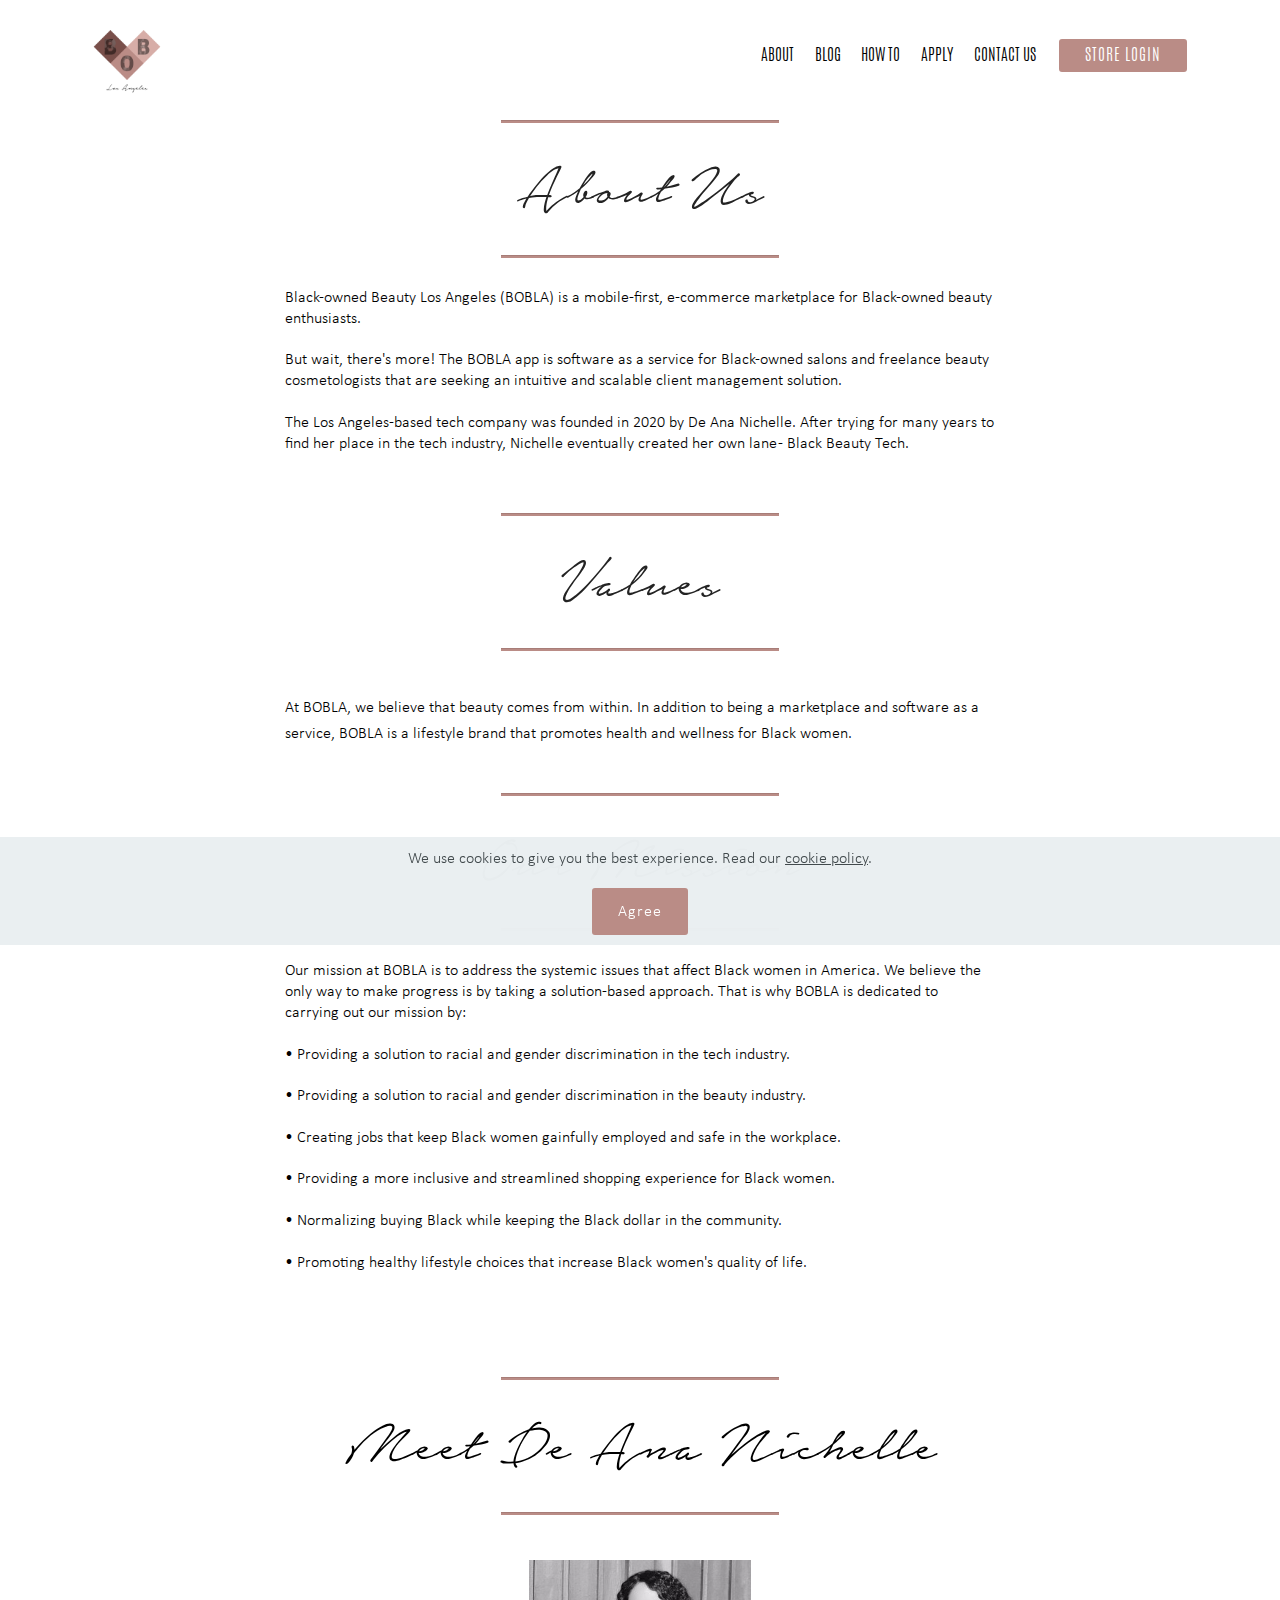
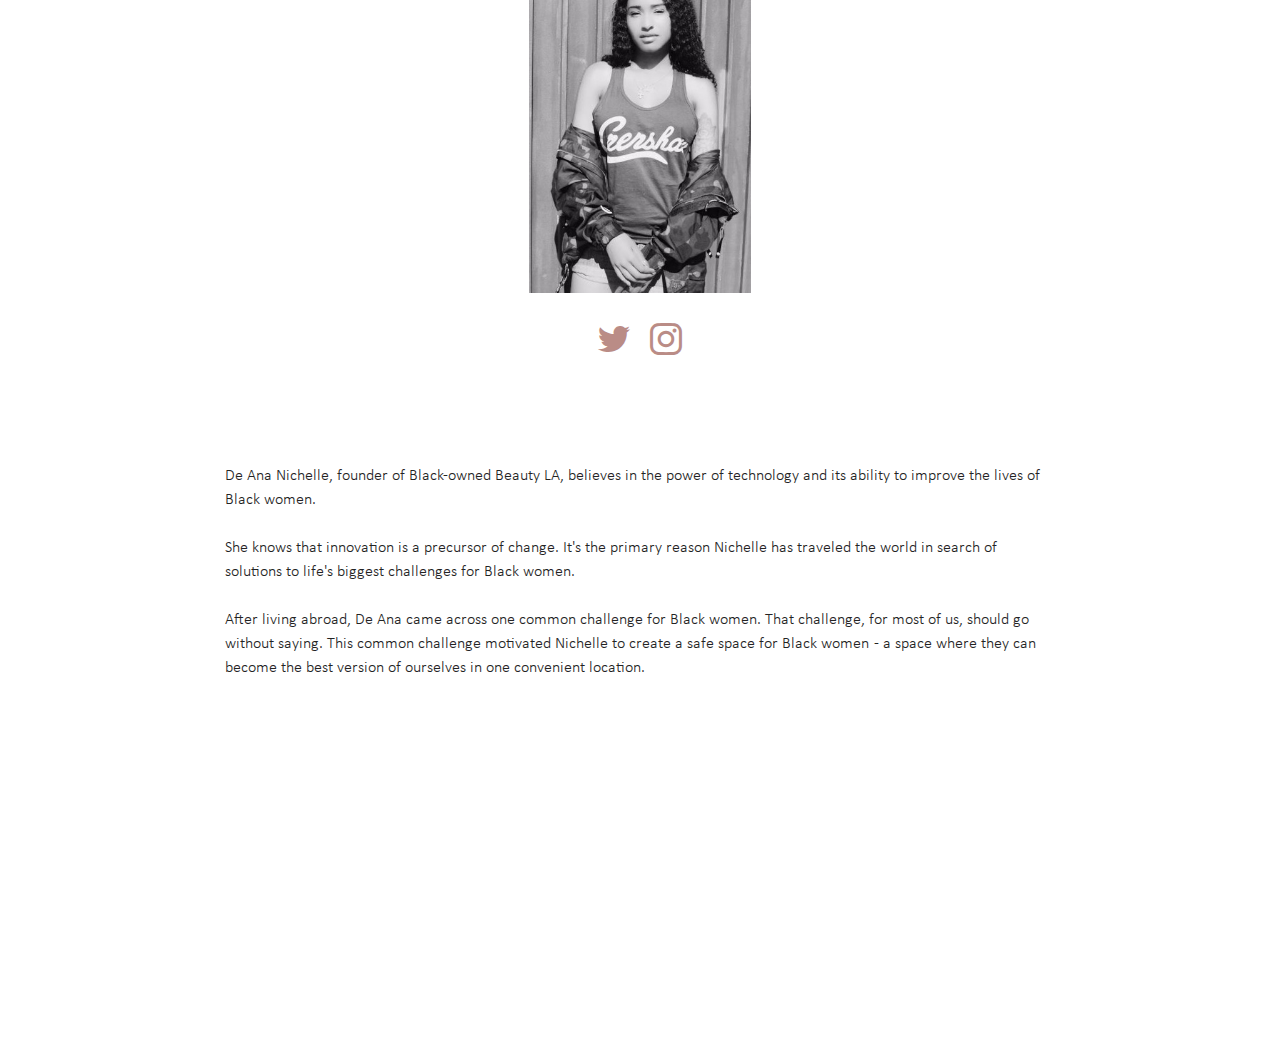
==== commit 6545ab77: "create github pages" ====
--- a/About.html
+++ b/About.html
@@ -78,7 +78,7 @@
     </nav>
 </section>
 
-<section class="engine"><a href="https://mobirise.info/c">free website builder</a></section><section class="mbr-section article content9 cid-s6YAHPMcit" id="content9-16">
+<section class="engine"><a href="https://mobirise.info/p">website templates free download</a></section><section class="mbr-section article content9 cid-s6YAHPMcit" id="content9-16">
     
      
 
--- a/assets/socicon/css/styles.css
+++ b/assets/socicon/css/styles.css
@@ -0,0 +1,933 @@
+@charset "UTF-8";
+
+@font-face {
+  font-family: 'Socicon';
+  src:  url('../fonts/socicon.eot');
+  src:  url('../fonts/socicon.eot?#iefix') format('embedded-opentype'),
+    url('../fonts/socicon.woff2') format('woff2'),
+    url('../fonts/socicon.ttf') format('truetype'),
+    url('../fonts/socicon.woff') format('woff'),
+    url('../fonts/socicon.svg#socicon') format('svg');
+  font-weight: normal;
+  font-style: normal;
+}
+
+[data-icon]:before {
+  font-family: "socicon" !important;
+  content: attr(data-icon);
+  font-style: normal !important;
+  font-weight: normal !important;
+  font-variant: normal !important;
+  text-transform: none !important;
+  speak: none;
+  line-height: 1;
+  -webkit-font-smoothing: antialiased;
+  -moz-osx-font-smoothing: grayscale;
+}
+
+[class^="socicon-"], [class*=" socicon-"] {
+  /* use !important to prevent issues with browser extensions that change fonts */
+  font-family: 'Socicon' !important;
+  speak: none;
+  font-style: normal;
+  font-weight: normal;
+  font-variant: normal;
+  text-transform: none;
+  line-height: 1;
+
+  /* Better Font Rendering =========== */
+  -webkit-font-smoothing: antialiased;
+  -moz-osx-font-smoothing: grayscale;
+}
+
+.socicon-eitaa:before {
+  content: "\e97c";
+}
+.socicon-soroush:before {
+  content: "\e97d";
+}
+.socicon-bale:before {
+  content: "\e97e";
+}
+.socicon-zazzle:before {
+  content: "\e97b";
+}
+.socicon-society6:before {
+  content: "\e97a";
+}
+.socicon-redbubble:before {
+  content: "\e979";
+}
+.socicon-avvo:before {
+  content: "\e978";
+}
+.socicon-stitcher:before {
+  content: "\e977";
+}
+.socicon-googlehangouts:before {
+  content: "\e974";
+}
+.socicon-dlive:before {
+  content: "\e975";
+}
+.socicon-vsco:before {
+  content: "\e976";
+}
+.socicon-flipboard:before {
+  content: "\e973";
+}
+.socicon-ubuntu:before {
+  content: "\e958";
+}
+.socicon-artstation:before {
+  content: "\e959";
+}
+.socicon-invision:before {
+  content: "\e95a";
+}
+.socicon-torial:before {
+  content: "\e95b";
+}
+.socicon-collectorz:before {
+  content: "\e95c";
+}
+.socicon-seenthis:before {
+  content: "\e95d";
+}
+.socicon-googleplaymusic:before {
+  content: "\e95e";
+}
+.socicon-debian:before {
+  content: "\e95f";
+}
+.socicon-filmfreeway:before {
+  content: "\e960";
+}
+.socicon-gnome:before {
+  content: "\e961";
+}
+.socicon-itchio:before {
+  content: "\e962";
+}
+.socicon-jamendo:before {
+  content: "\e963";
+}
+.socicon-mix:before {
+  content: "\e964";
+}
+.socicon-sharepoint:before {
+  content: "\e965";
+}
+.socicon-tinder:before {
+  content: "\e966";
+}
+.socicon-windguru:before {
+  content: "\e967";
+}
+.socicon-cdbaby:before {
+  content: "\e968";
+}
+.socicon-elementaryos:before {
+  content: "\e969";
+}
+.socicon-stage32:before {
+  content: "\e96a";
+}
+.socicon-tiktok:before {
+  content: "\e96b";
+}
+.socicon-gitter:before {
+  content: "\e96c";
+}
+.socicon-letterboxd:before {
+  content: "\e96d";
+}
+.socicon-threema:before {
+  content: "\e96e";
+}
+.socicon-splice:before {
+  content: "\e96f";
+}
+.socicon-metapop:before {
+  content: "\e970";
+}
+.socicon-naver:before {
+  content: "\e971";
+}
+.socicon-remote:before {
+  content: "\e972";
+}
+.socicon-internet:before {
+  content: "\e957";
+}
+.socicon-moddb:before {
+  content: "\e94b";
+}
+.socicon-indiedb:before {
+  content: "\e94c";
+}
+.socicon-traxsource:before {
+  content: "\e94d";
+}
+.socicon-gamefor:before {
+  content: "\e94e";
+}
+.socicon-pixiv:before {
+  content: "\e94f";
+}
+.socicon-myanimelist:before {
+  content: "\e950";
+}
+.socicon-blackberry:before {
+  content: "\e951";
+}
+.socicon-wickr:before {
+  content: "\e952";
+}
+.socicon-spip:before {
+  content: "\e953";
+}
+.socicon-napster:before {
+  content: "\e954";
+}
+.socicon-beatport:before {
+  content: "\e955";
+}
+.socicon-hackerone:before {
+  content: "\e956";
+}
+.socicon-hackernews:before {
+  content: "\e946";
+}
+.socicon-smashwords:before {
+  content: "\e947";
+}
+.socicon-kobo:before {
+  content: "\e948";
+}
+.socicon-bookbub:before {
+  content: "\e949";
+}
+.socicon-mailru:before {
+  content: "\e94a";
+}
+.socicon-gitlab:before {
+  content: "\e945";
+}
+.socicon-instructables:before {
+  content: "\e944";
+}
+.socicon-portfolio:before {
+  content: "\e943";
+}
+.socicon-codered:before {
+  content: "\e940";
+}
+.socicon-origin:before {
+  content: "\e941";
+}
+.socicon-nextdoor:before {
+  content: "\e942";
+}
+.socicon-udemy:before {
+  content: "\e93f";
+}
+.socicon-livemaster:before {
+  content: "\e93e";
+}
+.socicon-crunchbase:before {
+  content: "\e93b";
+}
+.socicon-homefy:before {
+  content: "\e93c";
+}
+.socicon-calendly:before {
+  content: "\e93d";
+}
+.socicon-realtor:before {
+  content: "\e90f";
+}
+.socicon-tidal:before {
+  content: "\e910";
+}
+.socicon-qobuz:before {
+  content: "\e911";
+}
+.socicon-natgeo:before {
+  content: "\e912";
+}
+.socicon-mastodon:before {
+  content: "\e913";
+}
+.socicon-unsplash:before {
+  content: "\e914";
+}
+.socicon-homeadvisor:before {
+  content: "\e915";
+}
+.socicon-angieslist:before {
+  content: "\e916";
+}
+.socicon-codepen:before {
+  content: "\e917";
+}
+.socicon-slack:before {
+  content: "\e918";
+}
+.socicon-openaigym:before {
+  content: "\e919";
+}
+.socicon-logmein:before {
+  content: "\e91a";
+}
+.socicon-fiverr:before {
+  content: "\e91b";
+}
+.socicon-gotomeeting:before {
+  content: "\e91c";
+}
+.socicon-aliexpress:before {
+  content: "\e91d";
+}
+.socicon-guru:before {
+  content: "\e91e";
+}
+.socicon-appstore:before {
+  content: "\e91f";
+}
+.socicon-homes:before {
+  content: "\e920";
+}
+.socicon-zoom:before {
+  content: "\e921";
+}
+.socicon-alibaba:before {
+  content: "\e922";
+}
+.socicon-craigslist:before {
+  content: "\e923";
+}
+.socicon-wix:before {
+  content: "\e924";
+}
+.socicon-redfin:before {
+  content: "\e925";
+}
+.socicon-googlecalendar:before {
+  content: "\e926";
+}
+.socicon-shopify:before {
+  content: "\e927";
+}
+.socicon-freelancer:before {
+  content: "\e928";
+}
+.socicon-seedrs:before {
+  content: "\e929";
+}
+.socicon-bing:before {
+  content: "\e92a";
+}
+.socicon-doodle:before {
+  content: "\e92b";
+}
+.socicon-bonanza:before {
+  content: "\e92c";
+}
+.socicon-squarespace:before {
+  content: "\e92d";
+}
+.socicon-toptal:before {
+  content: "\e92e";
+}
+.socicon-gust:before {
+  content: "\e92f";
+}
+.socicon-ask:before {
+  content: "\e930";
+}
+.socicon-trulia:before {
+  content: "\e931";
+}
+.socicon-loomly:before {
+  content: "\e932";
+}
+.socicon-ghost:before {
+  content: "\e933";
+}
+.socicon-upwork:before {
+  content: "\e934";
+}
+.socicon-fundable:before {
+  content: "\e935";
+}
+.socicon-booking:before {
+  content: "\e936";
+}
+.socicon-googlemaps:before {
+  content: "\e937";
+}
+.socicon-zillow:before {
+  content: "\e938";
+}
+.socicon-niconico:before {
+  content: "\e939";
+}
+.socicon-toneden:before {
+  content: "\e93a";
+}
+.socicon-augment:before {
+  content: "\e908";
+}
+.socicon-bitbucket:before {
+  content: "\e909";
+}
+.socicon-fyuse:before {
+  content: "\e90a";
+}
+.socicon-yt-gaming:before {
+  content: "\e90b";
+}
+.socicon-sketchfab:before {
+  content: "\e90c";
+}
+.socicon-mobcrush:before {
+  content: "\e90d";
+}
+.socicon-microsoft:before {
+  content: "\e90e";
+}
+.socicon-pandora:before {
+  content: "\e907";
+}
+.socicon-messenger:before {
+  content: "\e906";
+}
+.socicon-gamewisp:before {
+  content: "\e905";
+}
+.socicon-bloglovin:before {
+  content: "\e904";
+}
+.socicon-tunein:before {
+  content: "\e903";
+}
+.socicon-gamejolt:before {
+  content: "\e901";
+}
+.socicon-trello:before {
+  content: "\e902";
+}
+.socicon-spreadshirt:before {
+  content: "\e900";
+}
+.socicon-500px:before {
+  content: "\e000";
+}
+.socicon-8tracks:before {
+  content: "\e001";
+}
+.socicon-airbnb:before {
+  content: "\e002";
+}
+.socicon-alliance:before {
+  content: "\e003";
+}
+.socicon-amazon:before {
+  content: "\e004";
+}
+.socicon-amplement:before {
+  content: "\e005";
+}
+.socicon-android:before {
+  content: "\e006";
+}
+.socicon-angellist:before {
+  content: "\e007";
+}
+.socicon-apple:before {
+  content: "\e008";
+}
+.socicon-appnet:before {
+  content: "\e009";
+}
+.socicon-baidu:before {
+  content: "\e00a";
+}
+.socicon-bandcamp:before {
+  content: "\e00b";
+}
+.socicon-battlenet:before {
+  content: "\e00c";
+}
+.socicon-mixer:before {
+  content: "\e00d";
+}
+.socicon-bebee:before {
+  content: "\e00e";
+}
+.socicon-bebo:before {
+  content: "\e00f";
+}
+.socicon-behance:before {
+  content: "\e010";
+}
+.socicon-blizzard:before {
+  content: "\e011";
+}
+.socicon-blogger:before {
+  content: "\e012";
+}
+.socicon-buffer:before {
+  content: "\e013";
+}
+.socicon-chrome:before {
+  content: "\e014";
+}
+.socicon-coderwall:before {
+  content: "\e015";
+}
+.socicon-curse:before {
+  content: "\e016";
+}
+.socicon-dailymotion:before {
+  content: "\e017";
+}
+.socicon-deezer:before {
+  content: "\e018";
+}
+.socicon-delicious:before {
+  content: "\e019";
+}
+.socicon-deviantart:before {
+  content: "\e01a";
+}
+.socicon-diablo:before {
+  content: "\e01b";
+}
+.socicon-digg:before {
+  content: "\e01c";
+}
+.socicon-discord:before {
+  content: "\e01d";
+}
+.socicon-disqus:before {
+  content: "\e01e";
+}
+.socicon-douban:before {
+  content: "\e01f";
+}
+.socicon-draugiem:before {
+  content: "\e020";
+}
+.socicon-dribbble:before {
+  content: "\e021";
+}
+.socicon-drupal:before {
+  content: "\e022";
+}
+.socicon-ebay:before {
+  content: "\e023";
+}
+.socicon-ello:before {
+  content: "\e024";
+}
+.socicon-endomodo:before {
+  content: "\e025";
+}
+.socicon-envato:before {
+  content: "\e026";
+}
+.socicon-etsy:before {
+  content: "\e027";
+}
+.socicon-facebook:before {
+  content: "\e028";
+}
+.socicon-feedburner:before {
+  content: "\e029";
+}
+.socicon-filmweb:before {
+  content: "\e02a";
+}
+.socicon-firefox:before {
+  content: "\e02b";
+}
+.socicon-flattr:before {
+  content: "\e02c";
+}
+.socicon-flickr:before {
+  content: "\e02d";
+}
+.socicon-formulr:before {
+  content: "\e02e";
+}
+.socicon-forrst:before {
+  content: "\e02f";
+}
+.socicon-foursquare:before {
+  content: "\e030";
+}
+.socicon-friendfeed:before {
+  content: "\e031";
+}
+.socicon-github:before {
+  content: "\e032";
+}
+.socicon-goodreads:before {
+  content: "\e033";
+}
+.socicon-google:before {
+  content: "\e034";
+}
+.socicon-googlescholar:before {
+  content: "\e035";
+}
+.socicon-googlegroups:before {
+  content: "\e036";
+}
+.socicon-googlephotos:before {
+  content: "\e037";
+}
+.socicon-googleplus:before {
+  content: "\e038";
+}
+.socicon-grooveshark:before {
+  content: "\e039";
+}
+.socicon-hackerrank:before {
+  content: "\e03a";
+}
+.socicon-hearthstone:before {
+  content: "\e03b";
+}
+.socicon-hellocoton:before {
+  content: "\e03c";
+}
+.socicon-heroes:before {
+  content: "\e03d";
+}
+.socicon-smashcast:before {
+  content: "\e03e";
+}
+.socicon-horde:before {
+  content: "\e03f";
+}
+.socicon-houzz:before {
+  content: "\e040";
+}
+.socicon-icq:before {
+  content: "\e041";
+}
+.socicon-identica:before {
+  content: "\e042";
+}
+.socicon-imdb:before {
+  content: "\e043";
+}
+.socicon-instagram:before {
+  content: "\e044";
+}
+.socicon-issuu:before {
+  content: "\e045";
+}
+.socicon-istock:before {
+  content: "\e046";
+}
+.socicon-itunes:before {
+  content: "\e047";
+}
+.socicon-keybase:before {
+  content: "\e048";
+}
+.socicon-lanyrd:before {
+  content: "\e049";
+}
+.socicon-lastfm:before {
+  content: "\e04a";
+}
+.socicon-line:before {
+  content: "\e04b";
+}
+.socicon-linkedin:before {
+  content: "\e04c";
+}
+.socicon-livejournal:before {
+  content: "\e04d";
+}
+.socicon-lyft:before {
+  content: "\e04e";
+}
+.socicon-macos:before {
+  content: "\e04f";
+}
+.socicon-mail:before {
+  content: "\e050";
+}
+.socicon-medium:before {
+  content: "\e051";
+}
+.socicon-meetup:before {
+  content: "\e052";
+}
+.socicon-mixcloud:before {
+  content: "\e053";
+}
+.socicon-modelmayhem:before {
+  content: "\e054";
+}
+.socicon-mumble:before {
+  content: "\e055";
+}
+.socicon-myspace:before {
+  content: "\e056";
+}
+.socicon-newsvine:before {
+  content: "\e057";
+}
+.socicon-nintendo:before {
+  content: "\e058";
+}
+.socicon-npm:before {
+  content: "\e059";
+}
+.socicon-odnoklassniki:before {
+  content: "\e05a";
+}
+.socicon-openid:before {
+  content: "\e05b";
+}
+.socicon-opera:before {
+  content: "\e05c";
+}
+.socicon-outlook:before {
+  content: "\e05d";
+}
+.socicon-overwatch:before {
+  content: "\e05e";
+}
+.socicon-patreon:before {
+  content: "\e05f";
+}
+.socicon-paypal:before {
+  content: "\e060";
+}
+.socicon-periscope:before {
+  content: "\e061";
+}
+.socicon-persona:before {
+  content: "\e062";
+}
+.socicon-pinterest:before {
+  content: "\e063";
+}
+.socicon-play:before {
+  content: "\e064";
+}
+.socicon-player:before {
+  content: "\e065";
+}
+.socicon-playstation:before {
+  content: "\e066";
+}
+.socicon-pocket:before {
+  content: "\e067";
+}
+.socicon-qq:before {
+  content: "\e068";
+}
+.socicon-quora:before {
+  content: "\e069";
+}
+.socicon-raidcall:before {
+  content: "\e06a";
+}
+.socicon-ravelry:before {
+  content: "\e06b";
+}
+.socicon-reddit:before {
+  content: "\e06c";
+}
+.socicon-renren:before {
+  content: "\e06d";
+}
+.socicon-researchgate:before {
+  content: "\e06e";
+}
+.socicon-residentadvisor:before {
+  content: "\e06f";
+}
+.socicon-reverbnation:before {
+  content: "\e070";
+}
+.socicon-rss:before {
+  content: "\e071";
+}
+.socicon-sharethis:before {
+  content: "\e072";
+}
+.socicon-skype:before {
+  content: "\e073";
+}
+.socicon-slideshare:before {
+  content: "\e074";
+}
+.socicon-smugmug:before {
+  content: "\e075";
+}
+.socicon-snapchat:before {
+  content: "\e076";
+}
+.socicon-songkick:before {
+  content: "\e077";
+}
+.socicon-soundcloud:before {
+  content: "\e078";
+}
+.socicon-spotify:before {
+  content: "\e079";
+}
+.socicon-stackexchange:before {
+  content: "\e07a";
+}
+.socicon-stackoverflow:before {
+  content: "\e07b";
+}
+.socicon-starcraft:before {
+  content: "\e07c";
+}
+.socicon-stayfriends:before {
+  content: "\e07d";
+}
+.socicon-steam:before {
+  content: "\e07e";
+}
+.socicon-storehouse:before {
+  content: "\e07f";
+}
+.socicon-strava:before {
+  content: "\e080";
+}
+.socicon-streamjar:before {
+  content: "\e081";
+}
+.socicon-stumbleupon:before {
+  content: "\e082";
+}
+.socicon-swarm:before {
+  content: "\e083";
+}
+.socicon-teamspeak:before {
+  content: "\e084";
+}
+.socicon-teamviewer:before {
+  content: "\e085";
+}
+.socicon-technorati:before {
+  content: "\e086";
+}
+.socicon-telegram:before {
+  content: "\e087";
+}
+.socicon-tripadvisor:before {
+  content: "\e088";
+}
+.socicon-tripit:before {
+  content: "\e089";
+}
+.socicon-triplej:before {
+  content: "\e08a";
+}
+.socicon-tumblr:before {
+  content: "\e08b";
+}
+.socicon-twitch:before {
+  content: "\e08c";
+}
+.socicon-twitter:before {
+  content: "\e08d";
+}
+.socicon-uber:before {
+  content: "\e08e";
+}
+.socicon-ventrilo:before {
+  content: "\e08f";
+}
+.socicon-viadeo:before {
+  content: "\e090";
+}
+.socicon-viber:before {
+  content: "\e091";
+}
+.socicon-viewbug:before {
+  content: "\e092";
+}
+.socicon-vimeo:before {
+  content: "\e093";
+}
+.socicon-vine:before {
+  content: "\e094";
+}
+.socicon-vkontakte:before {
+  content: "\e095";
+}
+.socicon-warcraft:before {
+  content: "\e096";
+}
+.socicon-wechat:before {
+  content: "\e097";
+}
+.socicon-weibo:before {
+  content: "\e098";
+}
+.socicon-whatsapp:before {
+  content: "\e099";
+}
+.socicon-wikipedia:before {
+  content: "\e09a";
+}
+.socicon-windows:before {
+  content: "\e09b";
+}
+.socicon-wordpress:before {
+  content: "\e09c";
+}
+.socicon-wykop:before {
+  content: "\e09d";
+}
+.socicon-xbox:before {
+  content: "\e09e";
+}
+.socicon-xing:before {
+  content: "\e09f";
+}
+.socicon-yahoo:before {
+  content: "\e0a0";
+}
+.socicon-yammer:before {
+  content: "\e0a1";
+}
+.socicon-yandex:before {
+  content: "\e0a2";
+}
+.socicon-yelp:before {
+  content: "\e0a3";
+}
+.socicon-younow:before {
+  content: "\e0a4";
+}
+.socicon-youtube:before {
+  content: "\e0a5";
+}
+.socicon-zapier:before {
+  content: "\e0a6";
+}
+.socicon-zerply:before {
+  content: "\e0a7";
+}
+.socicon-zomato:before {
+  content: "\e0a8";
+}
+.socicon-zynga:before {
+  content: "\e0a9";
+}
--- a/assets/dropdown/css/style.css
+++ b/assets/dropdown/css/style.css
@@ -0,0 +1,265 @@
+.navbar-dropdown {
+  left: 0;
+  padding: 0;
+  position: absolute;
+  right: 0;
+  top: 0;
+  transition: all 0.45s ease;
+  z-index: 1030;
+  background: #282828; }
+  .navbar-dropdown .navbar-logo {
+    margin-right: 0.8rem;
+    transition: margin 0.3s ease-in-out;
+    vertical-align: middle; }
+    .navbar-dropdown .navbar-logo img {
+      height: 3.125rem;
+      transition: all 0.3s ease-in-out; }
+    .navbar-dropdown .navbar-logo.mbr-iconfont {
+      font-size: 3.125rem;
+      line-height: 3.125rem; }
+  .navbar-dropdown .navbar-caption {
+    font-weight: 700;
+    white-space: normal;
+    vertical-align: -4px;
+    line-height: 3.125rem !important; }
+    .navbar-dropdown .navbar-caption, .navbar-dropdown .navbar-caption:hover {
+      color: inherit;
+      text-decoration: none; }
+  .navbar-dropdown .mbr-iconfont + .navbar-caption {
+    vertical-align: -1px; }
+  .navbar-dropdown.navbar-fixed-top {
+    position: fixed; }
+  .navbar-dropdown .navbar-brand span {
+    vertical-align: -4px; }
+  .navbar-dropdown.bg-color.transparent {
+    background: none; }
+  .navbar-dropdown.navbar-short .navbar-brand {
+    padding: 0.625rem 0; }
+    .navbar-dropdown.navbar-short .navbar-brand span {
+      vertical-align: -1px; }
+  .navbar-dropdown.navbar-short .navbar-caption {
+    line-height: 2.375rem !important;
+    vertical-align: -2px; }
+  .navbar-dropdown.navbar-short .navbar-logo {
+    margin-right: 0.5rem; }
+    .navbar-dropdown.navbar-short .navbar-logo img {
+      height: 2.375rem; }
+    .navbar-dropdown.navbar-short .navbar-logo.mbr-iconfont {
+      font-size: 2.375rem;
+      line-height: 2.375rem; }
+  .navbar-dropdown.navbar-short .mbr-table-cell {
+    height: 3.625rem; }
+  .navbar-dropdown .navbar-close {
+    left: 0.6875rem;
+    position: fixed;
+    top: 0.75rem;
+    z-index: 1000; }
+  .navbar-dropdown .hamburger-icon {
+    content: "";
+    display: inline-block;
+    vertical-align: middle;
+    width: 16px;
+    -webkit-box-shadow: 0 -6px 0 1px #282828,0 0 0 1px #282828,0 6px 0 1px #282828;
+    -moz-box-shadow: 0 -6px 0 1px #282828,0 0 0 1px #282828,0 6px 0 1px #282828;
+    box-shadow: 0 -6px 0 1px #282828,0 0 0 1px #282828,0 6px 0 1px #282828; }
+
+.dropdown-menu .dropdown-toggle[data-toggle="dropdown-submenu"]::after {
+  border-bottom: 0.35em solid transparent;
+  border-left: 0.35em solid;
+  border-right: 0;
+  border-top: 0.35em solid transparent;
+  margin-left: 0.3rem; }
+
+.dropdown-menu .dropdown-item:focus {
+  outline: 0; }
+
+.nav-dropdown {
+  font-size: 0.75rem;
+  font-weight: 500;
+  height: auto !important; }
+  .nav-dropdown .nav-btn {
+    padding-left: 1rem; }
+  .nav-dropdown .link {
+    margin: .667em 1.667em;
+    font-weight: 500;
+    padding: 0;
+    transition: color .2s ease-in-out; }
+    .nav-dropdown .link.dropdown-toggle {
+      margin-right: 2.583em; }
+      .nav-dropdown .link.dropdown-toggle::after {
+        margin-left: .25rem;
+        border-top: 0.35em solid;
+        border-right: 0.35em solid transparent;
+        border-left: 0.35em solid transparent;
+        border-bottom: 0; }
+      .nav-dropdown .link.dropdown-toggle[aria-expanded="true"] {
+        margin: 0;
+        padding: 0.667em 3.263em  0.667em 1.667em; }
+  .nav-dropdown .link::after,
+  .nav-dropdown .dropdown-item::after {
+    color: inherit; }
+  .nav-dropdown .btn {
+    font-size: 0.75rem;
+    font-weight: 700;
+    letter-spacing: 0;
+    margin-bottom: 0;
+    padding-left: 1.25rem;
+    padding-right: 1.25rem; }
+  .nav-dropdown .dropdown-menu {
+    border-radius: 0;
+    border: 0;
+    left: 0;
+    margin: 0;
+    padding-bottom: 1.25rem;
+    padding-top: 1.25rem;
+    position: relative; }
+  .nav-dropdown .dropdown-submenu {
+    margin-left: 0.125rem;
+    top: 0; }
+  .nav-dropdown .dropdown-item {
+    font-weight: 500;
+    line-height: 2;
+    padding: 0.3846em 4.615em 0.3846em 1.5385em;
+    position: relative;
+    transition: color .2s ease-in-out, background-color .2s ease-in-out; }
+    .nav-dropdown .dropdown-item::after {
+      margin-top: -0.3077em;
+      position: absolute;
+      right: 1.1538em;
+      top: 50%; }
+    .nav-dropdown .dropdown-item:focus, .nav-dropdown .dropdown-item:hover {
+      background: none; }
+
+@media (max-width: 767px) {
+  .nav-dropdown.navbar-toggleable-sm {
+    bottom: 0;
+    display: none;
+    left: 0;
+    overflow-x: hidden;
+    position: fixed;
+    top: 0;
+    transform: translateX(-100%);
+    -ms-transform: translateX(-100%);
+    -webkit-transform: translateX(-100%);
+    width: 18.75rem;
+    z-index: 999; } }
+.nav-dropdown.navbar-toggleable-xl {
+  bottom: 0;
+  display: none;
+  left: 0;
+  overflow-x: hidden;
+  position: fixed;
+  top: 0;
+  transform: translateX(-100%);
+  -ms-transform: translateX(-100%);
+  -webkit-transform: translateX(-100%);
+  width: 18.75rem;
+  z-index: 999; }
+
+.nav-dropdown-sm {
+  display: block !important;
+  overflow-x: hidden;
+  overflow: auto;
+  padding-top: 3.875rem; }
+  .nav-dropdown-sm::after {
+    content: "";
+    display: block;
+    height: 3rem;
+    width: 100%; }
+  .nav-dropdown-sm.collapse.in ~ .navbar-close {
+    display: block !important; }
+  .nav-dropdown-sm.collapsing, .nav-dropdown-sm.collapse.in {
+    transform: translateX(0);
+    -ms-transform: translateX(0);
+    -webkit-transform: translateX(0);
+    transition: all 0.25s ease-out;
+    -webkit-transition: all 0.25s ease-out;
+    background: #282828; }
+  .nav-dropdown-sm.collapsing[aria-expanded="false"] {
+    transform: translateX(-100%);
+    -ms-transform: translateX(-100%);
+    -webkit-transform: translateX(-100%); }
+  .nav-dropdown-sm .nav-item {
+    display: block;
+    margin-left: 0 !important;
+    padding-left: 0; }
+  .nav-dropdown-sm .link,
+  .nav-dropdown-sm .dropdown-item {
+    border-top: 1px dotted rgba(255, 255, 255, 0.1);
+    font-size: 0.8125rem;
+    line-height: 1.6;
+    margin: 0 !important;
+    padding: 0.875rem 2.4rem 0.875rem 1.5625rem !important;
+    position: relative;
+    white-space: normal; }
+    .nav-dropdown-sm .link:focus, .nav-dropdown-sm .link:hover,
+    .nav-dropdown-sm .dropdown-item:focus,
+    .nav-dropdown-sm .dropdown-item:hover {
+      background: rgba(0, 0, 0, 0.2) !important;
+      color: #c0a375; }
+  .nav-dropdown-sm .nav-btn {
+    position: relative;
+    padding: 1.5625rem 1.5625rem 0 1.5625rem; }
+    .nav-dropdown-sm .nav-btn::before {
+      border-top: 1px dotted rgba(255, 255, 255, 0.1);
+      content: "";
+      left: 0;
+      position: absolute;
+      top: 0;
+      width: 100%; }
+    .nav-dropdown-sm .nav-btn + .nav-btn {
+      padding-top: 0.625rem; }
+      .nav-dropdown-sm .nav-btn + .nav-btn::before {
+        display: none; }
+  .nav-dropdown-sm .btn {
+    padding: 0.625rem 0; }
+  .nav-dropdown-sm .dropdown-toggle[data-toggle="dropdown-submenu"]::after {
+    margin-left: .25rem;
+    border-top: 0.35em solid;
+    border-right: 0.35em solid transparent;
+    border-left: 0.35em solid transparent;
+    border-bottom: 0; }
+  .nav-dropdown-sm .dropdown-toggle[data-toggle="dropdown-submenu"][aria-expanded="true"]::after {
+    border-top: 0;
+    border-right: 0.35em solid transparent;
+    border-left: 0.35em solid transparent;
+    border-bottom: 0.35em solid; }
+  .nav-dropdown-sm .dropdown-menu {
+    margin: 0;
+    padding: 0;
+    position: relative;
+    top: 0;
+    left: 0;
+    width: 100%;
+    border: 0;
+    float: none;
+    border-radius: 0;
+    background: none; }
+  .nav-dropdown-sm .dropdown-submenu {
+    left: 100%;
+    margin-left: 0.125rem;
+    margin-top: -1.25rem;
+    top: 0; }
+
+.navbar-toggleable-sm .nav-dropdown .dropdown-menu {
+  position: absolute; }
+
+.navbar-toggleable-sm .nav-dropdown .dropdown-submenu {
+  left: 100%;
+  margin-left: 0.125rem;
+  margin-top: -1.25rem;
+  top: 0; }
+
+.navbar-toggleable-sm.opened .nav-dropdown .dropdown-menu {
+  position: relative; }
+
+.navbar-toggleable-sm.opened .nav-dropdown .dropdown-submenu {
+  left: 0;
+  margin-left: 00rem;
+  margin-top: 0rem;
+  top: 0; }
+
+.is-builder .nav-dropdown.collapsing {
+  transition: none !important; }
+
+/*# sourceMappingURL=style.css.map */
--- a/assets/theme/css/style.css
+++ b/assets/theme/css/style.css
@@ -0,0 +1,1142 @@
+/*!
+ * Mobirise v4 theme (https://mobirise.com/)
+ * Copyright 2017 Mobirise
+ */
+section {
+  background-color: #eeeeee;
+}
+
+.form-control:focus {
+  box-shadow: none;
+}
+
+:focus {
+  outline: none;
+}
+
+body {
+  font-style: normal;
+  line-height: 1.5;
+}
+
+section,
+.container,
+.container-fluid {
+  position: relative;
+  word-wrap: break-word;
+}
+
+a.mbr-iconfont:hover {
+  text-decoration: none;
+}
+
+.article .lead p,
+.article .lead ul,
+.article .lead ol,
+.article .lead pre,
+.article .lead blockquote {
+  margin-bottom: 0;
+}
+
+ul,
+ol,
+pre,
+blockquote {
+  margin-bottom: 2.3125rem;
+}
+
+pre {
+  background: #f4f4f4;
+  padding: 10px 24px;
+  white-space: pre-wrap;
+}
+
+.inactive {
+  -webkit-user-select: none;
+  -moz-user-select: none;
+  -ms-user-select: none;
+  user-select: none;
+  pointer-events: none;
+  -webkit-user-drag: none;
+  user-drag: none;
+}
+
+.mbr-section__comments .row {
+  justify-content: center;
+  -webkit-justify-content: center;
+}
+
+a {
+  font-style: normal;
+  font-weight: 400;
+  cursor: pointer;
+}
+
+a, a:hover {
+  text-decoration: none;
+}
+
+figure {
+  margin-bottom: 0;
+}
+
+body {
+  color: #232323;
+}
+
+h1,
+h2,
+h3,
+h4,
+h5,
+h6,
+.h1,
+.h2,
+.h3,
+.h4,
+.h5,
+.h6,
+.display-1,
+.display-2,
+.display-3,
+.display-4 {
+  line-height: 1;
+  word-break: break-word;
+  word-wrap: break-word;
+}
+
+.mbr-section-title {
+  font-style: normal;
+  line-height: 1.2;
+}
+
+.mbr-section-subtitle {
+  line-height: 1.3;
+}
+
+.mbr-text {
+  font-style: normal;
+  line-height: 1.6;
+}
+
+b,
+strong {
+  font-weight: bold;
+}
+
+blockquote {
+  padding: 10px 0 10px 20px;
+  position: relative;
+  border-left: 2px solid;
+  border-color: #ff3366;
+}
+
+input:-webkit-autofill, input:-webkit-autofill:hover, input:-webkit-autofill:focus, input:-webkit-autofill:active {
+  transition-delay: 9999s;
+  transition-property: background-color, color;
+}
+
+textarea[type='hidden'] {
+  display: none;
+}
+
+body {
+  position: relative;
+}
+
+section {
+  background-position: 50% 50%;
+  background-repeat: no-repeat;
+  background-size: cover;
+}
+
+section .mbr-background-video,
+section .mbr-background-video-preview {
+  position: absolute;
+  bottom: 0;
+  left: 0;
+  right: 0;
+  top: 0;
+}
+
+.hidden {
+  visibility: hidden;
+}
+
+.mbr-z-index20 {
+  z-index: 20;
+}
+
+/*! Base colors */
+.mbr-white {
+  color: #ffffff;
+}
+
+.mbr-black {
+  color: #000000;
+}
+
+.mbr-bg-white {
+  background-color: #ffffff;
+}
+
+.mbr-bg-black {
+  background-color: #000000;
+}
+
+/*! Text-aligns */
+.align-left {
+  text-align: left;
+}
+
+.align-center {
+  text-align: center;
+}
+
+.align-right {
+  text-align: right;
+}
+
+@media (max-width: 767px) {
+  .align-left,
+  .align-center,
+  .align-right,
+  .mbr-section-btn,
+  .mbr-section-title {
+    text-align: center;
+  }
+}
+
+/*! Font-weight  */
+.mbr-light {
+  font-weight: 300;
+}
+
+.mbr-regular {
+  font-weight: 400;
+}
+
+.mbr-semibold {
+  font-weight: 500;
+}
+
+.mbr-bold {
+  font-weight: 700;
+}
+
+/*! Media  */
+.media-size-item {
+  -moz-flex: 1 1 auto;
+  -o-flex: 1 1 auto;
+  flex: 1 1 auto;
+}
+
+.media-content {
+  flex-basis: 100%;
+}
+
+.media-container-row {
+  display: flex;
+  flex-direction: row;
+  flex-wrap: wrap;
+  justify-content: center;
+  align-content: center;
+  align-items: start;
+}
+
+.media-container-row .media-size-item {
+  width: 400px;
+}
+
+.media-container-column {
+  display: flex;
+  flex-direction: column;
+  flex-wrap: wrap;
+  justify-content: center;
+  align-content: center;
+  align-items: stretch;
+}
+
+.media-container-column > * {
+  width: 100%;
+}
+
+@media (min-width: 992px) {
+  .media-container-row {
+    flex-wrap: nowrap;
+  }
+}
+
+figure {
+  overflow: hidden;
+}
+
+figure[mbr-media-size] {
+  transition: width 0.1s;
+}
+
+.mbr-figure img,
+.mbr-figure iframe {
+  display: block;
+  width: 100%;
+}
+
+.card {
+  background-color: transparent;
+  border: none;
+}
+
+.card-box {
+  width: 100%;
+}
+
+.card-img {
+  text-align: center;
+  flex-shrink: 0;
+  -webkit-flex-shrink: 0;
+}
+
+.media {
+  max-width: 100%;
+  margin: 0 auto;
+}
+
+.mbr-figure {
+  -ms-grid-row-align: center;
+  align-self: center;
+}
+
+.media-container > div {
+  max-width: 100%;
+}
+
+.mbr-figure img,
+.card-img img {
+  width: 100%;
+}
+
+@media (max-width: 991px) {
+  .media-size-item {
+    width: auto !important;
+  }
+  .media {
+    width: auto;
+  }
+  .mbr-figure {
+    width: 100% !important;
+  }
+}
+
+/*! Buttons */
+.btn {
+  font-weight: 500;
+  border-width: 2px;
+  font-style: normal;
+  letter-spacing: 1px;
+  margin: .4rem .8rem;
+  white-space: normal;
+  transition: all .3s ease-in-out;
+  display: inline-flex;
+  align-items: center;
+  justify-content: center;
+  word-break: break-word;
+  -webkit-align-items: center;
+  -webkit-justify-content: center;
+  display: -webkit-inline-flex;
+}
+
+.btn-sm {
+  font-weight: 500;
+  letter-spacing: 1px;
+  transition: all .3s ease-in-out;
+}
+
+.btn-md {
+  font-weight: 500;
+  letter-spacing: 1px;
+  margin: .4rem .8rem !important;
+  transition: all .3s ease-in-out;
+}
+
+.btn-lg {
+  font-weight: 500;
+  letter-spacing: 1px;
+  margin: .4rem .8rem !important;
+  transition: all .3s ease-in-out;
+}
+
+.mbr-section-btn {
+  margin-left: -0.25rem;
+  margin-right: -0.25rem;
+  font-size: 0;
+}
+
+nav .mbr-section-btn {
+  margin-left: 0rem;
+  margin-right: 0rem;
+}
+
+.btn-form {
+  border-radius: 0;
+}
+
+.btn-form:hover {
+  cursor: pointer;
+}
+
+/*! Btn icon margin */
+.btn .mbr-iconfont,
+.btn.btn-sm .mbr-iconfont {
+  cursor: pointer;
+  margin-right: 0.5rem;
+}
+
+.btn.btn-md .mbr-iconfont,
+.btn.btn-md .mbr-iconfont {
+  margin-right: 0.8rem;
+}
+
+.mbr-regular {
+  font-weight: 400;
+}
+
+.mbr-semibold {
+  font-weight: 500;
+}
+
+.mbr-bold {
+  font-weight: 700;
+}
+
+[type='submit'] {
+  -webkit-appearance: none;
+}
+
+/*! Full-screen */
+.mbr-fullscreen .mbr-overlay {
+  min-height: 100vh;
+}
+
+.mbr-fullscreen {
+  display: flex;
+  display: -moz-flex;
+  display: -ms-flex;
+  display: -o-flex;
+  align-items: center;
+  -webkit-align-items: center;
+  min-height: 100vh;
+  padding-top: 3rem;
+  padding-bottom: 3rem;
+}
+
+/*! Map */
+.map {
+  height: 25rem;
+  position: relative;
+}
+
+.map iframe {
+  width: 100%;
+  height: 100%;
+}
+
+.mbr-overlay {
+  background-color: #000;
+  bottom: 0;
+  left: 0;
+  opacity: .5;
+  position: absolute;
+  right: 0;
+  top: 0;
+  z-index: 0;
+  pointer-events: none;
+}
+
+/* Form */
+blockquote {
+  font-style: italic;
+  padding: 10px 0 10px 20px;
+  font-size: 1.09rem;
+  position: relative;
+  border-width: 3px;
+}
+
+.form-control {
+  background-color: #f5f5f5;
+  box-shadow: none;
+  color: #565656;
+  line-height: 1.43;
+  min-height: 3.5em;
+  padding: 1.07em .5em;
+}
+
+.form-control, .form-control:focus {
+  border: 1px solid #e8e8e8;
+}
+
+.form-active .form-control:invalid {
+  border-color: red;
+}
+
+.form-control-label {
+  position: relative;
+  cursor: pointer;
+  margin-bottom: .357em;
+  padding: 0;
+}
+
+.alert {
+  color: #ffffff;
+  border-radius: 0;
+  border: 0;
+  font-size: .875rem;
+  line-height: 1.5;
+  margin-bottom: 1.875rem;
+  padding: 1.25rem;
+  position: relative;
+}
+
+.alert.alert-form::after {
+  background-color: inherit;
+  bottom: -7px;
+  content: "";
+  display: block;
+  height: 14px;
+  left: 50%;
+  margin-left: -7px;
+  position: absolute;
+  transform: rotate(45deg);
+  width: 14px;
+  -webkit-transform: rotate(45deg);
+}
+
+.form-asterisk {
+  font-family: initial;
+  position: absolute;
+  top: -2px;
+  font-weight: normal;
+}
+
+/*! Scroll to top arrow */
+#scrollToTop a i:before {
+  content: '';
+  position: absolute;
+  height: 40%;
+  top: 25%;
+  background: #fff;
+  width: 2px;
+  left: calc(50% - 1px);
+}
+
+#scrollToTop a i:after {
+  content: '';
+  position: absolute;
+  display: block;
+  border-top: 2px solid #fff;
+  border-right: 2px solid #fff;
+  width: 40%;
+  height: 40%;
+  left: 30%;
+  bottom: 30%;
+  transform: rotate(135deg);
+  -webkit-transform: rotate(135deg);
+}
+
+.mbr-arrow-up {
+  bottom: 25px;
+  right: 90px;
+  position: fixed;
+  text-align: right;
+  z-index: 5000;
+  color: #ffffff;
+  font-size: 32px;
+  transform: rotate(180deg);
+  -webkit-transform: rotate(180deg);
+}
+
+.mbr-arrow-up a {
+  background: rgba(0, 0, 0, 0.2);
+  border-radius: 3px;
+  color: #fff;
+  display: inline-block;
+  height: 60px;
+  width: 60px;
+  outline-style: none !important;
+  position: relative;
+  text-decoration: none;
+  transition: all 0.3s ease-in-out;
+  cursor: pointer;
+  text-align: center;
+}
+
+.mbr-arrow-up a:hover {
+  background-color: rgba(0, 0, 0, 0.4);
+}
+
+.mbr-arrow-up a i {
+  line-height: 60px;
+}
+
+.mbr-arrow-up-icon {
+  display: block;
+  color: #fff;
+}
+
+.mbr-arrow-up-icon::before {
+  content: '\203a';
+  display: inline-block;
+  font-family: serif;
+  font-size: 32px;
+  line-height: 1;
+  font-style: normal;
+  position: relative;
+  top: 6px;
+  left: -4px;
+  -webkit-transform: rotate(-90deg);
+  transform: rotate(-90deg);
+}
+
+/*! Arrow Down */
+.mbr-arrow {
+  position: absolute;
+  bottom: 45px;
+  left: 50%;
+  width: 60px;
+  height: 60px;
+  cursor: pointer;
+  background-color: rgba(80, 80, 80, 0.5);
+  border-radius: 50%;
+  -webkit-transform: translateX(-50%);
+  transform: translateX(-50%);
+}
+
+.mbr-arrow > a {
+  display: inline-block;
+  text-decoration: none;
+  outline-style: none;
+  -webkit-animation: arrowdown 1.7s ease-in-out infinite;
+  animation: arrowdown 1.7s ease-in-out infinite;
+}
+
+.mbr-arrow > a > i {
+  position: absolute;
+  top: -2px;
+  left: 15px;
+  font-size: 2rem;
+}
+
+@keyframes arrowdown {
+  0% {
+    transform: translateY(0px);
+    -webkit-transform: translateY(0px);
+  }
+  50% {
+    transform: translateY(-5px);
+    -webkit-transform: translateY(-5px);
+  }
+  100% {
+    transform: translateY(0px);
+    -webkit-transform: translateY(0px);
+  }
+}
+
+@-webkit-keyframes arrowdown {
+  0% {
+    transform: translateY(0px);
+    -webkit-transform: translateY(0px);
+  }
+  50% {
+    transform: translateY(-5px);
+    -webkit-transform: translateY(-5px);
+  }
+  100% {
+    transform: translateY(0px);
+    -webkit-transform: translateY(0px);
+  }
+}
+
+@media (max-width: 500px) {
+  .mbr-arrow-up {
+    left: 50%;
+    right: auto;
+    transform: translateX(-50%) rotate(180deg);
+    -webkit-transform: translateX(-50%) rotate(180deg);
+  }
+}
+
+/*Gradients animation*/
+@keyframes gradient-animation {
+  from {
+    background-position: 0% 100%;
+    -webkit-animation-timing-function: ease-in-out;
+            animation-timing-function: ease-in-out;
+  }
+  to {
+    background-position: 100% 0%;
+    -webkit-animation-timing-function: ease-in-out;
+            animation-timing-function: ease-in-out;
+  }
+}
+
+@-webkit-keyframes gradient-animation {
+  from {
+    background-position: 0% 100%;
+    -webkit-animation-timing-function: ease-in-out;
+            animation-timing-function: ease-in-out;
+  }
+  to {
+    background-position: 100% 0%;
+    -webkit-animation-timing-function: ease-in-out;
+            animation-timing-function: ease-in-out;
+  }
+}
+
+.bg-gradient {
+  background-size: 200% 200%;
+  animation: gradient-animation 5s infinite alternate;
+  -webkit-animation: gradient-animation 5s infinite alternate;
+}
+
+.menu .navbar-brand {
+  display: -webkit-flex;
+}
+
+.menu .navbar-brand span {
+  display: flex;
+  display: -webkit-flex;
+}
+
+.menu .navbar-brand .navbar-caption-wrap {
+  display: -webkit-flex;
+}
+
+.menu .navbar-brand .navbar-logo img {
+  display: -webkit-flex;
+}
+
+@media (min-width: 768px) and (max-width: 1023px) {
+  .menu .navbar-toggleable-sm .navbar-nav {
+    display: -ms-flexbox;
+  }
+}
+
+@media (max-width: 1023px) {
+  .menu .navbar-collapse {
+    max-height: 93.5vh;
+  }
+  .menu .navbar-collapse.show {
+    overflow: auto;
+  }
+}
+
+@media (min-width: 1024px) {
+  .menu .navbar-nav.nav-dropdown {
+    display: -webkit-flex;
+  }
+  .menu .navbar-toggleable-sm .navbar-collapse {
+    display: -webkit-flex !important;
+  }
+  .menu .collapsed .navbar-collapse {
+    max-height: 93.5vh;
+  }
+  .menu .collapsed .navbar-collapse.show {
+    overflow: auto;
+  }
+}
+
+@media (max-width: 767px) {
+  .menu .navbar-collapse {
+    max-height: 80vh;
+  }
+}
+
+/* Others*/
+.note-check a[data-value=Rubik] {
+  font-style: normal;
+}
+
+.mbr-arrow a {
+  color: #ffffff;
+}
+
+@media (max-width: 767px) {
+  .mbr-arrow {
+    display: none;
+  }
+}
+
+.navbar {
+  display: -webkit-flex;
+  -webkit-flex-wrap: wrap;
+  -webkit-align-items: center;
+  -webkit-justify-content: space-between;
+}
+
+.navbar-collapse {
+  -webkit-flex-basis: 100%;
+  -webkit-flex-grow: 1;
+  -webkit-align-items: center;
+}
+
+.nav-dropdown .link {
+  padding: 0.667em 1.667em !important;
+  margin: 0 !important;
+}
+
+.nav {
+  display: -webkit-flex;
+  -webkit-flex-wrap: wrap;
+}
+
+.row {
+  display: -webkit-flex;
+  -webkit-flex-wrap: wrap;
+}
+
+.justify-content-center {
+  -webkit-justify-content: center;
+}
+
+.form-inline {
+  display: -webkit-flex;
+  -webkit-align-items: center;
+}
+
+.card-wrapper {
+  -webkit-flex: 1;
+}
+
+.carousel-control {
+  z-index: 10;
+  display: -webkit-flex;
+  -webkit-align-items: center;
+  -webkit-justify-content: center;
+}
+
+.carousel-controls {
+  display: -webkit-flex;
+}
+
+.media {
+  display: -webkit-flex;
+}
+
+.form-group:focus {
+  outline: none;
+}
+
+.jq-selectbox__select {
+  padding: 1.07em 0.5em;
+  position: absolute;
+  top: 0;
+  left: 0;
+  width: 100%;
+}
+
+.jq-selectbox__dropdown {
+  position: absolute;
+  top: 100%;
+  left: 0 !important;
+  width: 100% !important;
+}
+
+.jq-selectbox__trigger-arrow {
+  -webkit-transform: translateY(-50%);
+          transform: translateY(-50%);
+}
+
+.jq-selectbox li {
+  padding: 1.07em 0.5em;
+}
+
+input[type='range'] {
+  padding-left: 0 !important;
+  padding-right: 0 !important;
+}
+
+.modal-dialog,
+.modal-content {
+  height: 100%;
+}
+
+.modal-dialog .carousel-inner {
+  height: calc(100vh - 1.75rem);
+}
+
+@media (max-width: 575px) {
+  .modal-dialog .carousel-inner {
+    height: calc(100vh - 1rem);
+  }
+}
+
+.carousel-item {
+  text-align: center;
+}
+
+.carousel-item img {
+  margin: auto;
+}
+
+.navbar-toggler {
+  align-self: flex-start;
+  padding: 0.25rem 0.75rem;
+  font-size: 1.25rem;
+  line-height: 1;
+  background: transparent;
+  border: 1px solid transparent;
+  border-radius: 0.25rem;
+}
+
+.navbar-toggler:focus,
+.navbar-toggler:hover {
+  text-decoration: none;
+}
+
+.navbar-toggler-icon {
+  display: inline-block;
+  width: 1.5em;
+  height: 1.5em;
+  vertical-align: middle;
+  content: '';
+  background: no-repeat center center;
+  background-size: 100% 100%;
+}
+
+.navbar-toggler-left {
+  position: absolute;
+  left: 1rem;
+}
+
+.navbar-toggler-right {
+  position: absolute;
+  right: 1rem;
+}
+
+@media (max-width: 575px) {
+  .navbar-toggleable .navbar-nav .dropdown-menu {
+    position: static;
+    float: none;
+  }
+  .navbar-toggleable > .container {
+    padding-right: 0;
+    padding-left: 0;
+  }
+}
+
+@media (min-width: 576px) {
+  .navbar-toggleable {
+    flex-direction: row;
+    flex-wrap: nowrap;
+    align-items: center;
+  }
+  .navbar-toggleable .navbar-nav {
+    flex-direction: row;
+  }
+  .navbar-toggleable .navbar-nav .nav-link {
+    padding-right: 0.5rem;
+    padding-left: 0.5rem;
+  }
+  .navbar-toggleable > .container {
+    display: flex;
+    flex-wrap: nowrap;
+    align-items: center;
+  }
+  .navbar-toggleable .navbar-collapse {
+    display: flex !important;
+    width: 100%;
+  }
+  .navbar-toggleable .navbar-toggler {
+    display: none;
+  }
+}
+
+@media (max-width: 767px) {
+  .navbar-toggleable-sm .navbar-nav .dropdown-menu {
+    position: static;
+    float: none;
+  }
+  .navbar-toggleable-sm > .container {
+    padding-right: 0;
+    padding-left: 0;
+  }
+}
+
+@media (min-width: 768px) {
+  .navbar-toggleable-sm {
+    flex-direction: row;
+    flex-wrap: nowrap;
+    align-items: center;
+  }
+  .navbar-toggleable-sm .navbar-nav {
+    flex-direction: row;
+  }
+  .navbar-toggleable-sm .navbar-nav .nav-link {
+    padding-right: 0.5rem;
+    padding-left: 0.5rem;
+  }
+  .navbar-toggleable-sm > .container {
+    display: flex;
+    flex-wrap: nowrap;
+    align-items: center;
+  }
+  .navbar-toggleable-sm .navbar-collapse {
+    display: none;
+    width: 100%;
+  }
+  .navbar-toggleable-sm .navbar-toggler {
+    display: none;
+  }
+}
+
+@media (max-width: 1023px) {
+  .navbar-toggleable-md .navbar-nav .dropdown-menu {
+    position: static;
+    float: none;
+  }
+  .navbar-toggleable-md > .container {
+    padding-right: 0;
+    padding-left: 0;
+  }
+}
+
+@media (min-width: 1024px) {
+  .navbar-toggleable-md {
+    flex-direction: row;
+    flex-wrap: nowrap;
+    align-items: center;
+  }
+  .navbar-toggleable-md .navbar-nav {
+    flex-direction: row;
+  }
+  .navbar-toggleable-md .navbar-nav .nav-link {
+    padding-right: 0.5rem;
+    padding-left: 0.5rem;
+  }
+  .navbar-toggleable-md > .container {
+    display: flex;
+    flex-wrap: nowrap;
+    align-items: center;
+  }
+  .navbar-toggleable-md .navbar-collapse {
+    display: flex !important;
+    width: 100%;
+  }
+  .navbar-toggleable-md .navbar-toggler {
+    display: none;
+  }
+}
+
+@media (max-width: 1199px) {
+  .navbar-toggleable-lg .navbar-nav .dropdown-menu {
+    position: static;
+    float: none;
+  }
+  .navbar-toggleable-lg > .container {
+    padding-right: 0;
+    padding-left: 0;
+  }
+}
+
+@media (min-width: 1200px) {
+  .navbar-toggleable-lg {
+    flex-direction: row;
+    flex-wrap: nowrap;
+    align-items: center;
+  }
+  .navbar-toggleable-lg .navbar-nav {
+    flex-direction: row;
+  }
+  .navbar-toggleable-lg .navbar-nav .nav-link {
+    padding-right: 0.5rem;
+    padding-left: 0.5rem;
+  }
+  .navbar-toggleable-lg > .container {
+    display: flex;
+    flex-wrap: nowrap;
+    align-items: center;
+  }
+  .navbar-toggleable-lg .navbar-collapse {
+    display: flex !important;
+    width: 100%;
+  }
+  .navbar-toggleable-lg .navbar-toggler {
+    display: none;
+  }
+}
+
+.navbar-toggleable-xl {
+  flex-direction: row;
+  flex-wrap: nowrap;
+  align-items: center;
+}
+
+.navbar-toggleable-xl .navbar-nav .dropdown-menu {
+  position: static;
+  float: none;
+}
+
+.navbar-toggleable-xl > .container {
+  padding-right: 0;
+  padding-left: 0;
+}
+
+.navbar-toggleable-xl .navbar-nav {
+  flex-direction: row;
+}
+
+.navbar-toggleable-xl .navbar-nav .nav-link {
+  padding-right: 0.5rem;
+  padding-left: 0.5rem;
+}
+
+.navbar-toggleable-xl > .container {
+  display: flex;
+  flex-wrap: nowrap;
+  align-items: center;
+}
+
+.navbar-toggleable-xl .navbar-collapse {
+  display: flex !important;
+  width: 100%;
+}
+
+.navbar-toggleable-xl .navbar-toggler {
+  display: none;
+}
+
+.card-img {
+  width: auto;
+}
+
+.menu .navbar.collapsed:not(.beta-menu) {
+  flex-direction: column;
+}
+
+.carousel-item.active,
+.carousel-item-next,
+.carousel-item-prev {
+  display: flex;
+}
+
+.note-air-layout .dropup .dropdown-menu,
+.note-air-layout .navbar-fixed-bottom .dropdown .dropdown-menu {
+  bottom: initial !important;
+}
+
+html,
+body {
+  height: auto;
+  min-height: 100vh;
+}
+
+.dropup .dropdown-toggle::after {
+  display: none;
+}
+.engine {
+	position: absolute;
+	text-indent: -2400px;
+	text-align: center;
+	padding: 0;
+	top: 0;
+	left: -2400px;
+}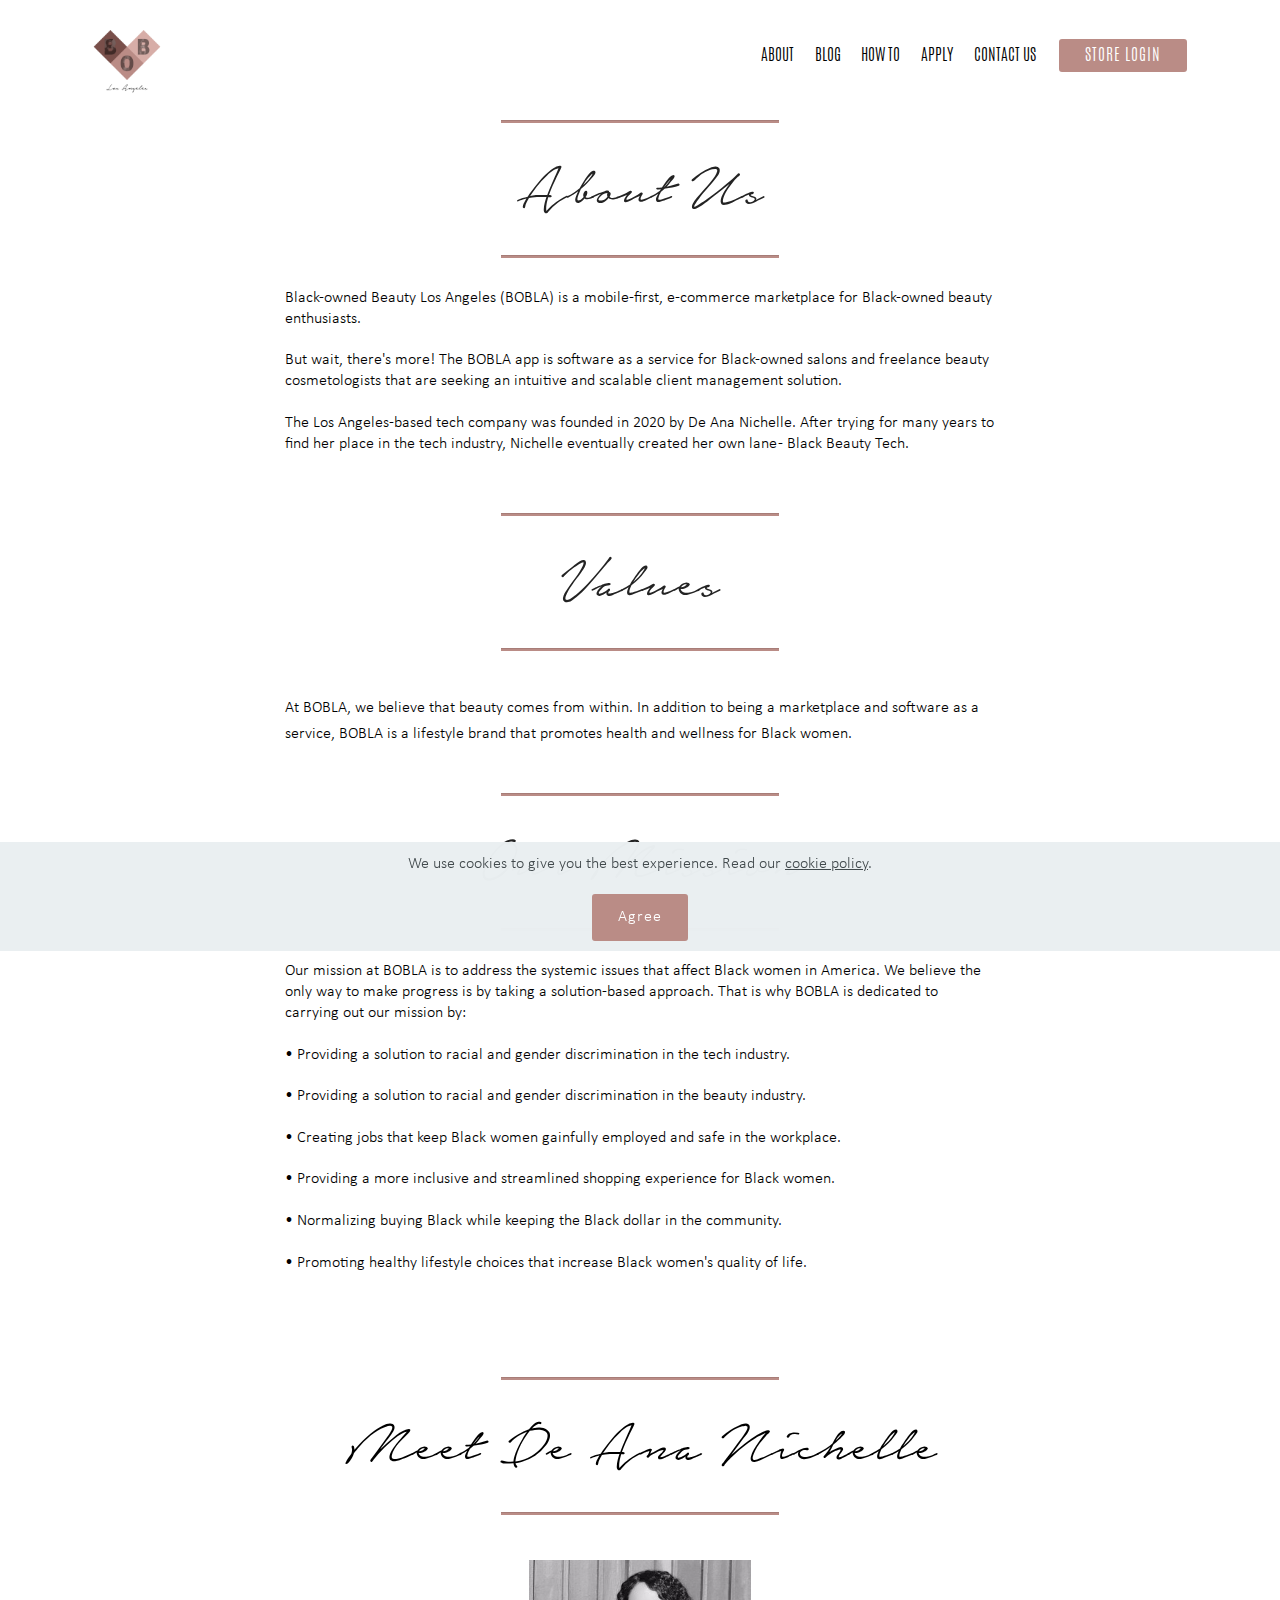
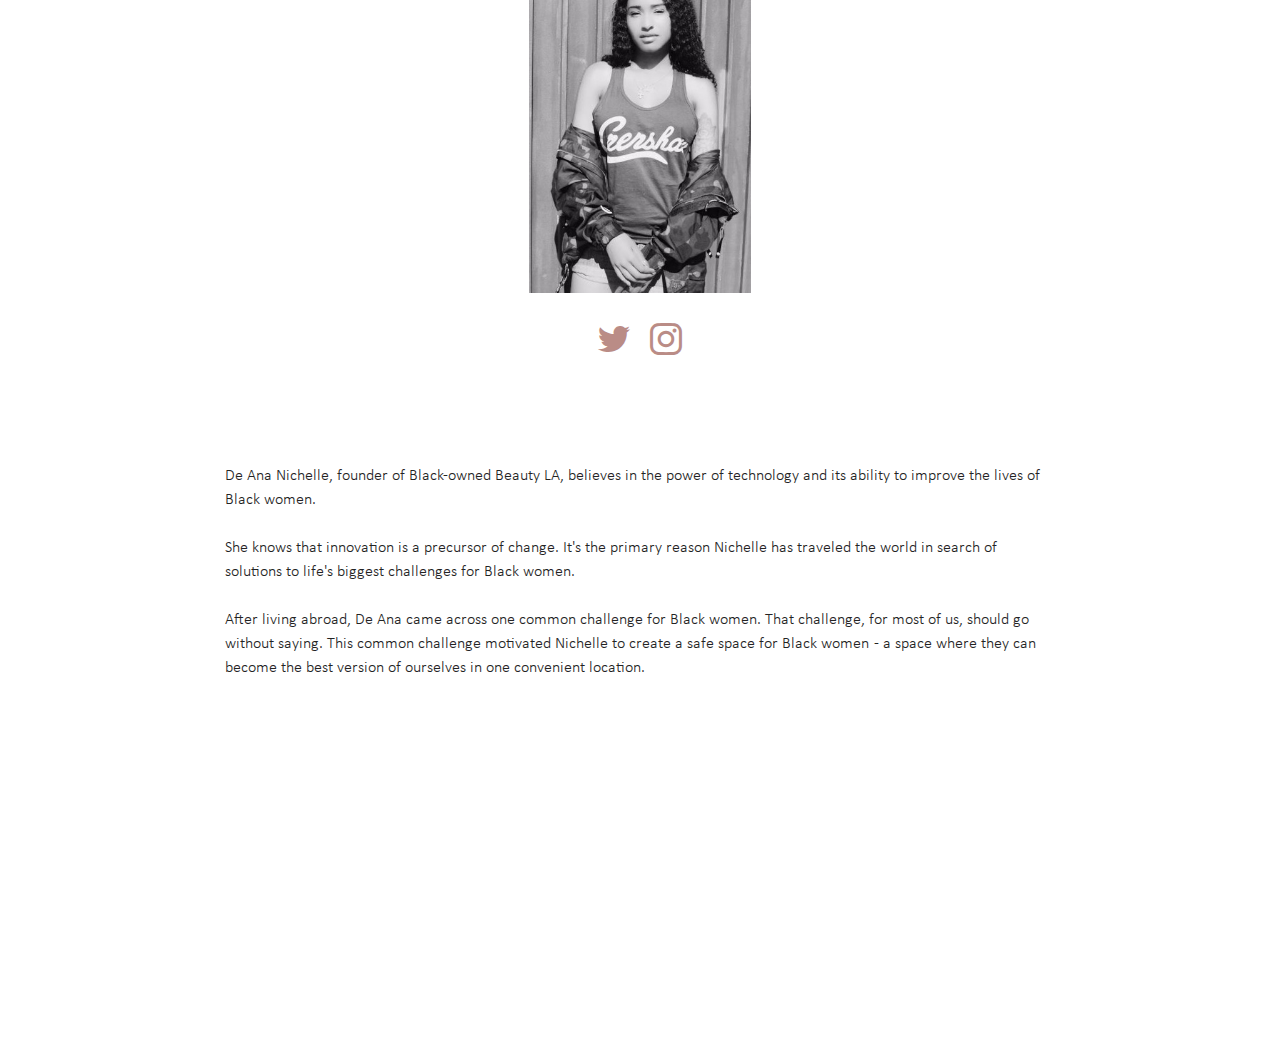
==== commit 4718acdc: "create github pages" ====
--- a/About.html
+++ b/About.html
@@ -78,7 +78,7 @@
     </nav>
 </section>
 
-<section class="engine"><a href="https://mobirise.info/p">website templates free download</a></section><section class="mbr-section article content9 cid-s6YAHPMcit" id="content9-16">
+<section class="engine"><a href="https://mobirise.info">Mobirise</a></section><section class="mbr-section article content9 cid-s6YAHPMcit" id="content9-16">
     
      
 
--- a/assets/mobirise/css/mbr-additional.css
+++ b/assets/mobirise/css/mbr-additional.css
@@ -1959,27 +1959,6 @@
   .cid-s8mAuZC9lq .video-block {
     width: 100% !important;
   }
-}
-.cid-s6YKBDsmlo {
-  padding-top: 15px;
-  padding-bottom: 75px;
-  background-color: #ffffff;
-}
-.cid-s6YKBDsmlo .title {
-  margin-bottom: 2rem;
-}
-.cid-s6YKBDsmlo .mbr-section-subtitle {
-  color: #767676;
-}
-.cid-s6YKBDsmlo a:not([href]):not([tabindex]) {
-  color: #fff;
-  border-radius: 3px;
-}
-.cid-s6YKBDsmlo a.btn-white:not([href]):not([tabindex]) {
-  color: #333;
-}
-.cid-s6YKBDsmlo textarea.form-control {
-  min-height: 188px;
 }
 .cid-s78T5PzEPl {
   padding-top: 45px;
--- a/assets/mobirise/css/mbr-additional.css
+++ b/assets/mobirise/css/mbr-additional.css
@@ -1959,27 +1959,6 @@
   .cid-s8mAuZC9lq .video-block {
     width: 100% !important;
   }
-}
-.cid-s6YKBDsmlo {
-  padding-top: 15px;
-  padding-bottom: 75px;
-  background-color: #ffffff;
-}
-.cid-s6YKBDsmlo .title {
-  margin-bottom: 2rem;
-}
-.cid-s6YKBDsmlo .mbr-section-subtitle {
-  color: #767676;
-}
-.cid-s6YKBDsmlo a:not([href]):not([tabindex]) {
-  color: #fff;
-  border-radius: 3px;
-}
-.cid-s6YKBDsmlo a.btn-white:not([href]):not([tabindex]) {
-  color: #333;
-}
-.cid-s6YKBDsmlo textarea.form-control {
-  min-height: 188px;
 }
 .cid-s78T5PzEPl {
   padding-top: 45px;
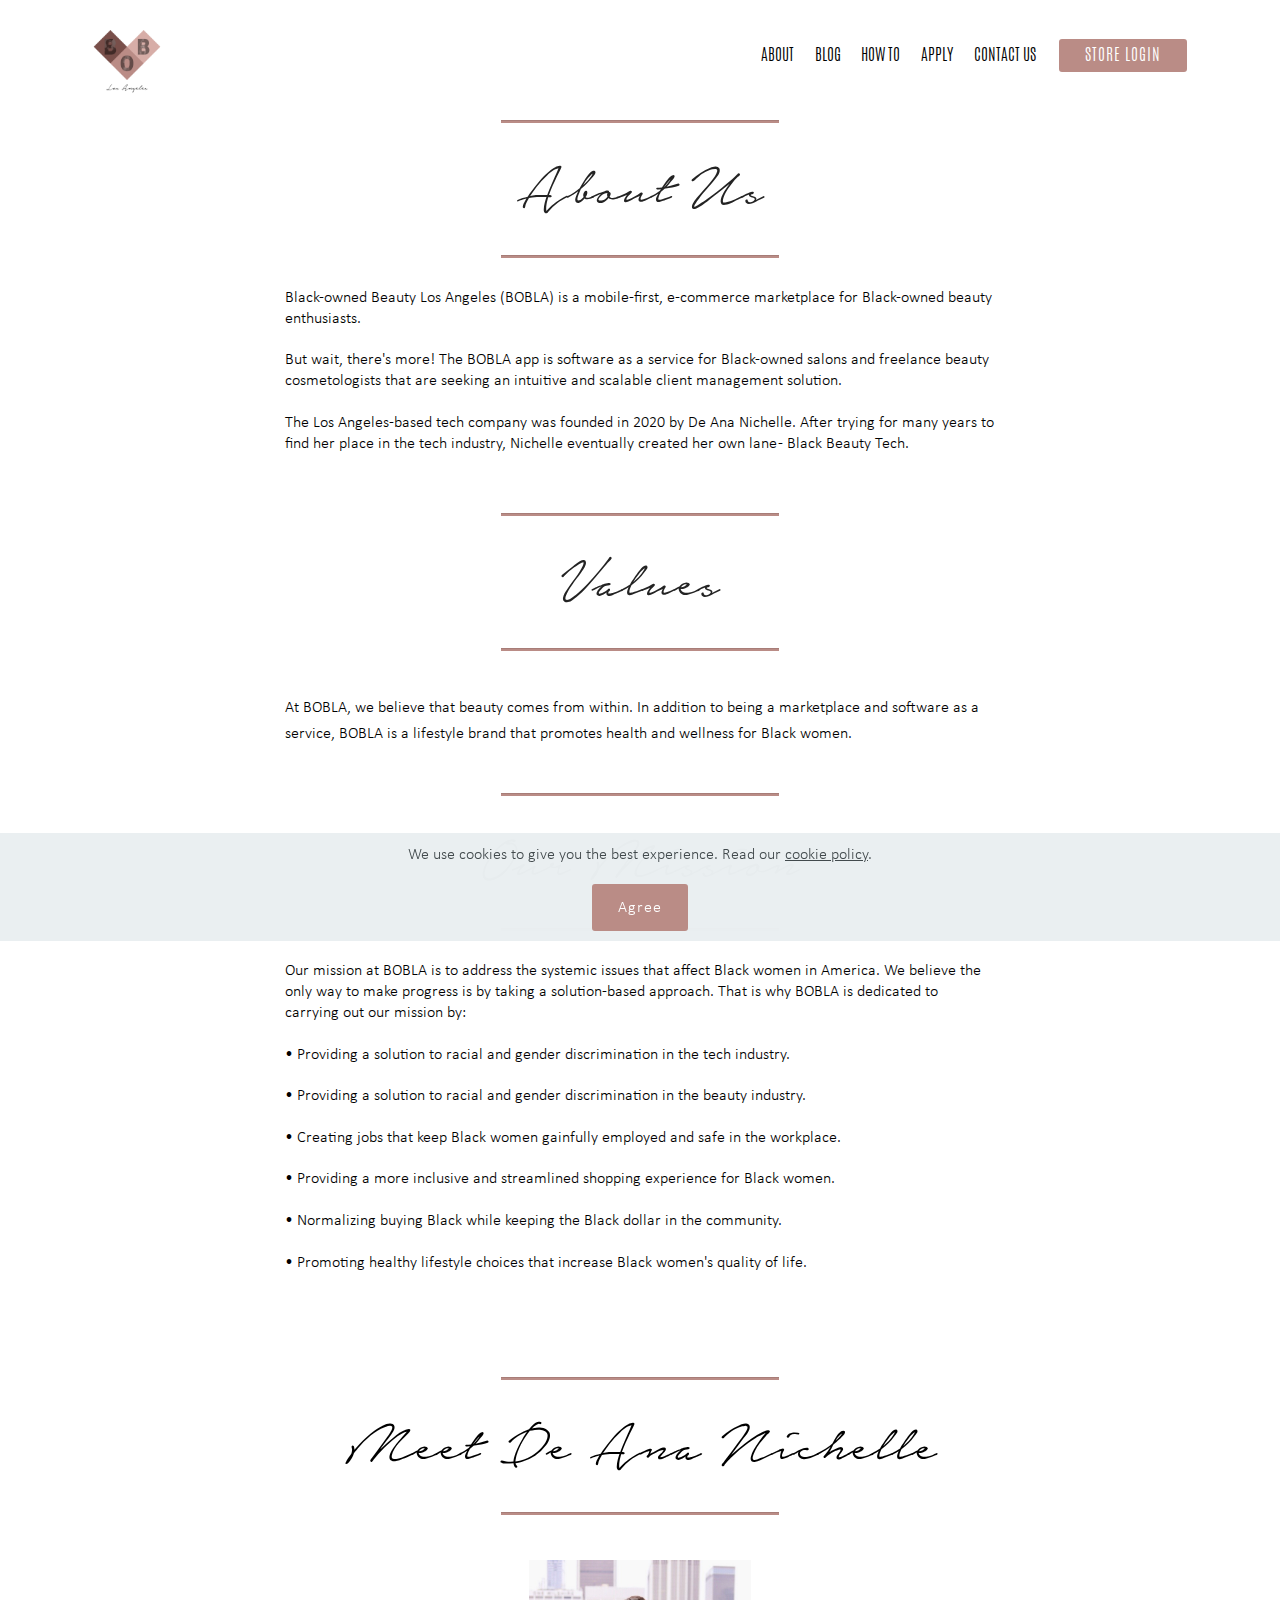
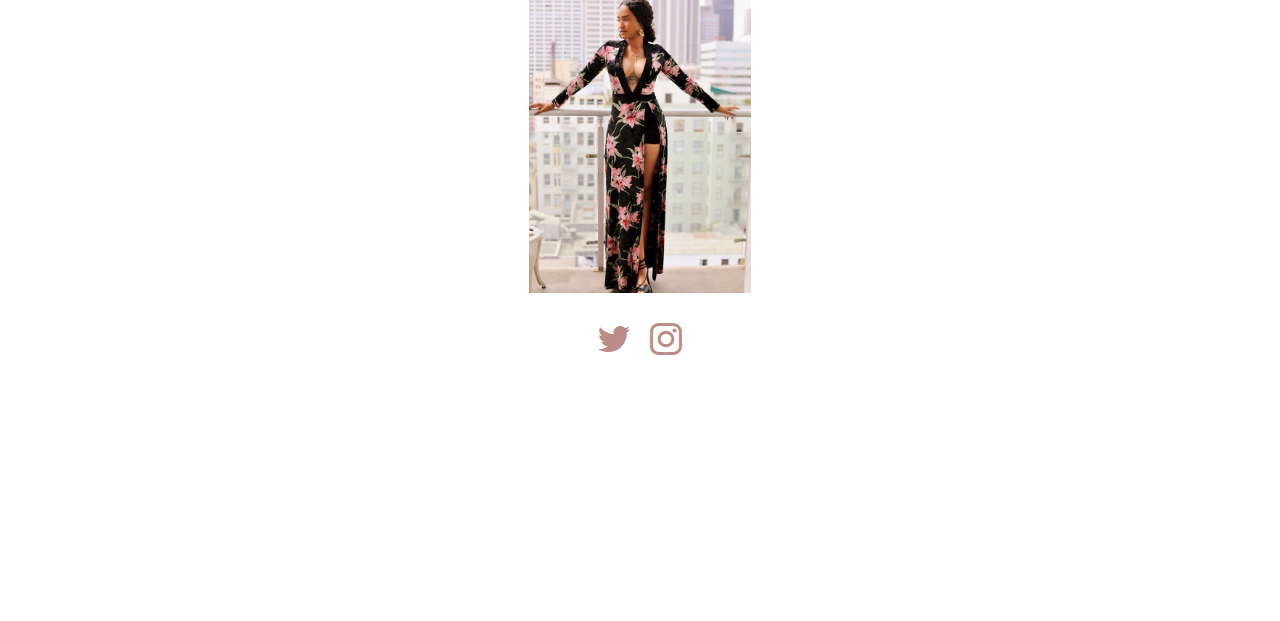
==== commit 582adc44: "create github pages" ====
--- a/About.html
+++ b/About.html
@@ -78,7 +78,7 @@
     </nav>
 </section>
 
-<section class="engine"><a href="https://mobirise.info">Mobirise</a></section><section class="mbr-section article content9 cid-s6YAHPMcit" id="content9-16">
+<section class="engine"><a href="https://mobirise.info/w">html5 templates</a></section><section class="mbr-section article content9 cid-s6YAHPMcit" id="content9-16">
     
      
 
@@ -177,7 +177,7 @@
 
     <figure class="mbr-figure container">
         <div class="image-block" style="width: 20%;">
-            <img src="assets/images/img-250-444x666.jpeg" width="1400" alt="Mobirise" title="">
+            <img src="assets/images/img-0138-copy.jpg" width="1400" alt="Mobirise" title="">
             
         </div>
     </figure>
@@ -213,33 +213,6 @@
             </div>
         </div>
     </div>
-</section>
-
-<section class="testimonials4 cid-s7xGkOUaxf" id="testimonials4-4g">
-
-  
-
-  
-  <div class="container">
-    
-    
-    <div class="col-md-10 testimonials-container"> 
-      
-
-      
-    <div class="testimonials-item">
-        <div class="user row">
-          
-          <div class="testimonials-caption">
-            <div class="user_text ">
-              <p class="mbr-fonts-style  display-7"><br>De Ana Nichelle, founder of Black-owned Beauty LA, believes in the power of technology and its ability to improve the lives of Black women.<br><br>She knows that innovation is a precursor of change. It's the primary reason Nichelle has traveled the world in search of solutions to life's biggest challenges for Black women.<br><br>After living abroad, De Ana came across one common challenge for Black women. That challenge, for most of us, should go without saying. This common challenge motivated Nichelle to create a safe space for Black women &nbsp;- a space where they can become the best version of ourselves in one convenient location.<br><br><br></p>
-            </div>
-            
-            
-          </div>
-        </div>
-      </div></div>
-  </div>
 </section>
 
 <section class="cid-s78SXyaeuv mbr-reveal" id="footer5-3a">
@@ -324,5 +297,6 @@
   
   
 <input name="cookieData" type="hidden" data-cookie-customDialogSelector='null' data-cookie-colorText='#424a4d' data-cookie-colorBg='rgba(234, 239, 241, 0.99)' data-cookie-textButton='Agree' data-cookie-colorButton='' data-cookie-colorLink='#424a4d' data-cookie-underlineLink='true' data-cookie-text="We use cookies to give you the best experience. Read our <a href='privacy.html'>cookie policy</a>.">
+   <div id="scrollToTop" class="scrollToTop mbr-arrow-up"><a style="text-align: center;"><i class="mbr-arrow-up-icon mbr-arrow-up-icon-cm cm-icon cm-icon-smallarrow-up"></i></a></div>
   </body>
 </html>--- a/assets/mobirise/css/mbr-additional.css
+++ b/assets/mobirise/css/mbr-additional.css
@@ -522,9 +522,6 @@
   color: #dfd9c6;
 }
 /* Scroll to top button*/
-.scrollToTop_wraper {
-  display: none;
-}
 .form-control {
   font-family: 'calibril';
   font-size: 1rem;
@@ -1696,48 +1693,6 @@
 .cid-s7DOY0aTI4 .social-list a:focus {
   text-decoration: none;
 }
-.cid-s7xGkOUaxf {
-  padding-top: 0px;
-  padding-bottom: 0px;
-  background-color: #ffffff;
-}
-.cid-s7xGkOUaxf .testimonials-container {
-  margin: 0 auto;
-}
-.cid-s7xGkOUaxf .testimonials-container .testimonials-item {
-  justify-content: center;
-  margin-top: 3rem;
-  -webkit-justify-content: center;
-}
-.cid-s7xGkOUaxf .testimonials-container .testimonials-item .user {
-  background: #ffffff;
-}
-.cid-s7xGkOUaxf .testimonials-container .testimonials-item .user.row {
-  margin: 0;
-}
-.cid-s7xGkOUaxf .testimonials-container .testimonials-item .user .user_image {
-  width: 150px;
-  height: 150px;
-  overflow: hidden;
-  margin: 2rem auto 2rem auto;
-}
-.cid-s7xGkOUaxf .testimonials-container .testimonials-item .user .user_image img {
-  width: 100%;
-  min-width: 100%;
-  min-height: 100%;
-}
-.cid-s7xGkOUaxf .testimonials-container .testimonials-item .user .testimonials-caption {
-  padding: 2rem;
-}
-@media (max-width: 260px) {
-  .cid-s7xGkOUaxf .user_image {
-    width: 100% !important;
-    height: auto !important;
-  }
-}
-.cid-s7xGkOUaxf .user_text {
-  text-align: left;
-}
 .cid-s78SXyaeuv {
   padding-top: 45px;
   padding-bottom: 45px;
@@ -2430,6 +2385,14 @@
 .cid-s6SIXXTRlt .dropdown-item:hover {
   color: #767676 !important;
 }
+.cid-satUoXvEld {
+  padding-top: 135px;
+  padding-bottom: 90px;
+  background-color: #ffffff;
+}
+.cid-satUoXvEld P {
+  color: #767676;
+}
 .cid-s6SIXXTRlt .navbar {
   background: #ffffff;
   transition: none;
@@ -2830,41 +2793,6 @@
 .cid-s6SIXXTRlt .dropdown-item:hover {
   color: #767676 !important;
 }
-.cid-s6ZzezgDHw {
-  padding-top: 120px;
-  padding-bottom: 30px;
-  background-color: #ffffff;
-}
-.cid-s6ZzezgDHw .line {
-  background-color: #ba8c86;
-  color: #ba8c86;
-  align: center;
-  height: 2px;
-  margin: 0 auto;
-}
-.cid-s6ZzezgDHw .section-text {
-  padding: 2rem 0;
-}
-.cid-s6ZzezgDHw .inner-container {
-  margin: 0 auto;
-}
-@media (max-width: 768px) {
-  .cid-s6ZzezgDHw .inner-container {
-    width: 100% !important;
-  }
-}
-.cid-s6ZXcFgYdk {
-  padding-top: 0px;
-  padding-bottom: 60px;
-  background-color: #ffffff;
-}
-.cid-s6ZXcFgYdk .mbr-text,
-.cid-s6ZXcFgYdk blockquote {
-  color: #767676;
-}
-.cid-s6ZXcFgYdk .mbr-text {
-  color: #000000;
-}
 .cid-s7wJBg2cY2 {
   padding-top: 45px;
   padding-bottom: 45px;
@@ -2934,6 +2862,14 @@
 }
 .cid-s7wJBg2cY2 .copyright > p {
   color: #794f4a;
+}
+.cid-satTXvL1sS {
+  padding-top: 135px;
+  padding-bottom: 90px;
+  background-color: #ffffff;
+}
+.cid-satTXvL1sS P {
+  color: #767676;
 }
 .cid-s6SIXXTRlt .navbar {
   background: #ffffff;
@@ -3335,41 +3271,6 @@
 .cid-s6SIXXTRlt .dropdown-item:hover {
   color: #767676 !important;
 }
-.cid-s6ZKYkGKBu {
-  padding-top: 120px;
-  padding-bottom: 30px;
-  background-color: #ffffff;
-}
-.cid-s6ZKYkGKBu .line {
-  background-color: #ba8c86;
-  color: #ba8c86;
-  align: center;
-  height: 2px;
-  margin: 0 auto;
-}
-.cid-s6ZKYkGKBu .section-text {
-  padding: 2rem 0;
-}
-.cid-s6ZKYkGKBu .inner-container {
-  margin: 0 auto;
-}
-@media (max-width: 768px) {
-  .cid-s6ZKYkGKBu .inner-container {
-    width: 100% !important;
-  }
-}
-.cid-s6ZW0xxluT {
-  padding-top: 15px;
-  padding-bottom: 60px;
-  background-color: #ffffff;
-}
-.cid-s6ZW0xxluT .mbr-text,
-.cid-s6ZW0xxluT blockquote {
-  color: #767676;
-}
-.cid-s6ZW0xxluT .mbr-text {
-  color: #000000;
-}
 .cid-s7wJycVb76 {
   padding-top: 45px;
   padding-bottom: 45px;
@@ -3998,8 +3899,53 @@
 .cid-s6SIXXTRlt .dropdown-item:hover {
   color: #767676 !important;
 }
+.cid-s6YrjIJEMA {
+  padding-top: 120px;
+  padding-bottom: 30px;
+  background-color: #ffffff;
+}
+.cid-s6YrjIJEMA .mbr-section-subtitle {
+  color: #767676;
+}
+.cid-s6YrjIJEMA .formoid {
+  margin: auto;
+}
+.cid-s6YrjIJEMA .form-control {
+  padding-left: 1.5rem;
+  padding-right: 1.5rem;
+}
+.cid-s6YrjIJEMA .input-group-btn .btn {
+  padding-top: 1rem;
+  padding-bottom: 1rem;
+  margin: 0 !important;
+}
+.cid-s6YrjIJEMA a:not([href]):not([tabindex]) {
+  color: #fff;
+}
+.cid-s6YrjIJEMA a.btn-white:not([href]):not([tabindex]) {
+  color: #333;
+}
+@media (max-width: 768px) {
+  .cid-s6YrjIJEMA .mbr-form .row {
+    -webkit-flex-direction: column;
+    flex-direction: column;
+    -webkit-align-items: center;
+    align-items: center;
+  }
+  .cid-s6YrjIJEMA .form-group,
+  .cid-s6YrjIJEMA .input-group-btn,
+  .cid-s6YrjIJEMA .input-group-btn .btn {
+    max-width: 300px;
+    width: 100%;
+  }
+}
+@media (min-width: 769px) {
+  .cid-s6YrjIJEMA .mbr-form .row > * {
+    padding: 0 0.5rem;
+  }
+}
 .cid-s6ZdyjhVJ4 {
-  padding-top: 75px;
+  padding-top: 0px;
   padding-bottom: 60px;
   background-color: #ffffff;
 }
@@ -4093,6 +4039,49 @@
 .cid-s7wIg9zLHs H3 {
   color: #000000;
 }
+.cid-satUQ4as2K {
+  padding-top: 90px;
+  padding-bottom: 90px;
+  background-color: #ffffff;
+}
+.cid-satUQ4as2K .card-box {
+  padding: 0 2rem;
+}
+.cid-satUQ4as2K .mbr-section-btn {
+  padding-top: 1rem;
+}
+.cid-satUQ4as2K .mbr-section-btn a {
+  margin-top: 1rem;
+  margin-bottom: 0;
+}
+.cid-satUQ4as2K h4 {
+  font-weight: 500;
+  margin-bottom: 0;
+  text-align: left;
+  padding-top: 2rem;
+}
+.cid-satUQ4as2K p {
+  margin-bottom: 0;
+  text-align: left;
+  padding-top: 1.5rem;
+}
+.cid-satUQ4as2K .mbr-text {
+  color: #767676;
+}
+.cid-satUQ4as2K .card-wrapper {
+  height: 100%;
+  padding-bottom: 2rem;
+  background: #ffffff;
+  box-shadow: 0px 0px 0px 0px rgba(0, 0, 0, 0);
+  transition: box-shadow 0.3s;
+}
+.cid-satUQ4as2K .card-wrapper:hover {
+  box-shadow: 0px 0px 30px 0px rgba(0, 0, 0, 0.05);
+  transition: box-shadow 0.3s;
+}
+.cid-satUQ4as2K .card-title {
+  text-align: center;
+}
 .cid-s6SIXXTRlt .navbar {
   background: #ffffff;
   transition: none;
@@ -4493,51 +4482,6 @@
 .cid-s6SIXXTRlt .dropdown-item:hover {
   color: #767676 !important;
 }
-.cid-s6YrjIJEMA {
-  padding-top: 75px;
-  padding-bottom: 30px;
-  background-color: #ffffff;
-}
-.cid-s6YrjIJEMA .mbr-section-subtitle {
-  color: #767676;
-}
-.cid-s6YrjIJEMA .formoid {
-  margin: auto;
-}
-.cid-s6YrjIJEMA .form-control {
-  padding-left: 1.5rem;
-  padding-right: 1.5rem;
-}
-.cid-s6YrjIJEMA .input-group-btn .btn {
-  padding-top: 1rem;
-  padding-bottom: 1rem;
-  margin: 0 !important;
-}
-.cid-s6YrjIJEMA a:not([href]):not([tabindex]) {
-  color: #fff;
-}
-.cid-s6YrjIJEMA a.btn-white:not([href]):not([tabindex]) {
-  color: #333;
-}
-@media (max-width: 768px) {
-  .cid-s6YrjIJEMA .mbr-form .row {
-    -webkit-flex-direction: column;
-    flex-direction: column;
-    -webkit-align-items: center;
-    align-items: center;
-  }
-  .cid-s6YrjIJEMA .form-group,
-  .cid-s6YrjIJEMA .input-group-btn,
-  .cid-s6YrjIJEMA .input-group-btn .btn {
-    max-width: 300px;
-    width: 100%;
-  }
-}
-@media (min-width: 769px) {
-  .cid-s6YrjIJEMA .mbr-form .row > * {
-    padding: 0 0.5rem;
-  }
-}
 .cid-s7Za7jiEHE {
   padding-top: 45px;
   padding-bottom: 45px;
--- a/assets/mobirise/css/mbr-additional.css
+++ b/assets/mobirise/css/mbr-additional.css
@@ -522,9 +522,6 @@
   color: #dfd9c6;
 }
 /* Scroll to top button*/
-.scrollToTop_wraper {
-  display: none;
-}
 .form-control {
   font-family: 'calibril';
   font-size: 1rem;
@@ -1696,48 +1693,6 @@
 .cid-s7DOY0aTI4 .social-list a:focus {
   text-decoration: none;
 }
-.cid-s7xGkOUaxf {
-  padding-top: 0px;
-  padding-bottom: 0px;
-  background-color: #ffffff;
-}
-.cid-s7xGkOUaxf .testimonials-container {
-  margin: 0 auto;
-}
-.cid-s7xGkOUaxf .testimonials-container .testimonials-item {
-  justify-content: center;
-  margin-top: 3rem;
-  -webkit-justify-content: center;
-}
-.cid-s7xGkOUaxf .testimonials-container .testimonials-item .user {
-  background: #ffffff;
-}
-.cid-s7xGkOUaxf .testimonials-container .testimonials-item .user.row {
-  margin: 0;
-}
-.cid-s7xGkOUaxf .testimonials-container .testimonials-item .user .user_image {
-  width: 150px;
-  height: 150px;
-  overflow: hidden;
-  margin: 2rem auto 2rem auto;
-}
-.cid-s7xGkOUaxf .testimonials-container .testimonials-item .user .user_image img {
-  width: 100%;
-  min-width: 100%;
-  min-height: 100%;
-}
-.cid-s7xGkOUaxf .testimonials-container .testimonials-item .user .testimonials-caption {
-  padding: 2rem;
-}
-@media (max-width: 260px) {
-  .cid-s7xGkOUaxf .user_image {
-    width: 100% !important;
-    height: auto !important;
-  }
-}
-.cid-s7xGkOUaxf .user_text {
-  text-align: left;
-}
 .cid-s78SXyaeuv {
   padding-top: 45px;
   padding-bottom: 45px;
@@ -2430,6 +2385,14 @@
 .cid-s6SIXXTRlt .dropdown-item:hover {
   color: #767676 !important;
 }
+.cid-satUoXvEld {
+  padding-top: 135px;
+  padding-bottom: 90px;
+  background-color: #ffffff;
+}
+.cid-satUoXvEld P {
+  color: #767676;
+}
 .cid-s6SIXXTRlt .navbar {
   background: #ffffff;
   transition: none;
@@ -2830,41 +2793,6 @@
 .cid-s6SIXXTRlt .dropdown-item:hover {
   color: #767676 !important;
 }
-.cid-s6ZzezgDHw {
-  padding-top: 120px;
-  padding-bottom: 30px;
-  background-color: #ffffff;
-}
-.cid-s6ZzezgDHw .line {
-  background-color: #ba8c86;
-  color: #ba8c86;
-  align: center;
-  height: 2px;
-  margin: 0 auto;
-}
-.cid-s6ZzezgDHw .section-text {
-  padding: 2rem 0;
-}
-.cid-s6ZzezgDHw .inner-container {
-  margin: 0 auto;
-}
-@media (max-width: 768px) {
-  .cid-s6ZzezgDHw .inner-container {
-    width: 100% !important;
-  }
-}
-.cid-s6ZXcFgYdk {
-  padding-top: 0px;
-  padding-bottom: 60px;
-  background-color: #ffffff;
-}
-.cid-s6ZXcFgYdk .mbr-text,
-.cid-s6ZXcFgYdk blockquote {
-  color: #767676;
-}
-.cid-s6ZXcFgYdk .mbr-text {
-  color: #000000;
-}
 .cid-s7wJBg2cY2 {
   padding-top: 45px;
   padding-bottom: 45px;
@@ -2934,6 +2862,14 @@
 }
 .cid-s7wJBg2cY2 .copyright > p {
   color: #794f4a;
+}
+.cid-satTXvL1sS {
+  padding-top: 135px;
+  padding-bottom: 90px;
+  background-color: #ffffff;
+}
+.cid-satTXvL1sS P {
+  color: #767676;
 }
 .cid-s6SIXXTRlt .navbar {
   background: #ffffff;
@@ -3335,41 +3271,6 @@
 .cid-s6SIXXTRlt .dropdown-item:hover {
   color: #767676 !important;
 }
-.cid-s6ZKYkGKBu {
-  padding-top: 120px;
-  padding-bottom: 30px;
-  background-color: #ffffff;
-}
-.cid-s6ZKYkGKBu .line {
-  background-color: #ba8c86;
-  color: #ba8c86;
-  align: center;
-  height: 2px;
-  margin: 0 auto;
-}
-.cid-s6ZKYkGKBu .section-text {
-  padding: 2rem 0;
-}
-.cid-s6ZKYkGKBu .inner-container {
-  margin: 0 auto;
-}
-@media (max-width: 768px) {
-  .cid-s6ZKYkGKBu .inner-container {
-    width: 100% !important;
-  }
-}
-.cid-s6ZW0xxluT {
-  padding-top: 15px;
-  padding-bottom: 60px;
-  background-color: #ffffff;
-}
-.cid-s6ZW0xxluT .mbr-text,
-.cid-s6ZW0xxluT blockquote {
-  color: #767676;
-}
-.cid-s6ZW0xxluT .mbr-text {
-  color: #000000;
-}
 .cid-s7wJycVb76 {
   padding-top: 45px;
   padding-bottom: 45px;
@@ -3998,8 +3899,53 @@
 .cid-s6SIXXTRlt .dropdown-item:hover {
   color: #767676 !important;
 }
+.cid-s6YrjIJEMA {
+  padding-top: 120px;
+  padding-bottom: 30px;
+  background-color: #ffffff;
+}
+.cid-s6YrjIJEMA .mbr-section-subtitle {
+  color: #767676;
+}
+.cid-s6YrjIJEMA .formoid {
+  margin: auto;
+}
+.cid-s6YrjIJEMA .form-control {
+  padding-left: 1.5rem;
+  padding-right: 1.5rem;
+}
+.cid-s6YrjIJEMA .input-group-btn .btn {
+  padding-top: 1rem;
+  padding-bottom: 1rem;
+  margin: 0 !important;
+}
+.cid-s6YrjIJEMA a:not([href]):not([tabindex]) {
+  color: #fff;
+}
+.cid-s6YrjIJEMA a.btn-white:not([href]):not([tabindex]) {
+  color: #333;
+}
+@media (max-width: 768px) {
+  .cid-s6YrjIJEMA .mbr-form .row {
+    -webkit-flex-direction: column;
+    flex-direction: column;
+    -webkit-align-items: center;
+    align-items: center;
+  }
+  .cid-s6YrjIJEMA .form-group,
+  .cid-s6YrjIJEMA .input-group-btn,
+  .cid-s6YrjIJEMA .input-group-btn .btn {
+    max-width: 300px;
+    width: 100%;
+  }
+}
+@media (min-width: 769px) {
+  .cid-s6YrjIJEMA .mbr-form .row > * {
+    padding: 0 0.5rem;
+  }
+}
 .cid-s6ZdyjhVJ4 {
-  padding-top: 75px;
+  padding-top: 0px;
   padding-bottom: 60px;
   background-color: #ffffff;
 }
@@ -4093,6 +4039,49 @@
 .cid-s7wIg9zLHs H3 {
   color: #000000;
 }
+.cid-satUQ4as2K {
+  padding-top: 90px;
+  padding-bottom: 90px;
+  background-color: #ffffff;
+}
+.cid-satUQ4as2K .card-box {
+  padding: 0 2rem;
+}
+.cid-satUQ4as2K .mbr-section-btn {
+  padding-top: 1rem;
+}
+.cid-satUQ4as2K .mbr-section-btn a {
+  margin-top: 1rem;
+  margin-bottom: 0;
+}
+.cid-satUQ4as2K h4 {
+  font-weight: 500;
+  margin-bottom: 0;
+  text-align: left;
+  padding-top: 2rem;
+}
+.cid-satUQ4as2K p {
+  margin-bottom: 0;
+  text-align: left;
+  padding-top: 1.5rem;
+}
+.cid-satUQ4as2K .mbr-text {
+  color: #767676;
+}
+.cid-satUQ4as2K .card-wrapper {
+  height: 100%;
+  padding-bottom: 2rem;
+  background: #ffffff;
+  box-shadow: 0px 0px 0px 0px rgba(0, 0, 0, 0);
+  transition: box-shadow 0.3s;
+}
+.cid-satUQ4as2K .card-wrapper:hover {
+  box-shadow: 0px 0px 30px 0px rgba(0, 0, 0, 0.05);
+  transition: box-shadow 0.3s;
+}
+.cid-satUQ4as2K .card-title {
+  text-align: center;
+}
 .cid-s6SIXXTRlt .navbar {
   background: #ffffff;
   transition: none;
@@ -4493,51 +4482,6 @@
 .cid-s6SIXXTRlt .dropdown-item:hover {
   color: #767676 !important;
 }
-.cid-s6YrjIJEMA {
-  padding-top: 75px;
-  padding-bottom: 30px;
-  background-color: #ffffff;
-}
-.cid-s6YrjIJEMA .mbr-section-subtitle {
-  color: #767676;
-}
-.cid-s6YrjIJEMA .formoid {
-  margin: auto;
-}
-.cid-s6YrjIJEMA .form-control {
-  padding-left: 1.5rem;
-  padding-right: 1.5rem;
-}
-.cid-s6YrjIJEMA .input-group-btn .btn {
-  padding-top: 1rem;
-  padding-bottom: 1rem;
-  margin: 0 !important;
-}
-.cid-s6YrjIJEMA a:not([href]):not([tabindex]) {
-  color: #fff;
-}
-.cid-s6YrjIJEMA a.btn-white:not([href]):not([tabindex]) {
-  color: #333;
-}
-@media (max-width: 768px) {
-  .cid-s6YrjIJEMA .mbr-form .row {
-    -webkit-flex-direction: column;
-    flex-direction: column;
-    -webkit-align-items: center;
-    align-items: center;
-  }
-  .cid-s6YrjIJEMA .form-group,
-  .cid-s6YrjIJEMA .input-group-btn,
-  .cid-s6YrjIJEMA .input-group-btn .btn {
-    max-width: 300px;
-    width: 100%;
-  }
-}
-@media (min-width: 769px) {
-  .cid-s6YrjIJEMA .mbr-form .row > * {
-    padding: 0 0.5rem;
-  }
-}
 .cid-s7Za7jiEHE {
   padding-top: 45px;
   padding-bottom: 45px;
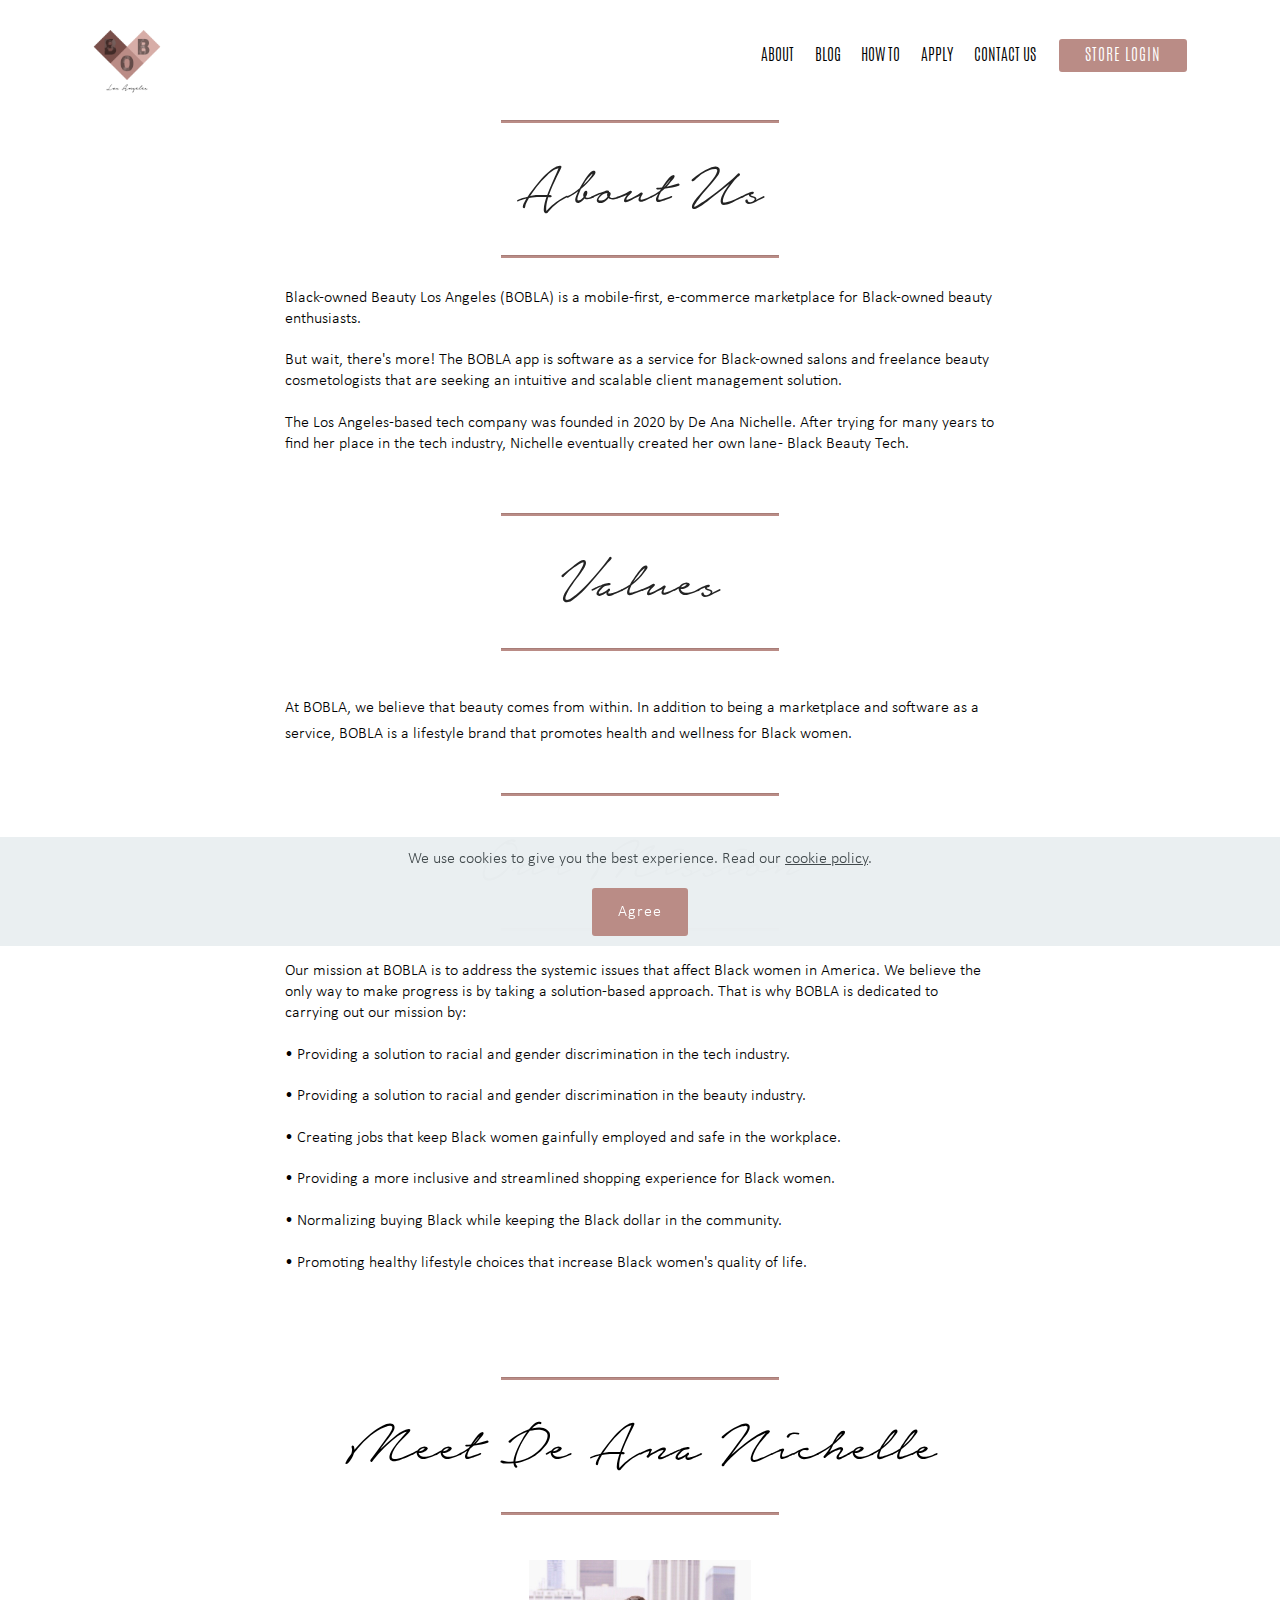
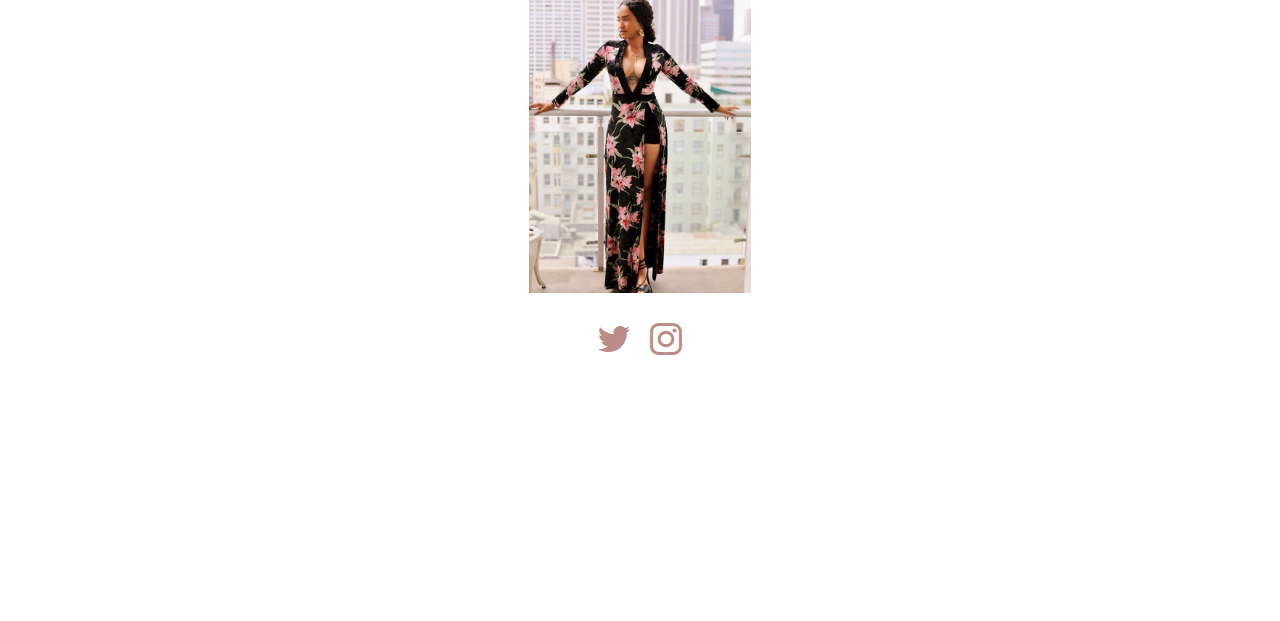
==== commit 367773a1: "create github pages" ====
--- a/About.html
+++ b/About.html
@@ -78,7 +78,7 @@
     </nav>
 </section>
 
-<section class="engine"><a href="https://mobirise.info/w">html5 templates</a></section><section class="mbr-section article content9 cid-s6YAHPMcit" id="content9-16">
+<section class="engine"><a href="https://mobirise.info/y">free html site templates</a></section><section class="mbr-section article content9 cid-s6YAHPMcit" id="content9-16">
     
      
 
@@ -215,7 +215,7 @@
     </div>
 </section>
 
-<section class="cid-s78SXyaeuv mbr-reveal" id="footer5-3a">
+<section class="cid-saxvlzywRL mbr-reveal" id="footer5-6j">
 
     
 
@@ -226,12 +226,12 @@
             <div class="col-md-3">
                 <div class="media-wrap">
                     <a href="https://mobirise.co/">
-                       <img src="assets/images/black-o-256x2561.png" alt="Mobirise" title="">
+                       <img src="assets/images/black-o-256x2560.png" alt="Mobirise" title="">
                     </a>
                 </div>
             </div>
             <div class="col-md-9">
-                <p class="mbr-text align-right links mbr-fonts-style display-4"><a href="page4.html">PRIVACY POLICY &nbsp;</a> &nbsp; &nbsp; &nbsp; &nbsp; &nbsp; &nbsp; &nbsp; &nbsp; &nbsp; &nbsp; &nbsp;<a href="page6.html">TERMS</a></p>
+                <p class="mbr-text align-right links mbr-fonts-style display-4"><a href="Privacy.html">PRIVACY POLICY &nbsp; </a>&nbsp; &nbsp; &nbsp; &nbsp; &nbsp; &nbsp; &nbsp; &nbsp; &nbsp; &nbsp; &nbsp;<a href="Terms.html">TERMS</a></p>
             </div>
         </div>
         <div class="footer-lower">
@@ -243,8 +243,7 @@
             <div class="media-container-row mbr-white">
                 <div class="col-md-6 copyright">
                     <p class="mbr-text mbr-fonts-style display-4">
-                        © Copyright 2020 Black-owned Beauty Los Angeles LLC - All Rights Reserved
-                    </p>
+                        © COPYRIGHT 2020 BLACK-OWNED BEAUTY LLC &nbsp;- ALL RIGHTS RESERVED</p>
                 </div>
                 <div class="col-md-6">
                     <div class="social-list align-right">
--- a/assets/mobirise/css/mbr-additional.css
+++ b/assets/mobirise/css/mbr-additional.css
@@ -1061,39 +1061,39 @@
     width: 100% !important;
   }
 }
-.cid-s78TiVxjw7 {
+.cid-saxuP1vDc2 {
   padding-top: 45px;
   padding-bottom: 45px;
   background-color: #ffffff;
 }
 @media (max-width: 767px) {
-  .cid-s78TiVxjw7 .media-wrap {
+  .cid-saxuP1vDc2 .media-wrap {
     margin-bottom: 1rem;
     text-align: center;
   }
 }
-.cid-s78TiVxjw7 .media-wrap .mbr-iconfont-logo {
+.cid-saxuP1vDc2 .media-wrap .mbr-iconfont-logo {
   font-size: 7rem;
   color: #f36;
 }
-.cid-s78TiVxjw7 .media-wrap img {
+.cid-saxuP1vDc2 .media-wrap img {
   height: 6rem;
 }
-.cid-s78TiVxjw7 .mbr-text {
+.cid-saxuP1vDc2 .mbr-text {
   color: #767676;
 }
 @media (max-width: 767px) {
-  .cid-s78TiVxjw7 .footer-lower .copyright {
+  .cid-saxuP1vDc2 .footer-lower .copyright {
     margin-bottom: 1rem;
     text-align: center;
   }
 }
-.cid-s78TiVxjw7 .footer-lower hr {
+.cid-saxuP1vDc2 .footer-lower hr {
   margin: 1rem 0;
   border-color: #000;
   opacity: .05;
 }
-.cid-s78TiVxjw7 .footer-lower .social-list {
+.cid-saxuP1vDc2 .footer-lower .social-list {
   padding-left: 0;
   margin-bottom: 0;
   list-style: none;
@@ -1103,32 +1103,32 @@
   -webkit-justify-content: flex-end;
   justify-content: flex-end;
 }
-.cid-s78TiVxjw7 .footer-lower .social-list .mbr-iconfont-social {
+.cid-saxuP1vDc2 .footer-lower .social-list .mbr-iconfont-social {
   font-size: 1.3rem;
   color: #232323;
 }
-.cid-s78TiVxjw7 .footer-lower .social-list .soc-item {
+.cid-saxuP1vDc2 .footer-lower .social-list .soc-item {
   margin: 0 .5rem;
 }
-.cid-s78TiVxjw7 .footer-lower .social-list a {
+.cid-saxuP1vDc2 .footer-lower .social-list a {
   margin: 0;
   opacity: .5;
   -webkit-transition: .2s linear;
   transition: .2s linear;
 }
-.cid-s78TiVxjw7 .footer-lower .social-list a:hover {
+.cid-saxuP1vDc2 .footer-lower .social-list a:hover {
   opacity: 1;
 }
 @media (max-width: 767px) {
-  .cid-s78TiVxjw7 .footer-lower .social-list {
+  .cid-saxuP1vDc2 .footer-lower .social-list {
     -webkit-justify-content: center;
     justify-content: center;
   }
 }
-.cid-s78TiVxjw7 .links {
+.cid-saxuP1vDc2 .links {
   color: #000000;
 }
-.cid-s78TiVxjw7 .copyright > p {
+.cid-saxuP1vDc2 .copyright > p {
   color: #794f4a;
 }
 .cid-s6SIXXTRlt .navbar {
@@ -1693,39 +1693,39 @@
 .cid-s7DOY0aTI4 .social-list a:focus {
   text-decoration: none;
 }
-.cid-s78SXyaeuv {
+.cid-saxvlzywRL {
   padding-top: 45px;
   padding-bottom: 45px;
   background-color: #ffffff;
 }
 @media (max-width: 767px) {
-  .cid-s78SXyaeuv .media-wrap {
+  .cid-saxvlzywRL .media-wrap {
     margin-bottom: 1rem;
     text-align: center;
   }
 }
-.cid-s78SXyaeuv .media-wrap .mbr-iconfont-logo {
+.cid-saxvlzywRL .media-wrap .mbr-iconfont-logo {
   font-size: 7rem;
   color: #f36;
 }
-.cid-s78SXyaeuv .media-wrap img {
+.cid-saxvlzywRL .media-wrap img {
   height: 6rem;
 }
-.cid-s78SXyaeuv .mbr-text {
+.cid-saxvlzywRL .mbr-text {
   color: #767676;
 }
 @media (max-width: 767px) {
-  .cid-s78SXyaeuv .footer-lower .copyright {
+  .cid-saxvlzywRL .footer-lower .copyright {
     margin-bottom: 1rem;
     text-align: center;
   }
 }
-.cid-s78SXyaeuv .footer-lower hr {
+.cid-saxvlzywRL .footer-lower hr {
   margin: 1rem 0;
   border-color: #000;
   opacity: .05;
 }
-.cid-s78SXyaeuv .footer-lower .social-list {
+.cid-saxvlzywRL .footer-lower .social-list {
   padding-left: 0;
   margin-bottom: 0;
   list-style: none;
@@ -1735,32 +1735,32 @@
   -webkit-justify-content: flex-end;
   justify-content: flex-end;
 }
-.cid-s78SXyaeuv .footer-lower .social-list .mbr-iconfont-social {
+.cid-saxvlzywRL .footer-lower .social-list .mbr-iconfont-social {
   font-size: 1.3rem;
   color: #232323;
 }
-.cid-s78SXyaeuv .footer-lower .social-list .soc-item {
+.cid-saxvlzywRL .footer-lower .social-list .soc-item {
   margin: 0 .5rem;
 }
-.cid-s78SXyaeuv .footer-lower .social-list a {
+.cid-saxvlzywRL .footer-lower .social-list a {
   margin: 0;
   opacity: .5;
   -webkit-transition: .2s linear;
   transition: .2s linear;
 }
-.cid-s78SXyaeuv .footer-lower .social-list a:hover {
+.cid-saxvlzywRL .footer-lower .social-list a:hover {
   opacity: 1;
 }
 @media (max-width: 767px) {
-  .cid-s78SXyaeuv .footer-lower .social-list {
+  .cid-saxvlzywRL .footer-lower .social-list {
     -webkit-justify-content: center;
     justify-content: center;
   }
 }
-.cid-s78SXyaeuv .links {
+.cid-saxvlzywRL .links {
   color: #000000;
 }
-.cid-s78SXyaeuv .copyright > p {
+.cid-saxvlzywRL .copyright > p {
   color: #794f4a;
 }
 .cid-s8mAIHE9OU {
@@ -1914,76 +1914,6 @@
   .cid-s8mAuZC9lq .video-block {
     width: 100% !important;
   }
-}
-.cid-s78T5PzEPl {
-  padding-top: 45px;
-  padding-bottom: 45px;
-  background-color: #ffffff;
-}
-@media (max-width: 767px) {
-  .cid-s78T5PzEPl .media-wrap {
-    margin-bottom: 1rem;
-    text-align: center;
-  }
-}
-.cid-s78T5PzEPl .media-wrap .mbr-iconfont-logo {
-  font-size: 7rem;
-  color: #f36;
-}
-.cid-s78T5PzEPl .media-wrap img {
-  height: 6rem;
-}
-.cid-s78T5PzEPl .mbr-text {
-  color: #767676;
-}
-@media (max-width: 767px) {
-  .cid-s78T5PzEPl .footer-lower .copyright {
-    margin-bottom: 1rem;
-    text-align: center;
-  }
-}
-.cid-s78T5PzEPl .footer-lower hr {
-  margin: 1rem 0;
-  border-color: #000;
-  opacity: .05;
-}
-.cid-s78T5PzEPl .footer-lower .social-list {
-  padding-left: 0;
-  margin-bottom: 0;
-  list-style: none;
-  display: flex;
-  -webkit-flex-wrap: wrap;
-  flex-wrap: wrap;
-  -webkit-justify-content: flex-end;
-  justify-content: flex-end;
-}
-.cid-s78T5PzEPl .footer-lower .social-list .mbr-iconfont-social {
-  font-size: 1.3rem;
-  color: #232323;
-}
-.cid-s78T5PzEPl .footer-lower .social-list .soc-item {
-  margin: 0 .5rem;
-}
-.cid-s78T5PzEPl .footer-lower .social-list a {
-  margin: 0;
-  opacity: .5;
-  -webkit-transition: .2s linear;
-  transition: .2s linear;
-}
-.cid-s78T5PzEPl .footer-lower .social-list a:hover {
-  opacity: 1;
-}
-@media (max-width: 767px) {
-  .cid-s78T5PzEPl .footer-lower .social-list {
-    -webkit-justify-content: center;
-    justify-content: center;
-  }
-}
-.cid-s78T5PzEPl .links {
-  color: #000000;
-}
-.cid-s78T5PzEPl .copyright > p {
-  color: #794f4a;
 }
 .cid-s6SIXXTRlt .navbar {
   background: #ffffff;
@@ -2385,6 +2315,76 @@
 .cid-s6SIXXTRlt .dropdown-item:hover {
   color: #767676 !important;
 }
+.cid-saxvjMJUZ5 {
+  padding-top: 45px;
+  padding-bottom: 45px;
+  background-color: #ffffff;
+}
+@media (max-width: 767px) {
+  .cid-saxvjMJUZ5 .media-wrap {
+    margin-bottom: 1rem;
+    text-align: center;
+  }
+}
+.cid-saxvjMJUZ5 .media-wrap .mbr-iconfont-logo {
+  font-size: 7rem;
+  color: #f36;
+}
+.cid-saxvjMJUZ5 .media-wrap img {
+  height: 6rem;
+}
+.cid-saxvjMJUZ5 .mbr-text {
+  color: #767676;
+}
+@media (max-width: 767px) {
+  .cid-saxvjMJUZ5 .footer-lower .copyright {
+    margin-bottom: 1rem;
+    text-align: center;
+  }
+}
+.cid-saxvjMJUZ5 .footer-lower hr {
+  margin: 1rem 0;
+  border-color: #000;
+  opacity: .05;
+}
+.cid-saxvjMJUZ5 .footer-lower .social-list {
+  padding-left: 0;
+  margin-bottom: 0;
+  list-style: none;
+  display: flex;
+  -webkit-flex-wrap: wrap;
+  flex-wrap: wrap;
+  -webkit-justify-content: flex-end;
+  justify-content: flex-end;
+}
+.cid-saxvjMJUZ5 .footer-lower .social-list .mbr-iconfont-social {
+  font-size: 1.3rem;
+  color: #232323;
+}
+.cid-saxvjMJUZ5 .footer-lower .social-list .soc-item {
+  margin: 0 .5rem;
+}
+.cid-saxvjMJUZ5 .footer-lower .social-list a {
+  margin: 0;
+  opacity: .5;
+  -webkit-transition: .2s linear;
+  transition: .2s linear;
+}
+.cid-saxvjMJUZ5 .footer-lower .social-list a:hover {
+  opacity: 1;
+}
+@media (max-width: 767px) {
+  .cid-saxvjMJUZ5 .footer-lower .social-list {
+    -webkit-justify-content: center;
+    justify-content: center;
+  }
+}
+.cid-saxvjMJUZ5 .links {
+  color: #000000;
+}
+.cid-saxvjMJUZ5 .copyright > p {
+  color: #794f4a;
+}
 .cid-satUoXvEld {
   padding-top: 135px;
   padding-bottom: 90px;
@@ -2793,39 +2793,39 @@
 .cid-s6SIXXTRlt .dropdown-item:hover {
   color: #767676 !important;
 }
-.cid-s7wJBg2cY2 {
+.cid-saxvojiWP9 {
   padding-top: 45px;
   padding-bottom: 45px;
   background-color: #ffffff;
 }
 @media (max-width: 767px) {
-  .cid-s7wJBg2cY2 .media-wrap {
+  .cid-saxvojiWP9 .media-wrap {
     margin-bottom: 1rem;
     text-align: center;
   }
 }
-.cid-s7wJBg2cY2 .media-wrap .mbr-iconfont-logo {
+.cid-saxvojiWP9 .media-wrap .mbr-iconfont-logo {
   font-size: 7rem;
   color: #f36;
 }
-.cid-s7wJBg2cY2 .media-wrap img {
+.cid-saxvojiWP9 .media-wrap img {
   height: 6rem;
 }
-.cid-s7wJBg2cY2 .mbr-text {
+.cid-saxvojiWP9 .mbr-text {
   color: #767676;
 }
 @media (max-width: 767px) {
-  .cid-s7wJBg2cY2 .footer-lower .copyright {
+  .cid-saxvojiWP9 .footer-lower .copyright {
     margin-bottom: 1rem;
     text-align: center;
   }
 }
-.cid-s7wJBg2cY2 .footer-lower hr {
+.cid-saxvojiWP9 .footer-lower hr {
   margin: 1rem 0;
   border-color: #000;
   opacity: .05;
 }
-.cid-s7wJBg2cY2 .footer-lower .social-list {
+.cid-saxvojiWP9 .footer-lower .social-list {
   padding-left: 0;
   margin-bottom: 0;
   list-style: none;
@@ -2835,32 +2835,32 @@
   -webkit-justify-content: flex-end;
   justify-content: flex-end;
 }
-.cid-s7wJBg2cY2 .footer-lower .social-list .mbr-iconfont-social {
+.cid-saxvojiWP9 .footer-lower .social-list .mbr-iconfont-social {
   font-size: 1.3rem;
   color: #232323;
 }
-.cid-s7wJBg2cY2 .footer-lower .social-list .soc-item {
+.cid-saxvojiWP9 .footer-lower .social-list .soc-item {
   margin: 0 .5rem;
 }
-.cid-s7wJBg2cY2 .footer-lower .social-list a {
+.cid-saxvojiWP9 .footer-lower .social-list a {
   margin: 0;
   opacity: .5;
   -webkit-transition: .2s linear;
   transition: .2s linear;
 }
-.cid-s7wJBg2cY2 .footer-lower .social-list a:hover {
+.cid-saxvojiWP9 .footer-lower .social-list a:hover {
   opacity: 1;
 }
 @media (max-width: 767px) {
-  .cid-s7wJBg2cY2 .footer-lower .social-list {
+  .cid-saxvojiWP9 .footer-lower .social-list {
     -webkit-justify-content: center;
     justify-content: center;
   }
 }
-.cid-s7wJBg2cY2 .links {
+.cid-saxvojiWP9 .links {
   color: #000000;
 }
-.cid-s7wJBg2cY2 .copyright > p {
+.cid-saxvojiWP9 .copyright > p {
   color: #794f4a;
 }
 .cid-satTXvL1sS {
@@ -3271,39 +3271,39 @@
 .cid-s6SIXXTRlt .dropdown-item:hover {
   color: #767676 !important;
 }
-.cid-s7wJycVb76 {
+.cid-saxvmYb7ED {
   padding-top: 45px;
   padding-bottom: 45px;
   background-color: #ffffff;
 }
 @media (max-width: 767px) {
-  .cid-s7wJycVb76 .media-wrap {
+  .cid-saxvmYb7ED .media-wrap {
     margin-bottom: 1rem;
     text-align: center;
   }
 }
-.cid-s7wJycVb76 .media-wrap .mbr-iconfont-logo {
+.cid-saxvmYb7ED .media-wrap .mbr-iconfont-logo {
   font-size: 7rem;
   color: #f36;
 }
-.cid-s7wJycVb76 .media-wrap img {
+.cid-saxvmYb7ED .media-wrap img {
   height: 6rem;
 }
-.cid-s7wJycVb76 .mbr-text {
+.cid-saxvmYb7ED .mbr-text {
   color: #767676;
 }
 @media (max-width: 767px) {
-  .cid-s7wJycVb76 .footer-lower .copyright {
+  .cid-saxvmYb7ED .footer-lower .copyright {
     margin-bottom: 1rem;
     text-align: center;
   }
 }
-.cid-s7wJycVb76 .footer-lower hr {
+.cid-saxvmYb7ED .footer-lower hr {
   margin: 1rem 0;
   border-color: #000;
   opacity: .05;
 }
-.cid-s7wJycVb76 .footer-lower .social-list {
+.cid-saxvmYb7ED .footer-lower .social-list {
   padding-left: 0;
   margin-bottom: 0;
   list-style: none;
@@ -3313,32 +3313,32 @@
   -webkit-justify-content: flex-end;
   justify-content: flex-end;
 }
-.cid-s7wJycVb76 .footer-lower .social-list .mbr-iconfont-social {
+.cid-saxvmYb7ED .footer-lower .social-list .mbr-iconfont-social {
   font-size: 1.3rem;
   color: #232323;
 }
-.cid-s7wJycVb76 .footer-lower .social-list .soc-item {
+.cid-saxvmYb7ED .footer-lower .social-list .soc-item {
   margin: 0 .5rem;
 }
-.cid-s7wJycVb76 .footer-lower .social-list a {
+.cid-saxvmYb7ED .footer-lower .social-list a {
   margin: 0;
   opacity: .5;
   -webkit-transition: .2s linear;
   transition: .2s linear;
 }
-.cid-s7wJycVb76 .footer-lower .social-list a:hover {
+.cid-saxvmYb7ED .footer-lower .social-list a:hover {
   opacity: 1;
 }
 @media (max-width: 767px) {
-  .cid-s7wJycVb76 .footer-lower .social-list {
+  .cid-saxvmYb7ED .footer-lower .social-list {
     -webkit-justify-content: center;
     justify-content: center;
   }
 }
-.cid-s7wJycVb76 .links {
+.cid-saxvmYb7ED .links {
   color: #000000;
 }
-.cid-s7wJycVb76 .copyright > p {
+.cid-saxvmYb7ED .copyright > p {
   color: #794f4a;
 }
 .cid-s75lxo6uSs {
@@ -4973,39 +4973,39 @@
 .cid-s730p9D4bZ textarea.form-control {
   min-height: 188px;
 }
-.cid-s78TaCQkbL {
+.cid-saxuQMcGjM {
   padding-top: 45px;
   padding-bottom: 45px;
   background-color: #ffffff;
 }
 @media (max-width: 767px) {
-  .cid-s78TaCQkbL .media-wrap {
+  .cid-saxuQMcGjM .media-wrap {
     margin-bottom: 1rem;
     text-align: center;
   }
 }
-.cid-s78TaCQkbL .media-wrap .mbr-iconfont-logo {
+.cid-saxuQMcGjM .media-wrap .mbr-iconfont-logo {
   font-size: 7rem;
   color: #f36;
 }
-.cid-s78TaCQkbL .media-wrap img {
+.cid-saxuQMcGjM .media-wrap img {
   height: 6rem;
 }
-.cid-s78TaCQkbL .mbr-text {
+.cid-saxuQMcGjM .mbr-text {
   color: #767676;
 }
 @media (max-width: 767px) {
-  .cid-s78TaCQkbL .footer-lower .copyright {
+  .cid-saxuQMcGjM .footer-lower .copyright {
     margin-bottom: 1rem;
     text-align: center;
   }
 }
-.cid-s78TaCQkbL .footer-lower hr {
+.cid-saxuQMcGjM .footer-lower hr {
   margin: 1rem 0;
   border-color: #000;
   opacity: .05;
 }
-.cid-s78TaCQkbL .footer-lower .social-list {
+.cid-saxuQMcGjM .footer-lower .social-list {
   padding-left: 0;
   margin-bottom: 0;
   list-style: none;
@@ -5015,32 +5015,32 @@
   -webkit-justify-content: flex-end;
   justify-content: flex-end;
 }
-.cid-s78TaCQkbL .footer-lower .social-list .mbr-iconfont-social {
+.cid-saxuQMcGjM .footer-lower .social-list .mbr-iconfont-social {
   font-size: 1.3rem;
   color: #232323;
 }
-.cid-s78TaCQkbL .footer-lower .social-list .soc-item {
+.cid-saxuQMcGjM .footer-lower .social-list .soc-item {
   margin: 0 .5rem;
 }
-.cid-s78TaCQkbL .footer-lower .social-list a {
+.cid-saxuQMcGjM .footer-lower .social-list a {
   margin: 0;
   opacity: .5;
   -webkit-transition: .2s linear;
   transition: .2s linear;
 }
-.cid-s78TaCQkbL .footer-lower .social-list a:hover {
+.cid-saxuQMcGjM .footer-lower .social-list a:hover {
   opacity: 1;
 }
 @media (max-width: 767px) {
-  .cid-s78TaCQkbL .footer-lower .social-list {
+  .cid-saxuQMcGjM .footer-lower .social-list {
     -webkit-justify-content: center;
     justify-content: center;
   }
 }
-.cid-s78TaCQkbL .links {
+.cid-saxuQMcGjM .links {
   color: #000000;
 }
-.cid-s78TaCQkbL .copyright > p {
+.cid-saxuQMcGjM .copyright > p {
   color: #794f4a;
 }
 .cid-s6SIXXTRlt .navbar {
@@ -5553,39 +5553,39 @@
 .cid-s8tJyUeljD .panel-text {
   color: #000000;
 }
-.cid-s7UoSId8Ha {
+.cid-saxuIyJZ7L {
   padding-top: 45px;
   padding-bottom: 45px;
   background-color: #ffffff;
 }
 @media (max-width: 767px) {
-  .cid-s7UoSId8Ha .media-wrap {
+  .cid-saxuIyJZ7L .media-wrap {
     margin-bottom: 1rem;
     text-align: center;
   }
 }
-.cid-s7UoSId8Ha .media-wrap .mbr-iconfont-logo {
+.cid-saxuIyJZ7L .media-wrap .mbr-iconfont-logo {
   font-size: 7rem;
   color: #f36;
 }
-.cid-s7UoSId8Ha .media-wrap img {
+.cid-saxuIyJZ7L .media-wrap img {
   height: 6rem;
 }
-.cid-s7UoSId8Ha .mbr-text {
+.cid-saxuIyJZ7L .mbr-text {
   color: #767676;
 }
 @media (max-width: 767px) {
-  .cid-s7UoSId8Ha .footer-lower .copyright {
+  .cid-saxuIyJZ7L .footer-lower .copyright {
     margin-bottom: 1rem;
     text-align: center;
   }
 }
-.cid-s7UoSId8Ha .footer-lower hr {
+.cid-saxuIyJZ7L .footer-lower hr {
   margin: 1rem 0;
   border-color: #000;
   opacity: .05;
 }
-.cid-s7UoSId8Ha .footer-lower .social-list {
+.cid-saxuIyJZ7L .footer-lower .social-list {
   padding-left: 0;
   margin-bottom: 0;
   list-style: none;
@@ -5595,658 +5595,31 @@
   -webkit-justify-content: flex-end;
   justify-content: flex-end;
 }
-.cid-s7UoSId8Ha .footer-lower .social-list .mbr-iconfont-social {
+.cid-saxuIyJZ7L .footer-lower .social-list .mbr-iconfont-social {
   font-size: 1.3rem;
   color: #232323;
 }
-.cid-s7UoSId8Ha .footer-lower .social-list .soc-item {
+.cid-saxuIyJZ7L .footer-lower .social-list .soc-item {
   margin: 0 .5rem;
 }
-.cid-s7UoSId8Ha .footer-lower .social-list a {
+.cid-saxuIyJZ7L .footer-lower .social-list a {
   margin: 0;
   opacity: .5;
   -webkit-transition: .2s linear;
   transition: .2s linear;
 }
-.cid-s7UoSId8Ha .footer-lower .social-list a:hover {
+.cid-saxuIyJZ7L .footer-lower .social-list a:hover {
   opacity: 1;
 }
 @media (max-width: 767px) {
-  .cid-s7UoSId8Ha .footer-lower .social-list {
+  .cid-saxuIyJZ7L .footer-lower .social-list {
     -webkit-justify-content: center;
     justify-content: center;
   }
 }
-.cid-s7UoSId8Ha .links {
+.cid-saxuIyJZ7L .links {
   color: #000000;
 }
-.cid-s7UoSId8Ha .copyright > p {
+.cid-saxuIyJZ7L .copyright > p {
   color: #794f4a;
 }
-.cid-s8pQzyYda1 {
-  background: #ffffff;
-  padding-top: 120px;
-  padding-bottom: 60px;
-}
-.cid-s8pQzyYda1 .image-block {
-  margin: auto;
-}
-.cid-s8pQzyYda1 .mbr-figure {
-  margin: 0 auto;
-}
-.cid-s8pQzyYda1 figcaption {
-  position: relative;
-}
-.cid-s8pQzyYda1 figcaption div {
-  position: absolute;
-  bottom: 0;
-  width: 100%;
-}
-@media (max-width: 768px) {
-  .cid-s8pQzyYda1 .image-block {
-    width: 100% !important;
-  }
-}
-.cid-s6SIXXTRlt .navbar {
-  background: #ffffff;
-  transition: none;
-  min-height: 77px;
-  padding: .5rem 0;
-}
-.cid-s6SIXXTRlt .navbar-dropdown.bg-color.transparent.opened {
-  background: #ffffff;
-}
-.cid-s6SIXXTRlt a {
-  font-style: normal;
-}
-.cid-s6SIXXTRlt .nav-item span {
-  padding-right: 0.4em;
-  line-height: 0.5em;
-  vertical-align: text-bottom;
-  position: relative;
-  text-decoration: none;
-}
-.cid-s6SIXXTRlt .nav-item a {
-  display: -webkit-flex;
-  align-items: center;
-  justify-content: center;
-  padding: 0.7rem 0 !important;
-  margin: 0rem .65rem !important;
-  -webkit-align-items: center;
-  -webkit-justify-content: center;
-}
-.cid-s6SIXXTRlt .nav-item:focus,
-.cid-s6SIXXTRlt .nav-link:focus {
-  outline: none;
-}
-.cid-s6SIXXTRlt .btn {
-  padding: 0.4rem 1.5rem;
-  display: -webkit-inline-flex;
-  align-items: center;
-  -webkit-align-items: center;
-}
-.cid-s6SIXXTRlt .btn .mbr-iconfont {
-  font-size: 1.6rem;
-}
-.cid-s6SIXXTRlt .menu-logo {
-  margin-right: auto;
-}
-.cid-s6SIXXTRlt .menu-logo .navbar-brand {
-  display: flex;
-  margin-left: 5rem;
-  padding: 0;
-  transition: padding .2s;
-  min-height: 3.8rem;
-  -webkit-align-items: center;
-  align-items: center;
-}
-.cid-s6SIXXTRlt .menu-logo .navbar-brand .navbar-caption-wrap {
-  display: flex;
-  -webkit-align-items: center;
-  align-items: center;
-  word-break: break-word;
-  min-width: 7rem;
-  margin: .3rem 0;
-}
-.cid-s6SIXXTRlt .menu-logo .navbar-brand .navbar-caption-wrap .navbar-caption {
-  line-height: 1.2rem !important;
-  padding-right: 2rem;
-}
-.cid-s6SIXXTRlt .menu-logo .navbar-brand .navbar-logo {
-  font-size: 4rem;
-  transition: font-size 0.25s;
-}
-.cid-s6SIXXTRlt .menu-logo .navbar-brand .navbar-logo img {
-  display: flex;
-}
-.cid-s6SIXXTRlt .menu-logo .navbar-brand .navbar-logo .mbr-iconfont {
-  transition: font-size 0.25s;
-}
-.cid-s6SIXXTRlt .menu-logo .navbar-brand .navbar-logo a {
-  display: inline-flex;
-}
-.cid-s6SIXXTRlt .navbar-toggleable-sm .navbar-collapse {
-  justify-content: flex-end;
-  -webkit-justify-content: flex-end;
-  padding-right: 5rem;
-  width: auto;
-}
-.cid-s6SIXXTRlt .navbar-toggleable-sm .navbar-collapse .navbar-nav {
-  flex-wrap: wrap;
-  -webkit-flex-wrap: wrap;
-  padding-left: 0;
-}
-.cid-s6SIXXTRlt .navbar-toggleable-sm .navbar-collapse .navbar-nav .nav-item {
-  -webkit-align-self: center;
-  align-self: center;
-}
-.cid-s6SIXXTRlt .navbar-toggleable-sm .navbar-collapse .navbar-buttons {
-  padding-left: 0;
-  padding-bottom: 0;
-}
-.cid-s6SIXXTRlt .dropdown .dropdown-menu {
-  background: #ffffff;
-  visibility: hidden;
-  display: block;
-  position: absolute;
-  min-width: 5rem;
-  padding-top: 1.4rem;
-  padding-bottom: 1.4rem;
-  text-align: left;
-}
-.cid-s6SIXXTRlt .dropdown .dropdown-menu .dropdown-item {
-  width: auto;
-  padding: 0.235em 1.5385em 0.235em 1.5385em !important;
-}
-.cid-s6SIXXTRlt .dropdown .dropdown-menu .dropdown-item::after {
-  right: 0.5rem;
-}
-.cid-s6SIXXTRlt .dropdown .dropdown-menu .dropdown-submenu {
-  margin: 0;
-}
-.cid-s6SIXXTRlt .dropdown.open > .dropdown-menu {
-  visibility: visible;
-}
-.cid-s6SIXXTRlt .navbar-toggleable-sm.opened:after {
-  position: absolute;
-  width: 100vw;
-  height: 100vh;
-  content: '';
-  background-color: rgba(0, 0, 0, 0.1);
-  left: 0;
-  bottom: 0;
-  transform: translateY(100%);
-  -webkit-transform: translateY(100%);
-  z-index: 1000;
-}
-.cid-s6SIXXTRlt .navbar.navbar-short {
-  min-height: 60px;
-  transition: all .2s;
-}
-.cid-s6SIXXTRlt .navbar.navbar-short .navbar-toggler-right {
-  top: 20px;
-}
-.cid-s6SIXXTRlt .navbar.navbar-short .navbar-logo a {
-  font-size: 2.5rem !important;
-  line-height: 2.5rem;
-  transition: font-size 0.25s;
-}
-.cid-s6SIXXTRlt .navbar.navbar-short .navbar-logo a .mbr-iconfont {
-  font-size: 2.5rem !important;
-}
-.cid-s6SIXXTRlt .navbar.navbar-short .navbar-logo a img {
-  height: 3rem !important;
-}
-.cid-s6SIXXTRlt .navbar.navbar-short .navbar-brand {
-  min-height: 3rem;
-}
-.cid-s6SIXXTRlt button.navbar-toggler {
-  width: 31px;
-  height: 18px;
-  cursor: pointer;
-  transition: all .2s;
-  top: 1.5rem;
-  right: 1rem;
-}
-.cid-s6SIXXTRlt button.navbar-toggler:focus {
-  outline: none;
-}
-.cid-s6SIXXTRlt button.navbar-toggler .hamburger span {
-  position: absolute;
-  right: 0;
-  width: 30px;
-  height: 2px;
-  border-right: 5px;
-  background-color: #000000;
-}
-.cid-s6SIXXTRlt button.navbar-toggler .hamburger span:nth-child(1) {
-  top: 0;
-  transition: all .2s;
-}
-.cid-s6SIXXTRlt button.navbar-toggler .hamburger span:nth-child(2) {
-  top: 8px;
-  transition: all .15s;
-}
-.cid-s6SIXXTRlt button.navbar-toggler .hamburger span:nth-child(3) {
-  top: 8px;
-  transition: all .15s;
-}
-.cid-s6SIXXTRlt button.navbar-toggler .hamburger span:nth-child(4) {
-  top: 16px;
-  transition: all .2s;
-}
-.cid-s6SIXXTRlt nav.opened .hamburger span:nth-child(1) {
-  top: 8px;
-  width: 0;
-  opacity: 0;
-  right: 50%;
-  transition: all .2s;
-}
-.cid-s6SIXXTRlt nav.opened .hamburger span:nth-child(2) {
-  -webkit-transform: rotate(45deg);
-  transform: rotate(45deg);
-  transition: all .25s;
-}
-.cid-s6SIXXTRlt nav.opened .hamburger span:nth-child(3) {
-  -webkit-transform: rotate(-45deg);
-  transform: rotate(-45deg);
-  transition: all .25s;
-}
-.cid-s6SIXXTRlt nav.opened .hamburger span:nth-child(4) {
-  top: 8px;
-  width: 0;
-  opacity: 0;
-  right: 50%;
-  transition: all .2s;
-}
-.cid-s6SIXXTRlt .collapsed.navbar-expand {
-  flex-direction: column;
-  -webkit-flex-direction: column;
-}
-.cid-s6SIXXTRlt .collapsed .btn {
-  display: -webkit-flex;
-}
-.cid-s6SIXXTRlt .collapsed .navbar-collapse {
-  display: none !important;
-  padding-right: 0 !important;
-}
-.cid-s6SIXXTRlt .collapsed .navbar-collapse.collapsing,
-.cid-s6SIXXTRlt .collapsed .navbar-collapse.show {
-  display: block !important;
-}
-.cid-s6SIXXTRlt .collapsed .navbar-collapse.collapsing .navbar-nav,
-.cid-s6SIXXTRlt .collapsed .navbar-collapse.show .navbar-nav {
-  display: block;
-  text-align: center;
-}
-.cid-s6SIXXTRlt .collapsed .navbar-collapse.collapsing .navbar-nav .nav-item,
-.cid-s6SIXXTRlt .collapsed .navbar-collapse.show .navbar-nav .nav-item {
-  clear: both;
-}
-.cid-s6SIXXTRlt .collapsed .navbar-collapse.collapsing .navbar-buttons,
-.cid-s6SIXXTRlt .collapsed .navbar-collapse.show .navbar-buttons {
-  text-align: center;
-}
-.cid-s6SIXXTRlt .collapsed .navbar-collapse.collapsing .navbar-buttons:last-child,
-.cid-s6SIXXTRlt .collapsed .navbar-collapse.show .navbar-buttons:last-child {
-  margin-bottom: 1rem;
-}
-@media (min-width: 1024px) {
-  .cid-s6SIXXTRlt .collapsed:not(.navbar-short) .navbar-collapse {
-    max-height: calc(98.5vh - 5.9rem);
-  }
-}
-.cid-s6SIXXTRlt .collapsed button.navbar-toggler {
-  display: block;
-}
-.cid-s6SIXXTRlt .collapsed .navbar-brand {
-  margin-left: 1rem !important;
-}
-.cid-s6SIXXTRlt .collapsed .navbar-toggleable-sm {
-  flex-direction: column;
-  -webkit-flex-direction: column;
-}
-.cid-s6SIXXTRlt .collapsed .dropdown .dropdown-menu {
-  width: 100%;
-  text-align: center;
-  position: relative;
-  opacity: 0;
-  overflow: hidden;
-  display: block;
-  height: 0;
-  visibility: hidden;
-  padding: 0;
-  transition-duration: .5s;
-  transition-property: opacity,padding,height;
-}
-.cid-s6SIXXTRlt .collapsed .dropdown.open > .dropdown-menu {
-  position: relative;
-  opacity: 1;
-  height: auto;
-  padding: 1.4rem 0;
-  visibility: visible;
-}
-.cid-s6SIXXTRlt .collapsed .dropdown .dropdown-submenu {
-  left: 0;
-  text-align: center;
-  width: 100%;
-}
-.cid-s6SIXXTRlt .collapsed .dropdown .dropdown-toggle[data-toggle="dropdown-submenu"]::after {
-  margin-top: 0;
-  position: inherit;
-  right: 0;
-  top: 50%;
-  display: inline-block;
-  width: 0;
-  height: 0;
-  margin-left: .3em;
-  vertical-align: middle;
-  content: "";
-  border-top: .30em solid;
-  border-right: .30em solid transparent;
-  border-left: .30em solid transparent;
-}
-@media (max-width: 1023px) {
-  .cid-s6SIXXTRlt.navbar-expand {
-    flex-direction: column;
-    -webkit-flex-direction: column;
-  }
-  .cid-s6SIXXTRlt img {
-    height: 3.8rem !important;
-  }
-  .cid-s6SIXXTRlt .btn {
-    display: -webkit-flex;
-  }
-  .cid-s6SIXXTRlt button.navbar-toggler {
-    display: block;
-  }
-  .cid-s6SIXXTRlt .navbar-brand {
-    margin-left: 1rem !important;
-  }
-  .cid-s6SIXXTRlt .navbar-toggleable-sm {
-    flex-direction: column;
-    -webkit-flex-direction: column;
-  }
-  .cid-s6SIXXTRlt .navbar-collapse {
-    display: none !important;
-    padding-right: 0 !important;
-  }
-  .cid-s6SIXXTRlt .navbar-collapse.collapsing,
-  .cid-s6SIXXTRlt .navbar-collapse.show {
-    display: block !important;
-  }
-  .cid-s6SIXXTRlt .navbar-collapse.collapsing .navbar-nav,
-  .cid-s6SIXXTRlt .navbar-collapse.show .navbar-nav {
-    display: block;
-    text-align: center;
-  }
-  .cid-s6SIXXTRlt .navbar-collapse.collapsing .navbar-nav .nav-item,
-  .cid-s6SIXXTRlt .navbar-collapse.show .navbar-nav .nav-item {
-    clear: both;
-  }
-  .cid-s6SIXXTRlt .navbar-collapse.collapsing .navbar-buttons,
-  .cid-s6SIXXTRlt .navbar-collapse.show .navbar-buttons {
-    text-align: center;
-  }
-  .cid-s6SIXXTRlt .navbar-collapse.collapsing .navbar-buttons:last-child,
-  .cid-s6SIXXTRlt .navbar-collapse.show .navbar-buttons:last-child {
-    margin-bottom: 1rem;
-  }
-  .cid-s6SIXXTRlt .dropdown .dropdown-menu {
-    width: 100%;
-    text-align: center;
-    position: relative;
-    opacity: 0;
-    overflow: hidden;
-    display: block;
-    height: 0;
-    visibility: hidden;
-    padding: 0;
-    transition-duration: .5s;
-    transition-property: opacity,padding,height;
-  }
-  .cid-s6SIXXTRlt .dropdown.open > .dropdown-menu {
-    position: relative;
-    opacity: 1;
-    height: auto;
-    padding: 1.4rem 0;
-    visibility: visible;
-  }
-  .cid-s6SIXXTRlt .dropdown .dropdown-submenu {
-    left: 0;
-    text-align: center;
-    width: 100%;
-  }
-  .cid-s6SIXXTRlt .dropdown .dropdown-toggle[data-toggle="dropdown-submenu"]::after {
-    margin-top: 0;
-    position: inherit;
-    right: 0;
-    top: 50%;
-    display: inline-block;
-    width: 0;
-    height: 0;
-    margin-left: .3em;
-    vertical-align: middle;
-    content: "";
-    border-top: .30em solid;
-    border-right: .30em solid transparent;
-    border-left: .30em solid transparent;
-  }
-}
-@media (min-width: 767px) {
-  .cid-s6SIXXTRlt .menu-logo {
-    flex-shrink: 0;
-    -webkit-flex-shrink: 0;
-  }
-}
-.cid-s6SIXXTRlt .navbar-collapse {
-  flex-basis: auto;
-  -webkit-flex-basis: auto;
-}
-.cid-s6SIXXTRlt .nav-link:hover,
-.cid-s6SIXXTRlt .dropdown-item:hover {
-  color: #767676 !important;
-}
-.cid-s8pGLIr0vo {
-  padding-top: 0px;
-  padding-bottom: 30px;
-  background-color: #ffffff;
-}
-.cid-s8pGLIr0vo .card-box {
-  padding: 0 2rem;
-}
-.cid-s8pGLIr0vo .mbr-section-btn {
-  padding-top: 1rem;
-}
-.cid-s8pGLIr0vo .mbr-section-btn a {
-  margin-top: 1rem;
-  margin-bottom: 0;
-}
-.cid-s8pGLIr0vo h4 {
-  font-weight: 500;
-  margin-bottom: 0;
-  text-align: left;
-  padding-top: 2rem;
-}
-.cid-s8pGLIr0vo p {
-  margin-bottom: 0;
-  text-align: left;
-  padding-top: 1.5rem;
-}
-.cid-s8pGLIr0vo .mbr-text {
-  color: #000000;
-}
-.cid-s8pGLIr0vo .card-wrapper {
-  height: 100%;
-  padding-bottom: 2rem;
-  background: #ffffff;
-  box-shadow: 0px 0px 0px 0px rgba(0, 0, 0, 0);
-  transition: box-shadow 0.3s;
-}
-.cid-s8pGLIr0vo .card-wrapper:hover {
-  box-shadow: 0px 0px 30px 0px rgba(0, 0, 0, 0.05);
-  transition: box-shadow 0.3s;
-}
-.cid-s8pGLIr0vo .card-title {
-  color: #000000;
-}
-.cid-s8pHruNx2p {
-  padding-top: 0px;
-  padding-bottom: 15px;
-  background-color: #ffffff;
-}
-.cid-s8pHruNx2p .card-box {
-  padding: 0 2rem;
-}
-.cid-s8pHruNx2p .mbr-section-btn {
-  padding-top: 1rem;
-}
-.cid-s8pHruNx2p .mbr-section-btn a {
-  margin-top: 1rem;
-  margin-bottom: 0;
-}
-.cid-s8pHruNx2p h4 {
-  font-weight: 500;
-  margin-bottom: 0;
-  text-align: left;
-  padding-top: 2rem;
-}
-.cid-s8pHruNx2p p {
-  margin-bottom: 0;
-  text-align: left;
-  padding-top: 1.5rem;
-}
-.cid-s8pHruNx2p .mbr-text {
-  color: #000000;
-}
-.cid-s8pHruNx2p .card-wrapper {
-  height: 100%;
-  padding-bottom: 2rem;
-  background: #ffffff;
-  box-shadow: 0px 0px 0px 0px rgba(0, 0, 0, 0);
-  transition: box-shadow 0.3s;
-}
-.cid-s8pHruNx2p .card-wrapper:hover {
-  box-shadow: 0px 0px 30px 0px rgba(0, 0, 0, 0.05);
-  transition: box-shadow 0.3s;
-}
-.cid-s8pJ04ApDK {
-  padding-top: 0px;
-  padding-bottom: 30px;
-  background-color: #ffffff;
-}
-.cid-s8pJ04ApDK .card-box {
-  padding: 0 2rem;
-}
-.cid-s8pJ04ApDK .mbr-section-btn {
-  padding-top: 1rem;
-}
-.cid-s8pJ04ApDK .mbr-section-btn a {
-  margin-top: 1rem;
-  margin-bottom: 0;
-}
-.cid-s8pJ04ApDK h4 {
-  font-weight: 500;
-  margin-bottom: 0;
-  text-align: left;
-  padding-top: 2rem;
-}
-.cid-s8pJ04ApDK p {
-  margin-bottom: 0;
-  text-align: left;
-  padding-top: 1.5rem;
-}
-.cid-s8pJ04ApDK .mbr-text {
-  color: #000000;
-}
-.cid-s8pJ04ApDK .card-wrapper {
-  height: 100%;
-  padding-bottom: 2rem;
-  background: #ffffff;
-  box-shadow: 0px 0px 0px 0px rgba(0, 0, 0, 0);
-  transition: box-shadow 0.3s;
-}
-.cid-s8pJ04ApDK .card-wrapper:hover {
-  box-shadow: 0px 0px 30px 0px rgba(0, 0, 0, 0.05);
-  transition: box-shadow 0.3s;
-}
-.cid-s8pJ0KlvB4 {
-  padding-top: 0px;
-  padding-bottom: 45px;
-  background-color: #ffffff;
-}
-.cid-s8pJ0KlvB4 .card-box {
-  padding: 0 2rem;
-}
-.cid-s8pJ0KlvB4 .mbr-section-btn {
-  padding-top: 1rem;
-}
-.cid-s8pJ0KlvB4 .mbr-section-btn a {
-  margin-top: 1rem;
-  margin-bottom: 0;
-}
-.cid-s8pJ0KlvB4 h4 {
-  font-weight: 500;
-  margin-bottom: 0;
-  text-align: left;
-  padding-top: 2rem;
-}
-.cid-s8pJ0KlvB4 p {
-  margin-bottom: 0;
-  text-align: left;
-  padding-top: 1.5rem;
-}
-.cid-s8pJ0KlvB4 .mbr-text {
-  color: #000000;
-}
-.cid-s8pJ0KlvB4 .card-wrapper {
-  height: 100%;
-  padding-bottom: 2rem;
-  background: #ffffff;
-  box-shadow: 0px 0px 0px 0px rgba(0, 0, 0, 0);
-  transition: box-shadow 0.3s;
-}
-.cid-s8pJ0KlvB4 .card-wrapper:hover {
-  box-shadow: 0px 0px 30px 0px rgba(0, 0, 0, 0.05);
-  transition: box-shadow 0.3s;
-}
-.cid-s8pZySIaGZ {
-  padding-top: 0px;
-  padding-bottom: 90px;
-  background-color: #ffffff;
-}
-.cid-s8pZySIaGZ .card-box {
-  padding: 0 2rem;
-}
-.cid-s8pZySIaGZ .mbr-section-btn {
-  padding-top: 1rem;
-}
-.cid-s8pZySIaGZ .mbr-section-btn a {
-  margin-top: 1rem;
-  margin-bottom: 0;
-}
-.cid-s8pZySIaGZ h4 {
-  font-weight: 500;
-  margin-bottom: 0;
-  text-align: left;
-  padding-top: 2rem;
-}
-.cid-s8pZySIaGZ p {
-  margin-bottom: 0;
-  text-align: left;
-  padding-top: 1.5rem;
-}
-.cid-s8pZySIaGZ .mbr-text {
-  color: #000000;
-}
-.cid-s8pZySIaGZ .card-wrapper {
-  height: 100%;
-  padding-bottom: 2rem;
-  background: #ffffff;
-  box-shadow: 0px 0px 0px 0px rgba(0, 0, 0, 0);
-  transition: box-shadow 0.3s;
-}
-.cid-s8pZySIaGZ .card-wrapper:hover {
-  box-shadow: 0px 0px 30px 0px rgba(0, 0, 0, 0.05);
-  transition: box-shadow 0.3s;
-}
--- a/assets/mobirise/css/mbr-additional.css
+++ b/assets/mobirise/css/mbr-additional.css
@@ -1061,39 +1061,39 @@
     width: 100% !important;
   }
 }
-.cid-s78TiVxjw7 {
+.cid-saxuP1vDc2 {
   padding-top: 45px;
   padding-bottom: 45px;
   background-color: #ffffff;
 }
 @media (max-width: 767px) {
-  .cid-s78TiVxjw7 .media-wrap {
+  .cid-saxuP1vDc2 .media-wrap {
     margin-bottom: 1rem;
     text-align: center;
   }
 }
-.cid-s78TiVxjw7 .media-wrap .mbr-iconfont-logo {
+.cid-saxuP1vDc2 .media-wrap .mbr-iconfont-logo {
   font-size: 7rem;
   color: #f36;
 }
-.cid-s78TiVxjw7 .media-wrap img {
+.cid-saxuP1vDc2 .media-wrap img {
   height: 6rem;
 }
-.cid-s78TiVxjw7 .mbr-text {
+.cid-saxuP1vDc2 .mbr-text {
   color: #767676;
 }
 @media (max-width: 767px) {
-  .cid-s78TiVxjw7 .footer-lower .copyright {
+  .cid-saxuP1vDc2 .footer-lower .copyright {
     margin-bottom: 1rem;
     text-align: center;
   }
 }
-.cid-s78TiVxjw7 .footer-lower hr {
+.cid-saxuP1vDc2 .footer-lower hr {
   margin: 1rem 0;
   border-color: #000;
   opacity: .05;
 }
-.cid-s78TiVxjw7 .footer-lower .social-list {
+.cid-saxuP1vDc2 .footer-lower .social-list {
   padding-left: 0;
   margin-bottom: 0;
   list-style: none;
@@ -1103,32 +1103,32 @@
   -webkit-justify-content: flex-end;
   justify-content: flex-end;
 }
-.cid-s78TiVxjw7 .footer-lower .social-list .mbr-iconfont-social {
+.cid-saxuP1vDc2 .footer-lower .social-list .mbr-iconfont-social {
   font-size: 1.3rem;
   color: #232323;
 }
-.cid-s78TiVxjw7 .footer-lower .social-list .soc-item {
+.cid-saxuP1vDc2 .footer-lower .social-list .soc-item {
   margin: 0 .5rem;
 }
-.cid-s78TiVxjw7 .footer-lower .social-list a {
+.cid-saxuP1vDc2 .footer-lower .social-list a {
   margin: 0;
   opacity: .5;
   -webkit-transition: .2s linear;
   transition: .2s linear;
 }
-.cid-s78TiVxjw7 .footer-lower .social-list a:hover {
+.cid-saxuP1vDc2 .footer-lower .social-list a:hover {
   opacity: 1;
 }
 @media (max-width: 767px) {
-  .cid-s78TiVxjw7 .footer-lower .social-list {
+  .cid-saxuP1vDc2 .footer-lower .social-list {
     -webkit-justify-content: center;
     justify-content: center;
   }
 }
-.cid-s78TiVxjw7 .links {
+.cid-saxuP1vDc2 .links {
   color: #000000;
 }
-.cid-s78TiVxjw7 .copyright > p {
+.cid-saxuP1vDc2 .copyright > p {
   color: #794f4a;
 }
 .cid-s6SIXXTRlt .navbar {
@@ -1693,39 +1693,39 @@
 .cid-s7DOY0aTI4 .social-list a:focus {
   text-decoration: none;
 }
-.cid-s78SXyaeuv {
+.cid-saxvlzywRL {
   padding-top: 45px;
   padding-bottom: 45px;
   background-color: #ffffff;
 }
 @media (max-width: 767px) {
-  .cid-s78SXyaeuv .media-wrap {
+  .cid-saxvlzywRL .media-wrap {
     margin-bottom: 1rem;
     text-align: center;
   }
 }
-.cid-s78SXyaeuv .media-wrap .mbr-iconfont-logo {
+.cid-saxvlzywRL .media-wrap .mbr-iconfont-logo {
   font-size: 7rem;
   color: #f36;
 }
-.cid-s78SXyaeuv .media-wrap img {
+.cid-saxvlzywRL .media-wrap img {
   height: 6rem;
 }
-.cid-s78SXyaeuv .mbr-text {
+.cid-saxvlzywRL .mbr-text {
   color: #767676;
 }
 @media (max-width: 767px) {
-  .cid-s78SXyaeuv .footer-lower .copyright {
+  .cid-saxvlzywRL .footer-lower .copyright {
     margin-bottom: 1rem;
     text-align: center;
   }
 }
-.cid-s78SXyaeuv .footer-lower hr {
+.cid-saxvlzywRL .footer-lower hr {
   margin: 1rem 0;
   border-color: #000;
   opacity: .05;
 }
-.cid-s78SXyaeuv .footer-lower .social-list {
+.cid-saxvlzywRL .footer-lower .social-list {
   padding-left: 0;
   margin-bottom: 0;
   list-style: none;
@@ -1735,32 +1735,32 @@
   -webkit-justify-content: flex-end;
   justify-content: flex-end;
 }
-.cid-s78SXyaeuv .footer-lower .social-list .mbr-iconfont-social {
+.cid-saxvlzywRL .footer-lower .social-list .mbr-iconfont-social {
   font-size: 1.3rem;
   color: #232323;
 }
-.cid-s78SXyaeuv .footer-lower .social-list .soc-item {
+.cid-saxvlzywRL .footer-lower .social-list .soc-item {
   margin: 0 .5rem;
 }
-.cid-s78SXyaeuv .footer-lower .social-list a {
+.cid-saxvlzywRL .footer-lower .social-list a {
   margin: 0;
   opacity: .5;
   -webkit-transition: .2s linear;
   transition: .2s linear;
 }
-.cid-s78SXyaeuv .footer-lower .social-list a:hover {
+.cid-saxvlzywRL .footer-lower .social-list a:hover {
   opacity: 1;
 }
 @media (max-width: 767px) {
-  .cid-s78SXyaeuv .footer-lower .social-list {
+  .cid-saxvlzywRL .footer-lower .social-list {
     -webkit-justify-content: center;
     justify-content: center;
   }
 }
-.cid-s78SXyaeuv .links {
+.cid-saxvlzywRL .links {
   color: #000000;
 }
-.cid-s78SXyaeuv .copyright > p {
+.cid-saxvlzywRL .copyright > p {
   color: #794f4a;
 }
 .cid-s8mAIHE9OU {
@@ -1914,76 +1914,6 @@
   .cid-s8mAuZC9lq .video-block {
     width: 100% !important;
   }
-}
-.cid-s78T5PzEPl {
-  padding-top: 45px;
-  padding-bottom: 45px;
-  background-color: #ffffff;
-}
-@media (max-width: 767px) {
-  .cid-s78T5PzEPl .media-wrap {
-    margin-bottom: 1rem;
-    text-align: center;
-  }
-}
-.cid-s78T5PzEPl .media-wrap .mbr-iconfont-logo {
-  font-size: 7rem;
-  color: #f36;
-}
-.cid-s78T5PzEPl .media-wrap img {
-  height: 6rem;
-}
-.cid-s78T5PzEPl .mbr-text {
-  color: #767676;
-}
-@media (max-width: 767px) {
-  .cid-s78T5PzEPl .footer-lower .copyright {
-    margin-bottom: 1rem;
-    text-align: center;
-  }
-}
-.cid-s78T5PzEPl .footer-lower hr {
-  margin: 1rem 0;
-  border-color: #000;
-  opacity: .05;
-}
-.cid-s78T5PzEPl .footer-lower .social-list {
-  padding-left: 0;
-  margin-bottom: 0;
-  list-style: none;
-  display: flex;
-  -webkit-flex-wrap: wrap;
-  flex-wrap: wrap;
-  -webkit-justify-content: flex-end;
-  justify-content: flex-end;
-}
-.cid-s78T5PzEPl .footer-lower .social-list .mbr-iconfont-social {
-  font-size: 1.3rem;
-  color: #232323;
-}
-.cid-s78T5PzEPl .footer-lower .social-list .soc-item {
-  margin: 0 .5rem;
-}
-.cid-s78T5PzEPl .footer-lower .social-list a {
-  margin: 0;
-  opacity: .5;
-  -webkit-transition: .2s linear;
-  transition: .2s linear;
-}
-.cid-s78T5PzEPl .footer-lower .social-list a:hover {
-  opacity: 1;
-}
-@media (max-width: 767px) {
-  .cid-s78T5PzEPl .footer-lower .social-list {
-    -webkit-justify-content: center;
-    justify-content: center;
-  }
-}
-.cid-s78T5PzEPl .links {
-  color: #000000;
-}
-.cid-s78T5PzEPl .copyright > p {
-  color: #794f4a;
 }
 .cid-s6SIXXTRlt .navbar {
   background: #ffffff;
@@ -2385,6 +2315,76 @@
 .cid-s6SIXXTRlt .dropdown-item:hover {
   color: #767676 !important;
 }
+.cid-saxvjMJUZ5 {
+  padding-top: 45px;
+  padding-bottom: 45px;
+  background-color: #ffffff;
+}
+@media (max-width: 767px) {
+  .cid-saxvjMJUZ5 .media-wrap {
+    margin-bottom: 1rem;
+    text-align: center;
+  }
+}
+.cid-saxvjMJUZ5 .media-wrap .mbr-iconfont-logo {
+  font-size: 7rem;
+  color: #f36;
+}
+.cid-saxvjMJUZ5 .media-wrap img {
+  height: 6rem;
+}
+.cid-saxvjMJUZ5 .mbr-text {
+  color: #767676;
+}
+@media (max-width: 767px) {
+  .cid-saxvjMJUZ5 .footer-lower .copyright {
+    margin-bottom: 1rem;
+    text-align: center;
+  }
+}
+.cid-saxvjMJUZ5 .footer-lower hr {
+  margin: 1rem 0;
+  border-color: #000;
+  opacity: .05;
+}
+.cid-saxvjMJUZ5 .footer-lower .social-list {
+  padding-left: 0;
+  margin-bottom: 0;
+  list-style: none;
+  display: flex;
+  -webkit-flex-wrap: wrap;
+  flex-wrap: wrap;
+  -webkit-justify-content: flex-end;
+  justify-content: flex-end;
+}
+.cid-saxvjMJUZ5 .footer-lower .social-list .mbr-iconfont-social {
+  font-size: 1.3rem;
+  color: #232323;
+}
+.cid-saxvjMJUZ5 .footer-lower .social-list .soc-item {
+  margin: 0 .5rem;
+}
+.cid-saxvjMJUZ5 .footer-lower .social-list a {
+  margin: 0;
+  opacity: .5;
+  -webkit-transition: .2s linear;
+  transition: .2s linear;
+}
+.cid-saxvjMJUZ5 .footer-lower .social-list a:hover {
+  opacity: 1;
+}
+@media (max-width: 767px) {
+  .cid-saxvjMJUZ5 .footer-lower .social-list {
+    -webkit-justify-content: center;
+    justify-content: center;
+  }
+}
+.cid-saxvjMJUZ5 .links {
+  color: #000000;
+}
+.cid-saxvjMJUZ5 .copyright > p {
+  color: #794f4a;
+}
 .cid-satUoXvEld {
   padding-top: 135px;
   padding-bottom: 90px;
@@ -2793,39 +2793,39 @@
 .cid-s6SIXXTRlt .dropdown-item:hover {
   color: #767676 !important;
 }
-.cid-s7wJBg2cY2 {
+.cid-saxvojiWP9 {
   padding-top: 45px;
   padding-bottom: 45px;
   background-color: #ffffff;
 }
 @media (max-width: 767px) {
-  .cid-s7wJBg2cY2 .media-wrap {
+  .cid-saxvojiWP9 .media-wrap {
     margin-bottom: 1rem;
     text-align: center;
   }
 }
-.cid-s7wJBg2cY2 .media-wrap .mbr-iconfont-logo {
+.cid-saxvojiWP9 .media-wrap .mbr-iconfont-logo {
   font-size: 7rem;
   color: #f36;
 }
-.cid-s7wJBg2cY2 .media-wrap img {
+.cid-saxvojiWP9 .media-wrap img {
   height: 6rem;
 }
-.cid-s7wJBg2cY2 .mbr-text {
+.cid-saxvojiWP9 .mbr-text {
   color: #767676;
 }
 @media (max-width: 767px) {
-  .cid-s7wJBg2cY2 .footer-lower .copyright {
+  .cid-saxvojiWP9 .footer-lower .copyright {
     margin-bottom: 1rem;
     text-align: center;
   }
 }
-.cid-s7wJBg2cY2 .footer-lower hr {
+.cid-saxvojiWP9 .footer-lower hr {
   margin: 1rem 0;
   border-color: #000;
   opacity: .05;
 }
-.cid-s7wJBg2cY2 .footer-lower .social-list {
+.cid-saxvojiWP9 .footer-lower .social-list {
   padding-left: 0;
   margin-bottom: 0;
   list-style: none;
@@ -2835,32 +2835,32 @@
   -webkit-justify-content: flex-end;
   justify-content: flex-end;
 }
-.cid-s7wJBg2cY2 .footer-lower .social-list .mbr-iconfont-social {
+.cid-saxvojiWP9 .footer-lower .social-list .mbr-iconfont-social {
   font-size: 1.3rem;
   color: #232323;
 }
-.cid-s7wJBg2cY2 .footer-lower .social-list .soc-item {
+.cid-saxvojiWP9 .footer-lower .social-list .soc-item {
   margin: 0 .5rem;
 }
-.cid-s7wJBg2cY2 .footer-lower .social-list a {
+.cid-saxvojiWP9 .footer-lower .social-list a {
   margin: 0;
   opacity: .5;
   -webkit-transition: .2s linear;
   transition: .2s linear;
 }
-.cid-s7wJBg2cY2 .footer-lower .social-list a:hover {
+.cid-saxvojiWP9 .footer-lower .social-list a:hover {
   opacity: 1;
 }
 @media (max-width: 767px) {
-  .cid-s7wJBg2cY2 .footer-lower .social-list {
+  .cid-saxvojiWP9 .footer-lower .social-list {
     -webkit-justify-content: center;
     justify-content: center;
   }
 }
-.cid-s7wJBg2cY2 .links {
+.cid-saxvojiWP9 .links {
   color: #000000;
 }
-.cid-s7wJBg2cY2 .copyright > p {
+.cid-saxvojiWP9 .copyright > p {
   color: #794f4a;
 }
 .cid-satTXvL1sS {
@@ -3271,39 +3271,39 @@
 .cid-s6SIXXTRlt .dropdown-item:hover {
   color: #767676 !important;
 }
-.cid-s7wJycVb76 {
+.cid-saxvmYb7ED {
   padding-top: 45px;
   padding-bottom: 45px;
   background-color: #ffffff;
 }
 @media (max-width: 767px) {
-  .cid-s7wJycVb76 .media-wrap {
+  .cid-saxvmYb7ED .media-wrap {
     margin-bottom: 1rem;
     text-align: center;
   }
 }
-.cid-s7wJycVb76 .media-wrap .mbr-iconfont-logo {
+.cid-saxvmYb7ED .media-wrap .mbr-iconfont-logo {
   font-size: 7rem;
   color: #f36;
 }
-.cid-s7wJycVb76 .media-wrap img {
+.cid-saxvmYb7ED .media-wrap img {
   height: 6rem;
 }
-.cid-s7wJycVb76 .mbr-text {
+.cid-saxvmYb7ED .mbr-text {
   color: #767676;
 }
 @media (max-width: 767px) {
-  .cid-s7wJycVb76 .footer-lower .copyright {
+  .cid-saxvmYb7ED .footer-lower .copyright {
     margin-bottom: 1rem;
     text-align: center;
   }
 }
-.cid-s7wJycVb76 .footer-lower hr {
+.cid-saxvmYb7ED .footer-lower hr {
   margin: 1rem 0;
   border-color: #000;
   opacity: .05;
 }
-.cid-s7wJycVb76 .footer-lower .social-list {
+.cid-saxvmYb7ED .footer-lower .social-list {
   padding-left: 0;
   margin-bottom: 0;
   list-style: none;
@@ -3313,32 +3313,32 @@
   -webkit-justify-content: flex-end;
   justify-content: flex-end;
 }
-.cid-s7wJycVb76 .footer-lower .social-list .mbr-iconfont-social {
+.cid-saxvmYb7ED .footer-lower .social-list .mbr-iconfont-social {
   font-size: 1.3rem;
   color: #232323;
 }
-.cid-s7wJycVb76 .footer-lower .social-list .soc-item {
+.cid-saxvmYb7ED .footer-lower .social-list .soc-item {
   margin: 0 .5rem;
 }
-.cid-s7wJycVb76 .footer-lower .social-list a {
+.cid-saxvmYb7ED .footer-lower .social-list a {
   margin: 0;
   opacity: .5;
   -webkit-transition: .2s linear;
   transition: .2s linear;
 }
-.cid-s7wJycVb76 .footer-lower .social-list a:hover {
+.cid-saxvmYb7ED .footer-lower .social-list a:hover {
   opacity: 1;
 }
 @media (max-width: 767px) {
-  .cid-s7wJycVb76 .footer-lower .social-list {
+  .cid-saxvmYb7ED .footer-lower .social-list {
     -webkit-justify-content: center;
     justify-content: center;
   }
 }
-.cid-s7wJycVb76 .links {
+.cid-saxvmYb7ED .links {
   color: #000000;
 }
-.cid-s7wJycVb76 .copyright > p {
+.cid-saxvmYb7ED .copyright > p {
   color: #794f4a;
 }
 .cid-s75lxo6uSs {
@@ -4973,39 +4973,39 @@
 .cid-s730p9D4bZ textarea.form-control {
   min-height: 188px;
 }
-.cid-s78TaCQkbL {
+.cid-saxuQMcGjM {
   padding-top: 45px;
   padding-bottom: 45px;
   background-color: #ffffff;
 }
 @media (max-width: 767px) {
-  .cid-s78TaCQkbL .media-wrap {
+  .cid-saxuQMcGjM .media-wrap {
     margin-bottom: 1rem;
     text-align: center;
   }
 }
-.cid-s78TaCQkbL .media-wrap .mbr-iconfont-logo {
+.cid-saxuQMcGjM .media-wrap .mbr-iconfont-logo {
   font-size: 7rem;
   color: #f36;
 }
-.cid-s78TaCQkbL .media-wrap img {
+.cid-saxuQMcGjM .media-wrap img {
   height: 6rem;
 }
-.cid-s78TaCQkbL .mbr-text {
+.cid-saxuQMcGjM .mbr-text {
   color: #767676;
 }
 @media (max-width: 767px) {
-  .cid-s78TaCQkbL .footer-lower .copyright {
+  .cid-saxuQMcGjM .footer-lower .copyright {
     margin-bottom: 1rem;
     text-align: center;
   }
 }
-.cid-s78TaCQkbL .footer-lower hr {
+.cid-saxuQMcGjM .footer-lower hr {
   margin: 1rem 0;
   border-color: #000;
   opacity: .05;
 }
-.cid-s78TaCQkbL .footer-lower .social-list {
+.cid-saxuQMcGjM .footer-lower .social-list {
   padding-left: 0;
   margin-bottom: 0;
   list-style: none;
@@ -5015,32 +5015,32 @@
   -webkit-justify-content: flex-end;
   justify-content: flex-end;
 }
-.cid-s78TaCQkbL .footer-lower .social-list .mbr-iconfont-social {
+.cid-saxuQMcGjM .footer-lower .social-list .mbr-iconfont-social {
   font-size: 1.3rem;
   color: #232323;
 }
-.cid-s78TaCQkbL .footer-lower .social-list .soc-item {
+.cid-saxuQMcGjM .footer-lower .social-list .soc-item {
   margin: 0 .5rem;
 }
-.cid-s78TaCQkbL .footer-lower .social-list a {
+.cid-saxuQMcGjM .footer-lower .social-list a {
   margin: 0;
   opacity: .5;
   -webkit-transition: .2s linear;
   transition: .2s linear;
 }
-.cid-s78TaCQkbL .footer-lower .social-list a:hover {
+.cid-saxuQMcGjM .footer-lower .social-list a:hover {
   opacity: 1;
 }
 @media (max-width: 767px) {
-  .cid-s78TaCQkbL .footer-lower .social-list {
+  .cid-saxuQMcGjM .footer-lower .social-list {
     -webkit-justify-content: center;
     justify-content: center;
   }
 }
-.cid-s78TaCQkbL .links {
+.cid-saxuQMcGjM .links {
   color: #000000;
 }
-.cid-s78TaCQkbL .copyright > p {
+.cid-saxuQMcGjM .copyright > p {
   color: #794f4a;
 }
 .cid-s6SIXXTRlt .navbar {
@@ -5553,39 +5553,39 @@
 .cid-s8tJyUeljD .panel-text {
   color: #000000;
 }
-.cid-s7UoSId8Ha {
+.cid-saxuIyJZ7L {
   padding-top: 45px;
   padding-bottom: 45px;
   background-color: #ffffff;
 }
 @media (max-width: 767px) {
-  .cid-s7UoSId8Ha .media-wrap {
+  .cid-saxuIyJZ7L .media-wrap {
     margin-bottom: 1rem;
     text-align: center;
   }
 }
-.cid-s7UoSId8Ha .media-wrap .mbr-iconfont-logo {
+.cid-saxuIyJZ7L .media-wrap .mbr-iconfont-logo {
   font-size: 7rem;
   color: #f36;
 }
-.cid-s7UoSId8Ha .media-wrap img {
+.cid-saxuIyJZ7L .media-wrap img {
   height: 6rem;
 }
-.cid-s7UoSId8Ha .mbr-text {
+.cid-saxuIyJZ7L .mbr-text {
   color: #767676;
 }
 @media (max-width: 767px) {
-  .cid-s7UoSId8Ha .footer-lower .copyright {
+  .cid-saxuIyJZ7L .footer-lower .copyright {
     margin-bottom: 1rem;
     text-align: center;
   }
 }
-.cid-s7UoSId8Ha .footer-lower hr {
+.cid-saxuIyJZ7L .footer-lower hr {
   margin: 1rem 0;
   border-color: #000;
   opacity: .05;
 }
-.cid-s7UoSId8Ha .footer-lower .social-list {
+.cid-saxuIyJZ7L .footer-lower .social-list {
   padding-left: 0;
   margin-bottom: 0;
   list-style: none;
@@ -5595,658 +5595,31 @@
   -webkit-justify-content: flex-end;
   justify-content: flex-end;
 }
-.cid-s7UoSId8Ha .footer-lower .social-list .mbr-iconfont-social {
+.cid-saxuIyJZ7L .footer-lower .social-list .mbr-iconfont-social {
   font-size: 1.3rem;
   color: #232323;
 }
-.cid-s7UoSId8Ha .footer-lower .social-list .soc-item {
+.cid-saxuIyJZ7L .footer-lower .social-list .soc-item {
   margin: 0 .5rem;
 }
-.cid-s7UoSId8Ha .footer-lower .social-list a {
+.cid-saxuIyJZ7L .footer-lower .social-list a {
   margin: 0;
   opacity: .5;
   -webkit-transition: .2s linear;
   transition: .2s linear;
 }
-.cid-s7UoSId8Ha .footer-lower .social-list a:hover {
+.cid-saxuIyJZ7L .footer-lower .social-list a:hover {
   opacity: 1;
 }
 @media (max-width: 767px) {
-  .cid-s7UoSId8Ha .footer-lower .social-list {
+  .cid-saxuIyJZ7L .footer-lower .social-list {
     -webkit-justify-content: center;
     justify-content: center;
   }
 }
-.cid-s7UoSId8Ha .links {
+.cid-saxuIyJZ7L .links {
   color: #000000;
 }
-.cid-s7UoSId8Ha .copyright > p {
+.cid-saxuIyJZ7L .copyright > p {
   color: #794f4a;
 }
-.cid-s8pQzyYda1 {
-  background: #ffffff;
-  padding-top: 120px;
-  padding-bottom: 60px;
-}
-.cid-s8pQzyYda1 .image-block {
-  margin: auto;
-}
-.cid-s8pQzyYda1 .mbr-figure {
-  margin: 0 auto;
-}
-.cid-s8pQzyYda1 figcaption {
-  position: relative;
-}
-.cid-s8pQzyYda1 figcaption div {
-  position: absolute;
-  bottom: 0;
-  width: 100%;
-}
-@media (max-width: 768px) {
-  .cid-s8pQzyYda1 .image-block {
-    width: 100% !important;
-  }
-}
-.cid-s6SIXXTRlt .navbar {
-  background: #ffffff;
-  transition: none;
-  min-height: 77px;
-  padding: .5rem 0;
-}
-.cid-s6SIXXTRlt .navbar-dropdown.bg-color.transparent.opened {
-  background: #ffffff;
-}
-.cid-s6SIXXTRlt a {
-  font-style: normal;
-}
-.cid-s6SIXXTRlt .nav-item span {
-  padding-right: 0.4em;
-  line-height: 0.5em;
-  vertical-align: text-bottom;
-  position: relative;
-  text-decoration: none;
-}
-.cid-s6SIXXTRlt .nav-item a {
-  display: -webkit-flex;
-  align-items: center;
-  justify-content: center;
-  padding: 0.7rem 0 !important;
-  margin: 0rem .65rem !important;
-  -webkit-align-items: center;
-  -webkit-justify-content: center;
-}
-.cid-s6SIXXTRlt .nav-item:focus,
-.cid-s6SIXXTRlt .nav-link:focus {
-  outline: none;
-}
-.cid-s6SIXXTRlt .btn {
-  padding: 0.4rem 1.5rem;
-  display: -webkit-inline-flex;
-  align-items: center;
-  -webkit-align-items: center;
-}
-.cid-s6SIXXTRlt .btn .mbr-iconfont {
-  font-size: 1.6rem;
-}
-.cid-s6SIXXTRlt .menu-logo {
-  margin-right: auto;
-}
-.cid-s6SIXXTRlt .menu-logo .navbar-brand {
-  display: flex;
-  margin-left: 5rem;
-  padding: 0;
-  transition: padding .2s;
-  min-height: 3.8rem;
-  -webkit-align-items: center;
-  align-items: center;
-}
-.cid-s6SIXXTRlt .menu-logo .navbar-brand .navbar-caption-wrap {
-  display: flex;
-  -webkit-align-items: center;
-  align-items: center;
-  word-break: break-word;
-  min-width: 7rem;
-  margin: .3rem 0;
-}
-.cid-s6SIXXTRlt .menu-logo .navbar-brand .navbar-caption-wrap .navbar-caption {
-  line-height: 1.2rem !important;
-  padding-right: 2rem;
-}
-.cid-s6SIXXTRlt .menu-logo .navbar-brand .navbar-logo {
-  font-size: 4rem;
-  transition: font-size 0.25s;
-}
-.cid-s6SIXXTRlt .menu-logo .navbar-brand .navbar-logo img {
-  display: flex;
-}
-.cid-s6SIXXTRlt .menu-logo .navbar-brand .navbar-logo .mbr-iconfont {
-  transition: font-size 0.25s;
-}
-.cid-s6SIXXTRlt .menu-logo .navbar-brand .navbar-logo a {
-  display: inline-flex;
-}
-.cid-s6SIXXTRlt .navbar-toggleable-sm .navbar-collapse {
-  justify-content: flex-end;
-  -webkit-justify-content: flex-end;
-  padding-right: 5rem;
-  width: auto;
-}
-.cid-s6SIXXTRlt .navbar-toggleable-sm .navbar-collapse .navbar-nav {
-  flex-wrap: wrap;
-  -webkit-flex-wrap: wrap;
-  padding-left: 0;
-}
-.cid-s6SIXXTRlt .navbar-toggleable-sm .navbar-collapse .navbar-nav .nav-item {
-  -webkit-align-self: center;
-  align-self: center;
-}
-.cid-s6SIXXTRlt .navbar-toggleable-sm .navbar-collapse .navbar-buttons {
-  padding-left: 0;
-  padding-bottom: 0;
-}
-.cid-s6SIXXTRlt .dropdown .dropdown-menu {
-  background: #ffffff;
-  visibility: hidden;
-  display: block;
-  position: absolute;
-  min-width: 5rem;
-  padding-top: 1.4rem;
-  padding-bottom: 1.4rem;
-  text-align: left;
-}
-.cid-s6SIXXTRlt .dropdown .dropdown-menu .dropdown-item {
-  width: auto;
-  padding: 0.235em 1.5385em 0.235em 1.5385em !important;
-}
-.cid-s6SIXXTRlt .dropdown .dropdown-menu .dropdown-item::after {
-  right: 0.5rem;
-}
-.cid-s6SIXXTRlt .dropdown .dropdown-menu .dropdown-submenu {
-  margin: 0;
-}
-.cid-s6SIXXTRlt .dropdown.open > .dropdown-menu {
-  visibility: visible;
-}
-.cid-s6SIXXTRlt .navbar-toggleable-sm.opened:after {
-  position: absolute;
-  width: 100vw;
-  height: 100vh;
-  content: '';
-  background-color: rgba(0, 0, 0, 0.1);
-  left: 0;
-  bottom: 0;
-  transform: translateY(100%);
-  -webkit-transform: translateY(100%);
-  z-index: 1000;
-}
-.cid-s6SIXXTRlt .navbar.navbar-short {
-  min-height: 60px;
-  transition: all .2s;
-}
-.cid-s6SIXXTRlt .navbar.navbar-short .navbar-toggler-right {
-  top: 20px;
-}
-.cid-s6SIXXTRlt .navbar.navbar-short .navbar-logo a {
-  font-size: 2.5rem !important;
-  line-height: 2.5rem;
-  transition: font-size 0.25s;
-}
-.cid-s6SIXXTRlt .navbar.navbar-short .navbar-logo a .mbr-iconfont {
-  font-size: 2.5rem !important;
-}
-.cid-s6SIXXTRlt .navbar.navbar-short .navbar-logo a img {
-  height: 3rem !important;
-}
-.cid-s6SIXXTRlt .navbar.navbar-short .navbar-brand {
-  min-height: 3rem;
-}
-.cid-s6SIXXTRlt button.navbar-toggler {
-  width: 31px;
-  height: 18px;
-  cursor: pointer;
-  transition: all .2s;
-  top: 1.5rem;
-  right: 1rem;
-}
-.cid-s6SIXXTRlt button.navbar-toggler:focus {
-  outline: none;
-}
-.cid-s6SIXXTRlt button.navbar-toggler .hamburger span {
-  position: absolute;
-  right: 0;
-  width: 30px;
-  height: 2px;
-  border-right: 5px;
-  background-color: #000000;
-}
-.cid-s6SIXXTRlt button.navbar-toggler .hamburger span:nth-child(1) {
-  top: 0;
-  transition: all .2s;
-}
-.cid-s6SIXXTRlt button.navbar-toggler .hamburger span:nth-child(2) {
-  top: 8px;
-  transition: all .15s;
-}
-.cid-s6SIXXTRlt button.navbar-toggler .hamburger span:nth-child(3) {
-  top: 8px;
-  transition: all .15s;
-}
-.cid-s6SIXXTRlt button.navbar-toggler .hamburger span:nth-child(4) {
-  top: 16px;
-  transition: all .2s;
-}
-.cid-s6SIXXTRlt nav.opened .hamburger span:nth-child(1) {
-  top: 8px;
-  width: 0;
-  opacity: 0;
-  right: 50%;
-  transition: all .2s;
-}
-.cid-s6SIXXTRlt nav.opened .hamburger span:nth-child(2) {
-  -webkit-transform: rotate(45deg);
-  transform: rotate(45deg);
-  transition: all .25s;
-}
-.cid-s6SIXXTRlt nav.opened .hamburger span:nth-child(3) {
-  -webkit-transform: rotate(-45deg);
-  transform: rotate(-45deg);
-  transition: all .25s;
-}
-.cid-s6SIXXTRlt nav.opened .hamburger span:nth-child(4) {
-  top: 8px;
-  width: 0;
-  opacity: 0;
-  right: 50%;
-  transition: all .2s;
-}
-.cid-s6SIXXTRlt .collapsed.navbar-expand {
-  flex-direction: column;
-  -webkit-flex-direction: column;
-}
-.cid-s6SIXXTRlt .collapsed .btn {
-  display: -webkit-flex;
-}
-.cid-s6SIXXTRlt .collapsed .navbar-collapse {
-  display: none !important;
-  padding-right: 0 !important;
-}
-.cid-s6SIXXTRlt .collapsed .navbar-collapse.collapsing,
-.cid-s6SIXXTRlt .collapsed .navbar-collapse.show {
-  display: block !important;
-}
-.cid-s6SIXXTRlt .collapsed .navbar-collapse.collapsing .navbar-nav,
-.cid-s6SIXXTRlt .collapsed .navbar-collapse.show .navbar-nav {
-  display: block;
-  text-align: center;
-}
-.cid-s6SIXXTRlt .collapsed .navbar-collapse.collapsing .navbar-nav .nav-item,
-.cid-s6SIXXTRlt .collapsed .navbar-collapse.show .navbar-nav .nav-item {
-  clear: both;
-}
-.cid-s6SIXXTRlt .collapsed .navbar-collapse.collapsing .navbar-buttons,
-.cid-s6SIXXTRlt .collapsed .navbar-collapse.show .navbar-buttons {
-  text-align: center;
-}
-.cid-s6SIXXTRlt .collapsed .navbar-collapse.collapsing .navbar-buttons:last-child,
-.cid-s6SIXXTRlt .collapsed .navbar-collapse.show .navbar-buttons:last-child {
-  margin-bottom: 1rem;
-}
-@media (min-width: 1024px) {
-  .cid-s6SIXXTRlt .collapsed:not(.navbar-short) .navbar-collapse {
-    max-height: calc(98.5vh - 5.9rem);
-  }
-}
-.cid-s6SIXXTRlt .collapsed button.navbar-toggler {
-  display: block;
-}
-.cid-s6SIXXTRlt .collapsed .navbar-brand {
-  margin-left: 1rem !important;
-}
-.cid-s6SIXXTRlt .collapsed .navbar-toggleable-sm {
-  flex-direction: column;
-  -webkit-flex-direction: column;
-}
-.cid-s6SIXXTRlt .collapsed .dropdown .dropdown-menu {
-  width: 100%;
-  text-align: center;
-  position: relative;
-  opacity: 0;
-  overflow: hidden;
-  display: block;
-  height: 0;
-  visibility: hidden;
-  padding: 0;
-  transition-duration: .5s;
-  transition-property: opacity,padding,height;
-}
-.cid-s6SIXXTRlt .collapsed .dropdown.open > .dropdown-menu {
-  position: relative;
-  opacity: 1;
-  height: auto;
-  padding: 1.4rem 0;
-  visibility: visible;
-}
-.cid-s6SIXXTRlt .collapsed .dropdown .dropdown-submenu {
-  left: 0;
-  text-align: center;
-  width: 100%;
-}
-.cid-s6SIXXTRlt .collapsed .dropdown .dropdown-toggle[data-toggle="dropdown-submenu"]::after {
-  margin-top: 0;
-  position: inherit;
-  right: 0;
-  top: 50%;
-  display: inline-block;
-  width: 0;
-  height: 0;
-  margin-left: .3em;
-  vertical-align: middle;
-  content: "";
-  border-top: .30em solid;
-  border-right: .30em solid transparent;
-  border-left: .30em solid transparent;
-}
-@media (max-width: 1023px) {
-  .cid-s6SIXXTRlt.navbar-expand {
-    flex-direction: column;
-    -webkit-flex-direction: column;
-  }
-  .cid-s6SIXXTRlt img {
-    height: 3.8rem !important;
-  }
-  .cid-s6SIXXTRlt .btn {
-    display: -webkit-flex;
-  }
-  .cid-s6SIXXTRlt button.navbar-toggler {
-    display: block;
-  }
-  .cid-s6SIXXTRlt .navbar-brand {
-    margin-left: 1rem !important;
-  }
-  .cid-s6SIXXTRlt .navbar-toggleable-sm {
-    flex-direction: column;
-    -webkit-flex-direction: column;
-  }
-  .cid-s6SIXXTRlt .navbar-collapse {
-    display: none !important;
-    padding-right: 0 !important;
-  }
-  .cid-s6SIXXTRlt .navbar-collapse.collapsing,
-  .cid-s6SIXXTRlt .navbar-collapse.show {
-    display: block !important;
-  }
-  .cid-s6SIXXTRlt .navbar-collapse.collapsing .navbar-nav,
-  .cid-s6SIXXTRlt .navbar-collapse.show .navbar-nav {
-    display: block;
-    text-align: center;
-  }
-  .cid-s6SIXXTRlt .navbar-collapse.collapsing .navbar-nav .nav-item,
-  .cid-s6SIXXTRlt .navbar-collapse.show .navbar-nav .nav-item {
-    clear: both;
-  }
-  .cid-s6SIXXTRlt .navbar-collapse.collapsing .navbar-buttons,
-  .cid-s6SIXXTRlt .navbar-collapse.show .navbar-buttons {
-    text-align: center;
-  }
-  .cid-s6SIXXTRlt .navbar-collapse.collapsing .navbar-buttons:last-child,
-  .cid-s6SIXXTRlt .navbar-collapse.show .navbar-buttons:last-child {
-    margin-bottom: 1rem;
-  }
-  .cid-s6SIXXTRlt .dropdown .dropdown-menu {
-    width: 100%;
-    text-align: center;
-    position: relative;
-    opacity: 0;
-    overflow: hidden;
-    display: block;
-    height: 0;
-    visibility: hidden;
-    padding: 0;
-    transition-duration: .5s;
-    transition-property: opacity,padding,height;
-  }
-  .cid-s6SIXXTRlt .dropdown.open > .dropdown-menu {
-    position: relative;
-    opacity: 1;
-    height: auto;
-    padding: 1.4rem 0;
-    visibility: visible;
-  }
-  .cid-s6SIXXTRlt .dropdown .dropdown-submenu {
-    left: 0;
-    text-align: center;
-    width: 100%;
-  }
-  .cid-s6SIXXTRlt .dropdown .dropdown-toggle[data-toggle="dropdown-submenu"]::after {
-    margin-top: 0;
-    position: inherit;
-    right: 0;
-    top: 50%;
-    display: inline-block;
-    width: 0;
-    height: 0;
-    margin-left: .3em;
-    vertical-align: middle;
-    content: "";
-    border-top: .30em solid;
-    border-right: .30em solid transparent;
-    border-left: .30em solid transparent;
-  }
-}
-@media (min-width: 767px) {
-  .cid-s6SIXXTRlt .menu-logo {
-    flex-shrink: 0;
-    -webkit-flex-shrink: 0;
-  }
-}
-.cid-s6SIXXTRlt .navbar-collapse {
-  flex-basis: auto;
-  -webkit-flex-basis: auto;
-}
-.cid-s6SIXXTRlt .nav-link:hover,
-.cid-s6SIXXTRlt .dropdown-item:hover {
-  color: #767676 !important;
-}
-.cid-s8pGLIr0vo {
-  padding-top: 0px;
-  padding-bottom: 30px;
-  background-color: #ffffff;
-}
-.cid-s8pGLIr0vo .card-box {
-  padding: 0 2rem;
-}
-.cid-s8pGLIr0vo .mbr-section-btn {
-  padding-top: 1rem;
-}
-.cid-s8pGLIr0vo .mbr-section-btn a {
-  margin-top: 1rem;
-  margin-bottom: 0;
-}
-.cid-s8pGLIr0vo h4 {
-  font-weight: 500;
-  margin-bottom: 0;
-  text-align: left;
-  padding-top: 2rem;
-}
-.cid-s8pGLIr0vo p {
-  margin-bottom: 0;
-  text-align: left;
-  padding-top: 1.5rem;
-}
-.cid-s8pGLIr0vo .mbr-text {
-  color: #000000;
-}
-.cid-s8pGLIr0vo .card-wrapper {
-  height: 100%;
-  padding-bottom: 2rem;
-  background: #ffffff;
-  box-shadow: 0px 0px 0px 0px rgba(0, 0, 0, 0);
-  transition: box-shadow 0.3s;
-}
-.cid-s8pGLIr0vo .card-wrapper:hover {
-  box-shadow: 0px 0px 30px 0px rgba(0, 0, 0, 0.05);
-  transition: box-shadow 0.3s;
-}
-.cid-s8pGLIr0vo .card-title {
-  color: #000000;
-}
-.cid-s8pHruNx2p {
-  padding-top: 0px;
-  padding-bottom: 15px;
-  background-color: #ffffff;
-}
-.cid-s8pHruNx2p .card-box {
-  padding: 0 2rem;
-}
-.cid-s8pHruNx2p .mbr-section-btn {
-  padding-top: 1rem;
-}
-.cid-s8pHruNx2p .mbr-section-btn a {
-  margin-top: 1rem;
-  margin-bottom: 0;
-}
-.cid-s8pHruNx2p h4 {
-  font-weight: 500;
-  margin-bottom: 0;
-  text-align: left;
-  padding-top: 2rem;
-}
-.cid-s8pHruNx2p p {
-  margin-bottom: 0;
-  text-align: left;
-  padding-top: 1.5rem;
-}
-.cid-s8pHruNx2p .mbr-text {
-  color: #000000;
-}
-.cid-s8pHruNx2p .card-wrapper {
-  height: 100%;
-  padding-bottom: 2rem;
-  background: #ffffff;
-  box-shadow: 0px 0px 0px 0px rgba(0, 0, 0, 0);
-  transition: box-shadow 0.3s;
-}
-.cid-s8pHruNx2p .card-wrapper:hover {
-  box-shadow: 0px 0px 30px 0px rgba(0, 0, 0, 0.05);
-  transition: box-shadow 0.3s;
-}
-.cid-s8pJ04ApDK {
-  padding-top: 0px;
-  padding-bottom: 30px;
-  background-color: #ffffff;
-}
-.cid-s8pJ04ApDK .card-box {
-  padding: 0 2rem;
-}
-.cid-s8pJ04ApDK .mbr-section-btn {
-  padding-top: 1rem;
-}
-.cid-s8pJ04ApDK .mbr-section-btn a {
-  margin-top: 1rem;
-  margin-bottom: 0;
-}
-.cid-s8pJ04ApDK h4 {
-  font-weight: 500;
-  margin-bottom: 0;
-  text-align: left;
-  padding-top: 2rem;
-}
-.cid-s8pJ04ApDK p {
-  margin-bottom: 0;
-  text-align: left;
-  padding-top: 1.5rem;
-}
-.cid-s8pJ04ApDK .mbr-text {
-  color: #000000;
-}
-.cid-s8pJ04ApDK .card-wrapper {
-  height: 100%;
-  padding-bottom: 2rem;
-  background: #ffffff;
-  box-shadow: 0px 0px 0px 0px rgba(0, 0, 0, 0);
-  transition: box-shadow 0.3s;
-}
-.cid-s8pJ04ApDK .card-wrapper:hover {
-  box-shadow: 0px 0px 30px 0px rgba(0, 0, 0, 0.05);
-  transition: box-shadow 0.3s;
-}
-.cid-s8pJ0KlvB4 {
-  padding-top: 0px;
-  padding-bottom: 45px;
-  background-color: #ffffff;
-}
-.cid-s8pJ0KlvB4 .card-box {
-  padding: 0 2rem;
-}
-.cid-s8pJ0KlvB4 .mbr-section-btn {
-  padding-top: 1rem;
-}
-.cid-s8pJ0KlvB4 .mbr-section-btn a {
-  margin-top: 1rem;
-  margin-bottom: 0;
-}
-.cid-s8pJ0KlvB4 h4 {
-  font-weight: 500;
-  margin-bottom: 0;
-  text-align: left;
-  padding-top: 2rem;
-}
-.cid-s8pJ0KlvB4 p {
-  margin-bottom: 0;
-  text-align: left;
-  padding-top: 1.5rem;
-}
-.cid-s8pJ0KlvB4 .mbr-text {
-  color: #000000;
-}
-.cid-s8pJ0KlvB4 .card-wrapper {
-  height: 100%;
-  padding-bottom: 2rem;
-  background: #ffffff;
-  box-shadow: 0px 0px 0px 0px rgba(0, 0, 0, 0);
-  transition: box-shadow 0.3s;
-}
-.cid-s8pJ0KlvB4 .card-wrapper:hover {
-  box-shadow: 0px 0px 30px 0px rgba(0, 0, 0, 0.05);
-  transition: box-shadow 0.3s;
-}
-.cid-s8pZySIaGZ {
-  padding-top: 0px;
-  padding-bottom: 90px;
-  background-color: #ffffff;
-}
-.cid-s8pZySIaGZ .card-box {
-  padding: 0 2rem;
-}
-.cid-s8pZySIaGZ .mbr-section-btn {
-  padding-top: 1rem;
-}
-.cid-s8pZySIaGZ .mbr-section-btn a {
-  margin-top: 1rem;
-  margin-bottom: 0;
-}
-.cid-s8pZySIaGZ h4 {
-  font-weight: 500;
-  margin-bottom: 0;
-  text-align: left;
-  padding-top: 2rem;
-}
-.cid-s8pZySIaGZ p {
-  margin-bottom: 0;
-  text-align: left;
-  padding-top: 1.5rem;
-}
-.cid-s8pZySIaGZ .mbr-text {
-  color: #000000;
-}
-.cid-s8pZySIaGZ .card-wrapper {
-  height: 100%;
-  padding-bottom: 2rem;
-  background: #ffffff;
-  box-shadow: 0px 0px 0px 0px rgba(0, 0, 0, 0);
-  transition: box-shadow 0.3s;
-}
-.cid-s8pZySIaGZ .card-wrapper:hover {
-  box-shadow: 0px 0px 30px 0px rgba(0, 0, 0, 0.05);
-  transition: box-shadow 0.3s;
-}
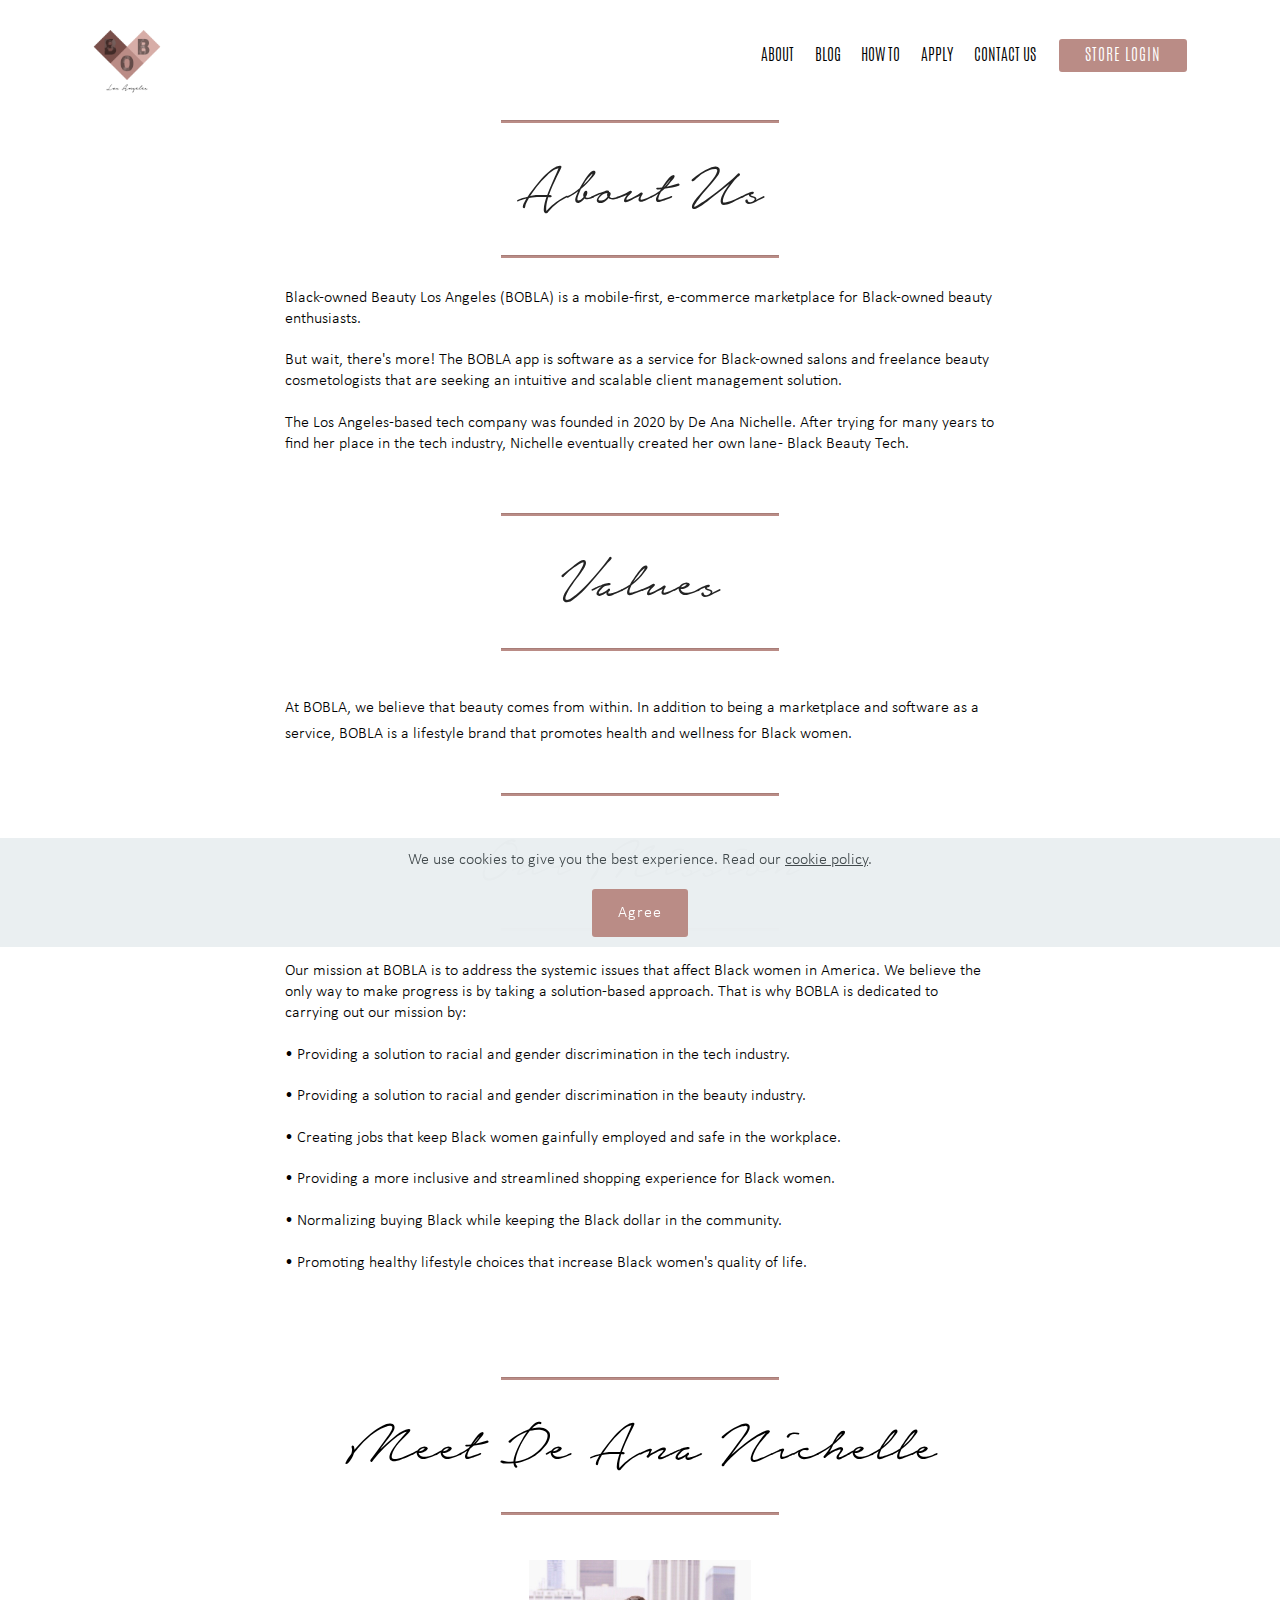
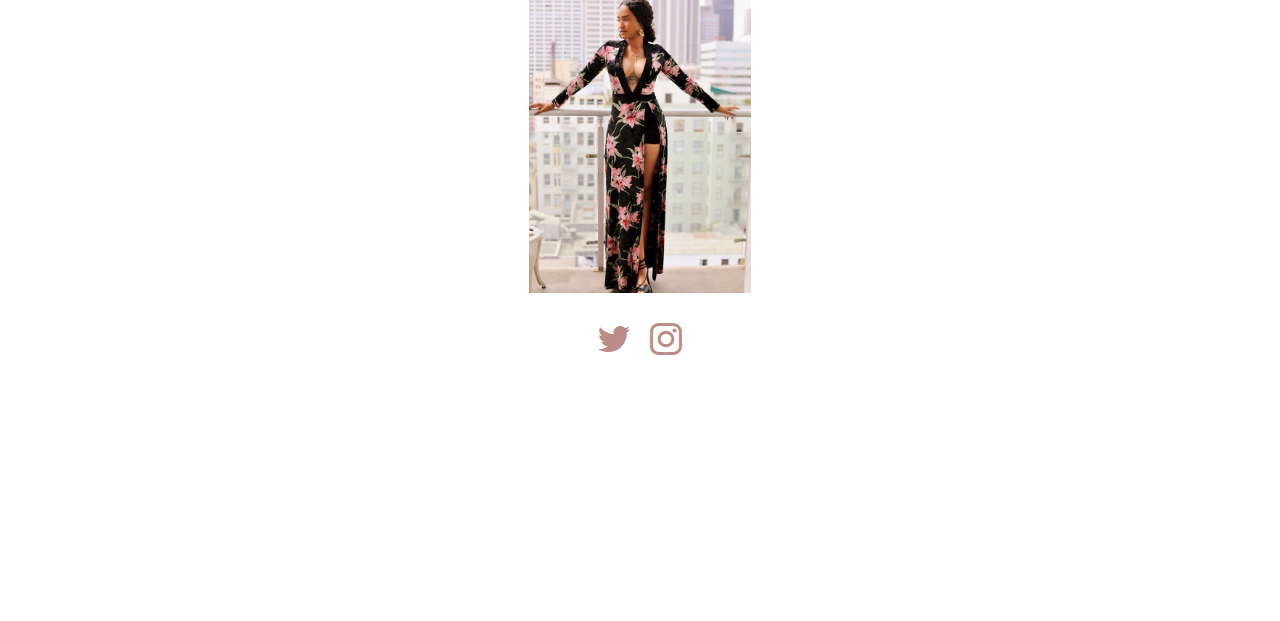
==== commit 429edf19: "create github pages" ====
--- a/About.html
+++ b/About.html
@@ -78,7 +78,7 @@
     </nav>
 </section>
 
-<section class="engine"><a href="https://mobirise.info/y">free html site templates</a></section><section class="mbr-section article content9 cid-s6YAHPMcit" id="content9-16">
+<section class="engine"><a href="https://mobirise.info/h">how to create a web page</a></section><section class="mbr-section article content9 cid-s6YAHPMcit" id="content9-16">
     
      
 
@@ -226,7 +226,7 @@
             <div class="col-md-3">
                 <div class="media-wrap">
                     <a href="https://mobirise.co/">
-                       <img src="assets/images/black-o-256x2560.png" alt="Mobirise" title="">
+                       <img src="assets/images/black-o-256x2561.png" alt="Mobirise" title="">
                     </a>
                 </div>
             </div>
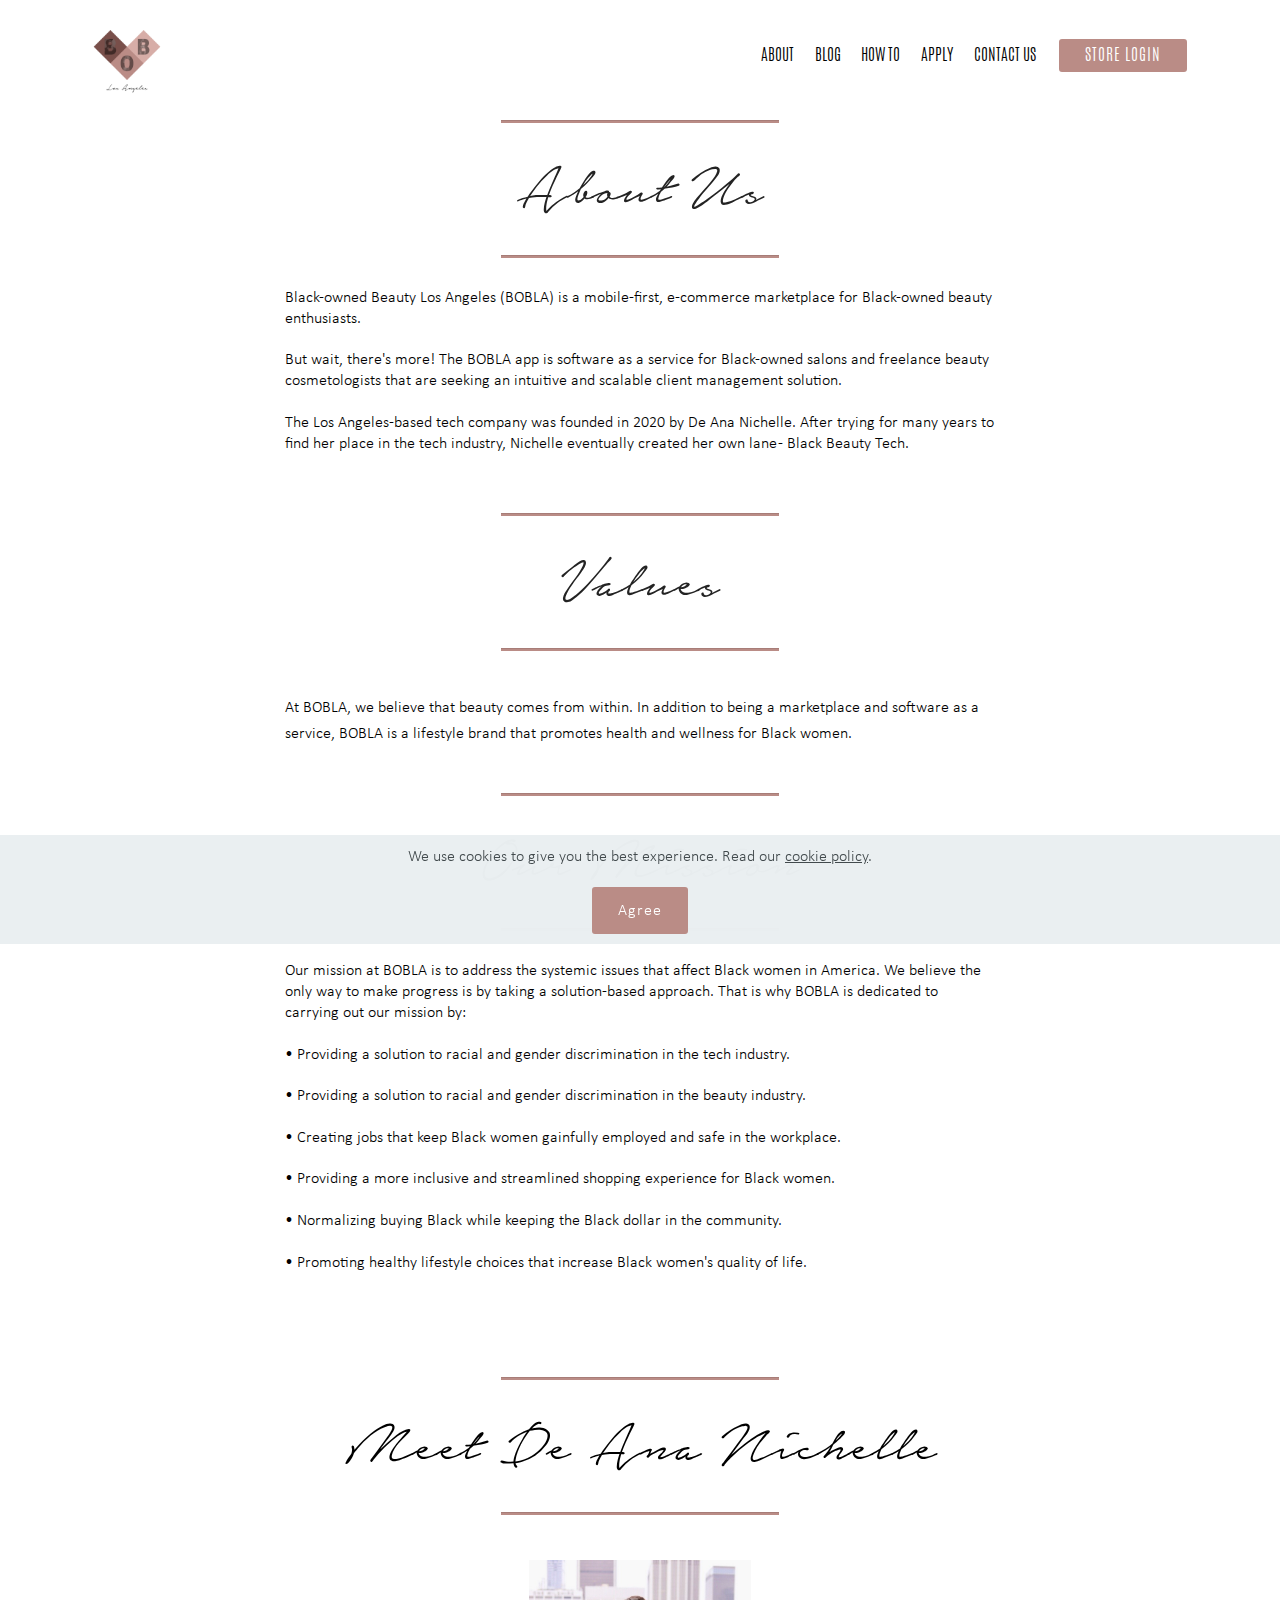
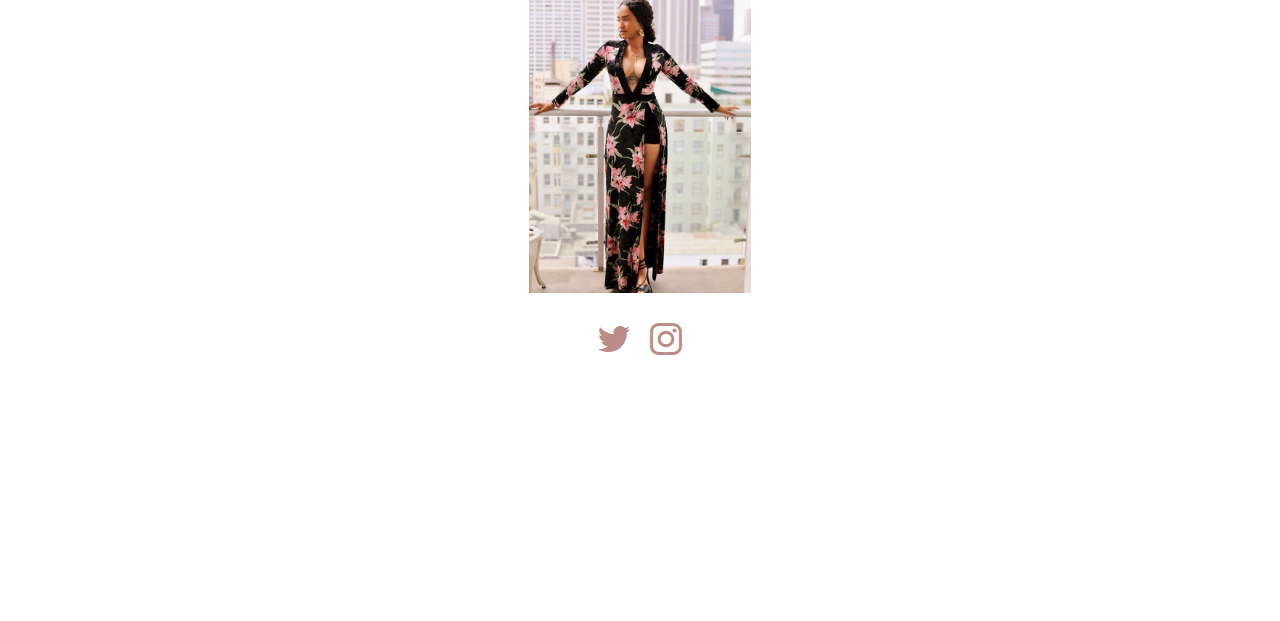
==== commit 6a080b81: "create github pages" ====
--- a/About.html
+++ b/About.html
@@ -78,7 +78,7 @@
     </nav>
 </section>
 
-<section class="engine"><a href="https://mobirise.info/h">how to create a web page</a></section><section class="mbr-section article content9 cid-s6YAHPMcit" id="content9-16">
+<section class="engine"><a href="https://mobirise.info/a">online website builder</a></section><section class="mbr-section article content9 cid-s6YAHPMcit" id="content9-16">
     
      
 
@@ -226,7 +226,7 @@
             <div class="col-md-3">
                 <div class="media-wrap">
                     <a href="https://mobirise.co/">
-                       <img src="assets/images/black-o-256x2561.png" alt="Mobirise" title="">
+                       <img src="assets/images/black-o-256x2560.png" alt="Mobirise" title="">
                     </a>
                 </div>
             </div>
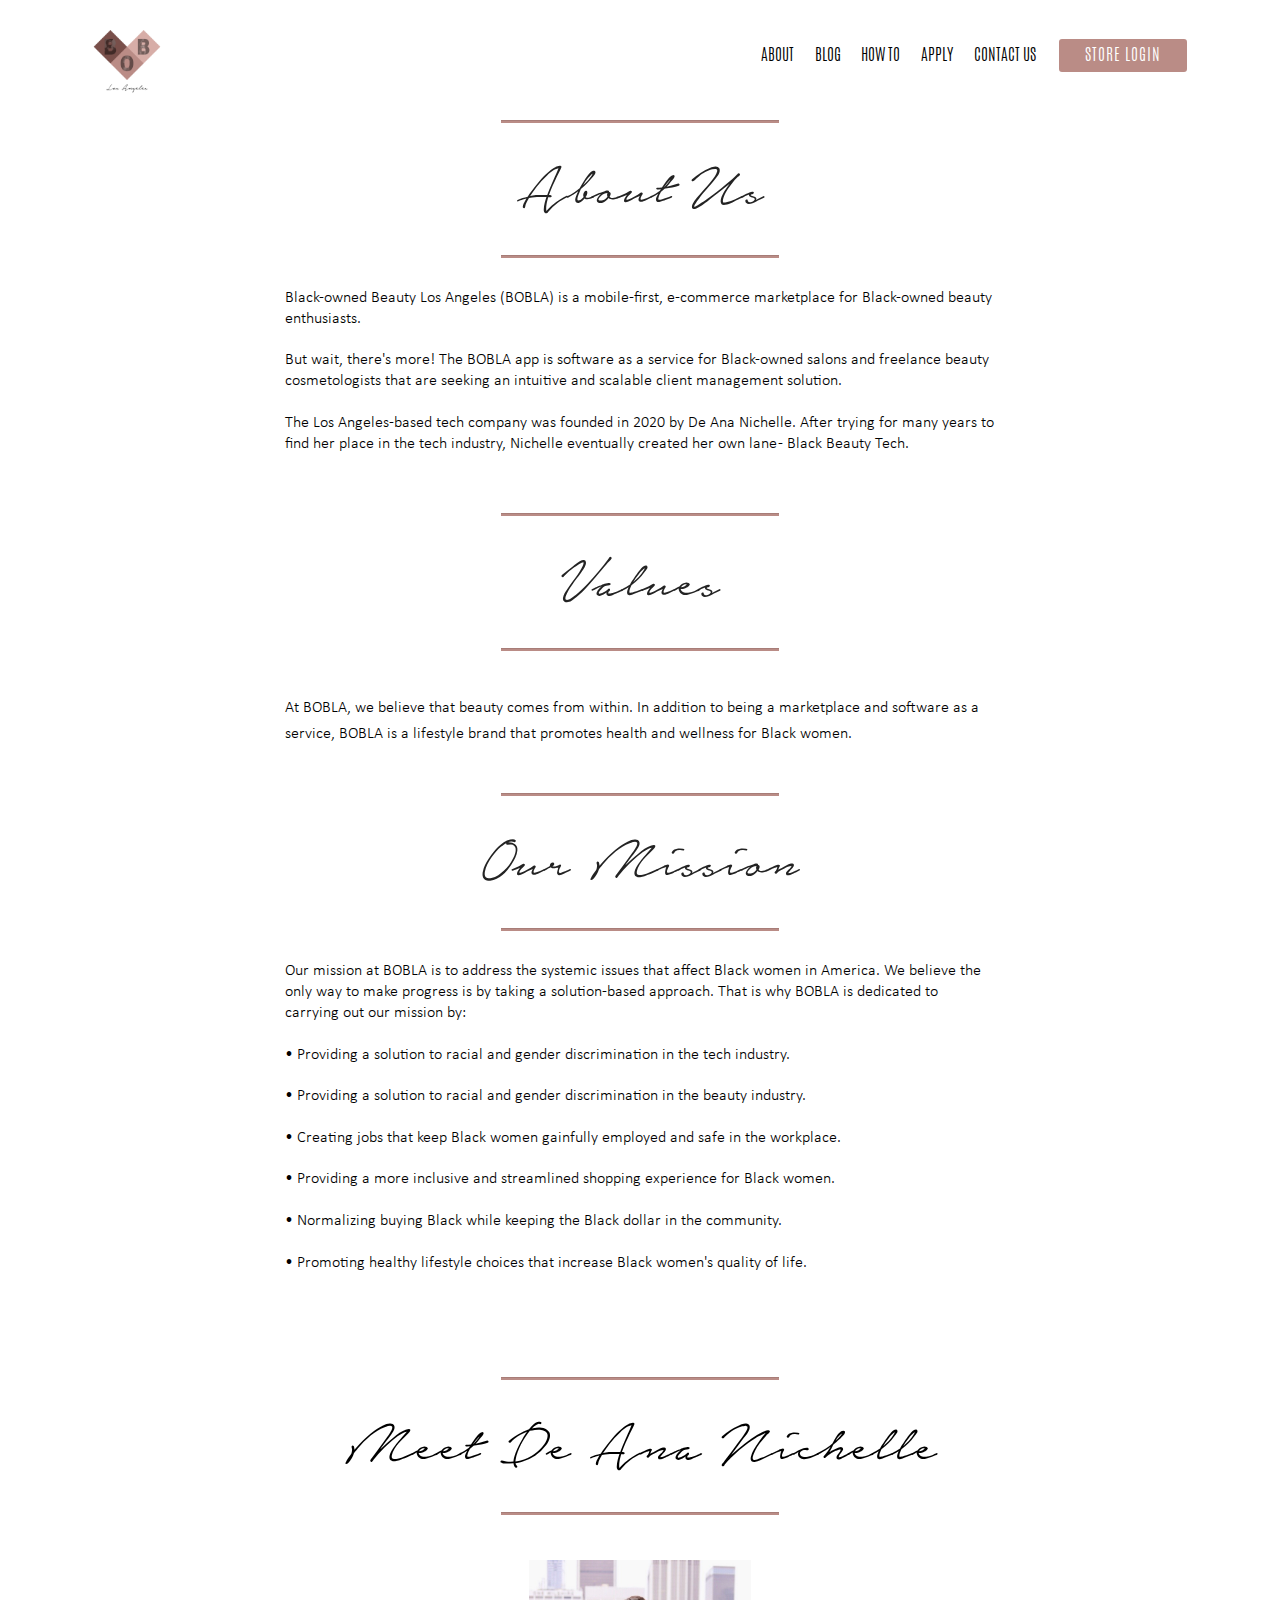
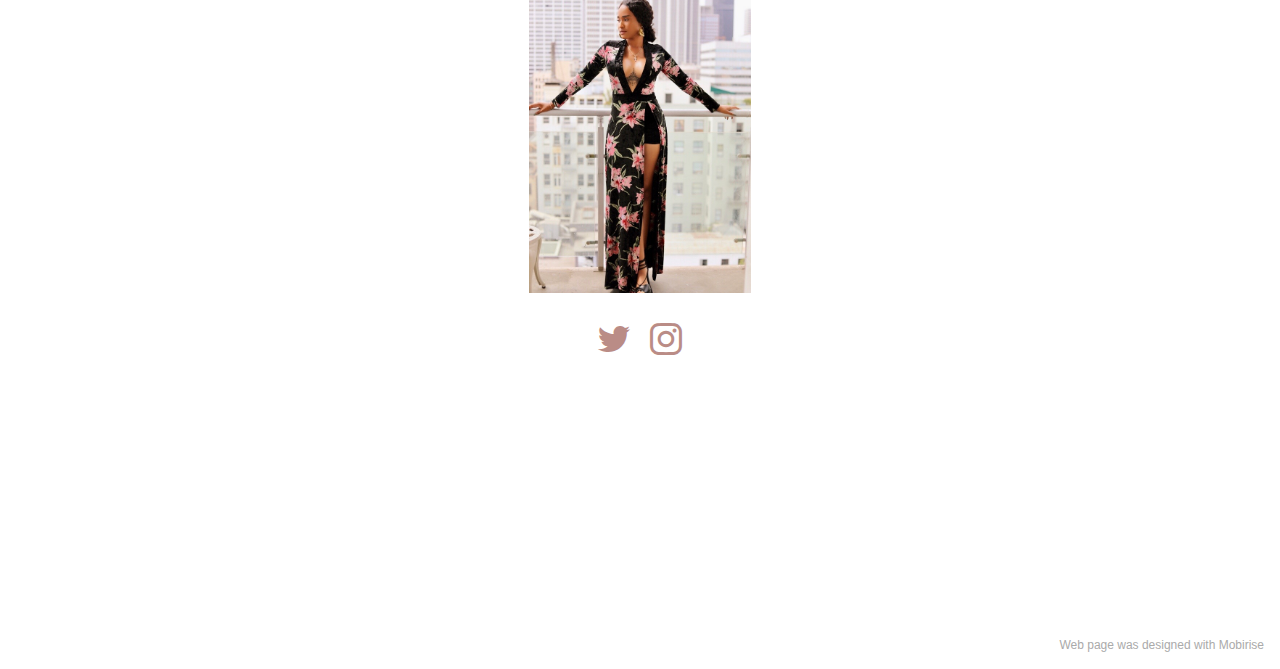
==== commit 41aead91: "Add files via upload" ====
--- a/About.html
+++ b/About.html
@@ -1,10 +1,10 @@
 <!DOCTYPE html>
 <html  >
 <head>
-  <!-- Site made with Mobirise Website Builder v4.12.4, https://mobirise.com -->
+  <!-- Site made with Mobirise Website Builder v5.2.0, https://mobirise.com -->
   <meta charset="UTF-8">
   <meta http-equiv="X-UA-Compatible" content="IE=edge">
-  <meta name="generator" content="Mobirise v4.12.4, mobirise.com">
+  <meta name="generator" content="Mobirise v5.2.0, mobirise.com">
   <meta name="viewport" content="width=device-width, initial-scale=1, minimum-scale=1">
   <link rel="shortcut icon" href="assets/images/black-o-256x256.png" type="image/x-icon">
   <meta name="description" content="Black-owned Beauty Los Angeles (BOBLA) is a mobile-first, e-commerce marketplace for Black-owned beauty brands and beauty supply stores.
@@ -18,12 +18,13 @@
   <link rel="stylesheet" href="assets/bootstrap/css/bootstrap.min.css">
   <link rel="stylesheet" href="assets/bootstrap/css/bootstrap-grid.min.css">
   <link rel="stylesheet" href="assets/bootstrap/css/bootstrap-reboot.min.css">
-  <link rel="stylesheet" href="assets/socicon/css/styles.css">
   <link rel="stylesheet" href="assets/tether/tether.min.css">
   <link rel="stylesheet" href="assets/dropdown/css/style.css">
+  <link rel="stylesheet" href="assets/socicon/css/styles.css">
   <link rel="stylesheet" href="assets/theme/css/style.css">
   <link href="assets/fonts/style.css" rel="stylesheet">
   <link rel="preload" as="style" href="assets/mobirise/css/mbr-additional.css"><link rel="stylesheet" href="assets/mobirise/css/mbr-additional.css" type="text/css">
+  
   
   
   
@@ -44,6 +45,7 @@
 <!-- /Analytics -->
 
 
+  
   <section class="menu cid-s6SIXXTRlt" once="menu" id="menu2-6">
 
     
@@ -72,13 +74,13 @@
                     <a class="nav-link link text-black display-4" href="About.html" aria-expanded="false">ABOUT</a>
                 </li><li class="nav-item"><a class="nav-link link text-black display-4" href="http://blog.bobla.io" aria-expanded="false" target="_blank">BLOG</a></li><li class="nav-item"><a class="nav-link link text-black display-4" href="Howto.html" aria-expanded="false">HOW TO</a></li>
                 <li class="nav-item"><a class="nav-link link text-black display-4" href="Careers.html">APPLY</a></li><li class="nav-item"><a class="nav-link link text-black display-4" href="Contact.html">CONTACT US</a></li></ul>
-            <div class="navbar-buttons mbr-section-btn"><a class="btn btn-sm btn-primary display-4" href="Coming Soon.html">
+            <div class="navbar-buttons mbr-section-btn"><a class="btn btn-sm btn-primary display-4" href="https://bobla.me">
                     STORE LOGIN</a></div>
         </div>
     </nav>
 </section>
 
-<section class="engine"><a href="https://mobirise.info/a">online website builder</a></section><section class="mbr-section article content9 cid-s6YAHPMcit" id="content9-16">
+<section class="mbr-section article content9 cid-s6YAHPMcit" id="content9-16">
     
      
 
@@ -278,21 +280,7 @@
             </div>
         </div>
     </div>
-</section>
-
-
-  <script src="assets/web/assets/jquery/jquery.min.js"></script>
-  <script src="assets/popper/popper.min.js"></script>
-  <script src="assets/bootstrap/js/bootstrap.min.js"></script>
-  <script src="assets/tether/tether.min.js"></script>
-  <script src="assets/web/assets/cookies-alert-plugin/cookies-alert-core.js"></script>
-  <script src="assets/web/assets/cookies-alert-plugin/cookies-alert-script.js"></script>
-  <script src="assets/smoothscroll/smooth-scroll.js"></script>
-  <script src="assets/dropdown/js/nav-dropdown.js"></script>
-  <script src="assets/dropdown/js/navbar-dropdown.js"></script>
-  <script src="assets/touchswipe/jquery.touch-swipe.min.js"></script>
-  <script src="assets/sociallikes/social-likes.js"></script>
-  <script src="assets/theme/js/script.js"></script>
+</section><section style="background-color: #fff; font-family: -apple-system, BlinkMacSystemFont, 'Segoe UI', 'Roboto', 'Helvetica Neue', Arial, sans-serif; color:#aaa; font-size:12px; padding: 0; align-items: center; display: flex;"><a href="https://mobirise.site/e" style="flex: 1 1; height: 3rem; padding-left: 1rem;"></a><p style="flex: 0 0 auto; margin:0; padding-right:1rem;">Web page was <a href="https://mobirise.site/g" style="color:#aaa;">designed</a> with Mobirise</p></section><script src="assets/web/assets/jquery/jquery.min.js"></script>  <script src="assets/popper/popper.min.js"></script>  <script src="assets/bootstrap/js/bootstrap.min.js"></script>  <script src="assets/web/assets/cookies-alert-plugin/cookies-alert-core.js"></script>  <script src="assets/web/assets/cookies-alert-plugin/cookies-alert-script.js"></script>  <script src="assets/tether/tether.min.js"></script>  <script src="assets/smoothscroll/smooth-scroll.js"></script>  <script src="assets/dropdown/js/nav-dropdown.js"></script>  <script src="assets/dropdown/js/navbar-dropdown.js"></script>  <script src="assets/touchswipe/jquery.touch-swipe.min.js"></script>  <script src="assets/sociallikes/social-likes.js"></script>  <script src="assets/theme/js/script.js"></script>  
   
   
 <input name="cookieData" type="hidden" data-cookie-customDialogSelector='null' data-cookie-colorText='#424a4d' data-cookie-colorBg='rgba(234, 239, 241, 0.99)' data-cookie-textButton='Agree' data-cookie-colorButton='' data-cookie-colorLink='#424a4d' data-cookie-underlineLink='true' data-cookie-text="We use cookies to give you the best experience. Read our <a href='privacy.html'>cookie policy</a>.">
